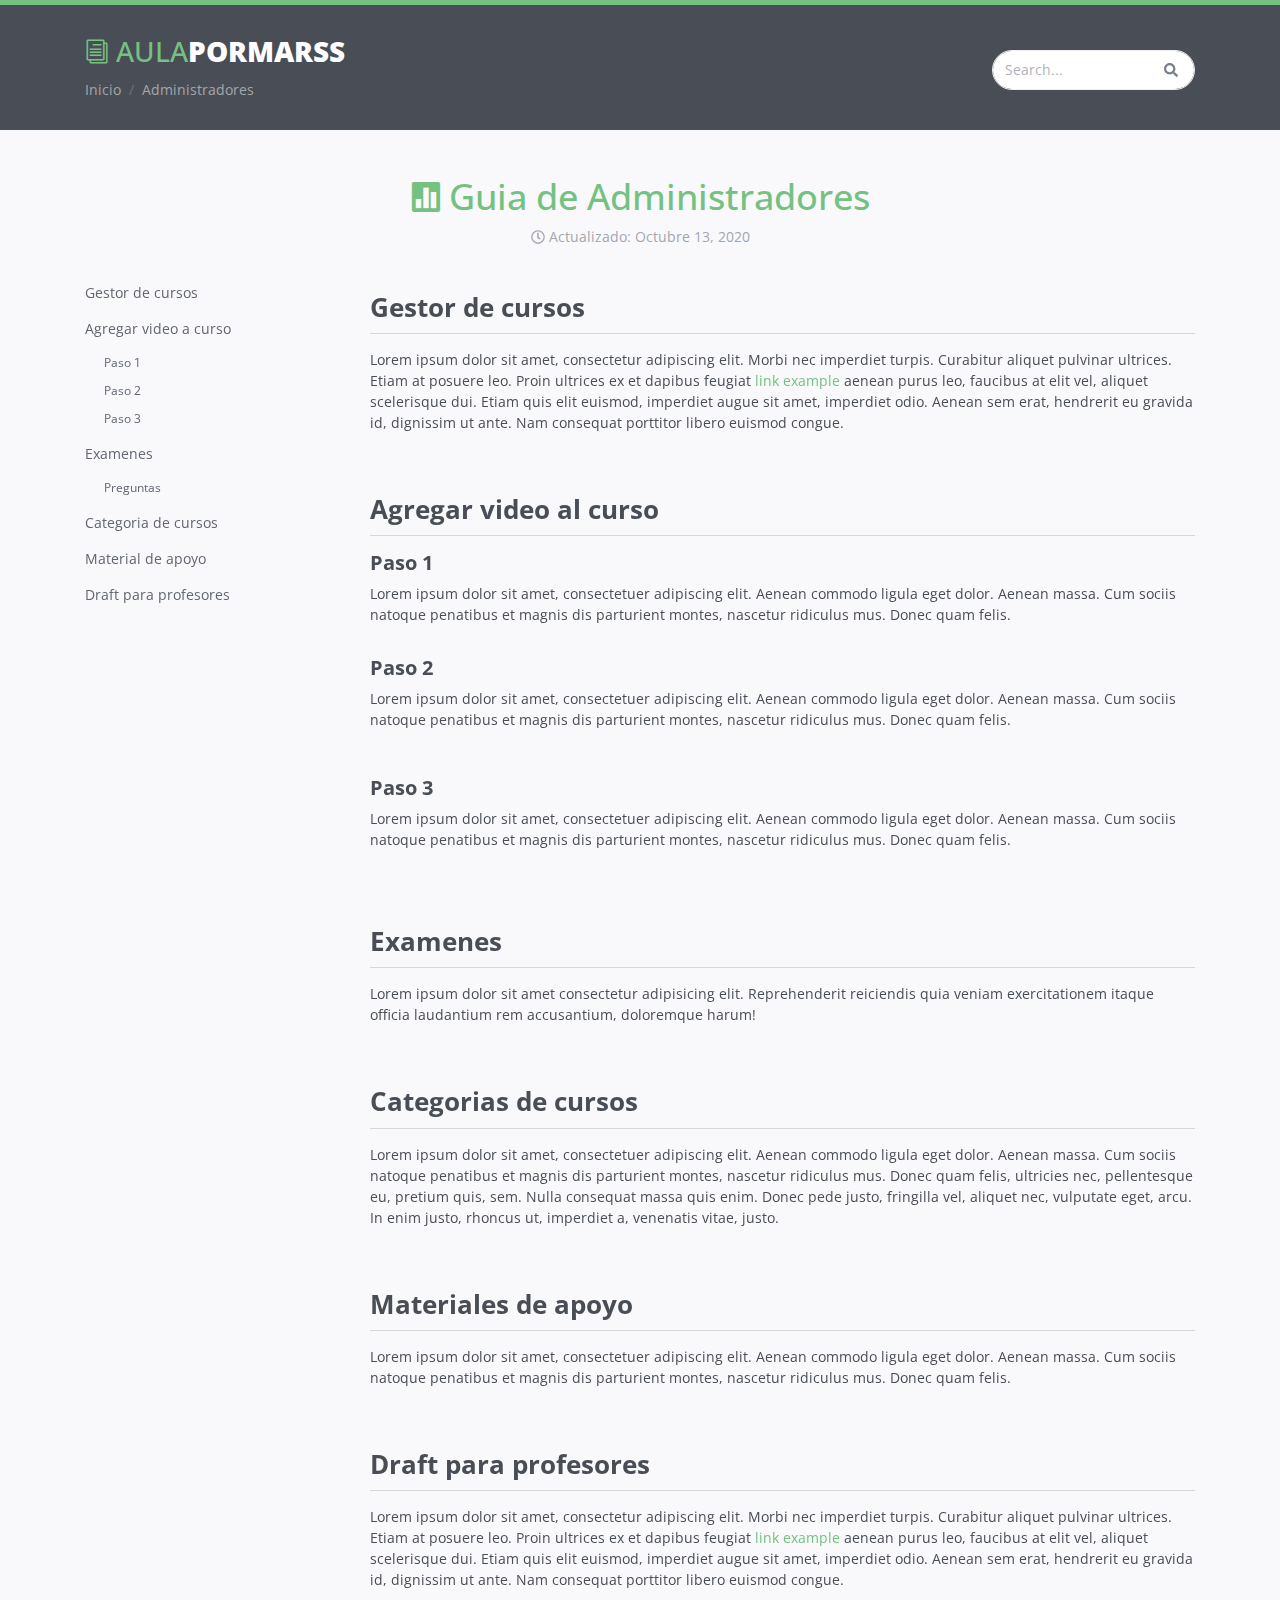
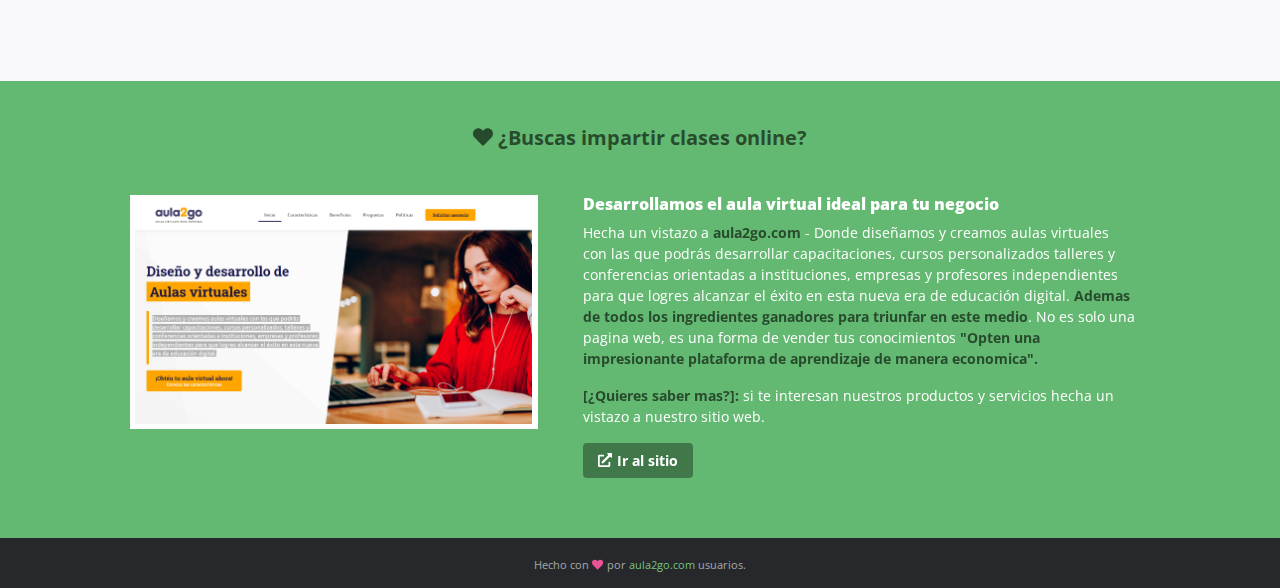
==== admin.html @ 01fc18c4 "Preparacion del espacio de trabajo" ====
<!DOCTYPE html>
<html lang="en">

<head>
    <title>Aula Pormarss Documentacion Administradores</title>
    <!-- Meta -->
    <meta charset="utf-8">
    <meta http-equiv="X-UA-Compatible" content="IE=edge">
    <meta name="viewport" content="width=device-width, initial-scale=1.0">
    <meta name="description" content="">
    <meta name="author" content="">
    <link rel="shortcut icon" href="favicon.ico">
    <link
        href='https://fonts.googleapis.com/css?family=Open+Sans:300italic,400italic,600italic,700italic,800italic,400,300,600,700,800'
        rel='stylesheet' type='text/css'>
    <!-- FontAwesome JS -->
    <script defer src="assets/fontawesome/js/all.js"></script>
    <!-- Global CSS -->
    <link rel="stylesheet" href="assets/plugins/bootstrap/css/bootstrap.min.css">
    <!-- Plugins CSS -->
    <link rel="stylesheet" href="assets/plugins/prism/prism.css">
    <link rel="stylesheet" href="assets/plugins/elegant_font/css/style.css">
    <!-- Theme CSS -->
    <link id="theme-style" rel="stylesheet" href="assets/css/styles.css">
</head>

<body class="body-green">
    <div class="page-wrapper">
        <header id="header" class="header">
            <div class="container">
                <div class="branding">
                    <h1 class="logo">
                        <a href="index.html">
                            <span aria-hidden="true" class="icon_documents_alt icon"></span>
                            <span class="text-highlight">Aula</span><span class="text-bold">Pormarss</span>
                        </a>
                    </h1>
                </div>

                <ol class="breadcrumb">
                    <li class="breadcrumb-item"><a href="index.html">Inicio</a></li>
                    <li class="breadcrumb-item active">Administradores</li>
                </ol>
                <div class="top-search-box">
                    <form class="form-inline search-form justify-content-center" action="" method="get">
                        <input type="text" placeholder="Search..." name="search" class="form-control search-input">
                        <button type="submit" class="btn search-btn" value="Search"><i
                                class="fas fa-search"></i></button>

                    </form>
                </div>

            </div>
            <!--//container-->
        </header>
        <!--//header-->
        <div class="doc-wrapper">
            <div class="container">
                <div id="doc-header" class="doc-header text-center">
                    <h1 class="doc-title"><i class="icon icon_datareport_alt"></i> Guia de Administradores</h1>
                    <div class="meta"><i class="far fa-clock"></i> Actualizado: Octubre 13, 2020</div>
                </div>
                <!--//doc-header-->
                <div class="doc-body row">
                    <div class="doc-content col-md-9 col-12 order-1">
                        <div class="content-inner">


 <!----------------------------------------------Cursos----------------------------------------------->
         <section id="download-section" class="doc-section">
                                <h2 class="section-title">Gestor de cursos</h2>
                                <div class="section-block">
                                    <p>Lorem ipsum dolor sit amet, consectetur adipiscing elit. Morbi nec imperdiet
                                        turpis. Curabitur aliquet pulvinar ultrices. Etiam at posuere leo. Proin
                                        ultrices ex et dapibus feugiat <a href="#">link example</a> aenean purus leo,
                                        faucibus at elit vel, aliquet scelerisque dui. Etiam quis elit euismod,
                                        imperdiet augue sit amet, imperdiet odio. Aenean sem erat, hendrerit eu gravida
                                        id, dignissim ut ante. Nam consequat porttitor libero euismod congue.
                                    </p>

                                </div>
                            </section>
<!---------------------------------------Agregar video--------------------------------------------->
                            <section id="installation-section" class="doc-section">
                                <h2 class="section-title">Agregar video al curso</h2>
                                <div id="step1" class="section-block">
                                    <h3 class="block-title">Paso 1</h3>
                                    <p>Lorem ipsum dolor sit amet, consectetuer adipiscing elit. Aenean commodo ligula
                                        eget dolor. Aenean massa. Cum sociis natoque penatibus et magnis dis parturient
                                        montes, nascetur ridiculus mus. Donec quam felis.
                                    </p>

                                    <div id="step2" class="section-block">
                                        <h3 class="block-title">Paso 2</h3>
                                        <p>Lorem ipsum dolor sit amet, consectetuer adipiscing elit. Aenean commodo
                                            ligula eget dolor. Aenean massa. Cum sociis natoque penatibus et magnis dis
                                            parturient montes, nascetur ridiculus mus. Donec quam felis.
                                        </p>
                                    </div>

                                    <div id="step3" class="section-block">
                                        <h3 class="block-title">Paso 3</h3>
                                        <p>Lorem ipsum dolor sit amet, consectetuer adipiscing elit. Aenean commodo
                                            ligula eget dolor. Aenean massa. Cum sociis natoque penatibus et magnis dis
                                            parturient montes, nascetur ridiculus mus. Donec quam felis.
                                        </p>
                                    </div>
                            </section>

<!-----------------------------------------Examenes------------------------------------------>
                            <section id="code-section" class="doc-section">
                                <h2 class="section-title">Examenes</h2>
                                <div class="section-block">
                                    <p>
                                        Lorem ipsum dolor sit amet consectetur adipisicing elit. Reprehenderit
                                        reiciendis quia veniam exercitationem itaque officia laudantium rem accusantium,
                                        doloremque harum!
                                    </p>
                                </div>
                            </section>

<!--------------------------------------Categoria de cursos----------------------------------->
                            <section id="callouts-section" class="doc-section">
                                <h2 class="section-title">Categorias de cursos</h2>
                                <div class="section-block">
                                    <p>Lorem ipsum dolor sit amet, consectetuer adipiscing elit. Aenean commodo ligula
                                        eget dolor. Aenean massa. Cum sociis natoque penatibus et magnis dis parturient
                                        montes, nascetur ridiculus mus. Donec quam felis, ultricies nec, pellentesque
                                        eu, pretium quis, sem. Nulla consequat massa quis enim. Donec pede justo,
                                        fringilla vel, aliquet nec, vulputate eget, arcu. In enim justo, rhoncus ut,
                                        imperdiet a, venenatis vitae, justo.
                                    </p>
                                </div>
                            </section>

<!---------------------Materiales de apoyo--------------------------------->
                            <section id="tables-section" class="doc-section">
                                <h2 class="section-title">Materiales de apoyo</h2>
                                <div class="section-block">
                                    <p>Lorem ipsum dolor sit amet, consectetuer adipiscing elit. Aenean commodo ligula
                                        eget dolor. Aenean massa. Cum sociis natoque penatibus et magnis dis parturient
                                        montes, nascetur ridiculus mus. Donec quam felis.
                                    </p>
                                </div>
                            </section>

<!------------------------------------Draft profesores--------------------------------------------->
                            <section id="buttons-section" class="doc-section">
                                <h2 class="section-title">Draft para profesores</h2>
                                <div class="section-block">
                                    <p>Lorem ipsum dolor sit amet, consectetur adipiscing elit. Morbi nec imperdiet
                                        turpis. Curabitur aliquet pulvinar ultrices. Etiam at posuere leo. Proin
                                        ultrices ex et dapibus feugiat <a href="#">link example</a> aenean purus leo,
                                        faucibus at elit vel, aliquet scelerisque dui. Etiam quis elit euismod,
                                        imperdiet augue sit amet, imperdiet odio. Aenean sem erat, hendrerit eu gravida
                                        id, dignissim ut ante. Nam consequat porttitor libero euismod congue.
                                    </p>

                                </div>
                            </section>
                        </div>
                    </div>

<!----------------------------------------Navbar izquierdo--------------------------------------->
                    <div class="doc-sidebar col-md-3 col-12 order-0 d-none d-md-flex">
                        <div id="doc-nav" class="doc-nav">
                            <nav id="doc-menu" class="nav doc-menu flex-column sticky">
                                <a class="nav-link scrollto" href="#download-section">Gestor de cursos</a>
                                <a class="nav-link scrollto" href="#installation-section">Agregar video a curso</a>
                                <nav class="doc-sub-menu nav flex-column">
                                    <a class="nav-link scrollto" href="#step1">Paso 1</a>
                                    <a class="nav-link scrollto" href="#step2">Paso 2</a>
                                    <a class="nav-link scrollto" href="#step3">Paso 3</a>
                                </nav>
                                <!--//nav-->
                                <a class="nav-link scrollto" href="#code-section">Examenes</a>
                                <nav class="doc-sub-menu nav flex-column">
                                    <a class="nav-link scrollto" href="#html">Preguntas</a>

                                </nav>
                                <!--//nav-->
                                <a class="nav-link scrollto" href="#callouts-section">Categoria de cursos</a>
                                <a class="nav-link scrollto" href="#tables-section">Material de apoyo</a>
                                <a class="nav-link scrollto" href="#buttons-section">Draft para profesores</a>
                            </nav>
                        </div>
                    </div>
                </div>
            </div>
        </div>

<!---------------------------------Footer promo aula2go------------------------------------->
        <div id="promo-block" class="promo-block">
            <div class="container">
                <div class="promo-block-inner">
                    <h3 class="promo-title text-center"><i class="fas fa-heart"></i> <a
                            href="https://themes.3rdwavemedia.com/bootstrap-templates/portfolio/instance-bootstrap-portfolio-theme-for-developers/"
                            target="_blank">¿Buscas impartir clases online?</a></h3>
                    <div class="row">
                        <div class="figure-holder col-lg-5 col-md-6 col-12">
                            <div class="figure-holder-inner">
                                <a href="https://themes.3rdwavemedia.com/bootstrap-templates/portfolio/instance-bootstrap-portfolio-theme-for-developers/"
                                    target="_blank"><img class="img-fluid" src="assets/images/demo/instance-promo.jpg"
                                        alt="Instance Theme" /></a>
                                <a class="mask"
                                    href="https://themes.3rdwavemedia.com/bootstrap-templates/portfolio/instance-bootstrap-portfolio-theme-for-developers/"><i
                                        class="icon fa fa-heart pink"></i></a>

                            </div>
                        </div>
                        <div class="content-holder col-lg-7 col-md-6 col-12">
                            <div class="content-holder-inner">
                                <div class="desc">
                                    <h4 class="content-title"><strong> Desarrollamos el aula virtual ideal para tu
                                            negocio</strong></h4>
                                    <p>Hecha un vistazo a <a
                                            href="https://themes.3rdwavemedia.com/bootstrap-templates/portfolio/instance-bootstrap-portfolio-theme-for-developers/"
                                            target="_blank">aula2go.com</a> - Donde diseñamos y creamos aulas virtuales
                                        con las que podrás desarrollar capacitaciones, cursos personalizados talleres y
                                        conferencias orientadas a instituciones, empresas y profesores independientes
                                        para que logres alcanzar el éxito en esta nueva era de educación digital.
                                        <strong class="highlight">Ademas de todos los ingredientes ganadores para
                                            triunfar en este medio</strong>. No es solo una pagina web, es una forma de
                                        vender tus conocimientos <strong class="highlight">"Opten una impresionante
                                            plataforma de aprendizaje de manera economica".</strong> </p>
                                    <p><strong class="highlight">[¿Quieres saber mas?]:</strong> si te interesan
                                        nuestros productos y servicios hecha un vistazo a nuestro sitio web.</p>
                                    <a class="btn btn-cta" href="https://www.aula2go.com/" target="_blank"><i
                                            class="fas fa-external-link-alt"></i>Ir al sitio</a>

                                </div>
                            </div>
                        </div>
                    </div>
                </div>
            </div>
        </div>

    </div>
    <!------------------------------------Footer creditos------------------------------------->
    <footer id="footer" class="footer text-center">
        <div class="container">
            <small class="copyright">Hecho con <i class="fas fa-heart"></i> por <a href="https://www.aula2go.com/"
                    target="_blank">aula2go.com</a> usuarios.</small>
        </div>
    </footer>

    <!-- Main Javascript -->
    <script type="text/javascript" src="assets/plugins/jquery-3.4.1.min.js"></script>
    <script type="text/javascript" src="assets/plugins/bootstrap/js/bootstrap.min.js"></script>
    <script type="text/javascript" src="assets/plugins/prism/prism.js"></script>
    <script type="text/javascript" src="assets/plugins/jquery-scrollTo/jquery.scrollTo.min.js"></script>
    <script type="text/javascript" src="assets/plugins/stickyfill/dist/stickyfill.min.js"></script>
    <script type="text/javascript" src="assets/js/main.js"></script>
</body>

</html>
---- assets/plugins/prism/prism.css ----
/* http://prismjs.com/download.html?themes=prism-okaidia&languages=markup+css+clike+javascript+ruby+git+haml+handlebars+http+php+python+sass+scss+vim+yaml&plugins=line-numbers */
/**
 * okaidia theme for JavaScript, CSS and HTML
 * Loosely based on Monokai textmate theme by http://www.monokai.nl/
 * @author ocodia
 */

code[class*="language-"],
pre[class*="language-"] {
	color: #f8f8f2;
	text-shadow: 0 1px rgba(0, 0, 0, 0.3);
	font-family: Consolas, Monaco, 'Andale Mono', 'Ubuntu Mono', monospace;
	direction: ltr;
	text-align: left;
	white-space: pre;
	word-spacing: normal;
	word-break: normal;
	word-wrap: normal;
	line-height: 1.5;

	-moz-tab-size: 4;
	-o-tab-size: 4;
	tab-size: 4;

	-webkit-hyphens: none;
	-moz-hyphens: none;
	-ms-hyphens: none;
	hyphens: none;
}

/* Code blocks */
pre[class*="language-"] {
	padding: 1em;
	margin: .5em 0;
	overflow: auto;
	border-radius: 0.3em;
}

:not(pre) > code[class*="language-"],
pre[class*="language-"] {
	background: #272822;
}

/* Inline code */
:not(pre) > code[class*="language-"] {
	padding: .1em;
	border-radius: .3em;
	white-space: normal;
}

.token.comment,
.token.prolog,
.token.doctype,
.token.cdata {
	color: slategray;
}

.token.punctuation {
	color: #f8f8f2;
}

.namespace {
	opacity: .7;
}

.token.property,
.token.tag,
.token.constant,
.token.symbol,
.token.deleted {
	color: #f92672;
}

.token.boolean,
.token.number {
	color: #ae81ff;
}

.token.selector,
.token.attr-name,
.token.string,
.token.char,
.token.builtin,
.token.inserted {
	color: #a6e22e;
}

.token.operator,
.token.entity,
.token.url,
.language-css .token.string,
.style .token.string,
.token.variable {
	color: #f8f8f2;
}

.token.atrule,
.token.attr-value,
.token.function {
	color: #e6db74;
}

.token.keyword {
	color: #66d9ef;
}

.token.regex,
.token.important {
	color: #fd971f;
}

.token.important,
.token.bold {
	font-weight: bold;
}
.token.italic {
	font-style: italic;
}

.token.entity {
	cursor: help;
}

pre.line-numbers {
	position: relative;
	padding-left: 3.8em;
	counter-reset: linenumber;
}

pre.line-numbers > code {
	position: relative;
}

.line-numbers .line-numbers-rows {
	position: absolute;
	pointer-events: none;
	top: 0;
	font-size: 100%;
	left: -3.8em;
	width: 3em; /* works for line-numbers below 1000 lines */
	letter-spacing: -1px;
	border-right: 1px solid #999;

	-webkit-user-select: none;
	-moz-user-select: none;
	-ms-user-select: none;
	user-select: none;

}

	.line-numbers-rows > span {
		pointer-events: none;
		display: block;
		counter-increment: linenumber;
	}

		.line-numbers-rows > span:before {
			content: counter(linenumber);
			color: #999;
			display: block;
			padding-right: 0.8em;
			text-align: right;
		}
---- assets/plugins/elegant_font/css/style.css ----
@font-face {
	font-family: 'ElegantIcons';
	src:url('fonts/ElegantIcons.eot');
	src:url('fonts/ElegantIcons.eot?#iefix') format('embedded-opentype'),
		url('fonts/ElegantIcons.woff') format('woff'),
		url('fonts/ElegantIcons.ttf') format('truetype'),
		url('fonts/ElegantIcons.svg#ElegantIcons') format('svg');
	font-weight: normal;
	font-style: normal;
}

/* Use the following CSS code if you want to use data attributes for inserting your icons */
[data-icon]:before {
	font-family: 'ElegantIcons';
	content: attr(data-icon);
	speak: none;
	font-weight: normal;
	font-variant: normal;
	text-transform: none;
	line-height: 1;
	-webkit-font-smoothing: antialiased;
	-moz-osx-font-smoothing: grayscale;
}

/* Use the following CSS code if you want to have a class per icon */
/*
Instead of a list of all class selectors,
you can use the generic selector below, but it's slower:
[class*="your-class-prefix"] {
*/
.arrow_up, .arrow_down, .arrow_left, .arrow_right, .arrow_left-up, .arrow_right-up, .arrow_right-down, .arrow_left-down, .arrow-up-down, .arrow_up-down_alt, .arrow_left-right_alt, .arrow_left-right, .arrow_expand_alt2, .arrow_expand_alt, .arrow_condense, .arrow_expand, .arrow_move, .arrow_carrot-up, .arrow_carrot-down, .arrow_carrot-left, .arrow_carrot-right, .arrow_carrot-2up, .arrow_carrot-2down, .arrow_carrot-2left, .arrow_carrot-2right, .arrow_carrot-up_alt2, .arrow_carrot-down_alt2, .arrow_carrot-left_alt2, .arrow_carrot-right_alt2, .arrow_carrot-2up_alt2, .arrow_carrot-2down_alt2, .arrow_carrot-2left_alt2, .arrow_carrot-2right_alt2, .arrow_triangle-up, .arrow_triangle-down, .arrow_triangle-left, .arrow_triangle-right, .arrow_triangle-up_alt2, .arrow_triangle-down_alt2, .arrow_triangle-left_alt2, .arrow_triangle-right_alt2, .arrow_back, .icon_minus-06, .icon_plus, .icon_close, .icon_check, .icon_minus_alt2, .icon_plus_alt2, .icon_close_alt2, .icon_check_alt2, .icon_zoom-out_alt, .icon_zoom-in_alt, .icon_search, .icon_box-empty, .icon_box-selected, .icon_minus-box, .icon_plus-box, .icon_box-checked, .icon_circle-empty, .icon_circle-slelected, .icon_stop_alt2, .icon_stop, .icon_pause_alt2, .icon_pause, .icon_menu, .icon_menu-square_alt2, .icon_menu-circle_alt2, .icon_ul, .icon_ol, .icon_adjust-horiz, .icon_adjust-vert, .icon_document_alt, .icon_documents_alt, .icon_pencil, .icon_pencil-edit_alt, .icon_pencil-edit, .icon_folder-alt, .icon_folder-open_alt, .icon_folder-add_alt, .icon_info_alt, .icon_error-oct_alt, .icon_error-circle_alt, .icon_error-triangle_alt, .icon_question_alt2, .icon_question, .icon_comment_alt, .icon_chat_alt, .icon_vol-mute_alt, .icon_volume-low_alt, .icon_volume-high_alt, .icon_quotations, .icon_quotations_alt2, .icon_clock_alt, .icon_lock_alt, .icon_lock-open_alt, .icon_key_alt, .icon_cloud_alt, .icon_cloud-upload_alt, .icon_cloud-download_alt, .icon_image, .icon_images, .icon_lightbulb_alt, .icon_gift_alt, .icon_house_alt, .icon_genius, .icon_mobile, .icon_tablet, .icon_laptop, .icon_desktop, .icon_camera_alt, .icon_mail_alt, .icon_cone_alt, .icon_ribbon_alt, .icon_bag_alt, .icon_creditcard, .icon_cart_alt, .icon_paperclip, .icon_tag_alt, .icon_tags_alt, .icon_trash_alt, .icon_cursor_alt, .icon_mic_alt, .icon_compass_alt, .icon_pin_alt, .icon_pushpin_alt, .icon_map_alt, .icon_drawer_alt, .icon_toolbox_alt, .icon_book_alt, .icon_calendar, .icon_film, .icon_table, .icon_contacts_alt, .icon_headphones, .icon_lifesaver, .icon_piechart, .icon_refresh, .icon_link_alt, .icon_link, .icon_loading, .icon_blocked, .icon_archive_alt, .icon_heart_alt, .icon_star_alt, .icon_star-half_alt, .icon_star, .icon_star-half, .icon_tools, .icon_tool, .icon_cog, .icon_cogs, .arrow_up_alt, .arrow_down_alt, .arrow_left_alt, .arrow_right_alt, .arrow_left-up_alt, .arrow_right-up_alt, .arrow_right-down_alt, .arrow_left-down_alt, .arrow_condense_alt, .arrow_expand_alt3, .arrow_carrot_up_alt, .arrow_carrot-down_alt, .arrow_carrot-left_alt, .arrow_carrot-right_alt, .arrow_carrot-2up_alt, .arrow_carrot-2dwnn_alt, .arrow_carrot-2left_alt, .arrow_carrot-2right_alt, .arrow_triangle-up_alt, .arrow_triangle-down_alt, .arrow_triangle-left_alt, .arrow_triangle-right_alt, .icon_minus_alt, .icon_plus_alt, .icon_close_alt, .icon_check_alt, .icon_zoom-out, .icon_zoom-in, .icon_stop_alt, .icon_menu-square_alt, .icon_menu-circle_alt, .icon_document, .icon_documents, .icon_pencil_alt, .icon_folder, .icon_folder-open, .icon_folder-add, .icon_folder_upload, .icon_folder_download, .icon_info, .icon_error-circle, .icon_error-oct, .icon_error-triangle, .icon_question_alt, .icon_comment, .icon_chat, .icon_vol-mute, .icon_volume-low, .icon_volume-high, .icon_quotations_alt, .icon_clock, .icon_lock, .icon_lock-open, .icon_key, .icon_cloud, .icon_cloud-upload, .icon_cloud-download, .icon_lightbulb, .icon_gift, .icon_house, .icon_camera, .icon_mail, .icon_cone, .icon_ribbon, .icon_bag, .icon_cart, .icon_tag, .icon_tags, .icon_trash, .icon_cursor, .icon_mic, .icon_compass, .icon_pin, .icon_pushpin, .icon_map, .icon_drawer, .icon_toolbox, .icon_book, .icon_contacts, .icon_archive, .icon_heart, .icon_profile, .icon_group, .icon_grid-2x2, .icon_grid-3x3, .icon_music, .icon_pause_alt, .icon_phone, .icon_upload, .icon_download, .social_facebook, .social_twitter, .social_pinterest, .social_googleplus, .social_tumblr, .social_tumbleupon, .social_wordpress, .social_instagram, .social_dribbble, .social_vimeo, .social_linkedin, .social_rss, .social_deviantart, .social_share, .social_myspace, .social_skype, .social_youtube, .social_picassa, .social_googledrive, .social_flickr, .social_blogger, .social_spotify, .social_delicious, .social_facebook_circle, .social_twitter_circle, .social_pinterest_circle, .social_googleplus_circle, .social_tumblr_circle, .social_stumbleupon_circle, .social_wordpress_circle, .social_instagram_circle, .social_dribbble_circle, .social_vimeo_circle, .social_linkedin_circle, .social_rss_circle, .social_deviantart_circle, .social_share_circle, .social_myspace_circle, .social_skype_circle, .social_youtube_circle, .social_picassa_circle, .social_googledrive_alt2, .social_flickr_circle, .social_blogger_circle, .social_spotify_circle, .social_delicious_circle, .social_facebook_square, .social_twitter_square, .social_pinterest_square, .social_googleplus_square, .social_tumblr_square, .social_stumbleupon_square, .social_wordpress_square, .social_instagram_square, .social_dribbble_square, .social_vimeo_square, .social_linkedin_square, .social_rss_square, .social_deviantart_square, .social_share_square, .social_myspace_square, .social_skype_square, .social_youtube_square, .social_picassa_square, .social_googledrive_square, .social_flickr_square, .social_blogger_square, .social_spotify_square, .social_delicious_square, .icon_printer, .icon_calulator, .icon_building, .icon_floppy, .icon_drive, .icon_search-2, .icon_id, .icon_id-2, .icon_puzzle, .icon_like, .icon_dislike, .icon_mug, .icon_currency, .icon_wallet, .icon_pens, .icon_easel, .icon_flowchart, .icon_datareport, .icon_briefcase, .icon_shield, .icon_percent, .icon_globe, .icon_globe-2, .icon_target, .icon_hourglass, .icon_balance, .icon_rook, .icon_printer-alt, .icon_calculator_alt, .icon_building_alt, .icon_floppy_alt, .icon_drive_alt, .icon_search_alt, .icon_id_alt, .icon_id-2_alt, .icon_puzzle_alt, .icon_like_alt, .icon_dislike_alt, .icon_mug_alt, .icon_currency_alt, .icon_wallet_alt, .icon_pens_alt, .icon_easel_alt, .icon_flowchart_alt, .icon_datareport_alt, .icon_briefcase_alt, .icon_shield_alt, .icon_percent_alt, .icon_globe_alt, .icon_clipboard {
	font-family: 'ElegantIcons';
	speak: none;
	font-style: normal;
	font-weight: normal;
	font-variant: normal;
	text-transform: none;
	line-height: 1;
	-webkit-font-smoothing: antialiased;
}
.arrow_up:before {
	content: "\21";
}
.arrow_down:before {
	content: "\22";
}
.arrow_left:before {
	content: "\23";
}
.arrow_right:before {
	content: "\24";
}
.arrow_left-up:before {
	content: "\25";
}
.arrow_right-up:before {
	content: "\26";
}
.arrow_right-down:before {
	content: "\27";
}
.arrow_left-down:before {
	content: "\28";
}
.arrow-up-down:before {
	content: "\29";
}
.arrow_up-down_alt:before {
	content: "\2a";
}
.arrow_left-right_alt:before {
	content: "\2b";
}
.arrow_left-right:before {
	content: "\2c";
}
.arrow_expand_alt2:before {
	content: "\2d";
}
.arrow_expand_alt:before {
	content: "\2e";
}
.arrow_condense:before {
	content: "\2f";
}
.arrow_expand:before {
	content: "\30";
}
.arrow_move:before {
	content: "\31";
}
.arrow_carrot-up:before {
	content: "\32";
}
.arrow_carrot-down:before {
	content: "\33";
}
.arrow_carrot-left:before {
	content: "\34";
}
.arrow_carrot-right:before {
	content: "\35";
}
.arrow_carrot-2up:before {
	content: "\36";
}
.arrow_carrot-2down:before {
	content: "\37";
}
.arrow_carrot-2left:before {
	content: "\38";
}
.arrow_carrot-2right:before {
	content: "\39";
}
.arrow_carrot-up_alt2:before {
	content: "\3a";
}
.arrow_carrot-down_alt2:before {
	content: "\3b";
}
.arrow_carrot-left_alt2:before {
	content: "\3c";
}
.arrow_carrot-right_alt2:before {
	content: "\3d";
}
.arrow_carrot-2up_alt2:before {
	content: "\3e";
}
.arrow_carrot-2down_alt2:before {
	content: "\3f";
}
.arrow_carrot-2left_alt2:before {
	content: "\40";
}
.arrow_carrot-2right_alt2:before {
	content: "\41";
}
.arrow_triangle-up:before {
	content: "\42";
}
.arrow_triangle-down:before {
	content: "\43";
}
.arrow_triangle-left:before {
	content: "\44";
}
.arrow_triangle-right:before {
	content: "\45";
}
.arrow_triangle-up_alt2:before {
	content: "\46";
}
.arrow_triangle-down_alt2:before {
	content: "\47";
}
.arrow_triangle-left_alt2:before {
	content: "\48";
}
.arrow_triangle-right_alt2:before {
	content: "\49";
}
.arrow_back:before {
	content: "\4a";
}
.icon_minus-06:before {
	content: "\4b";
}
.icon_plus:before {
	content: "\4c";
}
.icon_close:before {
	content: "\4d";
}
.icon_check:before {
	content: "\4e";
}
.icon_minus_alt2:before {
	content: "\4f";
}
.icon_plus_alt2:before {
	content: "\50";
}
.icon_close_alt2:before {
	content: "\51";
}
.icon_check_alt2:before {
	content: "\52";
}
.icon_zoom-out_alt:before {
	content: "\53";
}
.icon_zoom-in_alt:before {
	content: "\54";
}
.icon_search:before {
	content: "\55";
}
.icon_box-empty:before {
	content: "\56";
}
.icon_box-selected:before {
	content: "\57";
}
.icon_minus-box:before {
	content: "\58";
}
.icon_plus-box:before {
	content: "\59";
}
.icon_box-checked:before {
	content: "\5a";
}
.icon_circle-empty:before {
	content: "\5b";
}
.icon_circle-slelected:before {
	content: "\5c";
}
.icon_stop_alt2:before {
	content: "\5d";
}
.icon_stop:before {
	content: "\5e";
}
.icon_pause_alt2:before {
	content: "\5f";
}
.icon_pause:before {
	content: "\60";
}
.icon_menu:before {
	content: "\61";
}
.icon_menu-square_alt2:before {
	content: "\62";
}
.icon_menu-circle_alt2:before {
	content: "\63";
}
.icon_ul:before {
	content: "\64";
}
.icon_ol:before {
	content: "\65";
}
.icon_adjust-horiz:before {
	content: "\66";
}
.icon_adjust-vert:before {
	content: "\67";
}
.icon_document_alt:before {
	content: "\68";
}
.icon_documents_alt:before {
	content: "\69";
}
.icon_pencil:before {
	content: "\6a";
}
.icon_pencil-edit_alt:before {
	content: "\6b";
}
.icon_pencil-edit:before {
	content: "\6c";
}
.icon_folder-alt:before {
	content: "\6d";
}
.icon_folder-open_alt:before {
	content: "\6e";
}
.icon_folder-add_alt:before {
	content: "\6f";
}
.icon_info_alt:before {
	content: "\70";
}
.icon_error-oct_alt:before {
	content: "\71";
}
.icon_error-circle_alt:before {
	content: "\72";
}
.icon_error-triangle_alt:before {
	content: "\73";
}
.icon_question_alt2:before {
	content: "\74";
}
.icon_question:before {
	content: "\75";
}
.icon_comment_alt:before {
	content: "\76";
}
.icon_chat_alt:before {
	content: "\77";
}
.icon_vol-mute_alt:before {
	content: "\78";
}
.icon_volume-low_alt:before {
	content: "\79";
}
.icon_volume-high_alt:before {
	content: "\7a";
}
.icon_quotations:before {
	content: "\7b";
}
.icon_quotations_alt2:before {
	content: "\7c";
}
.icon_clock_alt:before {
	content: "\7d";
}
.icon_lock_alt:before {
	content: "\7e";
}
.icon_lock-open_alt:before {
	content: "\e000";
}
.icon_key_alt:before {
	content: "\e001";
}
.icon_cloud_alt:before {
	content: "\e002";
}
.icon_cloud-upload_alt:before {
	content: "\e003";
}
.icon_cloud-download_alt:before {
	content: "\e004";
}
.icon_image:before {
	content: "\e005";
}
.icon_images:before {
	content: "\e006";
}
.icon_lightbulb_alt:before {
	content: "\e007";
}
.icon_gift_alt:before {
	content: "\e008";
}
.icon_house_alt:before {
	content: "\e009";
}
.icon_genius:before {
	content: "\e00a";
}
.icon_mobile:before {
	content: "\e00b";
}
.icon_tablet:before {
	content: "\e00c";
}
.icon_laptop:before {
	content: "\e00d";
}
.icon_desktop:before {
	content: "\e00e";
}
.icon_camera_alt:before {
	content: "\e00f";
}
.icon_mail_alt:before {
	content: "\e010";
}
.icon_cone_alt:before {
	content: "\e011";
}
.icon_ribbon_alt:before {
	content: "\e012";
}
.icon_bag_alt:before {
	content: "\e013";
}
.icon_creditcard:before {
	content: "\e014";
}
.icon_cart_alt:before {
	content: "\e015";
}
.icon_paperclip:before {
	content: "\e016";
}
.icon_tag_alt:before {
	content: "\e017";
}
.icon_tags_alt:before {
	content: "\e018";
}
.icon_trash_alt:before {
	content: "\e019";
}
.icon_cursor_alt:before {
	content: "\e01a";
}
.icon_mic_alt:before {
	content: "\e01b";
}
.icon_compass_alt:before {
	content: "\e01c";
}
.icon_pin_alt:before {
	content: "\e01d";
}
.icon_pushpin_alt:before {
	content: "\e01e";
}
.icon_map_alt:before {
	content: "\e01f";
}
.icon_drawer_alt:before {
	content: "\e020";
}
.icon_toolbox_alt:before {
	content: "\e021";
}
.icon_book_alt:before {
	content: "\e022";
}
.icon_calendar:before {
	content: "\e023";
}
.icon_film:before {
	content: "\e024";
}
.icon_table:before {
	content: "\e025";
}
.icon_contacts_alt:before {
	content: "\e026";
}
.icon_headphones:before {
	content: "\e027";
}
.icon_lifesaver:before {
	content: "\e028";
}
.icon_piechart:before {
	content: "\e029";
}
.icon_refresh:before {
	content: "\e02a";
}
.icon_link_alt:before {
	content: "\e02b";
}
.icon_link:before {
	content: "\e02c";
}
.icon_loading:before {
	content: "\e02d";
}
.icon_blocked:before {
	content: "\e02e";
}
.icon_archive_alt:before {
	content: "\e02f";
}
.icon_heart_alt:before {
	content: "\e030";
}
.icon_star_alt:before {
	content: "\e031";
}
.icon_star-half_alt:before {
	content: "\e032";
}
.icon_star:before {
	content: "\e033";
}
.icon_star-half:before {
	content: "\e034";
}
.icon_tools:before {
	content: "\e035";
}
.icon_tool:before {
	content: "\e036";
}
.icon_cog:before {
	content: "\e037";
}
.icon_cogs:before {
	content: "\e038";
}
.arrow_up_alt:before {
	content: "\e039";
}
.arrow_down_alt:before {
	content: "\e03a";
}
.arrow_left_alt:before {
	content: "\e03b";
}
.arrow_right_alt:before {
	content: "\e03c";
}
.arrow_left-up_alt:before {
	content: "\e03d";
}
.arrow_right-up_alt:before {
	content: "\e03e";
}
.arrow_right-down_alt:before {
	content: "\e03f";
}
.arrow_left-down_alt:before {
	content: "\e040";
}
.arrow_condense_alt:before {
	content: "\e041";
}
.arrow_expand_alt3:before {
	content: "\e042";
}
.arrow_carrot_up_alt:before {
	content: "\e043";
}
.arrow_carrot-down_alt:before {
	content: "\e044";
}
.arrow_carrot-left_alt:before {
	content: "\e045";
}
.arrow_carrot-right_alt:before {
	content: "\e046";
}
.arrow_carrot-2up_alt:before {
	content: "\e047";
}
.arrow_carrot-2dwnn_alt:before {
	content: "\e048";
}
.arrow_carrot-2left_alt:before {
	content: "\e049";
}
.arrow_carrot-2right_alt:before {
	content: "\e04a";
}
.arrow_triangle-up_alt:before {
	content: "\e04b";
}
.arrow_triangle-down_alt:before {
	content: "\e04c";
}
.arrow_triangle-left_alt:before {
	content: "\e04d";
}
.arrow_triangle-right_alt:before {
	content: "\e04e";
}
.icon_minus_alt:before {
	content: "\e04f";
}
.icon_plus_alt:before {
	content: "\e050";
}
.icon_close_alt:before {
	content: "\e051";
}
.icon_check_alt:before {
	content: "\e052";
}
.icon_zoom-out:before {
	content: "\e053";
}
.icon_zoom-in:before {
	content: "\e054";
}
.icon_stop_alt:before {
	content: "\e055";
}
.icon_menu-square_alt:before {
	content: "\e056";
}
.icon_menu-circle_alt:before {
	content: "\e057";
}
.icon_document:before {
	content: "\e058";
}
.icon_documents:before {
	content: "\e059";
}
.icon_pencil_alt:before {
	content: "\e05a";
}
.icon_folder:before {
	content: "\e05b";
}
.icon_folder-open:before {
	content: "\e05c";
}
.icon_folder-add:before {
	content: "\e05d";
}
.icon_folder_upload:before {
	content: "\e05e";
}
.icon_folder_download:before {
	content: "\e05f";
}
.icon_info:before {
	content: "\e060";
}
.icon_error-circle:before {
	content: "\e061";
}
.icon_error-oct:before {
	content: "\e062";
}
.icon_error-triangle:before {
	content: "\e063";
}
.icon_question_alt:before {
	content: "\e064";
}
.icon_comment:before {
	content: "\e065";
}
.icon_chat:before {
	content: "\e066";
}
.icon_vol-mute:before {
	content: "\e067";
}
.icon_volume-low:before {
	content: "\e068";
}
.icon_volume-high:before {
	content: "\e069";
}
.icon_quotations_alt:before {
	content: "\e06a";
}
.icon_clock:before {
	content: "\e06b";
}
.icon_lock:before {
	content: "\e06c";
}
.icon_lock-open:before {
	content: "\e06d";
}
.icon_key:before {
	content: "\e06e";
}
.icon_cloud:before {
	content: "\e06f";
}
.icon_cloud-upload:before {
	content: "\e070";
}
.icon_cloud-download:before {
	content: "\e071";
}
.icon_lightbulb:before {
	content: "\e072";
}
.icon_gift:before {
	content: "\e073";
}
.icon_house:before {
	content: "\e074";
}
.icon_camera:before {
	content: "\e075";
}
.icon_mail:before {
	content: "\e076";
}
.icon_cone:before {
	content: "\e077";
}
.icon_ribbon:before {
	content: "\e078";
}
.icon_bag:before {
	content: "\e079";
}
.icon_cart:before {
	content: "\e07a";
}
.icon_tag:before {
	content: "\e07b";
}
.icon_tags:before {
	content: "\e07c";
}
.icon_trash:before {
	content: "\e07d";
}
.icon_cursor:before {
	content: "\e07e";
}
.icon_mic:before {
	content: "\e07f";
}
.icon_compass:before {
	content: "\e080";
}
.icon_pin:before {
	content: "\e081";
}
.icon_pushpin:before {
	content: "\e082";
}
.icon_map:before {
	content: "\e083";
}
.icon_drawer:before {
	content: "\e084";
}
.icon_toolbox:before {
	content: "\e085";
}
.icon_book:before {
	content: "\e086";
}
.icon_contacts:before {
	content: "\e087";
}
.icon_archive:before {
	content: "\e088";
}
.icon_heart:before {
	content: "\e089";
}
.icon_profile:before {
	content: "\e08a";
}
.icon_group:before {
	content: "\e08b";
}
.icon_grid-2x2:before {
	content: "\e08c";
}
.icon_grid-3x3:before {
	content: "\e08d";
}
.icon_music:before {
	content: "\e08e";
}
.icon_pause_alt:before {
	content: "\e08f";
}
.icon_phone:before {
	content: "\e090";
}
.icon_upload:before {
	content: "\e091";
}
.icon_download:before {
	content: "\e092";
}
.social_facebook:before {
	content: "\e093";
}
.social_twitter:before {
	content: "\e094";
}
.social_pinterest:before {
	content: "\e095";
}
.social_googleplus:before {
	content: "\e096";
}
.social_tumblr:before {
	content: "\e097";
}
.social_tumbleupon:before {
	content: "\e098";
}
.social_wordpress:before {
	content: "\e099";
}
.social_instagram:before {
	content: "\e09a";
}
.social_dribbble:before {
	content: "\e09b";
}
.social_vimeo:before {
	content: "\e09c";
}
.social_linkedin:before {
	content: "\e09d";
}
.social_rss:before {
	content: "\e09e";
}
.social_deviantart:before {
	content: "\e09f";
}
.social_share:before {
	content: "\e0a0";
}
.social_myspace:before {
	content: "\e0a1";
}
.social_skype:before {
	content: "\e0a2";
}
.social_youtube:before {
	content: "\e0a3";
}
.social_picassa:before {
	content: "\e0a4";
}
.social_googledrive:before {
	content: "\e0a5";
}
.social_flickr:before {
	content: "\e0a6";
}
.social_blogger:before {
	content: "\e0a7";
}
.social_spotify:before {
	content: "\e0a8";
}
.social_delicious:before {
	content: "\e0a9";
}
.social_facebook_circle:before {
	content: "\e0aa";
}
.social_twitter_circle:before {
	content: "\e0ab";
}
.social_pinterest_circle:before {
	content: "\e0ac";
}
.social_googleplus_circle:before {
	content: "\e0ad";
}
.social_tumblr_circle:before {
	content: "\e0ae";
}
.social_stumbleupon_circle:before {
	content: "\e0af";
}
.social_wordpress_circle:before {
	content: "\e0b0";
}
.social_instagram_circle:before {
	content: "\e0b1";
}
.social_dribbble_circle:before {
	content: "\e0b2";
}
.social_vimeo_circle:before {
	content: "\e0b3";
}
.social_linkedin_circle:before {
	content: "\e0b4";
}
.social_rss_circle:before {
	content: "\e0b5";
}
.social_deviantart_circle:before {
	content: "\e0b6";
}
.social_share_circle:before {
	content: "\e0b7";
}
.social_myspace_circle:before {
	content: "\e0b8";
}
.social_skype_circle:before {
	content: "\e0b9";
}
.social_youtube_circle:before {
	content: "\e0ba";
}
.social_picassa_circle:before {
	content: "\e0bb";
}
.social_googledrive_alt2:before {
	content: "\e0bc";
}
.social_flickr_circle:before {
	content: "\e0bd";
}
.social_blogger_circle:before {
	content: "\e0be";
}
.social_spotify_circle:before {
	content: "\e0bf";
}
.social_delicious_circle:before {
	content: "\e0c0";
}
.social_facebook_square:before {
	content: "\e0c1";
}
.social_twitter_square:before {
	content: "\e0c2";
}
.social_pinterest_square:before {
	content: "\e0c3";
}
.social_googleplus_square:before {
	content: "\e0c4";
}
.social_tumblr_square:before {
	content: "\e0c5";
}
.social_stumbleupon_square:before {
	content: "\e0c6";
}
.social_wordpress_square:before {
	content: "\e0c7";
}
.social_instagram_square:before {
	content: "\e0c8";
}
.social_dribbble_square:before {
	content: "\e0c9";
}
.social_vimeo_square:before {
	content: "\e0ca";
}
.social_linkedin_square:before {
	content: "\e0cb";
}
.social_rss_square:before {
	content: "\e0cc";
}
.social_deviantart_square:before {
	content: "\e0cd";
}
.social_share_square:before {
	content: "\e0ce";
}
.social_myspace_square:before {
	content: "\e0cf";
}
.social_skype_square:before {
	content: "\e0d0";
}
.social_youtube_square:before {
	content: "\e0d1";
}
.social_picassa_square:before {
	content: "\e0d2";
}
.social_googledrive_square:before {
	content: "\e0d3";
}
.social_flickr_square:before {
	content: "\e0d4";
}
.social_blogger_square:before {
	content: "\e0d5";
}
.social_spotify_square:before {
	content: "\e0d6";
}
.social_delicious_square:before {
	content: "\e0d7";
}
.icon_printer:before {
	content: "\e103";
}
.icon_calulator:before {
	content: "\e0ee";
}
.icon_building:before {
	content: "\e0ef";
}
.icon_floppy:before {
	content: "\e0e8";
}
.icon_drive:before {
	content: "\e0ea";
}
.icon_search-2:before {
	content: "\e101";
}
.icon_id:before {
	content: "\e107";
}
.icon_id-2:before {
	content: "\e108";
}
.icon_puzzle:before {
	content: "\e102";
}
.icon_like:before {
	content: "\e106";
}
.icon_dislike:before {
	content: "\e0eb";
}
.icon_mug:before {
	content: "\e105";
}
.icon_currency:before {
	content: "\e0ed";
}
.icon_wallet:before {
	content: "\e100";
}
.icon_pens:before {
	content: "\e104";
}
.icon_easel:before {
	content: "\e0e9";
}
.icon_flowchart:before {
	content: "\e109";
}
.icon_datareport:before {
	content: "\e0ec";
}
.icon_briefcase:before {
	content: "\e0fe";
}
.icon_shield:before {
	content: "\e0f6";
}
.icon_percent:before {
	content: "\e0fb";
}
.icon_globe:before {
	content: "\e0e2";
}
.icon_globe-2:before {
	content: "\e0e3";
}
.icon_target:before {
	content: "\e0f5";
}
.icon_hourglass:before {
	content: "\e0e1";
}
.icon_balance:before {
	content: "\e0ff";
}
.icon_rook:before {
	content: "\e0f8";
}
.icon_printer-alt:before {
	content: "\e0fa";
}
.icon_calculator_alt:before {
	content: "\e0e7";
}
.icon_building_alt:before {
	content: "\e0fd";
}
.icon_floppy_alt:before {
	content: "\e0e4";
}
.icon_drive_alt:before {
	content: "\e0e5";
}
.icon_search_alt:before {
	content: "\e0f7";
}
.icon_id_alt:before {
	content: "\e0e0";
}
.icon_id-2_alt:before {
	content: "\e0fc";
}
.icon_puzzle_alt:before {
	content: "\e0f9";
}
.icon_like_alt:before {
	content: "\e0dd";
}
.icon_dislike_alt:before {
	content: "\e0f1";
}
.icon_mug_alt:before {
	content: "\e0dc";
}
.icon_currency_alt:before {
	content: "\e0f3";
}
.icon_wallet_alt:before {
	content: "\e0d8";
}
.icon_pens_alt:before {
	content: "\e0db";
}
.icon_easel_alt:before {
	content: "\e0f0";
}
.icon_flowchart_alt:before {
	content: "\e0df";
}
.icon_datareport_alt:before {
	content: "\e0f2";
}
.icon_briefcase_alt:before {
	content: "\e0f4";
}
.icon_shield_alt:before {
	content: "\e0d9";
}
.icon_percent_alt:before {
	content: "\e0da";
}
.icon_globe_alt:before {
	content: "\e0de";
}
.icon_clipboard:before {
	content: "\e0e6";
}


	.glyph {
		float: left;
		text-align: center;
		padding: .75em;
		margin: .4em 1.5em .75em 0;
		width: 6em;
text-shadow: none;
	}
        .glyph_big {
        font-size: 128px;
        color: #59c5dc;
        float: left;
        margin-right: 20px;
        }

        .glyph div { padding-bottom: 10px;}

	.glyph input {
		font-family: consolas, monospace;
		font-size: 12px;
		width: 100%;
		text-align: center;
		border: 0;
		box-shadow: 0 0 0 1px #ccc;
		padding: .2em;
                -moz-border-radius: 5px;
                -webkit-border-radius: 5px;
	}
	.centered {
		margin-left: auto;
		margin-right: auto;
	}
	.glyph .fs1 {
		font-size: 2em;
	}
---- assets/css/styles.css ----
/*   
 * Template Name: PrettyDocs - Bootstrap 4 Template for documentations
 * Version: 2.2
 * Author: Xiaoying Riley
 * Copyright: 3rd Wave Media
 * Twitter: @3rdwave_themes
 * License: Creative Commons Attribution 3.0 License
 * Website: http://themes.3rdwavemedia.com/
*/
/* ======= Base ======= */
body {
  font-family: "Open Sans", arial, sans-serif;
  color: #494d55;
  font-size: 14px;
  -webkit-font-smoothing: antialiased;
  -moz-osx-font-smoothing: grayscale;
}

html,
body {
  height: 100%;
}

.page-wrapper {
  min-height: 100%;
  /* equal to footer height */
  margin-bottom: -50px;
}

.page-wrapper:after {
  content: "";
  display: block;
  height: 50px;
}

.footer {
  height: 50px;
}

p {
  line-height: 1.5;
}

a {
  color: #3aa7aa;
  -webkit-transition: all 0.4s ease-in-out;
  -moz-transition: all 0.4s ease-in-out;
  -ms-transition: all 0.4s ease-in-out;
  -o-transition: all 0.4s ease-in-out;
}

a:hover {
  text-decoration: underline;
  color: #339597;
}

a:focus {
  text-decoration: none;
}

code {
  background: #222;
  color: #fff;
  font-size: 14px;
  font-weight: bold;
  font-family: Consolas, Monaco, "Andale Mono", "Ubuntu Mono", monospace;
  padding: 2px 8px;
  padding-top: 4px;
  display: inline-block;
}

.btn,
a.btn {
  -webkit-transition: all 0.4s ease-in-out;
  -moz-transition: all 0.4s ease-in-out;
  -ms-transition: all 0.4s ease-in-out;
  -o-transition: all 0.4s ease-in-out;
  font-weight: 600;
  font-size: 14px;
  line-height: 1.5;
}

.btn .svg-inline--fa,
a.btn .svg-inline--fa {
  margin-right: 5px;
  position: relative;
  top: -1px;
}

.btn:focus,
a.btn:focus {
  -webkit-box-shadow: none;
  -moz-box-shadow: none;
  box-shadow: none;
}

.btn-primary,
a.btn-primary {
  background: #40babd;
  border: 1px solid #40babd;
  color: #fff !important;
}

.btn-primary:hover,
.btn-primary:focus,
.btn-primary:active,
.btn-primary.active,
.btn-primary.hover,
.btn-primary:not(:disabled):not(.disabled):active:focus,
a.btn-primary:hover,
a.btn-primary:focus,
a.btn-primary:active,
a.btn-primary.active,
a.btn-primary.hover,
a.btn-primary:not(:disabled):not(.disabled):active:focus {
  background: #3aa7aa;
  color: #fff !important;
  border: 1px solid #3aa7aa;
  -webkit-box-shadow: none;
  -moz-box-shadow: none;
  box-shadow: none;
}

.btn-green,
a.btn-green {
  background: #75c181;
  border: 1px solid #75c181;
  color: #fff !important;
}

.btn-green:hover,
.btn-green:focus,
.btn-green:active,
.btn-green.active,
.btn-green.hover,
a.btn-green:hover,
a.btn-green:focus,
a.btn-green:active,
a.btn-green.active,
a.btn-green.hover {
  background: #63b971;
  color: #fff !important;
  border: 1px solid #63b971;
}

.body-green .btn-green,
.body-green a.btn-green {
  color: #fff !important;
}

.body-green .btn-green:hover,
.body-green .btn-green:focus,
.body-green .btn-green:active,
.body-green .btn-green.active,
.body-green .btn-green.hover,
.body-green a.btn-green:hover,
.body-green a.btn-green:focus,
.body-green a.btn-green:active,
.body-green a.btn-green.active,
.body-green a.btn-green.hover {
  color: #fff !important;
}

.btn-blue,
a.btn-blue {
  background: #58bbee;
  border: 1px solid #58bbee;
  color: #fff !important;
}

.btn-blue:hover,
.btn-blue:focus,
.btn-blue:active,
.btn-blue.active,
.btn-blue.hover,
a.btn-blue:hover,
a.btn-blue:focus,
a.btn-blue:active,
a.btn-blue.active,
a.btn-blue.hover {
  background: #41b2ec;
  color: #fff !important;
  border: 1px solid #41b2ec;
}

.btn-orange,
a.btn-orange {
  background: #f88c30;
  border: 1px solid #f88c30;
  color: #fff !important;
}

.btn-orange:hover,
.btn-orange:focus,
.btn-orange:active,
.btn-orange.active,
.btn-orange.hover,
a.btn-orange:hover,
a.btn-orange:focus,
a.btn-orange:active,
a.btn-orange.active,
a.btn-orange.hover {
  background: #f77e17;
  color: #fff !important;
  border: 1px solid #f77e17;
}

.btn-red,
a.btn-red {
  background: #f77b6b;
  border: 1px solid #f77b6b;
  color: #fff !important;
}

.btn-red:hover,
.btn-red:focus,
.btn-red:active,
.btn-red.active,
.btn-red.hover,
a.btn-red:hover,
a.btn-red:focus,
a.btn-red:active,
a.btn-red.active,
a.btn-red.hover {
  background: #f66553;
  color: #fff !important;
  border: 1px solid #f66553;
}

.btn-pink,
a.btn-pink {
  background: #ea5395;
  border: 1px solid #ea5395;
  color: #fff !important;
}

.btn-pink:hover,
.btn-pink:focus,
.btn-pink:active,
.btn-pink.active,
.btn-pink.hover,
a.btn-pink:hover,
a.btn-pink:focus,
a.btn-pink:active,
a.btn-pink.active,
a.btn-pink.hover {
  background: #e73c87;
  color: #fff !important;
  border: 1px solid #e73c87;
}

.btn-purple,
a.btn-purple {
  background: #8a40a7;
  border: 1px solid #8a40a7;
  color: #fff !important;
}

.btn-purple:hover,
.btn-purple:focus,
.btn-purple:active,
.btn-purple.active,
.btn-purple.hover,
a.btn-purple:hover,
a.btn-purple:focus,
a.btn-purple:active,
a.btn-purple.active,
a.btn-purple.hover {
  background: #7b3995;
  color: #fff !important;
  border: 1px solid #7b3995;
}

.btn-cta {
  padding: 7px 15px;
}

.search-btn {
  height: 40px;
}

.search-btn .svg-inline--fa {
  top: 0;
  margin-right: 0;
}

.form-control {
  -webkit-box-shadow: none;
  -moz-box-shadow: none;
  box-shadow: none;
  height: 40px;
  border-color: #f0f0f0;
}

.form-control::-webkit-input-placeholder {
  /* WebKit browsers */
  color: #afb3bb;
}

.form-control:-moz-placeholder {
  /* Mozilla Firefox 4 to 18 */
  color: #afb3bb;
}

.form-control::-moz-placeholder {
  /* Mozilla Firefox 19+ */
  color: #afb3bb;
}

.form-control:-ms-input-placeholder {
  /* Internet Explorer 10+ */
  color: #afb3bb;
}

.form-control:focus {
  border-color: #e3e3e3;
  -webkit-box-shadow: none;
  -moz-box-shadow: none;
  box-shadow: none;
}

input[type="text"],
input[type="email"],
input[type="password"],
input[type="submit"],
input[type="button"],
textarea,
select {
  appearance: none;
  /* for mobile safari */
  -webkit-appearance: none;
}

/* ====== Header ====== */
.header {
  background: #494d55;
  color: rgba(255, 255, 255, 0.85);
  border-top: 5px solid #40babd;
  padding: 30px 0;
}

.header a {
  color: #fff;
}

.header .container {
  position: relative;
}

.branding {
  text-transform: uppercase;
  margin-bottom: 10px;
}

.branding .logo {
  font-size: 28px;
  margin-top: 0;
  margin-bottom: 0;
}

.branding .logo a {
  text-decoration: none;
}

.branding .text-highlight {
  color: #40babd;
}

.body-green .branding .text-highlight {
  color: #75c181;
}

.body-blue .branding .text-highlight {
  color: #58bbee;
}

.body-orange .branding .text-highlight {
  color: #f88c30;
}

.body-red .branding .text-highlight {
  color: #f77b6b;
}

.body-pink .branding .text-highlight {
  color: #ea5395;
}

.body-purple .branding .text-highlight {
  color: #8a40a7;
}

.branding .text-bold {
  font-weight: 800;
  color: #fff;
}

.branding .icon {
  font-size: 24px;
  color: #40babd;
}

.body-green .branding .icon {
  color: #75c181;
}

.body-blue .branding .icon {
  color: #58bbee;
}

.body-orange .branding .icon {
  color: #f88c30;
}

.body-red .branding .icon {
  color: #f77b6b;
}

.body-pink .branding .icon {
  color: #ea5395;
}

.body-purple .branding .icon {
  color: #8a40a7;
}

.breadcrumb {
  background: none;
  margin-bottom: 0;
  padding: 0;
}

.breadcrumb li {
  color: rgba(255, 255, 255, 0.5);
}

.breadcrumb li.active {
  color: rgba(255, 255, 255, 0.5);
}

.breadcrumb li a {
  color: rgba(255, 255, 255, 0.5);
}

.breadcrumb li a:hover {
  color: #fff;
}

.breadcrumb > li + li:before {
  color: rgba(0, 0, 0, 0.4);
}

.search-form {
  position: relative;
}

.search-form .search-input {
  font-size: 14px;
  -webkit-border-radius: 20px;
  -moz-border-radius: 20px;
  -ms-border-radius: 20px;
  -o-border-radius: 20px;
  border-radius: 20px;
  -moz-background-clip: padding;
  -webkit-background-clip: padding-box;
  background-clip: padding-box;
  padding-top: 4px;
}

.search-form .search-input:focus {
  border-color: #616670;
}

.search-form .search-btn {
  color: #797f8b;
  background: none;
  border: none;
  position: absolute;
  right: 5px;
  top: 0px;
  margin-right: 0;
}

.search-form .search-btn:active,
.search-form .search-btn:focus,
.search-form .search-btn:hover {
  outline: none !important;
  color: #31343a;
}

.top-search-box {
  position: absolute;
  right: 15px;
  top: 15px;
}

/* ====== Footer ====== */
.footer {
  background: #26282c;
  color: rgba(255, 255, 255, 0.6);
  padding: 15px 0;
}

.footer a {
  color: #40babd;
}

.footer .fa-heart {
  color: #ea5395;
}

@media (max-width: 575.98px) {
  .top-search-box {
    width: 100%;
    position: static;
    margin-top: 15px;
  }
}

/* ======= Doc Styling ======= */
.doc-wrapper {
  padding: 45px 0;
  background: #f9f9fb;
}

.doc-body {
  position: relative;
}

.doc-header {
  margin-bottom: 30px;
}

.doc-header .doc-title {
  color: #40babd;
  margin-top: 0;
  font-size: 36px;
}

.body-green .doc-header .doc-title {
  color: #75c181;
}

.body-blue .doc-header .doc-title {
  color: #58bbee;
}

.body-orange .doc-header .doc-title {
  color: #f88c30;
}

.body-red .doc-header .doc-title {
  color: #f77b6b;
}

.body-pink .doc-header .doc-title {
  color: #ea5395;
}

.body-purple .doc-header .doc-title {
  color: #8a40a7;
}

.doc-header .icon {
  font-size: 30px;
}

.doc-header .meta {
  color: #a2a6af;
}

.doc-section {
  padding-top: 15px;
  padding-bottom: 15px;
}

.doc-section .section-title {
  font-size: 26px;
  margin-top: 0;
  margin-bottom: 0;
  font-weight: bold;
  padding-bottom: 10px;
  border-bottom: 1px solid #d7d7d7;
}

.doc-section h1 {
  font-size: 24px;
  font-weight: bold;
}

.doc-section h2 {
  font-size: 22px;
  font-weight: bold;
}

.doc-section h3 {
  font-size: 20px;
  font-weight: bold;
}

.doc-section h4 {
  font-size: 18px;
  font-weight: bold;
}

.doc-section h5 {
  font-size: 16px;
  font-weight: bold;
}

.doc-section h6 {
  font-size: 14px;
  font-weight: bold;
}

.section-block {
  padding-top: 15px;
  padding-bottom: 15px;
}

.section-block .block-title {
  margin-top: 0;
}

.section-block .list > li {
  margin-bottom: 10px;
}

.section-block .list ul > li {
  margin-top: 5px;
}

.question {
  font-weight: 400 !important;
  color: #3aa7aa;
}

.question .body-green {
  color: #63b971;
}

.body-blue .question {
  color: #41b2ec;
}

.body-orange .question {
  color: #f77e17;
}

.body-pink .question {
  color: #e73c87;
}

.body-purple .question {
  color: #7b3995;
}

.question .svg-inline--fa {
  -webkit-opacity: 0.6;
  -moz-opacity: 0.6;
  opacity: 0.6;
  position: relative;
  top: -2px;
}

.question .badge {
  font-size: 11px;
  vertical-align: middle;
}

.answer {
  color: #616670;
}

.code-block {
  margin-top: 30px;
  margin-bottom: 30px;
}

.callout-block {
  padding: 30px;
  -webkit-border-radius: 4px;
  -moz-border-radius: 4px;
  -ms-border-radius: 4px;
  -o-border-radius: 4px;
  border-radius: 4px;
  -moz-background-clip: padding;
  -webkit-background-clip: padding-box;
  background-clip: padding-box;
  position: relative;
  margin-bottom: 30px;
}

.callout-block a {
  color: rgba(0, 0, 0, 0.55) !important;
}

.callout-block a:hover {
  color: rgba(0, 0, 0, 0.65) !important;
}

.callout-block .icon-holder {
  font-size: 30px;
  position: absolute;
  left: 30px;
  top: 30px;
  color: rgba(0, 0, 0, 0.25);
}

.callout-block .content {
  margin-left: 60px;
}

.callout-block .content p:last-child {
  margin-bottom: 0;
}

.callout-block .callout-title {
  margin-top: 0;
  margin-bottom: 5px;
  color: rgba(0, 0, 0, 0.65);
}

.callout-info {
  background: #58bbee;
  color: #fff;
}

.callout-success {
  background: #75c181;
  color: #fff;
}

.callout-warning {
  background: #f88c30;
  color: #fff;
}

.callout-danger {
  background: #f77b6b;
  color: #fff;
}

.table > thead > tr > th {
  border-bottom-color: #8bd6d8;
}

.body-green .table > thead > tr > th {
  border-bottom-color: #bbe1c1;
}

.body-blue .table > thead > tr > th {
  border-bottom-color: #b5e1f7;
}

.body-orange .table > thead > tr > th {
  border-bottom-color: #fbc393;
}

.body-pink .table > thead > tr > th {
  border-bottom-color: #f5aecd;
}

.body-purple .table > thead > tr > th {
  border-bottom-color: #b87fce;
}

.table-bordered > thead > tr > th {
  border-bottom-color: inherit;
}

.table-striped > tbody > tr:nth-of-type(odd) {
  background-color: #f5f5f5;
}

.screenshot-holder {
  margin-top: 15px;
  margin-bottom: 15px;
  position: relative;
  text-align: center;
}

.screenshot-holder img {
  border: 1px solid #f0f0f0;
}

.screenshot-holder .mask {
  display: block;
  visibility: hidden;
  position: absolute;
  width: 100%;
  height: 100%;
  left: 0;
  top: 0;
  background: rgba(0, 0, 0, 0.25);
  cursor: pointer;
  text-decoration: none;
}

.screenshot-holder .mask .svg-inline--fa {
  color: #fff;
  font-size: 42px;
  display: block;
  position: absolute;
  left: 50%;
  top: 50%;
  margin-left: -21px;
  margin-top: -21px;
}

.screenshot-holder:hover .mask {
  visibility: visible;
}

.jumbotron h1 {
  font-size: 28px;
  margin-top: 0;
  margin-bottom: 30px;
}

.author-profile {
  margin-top: 30px;
}

.author-profile img {
  width: 100px;
  height: 100px;
}

.speech-bubble {
  background: #fff;
  -webkit-border-radius: 4px;
  -moz-border-radius: 4px;
  -ms-border-radius: 4px;
  -o-border-radius: 4px;
  border-radius: 4px;
  -moz-background-clip: padding;
  -webkit-background-clip: padding-box;
  background-clip: padding-box;
  padding: 30px;
  margin-top: 20px;
  margin-bottom: 30px;
  position: relative;
}

.speech-bubble .speech-title {
  font-size: 16px;
}

.jumbotron .speech-bubble p {
  font-size: 14px;
  font-weight: normal;
  color: #616670;
}

.speech-bubble:before {
  content: "";
  display: inline-block;
  position: absolute;
  left: 50%;
  top: -10px;
  margin-left: -10px;
  width: 0;
  height: 0;
  border-left: 10px solid transparent;
  border-right: 10px solid transparent;
  border-bottom: 10px solid #fff;
}

.theme-card {
  text-align: center;
  border: 1px solid #e3e3e3;
  -webkit-border-radius: 4px;
  -moz-border-radius: 4px;
  -ms-border-radius: 4px;
  -o-border-radius: 4px;
  border-radius: 4px;
  -moz-background-clip: padding;
  -webkit-background-clip: padding-box;
  background-clip: padding-box;
  position: relative;
  height: 100%;
}

.theme-card .card-block {
  padding: 15px;
}

.theme-card .mask {
  display: block;
  visibility: hidden;
  position: absolute;
  width: 100%;
  height: 100%;
  left: 0;
  top: 0;
  background: rgba(0, 0, 0, 0.25);
  cursor: pointer;
  text-decoration: none;
}

.theme-card .mask .icon {
  color: #fff;
  font-size: 42px;
  margin-top: 25%;
}

.theme-card:hover .mask {
  visibility: visible;
}

/* Color Schemes */
.body-green .header {
  border-color: #75c181;
}

.body-green a {
  color: #75c181;
}

.body-green a:hover {
  color: #52b161;
}

.body-blue .header {
  border-color: #58bbee;
}

.body-blue a {
  color: #58bbee;
}

.body-blue a:hover {
  color: #2aa8e9;
}

.body-orange .header {
  border-color: #f88c30;
}

.body-orange a {
  color: #f88c30;
}

.body-orange a:hover {
  color: #ed7108;
}

.body-pink .header {
  border-color: #ea5395;
}

.body-pink a {
  color: #ea5395;
}

.body-pink a:hover {
  color: #e42679;
}

.body-purple .header {
  border-color: #8a40a7;
}

.body-purple a {
  color: #8a40a7;
}

.body-purple a:hover {
  color: #6c3282;
}

.body-red .header {
  border-color: #f77b6b;
}

.body-red a {
  color: #f77b6b;
}

.body-red a:hover {
  color: #f4503b;
}

/* Sidebar */
.doc-nav {
  position: absolute;
  top: 0;
  left: 0;
  width: 100%;
  height: 100%;
}

.sticky {
  position: -webkit-sticky;
  position: -moz-sticky;
  position: -ms-sticky;
  position: -o-sticky;
  position: sticky;
  top: 0;
}

.doc-menu {
  list-style: none;
}

.doc-menu .nav-link {
  margin-bottom: 5px;
  display: block;
  padding: 5px 15px;
  color: #616670;
}

.doc-menu .nav-link:hover,
.doc-menu .nav-link:focus {
  color: #494d55;
  text-decoration: none;
  background: none;
}

.doc-menu .nav-link.active {
  background: none;
  color: #40babd;
  font-weight: 600;
}

.body-green .doc-menu .nav-link.active {
  color: #75c181;
  border-color: #75c181;
}

.body-blue .doc-menu .nav-link.active {
  color: #58bbee;
  border-color: #58bbee;
}

.body-orange .doc-menu .nav-link.active {
  color: #f88c30;
  border-color: #f88c30;
}

.body-red .doc-menu .nav-link.active {
  color: #f77b6b;
  border-color: #f77b6b;
}

.body-pink .doc-menu .nav-link.active {
  color: #ea5395;
  border-color: #ea5395;
}

.body-purple .doc-menu .nav-link.active {
  color: #8a40a7;
  border-color: #8a40a7;
}

.doc-sub-menu {
  list-style: none;
  padding-left: 0;
}

.doc-sub-menu .nav-link {
  margin-bottom: 10px;
  font-size: 12px;
  display: block;
  color: #616670;
  padding: 0;
  padding-left: 34px;
  background: none;
}

.doc-sub-menu .nav-link:first-child {
  padding-top: 5px;
}

.doc-sub-menu .nav-link:hover {
  color: #494d55;
  text-decoration: none;
  background: none;
}

.doc-sub-menu .nav-link:focus {
  background: none;
}

.doc-sub-menu .nav-link.active {
  background: none;
  color: #40babd;
}

.body-green .doc-sub-menu .nav-link.active {
  color: #75c181;
}

.body-blue .doc-sub-menu .nav-link.active {
  color: #58bbee;
}

.body-orange .doc-sub-menu .nav-link.active {
  color: #f88c30;
}

.body-red .doc-sub-menu .nav-link.active {
  color: #f77b6b;
}

.body-pink .doc-sub-menu .nav-link.active {
  color: #ea5395;
}

.body-purple .doc-sub-menu .nav-link.active {
  color: #8a40a7;
}

/*
.affix-top {
  position: absolute;
  top: 15px;
}

.affix {
  top: 15px;
}

.affix, 
.affix-bottom {
  width: 230px;
}

.affix-bottom {
  position: absolute;
}
*/
/* ===== Promo block ===== */
.promo-block {
  background: #3aa7aa;
}

.body-green .promo-block {
  background: #63b971;
}

.body-blue .promo-block {
  background: #41b2ec;
}

.body-orange .promo-block {
  background: #f77e17;
}

.body-pink .promo-block {
  background: #e73c87;
}

.body-purple .promo-block {
  background: #7b3995;
}

.promo-block a {
  color: rgba(0, 0, 0, 0.6);
  font-weight: bold;
}

.promo-block a:hover {
  color: rgba(0, 0, 0, 0.7);
}

.promo-block .promo-block-inner {
  padding: 45px;
  color: #fff;
  -webkit-border-radius: 4px;
  -moz-border-radius: 4px;
  -ms-border-radius: 4px;
  -o-border-radius: 4px;
  border-radius: 4px;
  -moz-background-clip: padding;
  -webkit-background-clip: padding-box;
  background-clip: padding-box;
}

.promo-block .promo-title {
  font-size: 20px;
  font-weight: 800;
  margin-top: 0;
  margin-bottom: 45px;
}

.promo-block .promo-title .svg-inline--fa {
  color: rgba(0, 0, 0, 0.6);
}

.promo-block .figure-holder-inner {
  background: #fff;
  margin-bottom: 30px;
  position: relative;
  text-align: center;
}

.promo-block .figure-holder-inner img {
  border: 5px solid #fff;
}

.promo-block .figure-holder-inner .mask {
  display: block;
  visibility: hidden;
  position: absolute;
  width: 100%;
  height: 100%;
  left: 0;
  top: 0;
  background: rgba(0, 0, 0, 0.7);
  cursor: pointer;
  text-decoration: none;
}

.promo-block .figure-holder-inner .mask .svg-inline--fa {
  color: #fff;
  font-size: 36px;
  display: inline-block;
  position: absolute;
  top: 50%;
  left: 50%;
  margin-left: -18px;
  margin-top: -18px;
}

.promo-block .figure-holder-inner .mask .svg-inline--fa.pink {
  color: #ea5395;
}

.promo-block .figure-holder-inner:hover .mask {
  visibility: visible;
}

.promo-block .content-holder-inner {
  padding-left: 15px;
  padding-right: 15px;
}

.promo-block .content-title {
  font-size: 16px;
  font-weight: 600;
  margin-top: 0;
}

.promo-block .highlight {
  color: rgba(0, 0, 0, 0.6);
}

.promo-block .btn-cta {
  background: rgba(0, 0, 0, 0.35);
  border: none;
  color: #fff !important;
  margin-bottom: 15px;
}

.promo-block .btn-cta:hover {
  background: rgba(0, 0, 0, 0.5);
  border: none;
  color: #fff !important;
}

/* Extra small devices (phones, less than 768px) */
@media (max-width: 767px) {
  .jumbotron {
    padding: 30px 15px;
  }
  .jumbotron h1 {
    font-size: 24px;
    margin-bottom: 15px;
  }
  .jumbotron p {
    font-size: 18px;
  }
  .promo-block .promo-block-inner {
    padding: 30px 15px;
  }
  .promo-block .content-holder-inner {
    padding: 0;
  }
  .promo-block .promo-title {
    margin-bottom: 30px;
  }
}

/* Small devices (tablets, 768px and up) */
/* Medium devices (desktops, 992px and up) */
/* Large devices (large desktops, 1200px and up) */
.sticky {
  position: -webkit-sticky;
  position: sticky;
  top: 0;
}

.sticky:before,
.sticky:after {
  content: "";
  display: table;
}

/* ======= Landing Page ======= */
.landing-page .header {
  background: #494d55;
  color: rgba(255, 255, 255, 0.85);
  padding: 60px 0;
}

.landing-page .header a {
  color: #fff;
}

.landing-page .branding {
  text-transform: uppercase;
  margin-bottom: 20px;
}

.landing-page .branding .logo {
  font-size: 38px;
  margin-top: 0;
  margin-bottom: 0;
}

.landing-page .branding .text-bold {
  font-weight: 800;
  color: #fff;
}

.landing-page .branding .icon {
  font-size: 32px;
  color: #40babd;
}

.landing-page .tagline {
  font-weight: 600;
  font-size: 20px;
}

.landing-page .tagline p {
  margin-bottom: 5px;
}

.landing-page .tagline p:last-child {
  margin-bottom: 0;
}

.landing-page .tagline .text-highlight {
  color: #266f71;
}

.landing-page .fa-heart {
  color: #ea5395;
}

.landing-page .cta-container {
  margin-top: 30px;
}

.landing-page .social-container .twitter-tweet {
  display: inline-block;
  margin-right: 5px;
  position: relative;
  top: 5px;
}

.landing-page .social-container .fab-like {
  display: inline-block;
}

.cards-section {
  padding: 60px 0;
  background: #f9f9fb;
}

.cards-section .title {
  margin-top: 0;
  margin-bottom: 15px;
  font-size: 24px;
  font-weight: 600;
}

.cards-section .intro {
  margin: 0 auto;
  max-width: 800px;
  margin-bottom: 60px;
  color: #616670;
}

.cards-section .cards-wrapper {
  max-width: 860px;
  margin-left: auto;
  margin-right: auto;
}

.cards-section .item {
  margin-bottom: 30px;
}

.cards-section .item .icon-holder {
  margin-bottom: 15px;
}

.cards-section .item .icon {
  font-size: 36px;
}

.cards-section .item .title {
  font-size: 16px;
  font-weight: 600;
}

.cards-section .item .intro {
  margin-bottom: 15px;
}

.cards-section .item-inner {
  padding: 45px 30px;
  background: #fff;
  position: relative;
  border: 1px solid #f0f0f0;
  -webkit-border-radius: 4px;
  -moz-border-radius: 4px;
  -ms-border-radius: 4px;
  -o-border-radius: 4px;
  border-radius: 4px;
  -moz-background-clip: padding;
  -webkit-background-clip: padding-box;
  background-clip: padding-box;
  height: 100%;
}

.cards-section .item-inner .link {
  position: absolute;
  width: 100%;
  height: 100%;
  top: 0;
  left: 0;
  z-index: 1;
}

.cards-section .item-inner:hover {
  background: #f5f5f5;
}

.cards-section .item-primary .item-inner {
  border-top: 3px solid #40babd;
}

.cards-section .item-primary .item-inner:hover .title {
  color: #2d8284;
}

.cards-section .item-primary .icon {
  color: #40babd;
}

.cards-section .item-green .item-inner {
  border-top: 3px solid #75c181;
}

.cards-section .item-green .item-inner:hover .title {
  color: #48a156;
}

.cards-section .item-green .icon {
  color: #75c181;
}

.cards-section .item-blue .item-inner {
  border-top: 3px solid #58bbee;
}

.cards-section .item-blue .item-inner:hover .title {
  color: #179de2;
}

.cards-section .item-blue .icon {
  color: #58bbee;
}

.cards-section .item-orange .item-inner {
  border-top: 3px solid #f88c30;
}

.cards-section .item-orange .item-inner:hover .title {
  color: #d46607;
}

.cards-section .item-orange .icon {
  color: #f88c30;
}

.cards-section .item-red .item-inner {
  border-top: 3px solid #f77b6b;
}

.cards-section .item-red .item-inner:hover .title {
  color: #f33a22;
}

.cards-section .item-red .icon {
  color: #f77b6b;
}

.cards-section .item-pink .item-inner {
  border-top: 3px solid #ea5395;
}

.cards-section .item-pink .item-inner:hover .title {
  color: #d61a6c;
}

.cards-section .item-pink .icon {
  color: #ea5395;
}

.cards-section .item-purple .item-inner {
  border-top: 3px solid #8a40a7;
}

.cards-section .item-purple .item-inner:hover .title {
  color: #5c2b70;
}

.cards-section .item-purple .icon {
  color: #8a40a7;
}

@media (max-width: 575.98px) {
  .main-search-box {
    width: 100%;
  }
  .main-search-box .search-form .search-input {
    width: 100%;
  }
}

@media (max-width: 767.98px) {
  .cards-section .item-inner {
    padding: 30px 15px;
  }
}

@media (min-width: 576px) {
  .main-search-box .search-form .search-input {
    width: 400px;
  }
}

@media (min-width: 768px) {
  .main-search-box .search-form .search-input {
    width: 560px;
  }
}
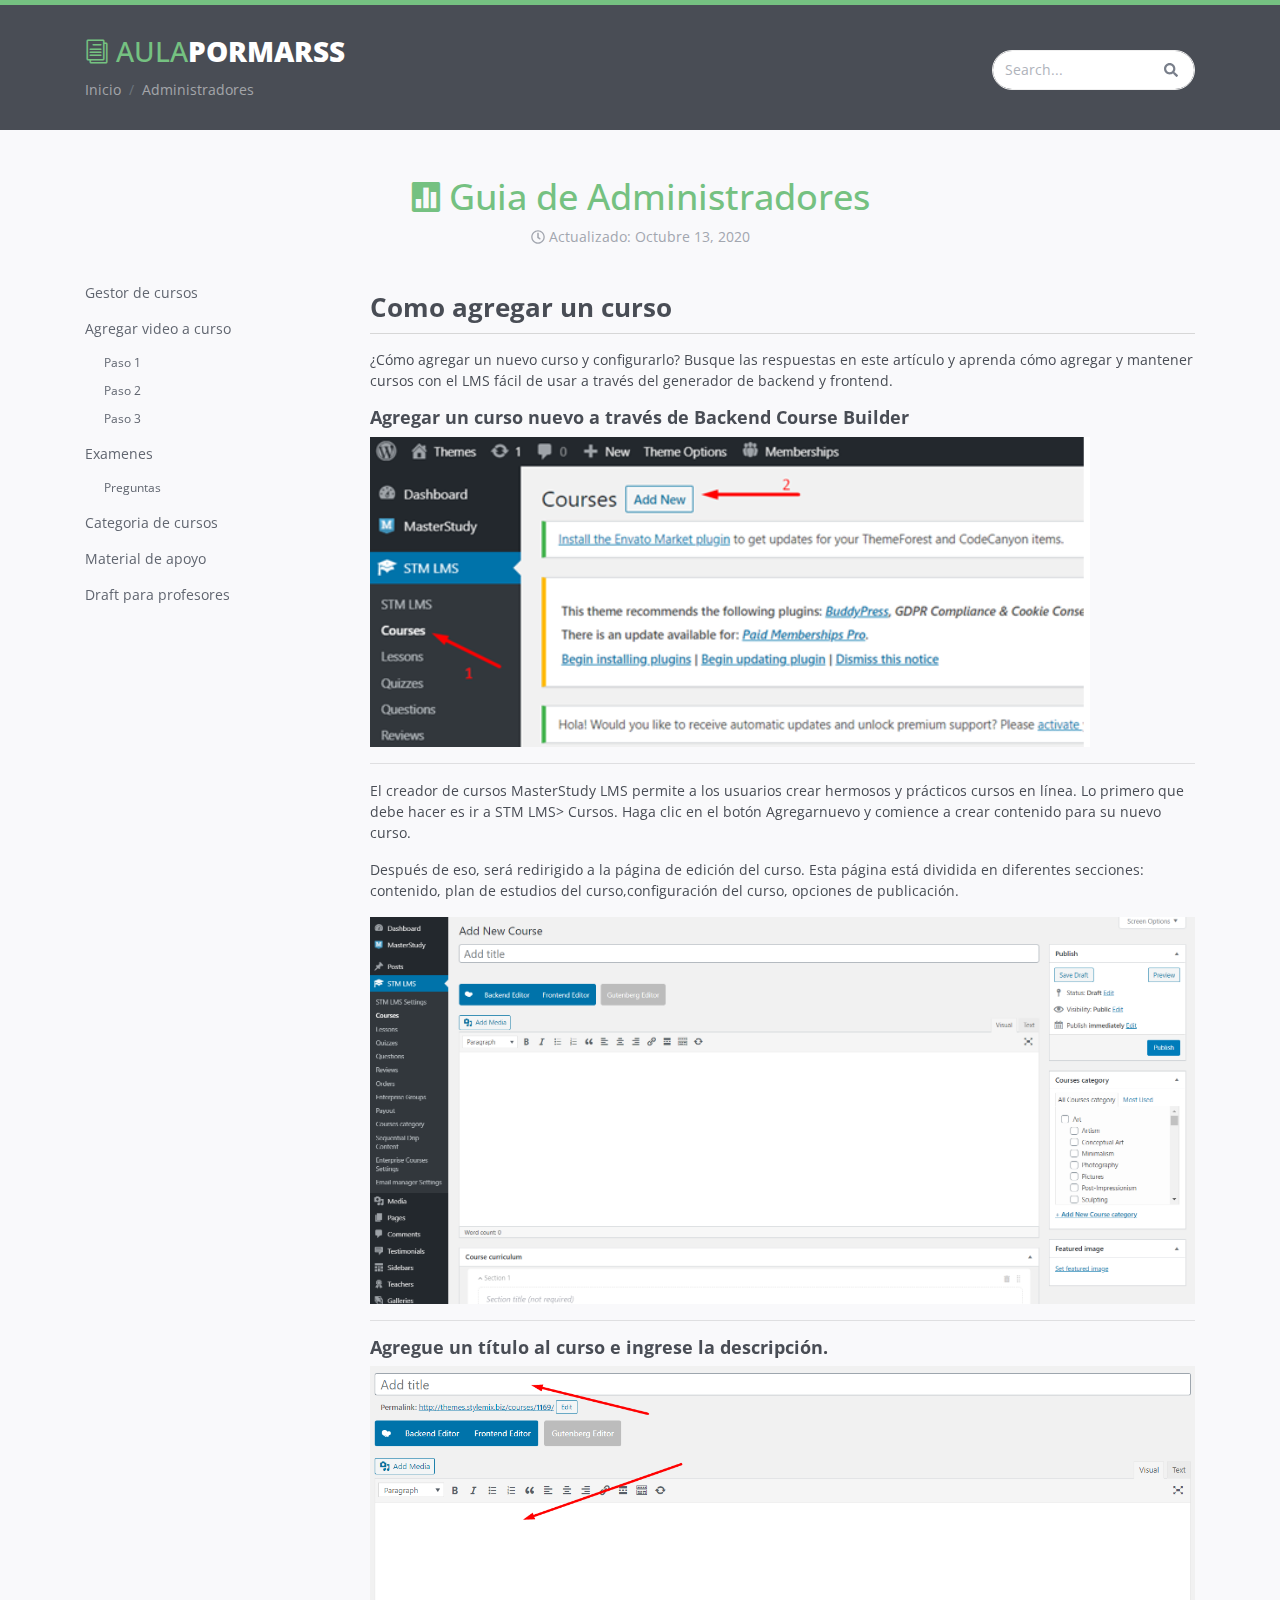
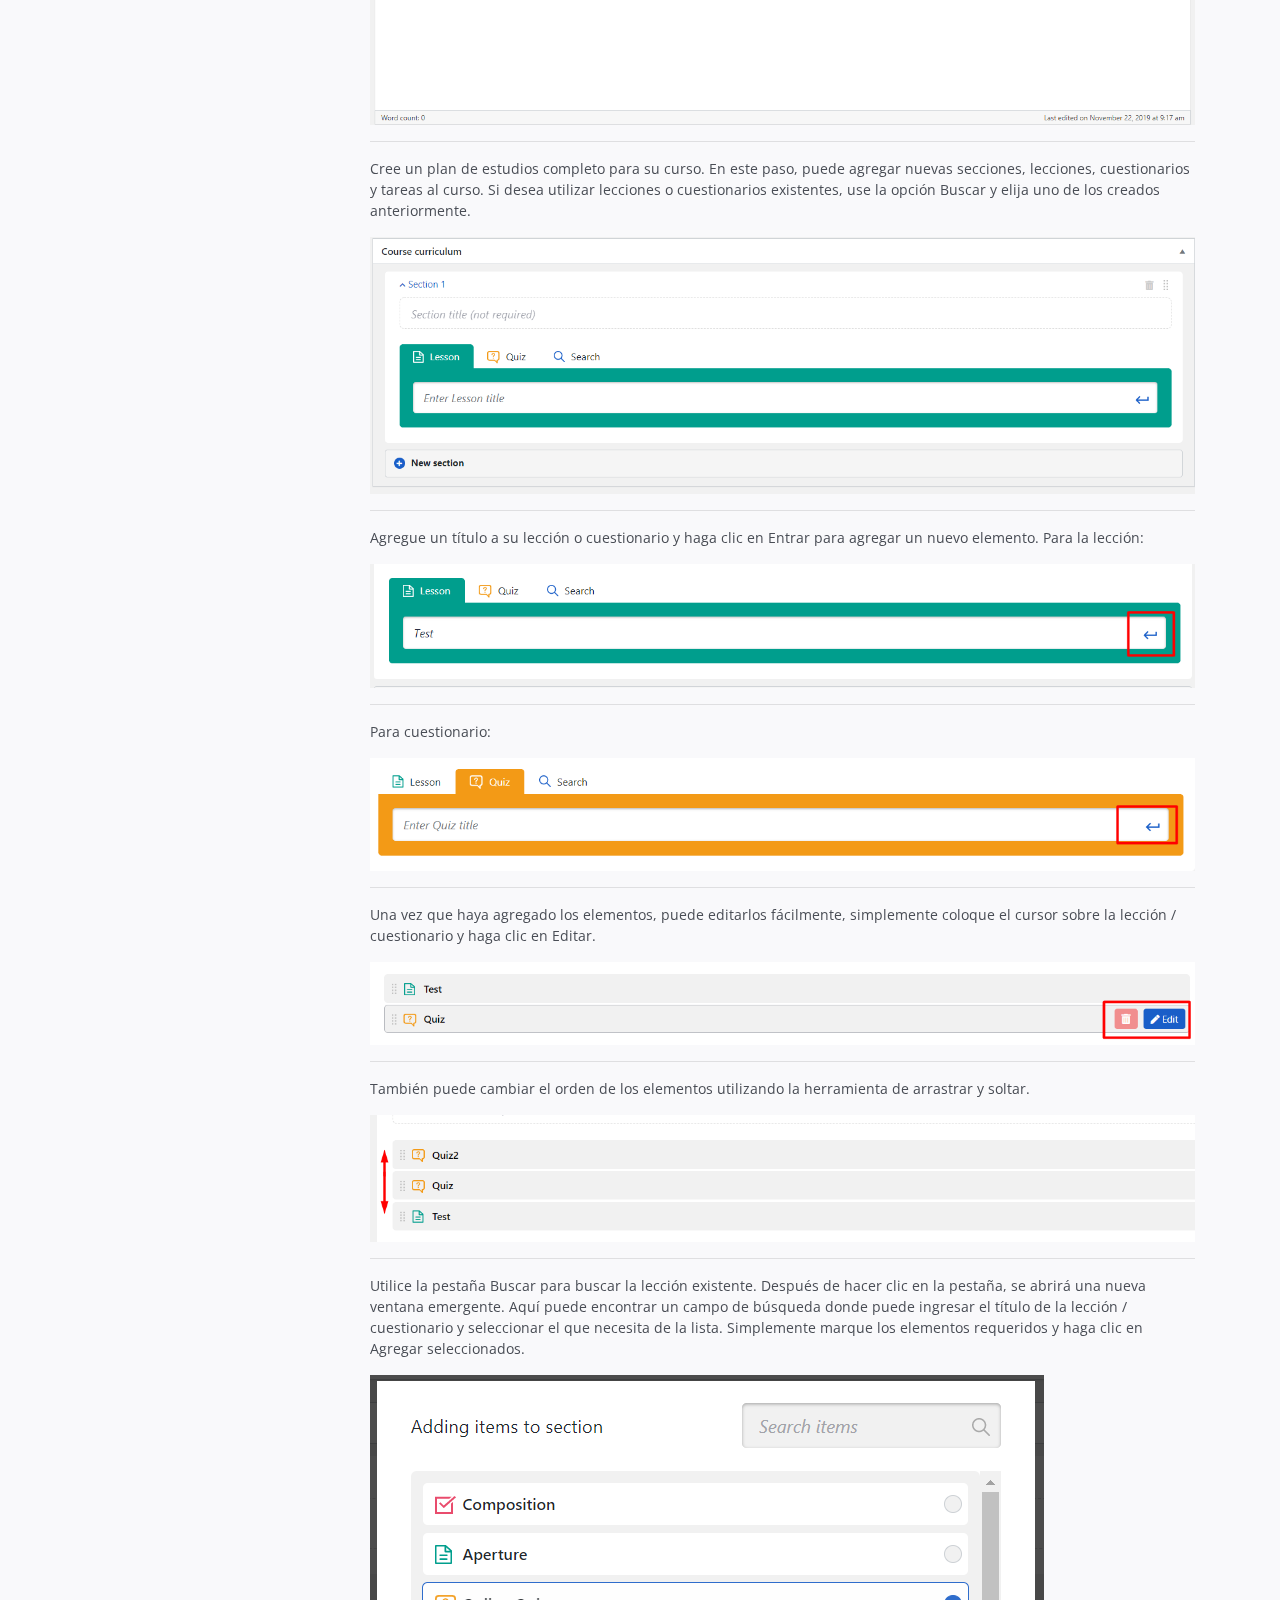
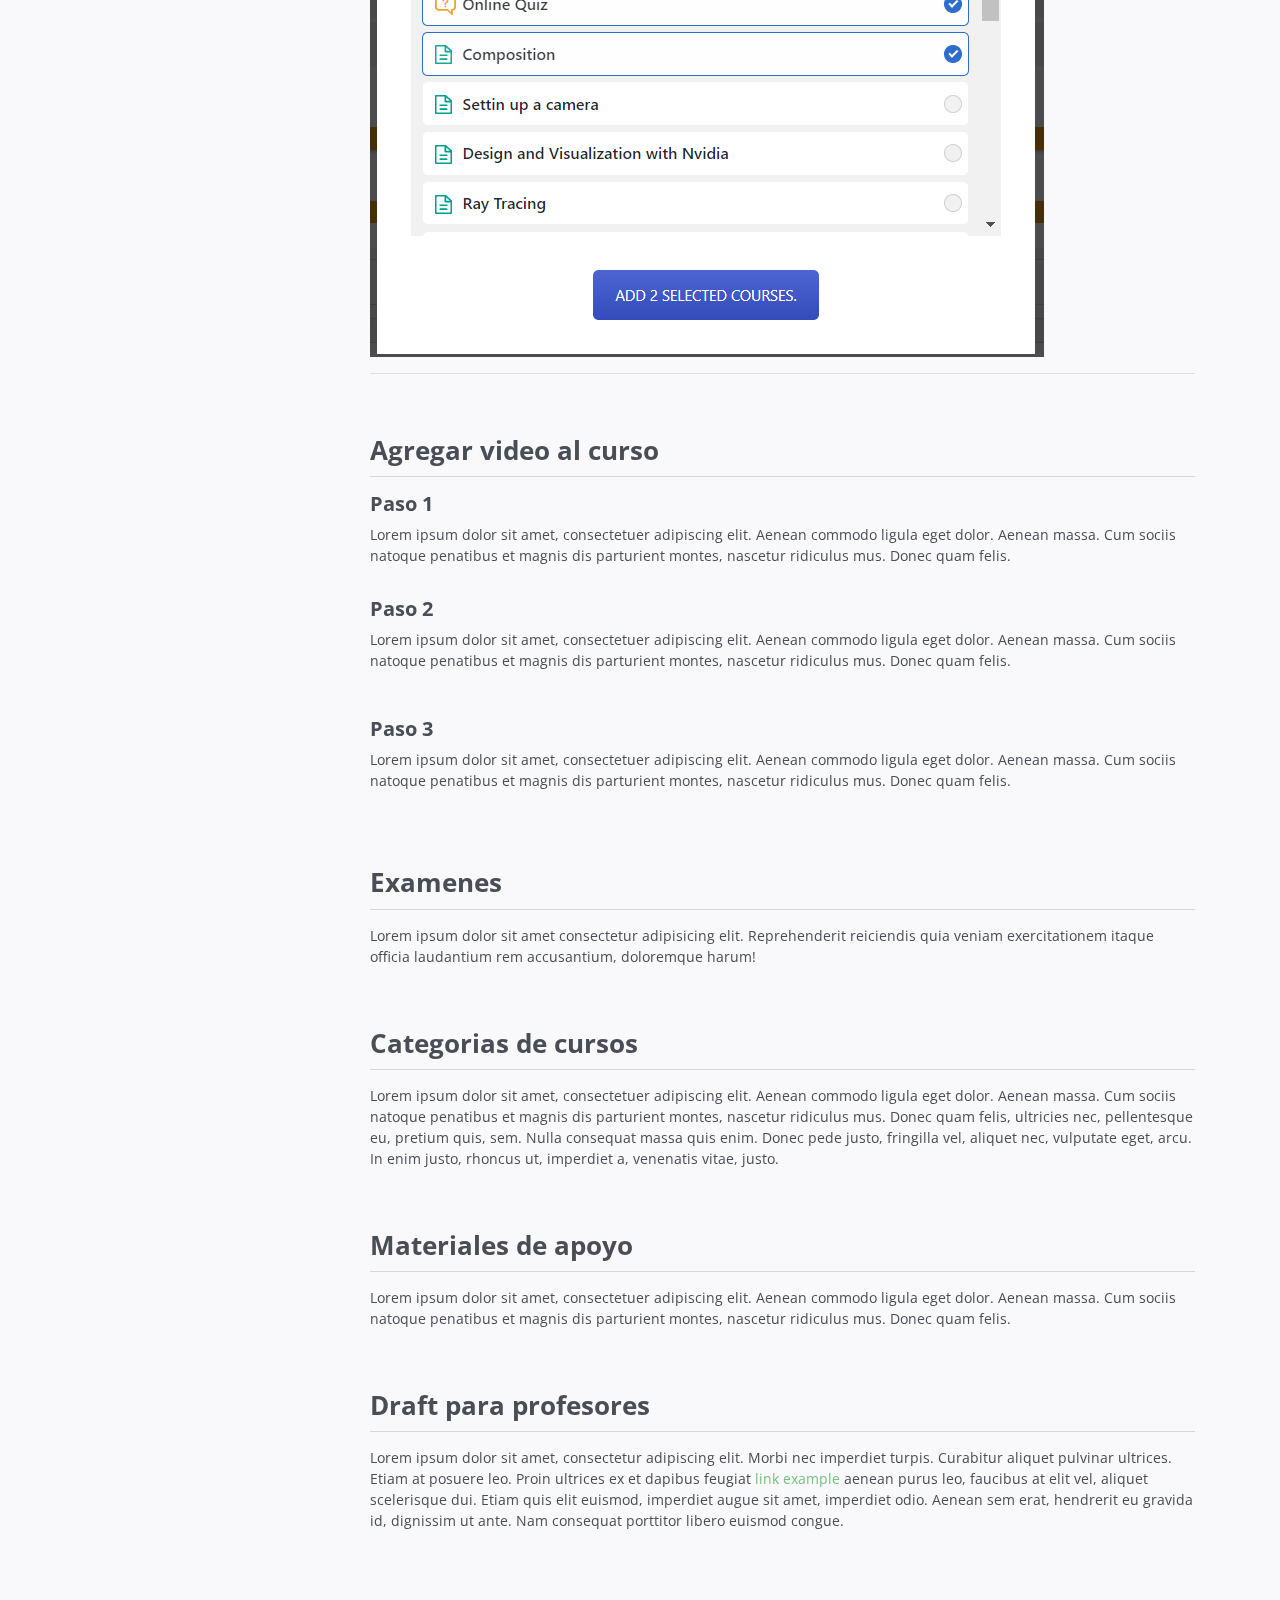
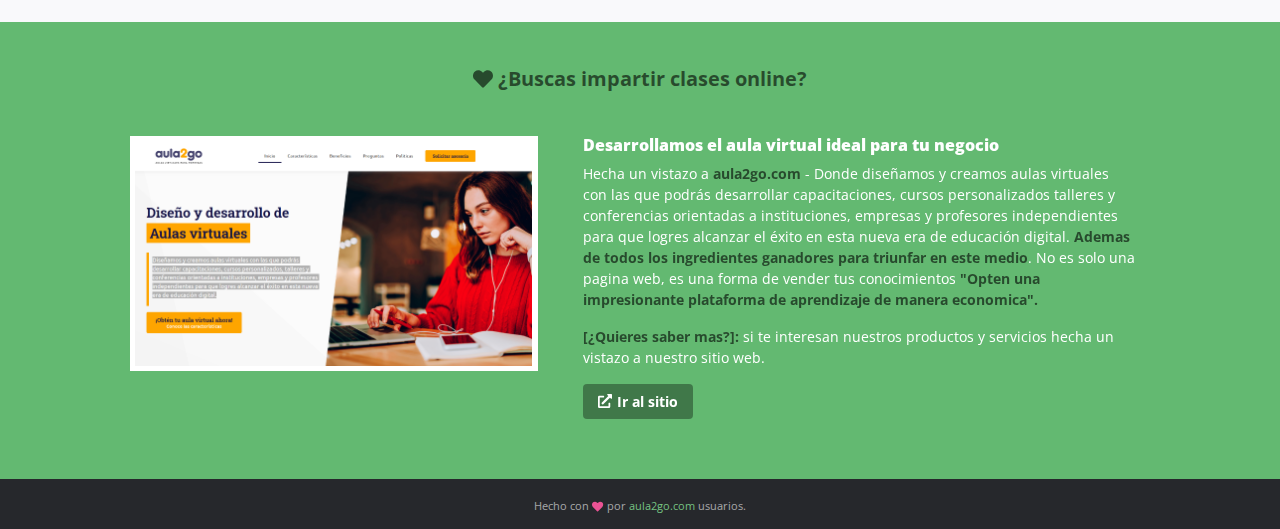
==== commit aef6f6be: "Preview" ====
--- a/admin.html
+++ b/admin.html
@@ -10,9 +10,7 @@
     <meta name="description" content="">
     <meta name="author" content="">
     <link rel="shortcut icon" href="favicon.ico">
-    <link
-        href='https://fonts.googleapis.com/css?family=Open+Sans:300italic,400italic,600italic,700italic,800italic,400,300,600,700,800'
-        rel='stylesheet' type='text/css'>
+    <link href='https://fonts.googleapis.com/css?family=Open+Sans:300italic,400italic,600italic,700italic,800italic,400,300,600,700,800' rel='stylesheet' type='text/css'>
     <!-- FontAwesome JS -->
     <script defer src="assets/fontawesome/js/all.js"></script>
     <!-- Global CSS -->
@@ -66,192 +64,205 @@
                         <div class="content-inner">
 
 
- <!----------------------------------------------Cursos----------------------------------------------->
-         <section id="download-section" class="doc-section">
-                                <h2 class="section-title">Gestor de cursos</h2>
-                                <div class="section-block">
-                                    <p>Lorem ipsum dolor sit amet, consectetur adipiscing elit. Morbi nec imperdiet
-                                        turpis. Curabitur aliquet pulvinar ultrices. Etiam at posuere leo. Proin
-                                        ultrices ex et dapibus feugiat <a href="#">link example</a> aenean purus leo,
-                                        faucibus at elit vel, aliquet scelerisque dui. Etiam quis elit euismod,
-                                        imperdiet augue sit amet, imperdiet odio. Aenean sem erat, hendrerit eu gravida
-                                        id, dignissim ut ante. Nam consequat porttitor libero euismod congue.
-                                    </p>
-
-                                </div>
-                            </section>
-<!---------------------------------------Agregar video--------------------------------------------->
+                            <!----------------------------------------------Cursos----------------------------------------------->
+                            <section id="download-section" class="doc-section">
+                                <h2 class="section-title">Como agregar un curso</h2>
+                                <div class="section-block">
+
+                                    <p>
+                                        ¿Cómo agregar un nuevo curso y configurarlo? Busque las respuestas en este artículo y aprenda cómo agregar y mantener cursos con el LMS fácil de usar a través del generador de backend y frontend.
+                                    </p>
+
+                                    <h4>Agregar un curso nuevo a través de Backend Course Builder</h4>
+
+                                    <img class="img-fluid" src="assets/images/profesores/agregaruncurso/1.png" alt="fontawesome">
+                                    <hr>
+                                    <p>El creador de cursos MasterStudy LMS permite a los usuarios crear hermosos y prácticos cursos en línea. Lo primero que debe hacer es ir a STM LMS> Cursos. Haga clic en el botón Agregarnuevo y comience a crear contenido
+                                        para su nuevo curso.</p>
+
+                                    <p>Después de eso, será redirigido a la página de edición del curso. Esta página está dividida en diferentes secciones: contenido, plan de estudios del curso,configuración del curso, opciones de publicación.</p>
+
+                                    <img class="img-fluid" src="assets/images/profesores/agregaruncurso/2.png" alt="fontawesome">
+                                    <hr>
+
+
+                                    <h4>Agregue un título al curso e ingrese la descripción.</h4>
+
+                                    <img class="img-fluid" src="assets/images/profesores/agregaruncurso/3.png" alt="fontawesome">
+                                    <hr>
+
+                                    <p>Cree un plan de estudios completo para su curso. En este paso, puede agregar nuevas secciones, lecciones, cuestionarios y tareas al curso. Si desea utilizar lecciones o cuestionarios existentes, use la opción Buscar
+                                        y elija uno de los creados anteriormente.</p>
+                                    <img class="img-fluid" src="assets/images/profesores/agregaruncurso/4.png" alt="fontawesome">
+                                    <hr>
+
+                                    <p>Agregue un título a su lección o cuestionario y haga clic en Entrar para agregar un nuevo elemento. Para la lección:</p>
+
+                                    <img class="img-fluid" src="assets/images/profesores/agregaruncurso/5.png" alt="fontawesome">
+
+                                    <hr>
+                                    <p>Para cuestionario:</p>
+                                    <img class="img-fluid" src="assets/images/profesores/agregaruncurso/6.png" alt="fontawesome">
+                                    <hr>
+
+                                    <p>Una vez que haya agregado los elementos, puede editarlos fácilmente, simplemente coloque el cursor sobre la lección / cuestionario y haga clic en Editar.</p>
+                                    <img class="img-fluid" src="assets/images/profesores/agregaruncurso/7.png" alt="fontawesome">
+                                    <hr>
+                                    <p>También puede cambiar el orden de los elementos utilizando la herramienta de arrastrar y soltar.</p>
+                                    <img class="img-fluid" src="assets/images/profesores/agregaruncurso/8.png" alt="fontawesome">
+                                    <hr>
+                                    <p>Utilice la pestaña Buscar para buscar la lección existente. Después de hacer clic en la pestaña, se abrirá una nueva ventana emergente. Aquí puede encontrar un campo de búsqueda donde puede ingresar el título de la
+                                        lección / cuestionario y seleccionar el que necesita de la lista. Simplemente marque los elementos requeridos y haga clic en Agregar seleccionados.</p>
+                                    <img class="img-fluid" src="assets/images/profesores/agregaruncurso/9.png" alt="fontawesome">
+                                    <hr>
+
+                                </div>
+                            </section>
+                            <!---------------------------------------Agregar video--------------------------------------------->
                             <section id="installation-section" class="doc-section">
                                 <h2 class="section-title">Agregar video al curso</h2>
                                 <div id="step1" class="section-block">
                                     <h3 class="block-title">Paso 1</h3>
-                                    <p>Lorem ipsum dolor sit amet, consectetuer adipiscing elit. Aenean commodo ligula
-                                        eget dolor. Aenean massa. Cum sociis natoque penatibus et magnis dis parturient
-                                        montes, nascetur ridiculus mus. Donec quam felis.
+                                    <p>Lorem ipsum dolor sit amet, consectetuer adipiscing elit. Aenean commodo ligula eget dolor. Aenean massa. Cum sociis natoque penatibus et magnis dis parturient montes, nascetur ridiculus mus. Donec quam felis.
                                     </p>
 
                                     <div id="step2" class="section-block">
                                         <h3 class="block-title">Paso 2</h3>
-                                        <p>Lorem ipsum dolor sit amet, consectetuer adipiscing elit. Aenean commodo
-                                            ligula eget dolor. Aenean massa. Cum sociis natoque penatibus et magnis dis
-                                            parturient montes, nascetur ridiculus mus. Donec quam felis.
+                                        <p>Lorem ipsum dolor sit amet, consectetuer adipiscing elit. Aenean commodo ligula eget dolor. Aenean massa. Cum sociis natoque penatibus et magnis dis parturient montes, nascetur ridiculus mus. Donec quam felis.
                                         </p>
                                     </div>
 
                                     <div id="step3" class="section-block">
                                         <h3 class="block-title">Paso 3</h3>
-                                        <p>Lorem ipsum dolor sit amet, consectetuer adipiscing elit. Aenean commodo
-                                            ligula eget dolor. Aenean massa. Cum sociis natoque penatibus et magnis dis
-                                            parturient montes, nascetur ridiculus mus. Donec quam felis.
+                                        <p>Lorem ipsum dolor sit amet, consectetuer adipiscing elit. Aenean commodo ligula eget dolor. Aenean massa. Cum sociis natoque penatibus et magnis dis parturient montes, nascetur ridiculus mus. Donec quam felis.
                                         </p>
                                     </div>
                             </section>
 
-<!-----------------------------------------Examenes------------------------------------------>
+                            <!-----------------------------------------Examenes------------------------------------------>
                             <section id="code-section" class="doc-section">
                                 <h2 class="section-title">Examenes</h2>
                                 <div class="section-block">
                                     <p>
-                                        Lorem ipsum dolor sit amet consectetur adipisicing elit. Reprehenderit
-                                        reiciendis quia veniam exercitationem itaque officia laudantium rem accusantium,
-                                        doloremque harum!
-                                    </p>
-                                </div>
-                            </section>
-
-<!--------------------------------------Categoria de cursos----------------------------------->
+                                        Lorem ipsum dolor sit amet consectetur adipisicing elit. Reprehenderit reiciendis quia veniam exercitationem itaque officia laudantium rem accusantium, doloremque harum!
+                                    </p>
+                                </div>
+                            </section>
+
+                            <!--------------------------------------Categoria de cursos----------------------------------->
                             <section id="callouts-section" class="doc-section">
                                 <h2 class="section-title">Categorias de cursos</h2>
                                 <div class="section-block">
-                                    <p>Lorem ipsum dolor sit amet, consectetuer adipiscing elit. Aenean commodo ligula
-                                        eget dolor. Aenean massa. Cum sociis natoque penatibus et magnis dis parturient
-                                        montes, nascetur ridiculus mus. Donec quam felis, ultricies nec, pellentesque
-                                        eu, pretium quis, sem. Nulla consequat massa quis enim. Donec pede justo,
-                                        fringilla vel, aliquet nec, vulputate eget, arcu. In enim justo, rhoncus ut,
-                                        imperdiet a, venenatis vitae, justo.
-                                    </p>
-                                </div>
-                            </section>
-
-<!---------------------Materiales de apoyo--------------------------------->
+                                    <p>Lorem ipsum dolor sit amet, consectetuer adipiscing elit. Aenean commodo ligula eget dolor. Aenean massa. Cum sociis natoque penatibus et magnis dis parturient montes, nascetur ridiculus mus. Donec quam felis, ultricies
+                                        nec, pellentesque eu, pretium quis, sem. Nulla consequat massa quis enim. Donec pede justo, fringilla vel, aliquet nec, vulputate eget, arcu. In enim justo, rhoncus ut, imperdiet a, venenatis vitae, justo.
+                                    </p>
+                                </div>
+                            </section>
+
+                            <!---------------------Materiales de apoyo--------------------------------->
                             <section id="tables-section" class="doc-section">
                                 <h2 class="section-title">Materiales de apoyo</h2>
                                 <div class="section-block">
-                                    <p>Lorem ipsum dolor sit amet, consectetuer adipiscing elit. Aenean commodo ligula
-                                        eget dolor. Aenean massa. Cum sociis natoque penatibus et magnis dis parturient
-                                        montes, nascetur ridiculus mus. Donec quam felis.
-                                    </p>
-                                </div>
-                            </section>
-
-<!------------------------------------Draft profesores--------------------------------------------->
+                                    <p>Lorem ipsum dolor sit amet, consectetuer adipiscing elit. Aenean commodo ligula eget dolor. Aenean massa. Cum sociis natoque penatibus et magnis dis parturient montes, nascetur ridiculus mus. Donec quam felis.
+                                    </p>
+                                </div>
+                            </section>
+
+                            <!------------------------------------Draft profesores--------------------------------------------->
                             <section id="buttons-section" class="doc-section">
                                 <h2 class="section-title">Draft para profesores</h2>
                                 <div class="section-block">
-                                    <p>Lorem ipsum dolor sit amet, consectetur adipiscing elit. Morbi nec imperdiet
-                                        turpis. Curabitur aliquet pulvinar ultrices. Etiam at posuere leo. Proin
-                                        ultrices ex et dapibus feugiat <a href="#">link example</a> aenean purus leo,
-                                        faucibus at elit vel, aliquet scelerisque dui. Etiam quis elit euismod,
-                                        imperdiet augue sit amet, imperdiet odio. Aenean sem erat, hendrerit eu gravida
-                                        id, dignissim ut ante. Nam consequat porttitor libero euismod congue.
-                                    </p>
-
-                                </div>
-                            </section>
+                                    <p>Lorem ipsum dolor sit amet, consectetur adipiscing elit. Morbi nec imperdiet turpis. Curabitur aliquet pulvinar ultrices. Etiam at posuere leo. Proin ultrices ex et dapibus feugiat <a href="#">link example</a> aenean
+                                        purus leo, faucibus at elit vel, aliquet scelerisque dui. Etiam quis elit euismod, imperdiet augue sit amet, imperdiet odio. Aenean sem erat, hendrerit eu gravida id, dignissim ut ante. Nam consequat porttitor libero
+                                        euismod congue.
+                                    </p>
+
+                                </div>
+                            </section>
+                            </div>
+                        </div>
+
+                        <!----------------------------------------Navbar izquierdo--------------------------------------->
+                        <div class="doc-sidebar col-md-3 col-12 order-0 d-none d-md-flex">
+                            <div id="doc-nav" class="doc-nav">
+                                <nav id="doc-menu" class="nav doc-menu flex-column sticky">
+                                    <a class="nav-link scrollto" href="#download-section">Gestor de cursos</a>
+                                    <a class="nav-link scrollto" href="#installation-section">Agregar video a curso</a>
+                                    <nav class="doc-sub-menu nav flex-column">
+                                        <a class="nav-link scrollto" href="#step1">Paso 1</a>
+                                        <a class="nav-link scrollto" href="#step2">Paso 2</a>
+                                        <a class="nav-link scrollto" href="#step3">Paso 3</a>
+                                    </nav>
+                                    <!--//nav-->
+                                    <a class="nav-link scrollto" href="#code-section">Examenes</a>
+                                    <nav class="doc-sub-menu nav flex-column">
+                                        <a class="nav-link scrollto" href="#html">Preguntas</a>
+
+                                    </nav>
+                                    <!--//nav-->
+                                    <a class="nav-link scrollto" href="#callouts-section">Categoria de cursos</a>
+                                    <a class="nav-link scrollto" href="#tables-section">Material de apoyo</a>
+                                    <a class="nav-link scrollto" href="#buttons-section">Draft para profesores</a>
+                                </nav>
+                            </div>
                         </div>
                     </div>
-
-<!----------------------------------------Navbar izquierdo--------------------------------------->
-                    <div class="doc-sidebar col-md-3 col-12 order-0 d-none d-md-flex">
-                        <div id="doc-nav" class="doc-nav">
-                            <nav id="doc-menu" class="nav doc-menu flex-column sticky">
-                                <a class="nav-link scrollto" href="#download-section">Gestor de cursos</a>
-                                <a class="nav-link scrollto" href="#installation-section">Agregar video a curso</a>
-                                <nav class="doc-sub-menu nav flex-column">
-                                    <a class="nav-link scrollto" href="#step1">Paso 1</a>
-                                    <a class="nav-link scrollto" href="#step2">Paso 2</a>
-                                    <a class="nav-link scrollto" href="#step3">Paso 3</a>
-                                </nav>
-                                <!--//nav-->
-                                <a class="nav-link scrollto" href="#code-section">Examenes</a>
-                                <nav class="doc-sub-menu nav flex-column">
-                                    <a class="nav-link scrollto" href="#html">Preguntas</a>
-
-                                </nav>
-                                <!--//nav-->
-                                <a class="nav-link scrollto" href="#callouts-section">Categoria de cursos</a>
-                                <a class="nav-link scrollto" href="#tables-section">Material de apoyo</a>
-                                <a class="nav-link scrollto" href="#buttons-section">Draft para profesores</a>
-                            </nav>
+                </div>
+            </div>
+
+            <!---------------------------------Footer promo aula2go------------------------------------->
+            <div id="promo-block" class="promo-block">
+                <div class="container">
+                    <div class="promo-block-inner">
+                        <h3 class="promo-title text-center"><i class="fas fa-heart"></i> <a href="https://themes.3rdwavemedia.com/bootstrap-templates/portfolio/instance-bootstrap-portfolio-theme-for-developers/" target="_blank">¿Buscas impartir clases online?</a></h3>
+                        <div class="row">
+                            <div class="figure-holder col-lg-5 col-md-6 col-12">
+                                <div class="figure-holder-inner">
+                                    <a href="https://themes.3rdwavemedia.com/bootstrap-templates/portfolio/instance-bootstrap-portfolio-theme-for-developers/" target="_blank"><img class="img-fluid" src="assets/images/demo/instance-promo.jpg" alt="Instance Theme" /></a>
+                                    <a class="mask" href="https://themes.3rdwavemedia.com/bootstrap-templates/portfolio/instance-bootstrap-portfolio-theme-for-developers/"><i
+                                        class="icon fa fa-heart pink"></i></a>
+
+                                </div>
+                            </div>
+                            <div class="content-holder col-lg-7 col-md-6 col-12">
+                                <div class="content-holder-inner">
+                                    <div class="desc">
+                                        <h4 class="content-title"><strong> Desarrollamos el aula virtual ideal para tu
+                                            negocio</strong></h4>
+                                        <p>Hecha un vistazo a <a href="https://themes.3rdwavemedia.com/bootstrap-templates/portfolio/instance-bootstrap-portfolio-theme-for-developers/" target="_blank">aula2go.com</a> - Donde diseñamos y creamos aulas virtuales
+                                            con las que podrás desarrollar capacitaciones, cursos personalizados talleres y conferencias orientadas a instituciones, empresas y profesores independientes para que logres alcanzar el éxito en esta nueva era
+                                            de educación digital.
+                                            <strong class="highlight">Ademas de todos los ingredientes ganadores para
+                                            triunfar en este medio</strong>. No es solo una pagina web, es una forma de vender tus conocimientos <strong class="highlight">"Opten una impresionante
+                                            plataforma de aprendizaje de manera economica".</strong> </p>
+                                        <p><strong class="highlight">[¿Quieres saber mas?]:</strong> si te interesan nuestros productos y servicios hecha un vistazo a nuestro sitio web.</p>
+                                        <a class="btn btn-cta" href="https://www.aula2go.com/" target="_blank"><i
+                                            class="fas fa-external-link-alt"></i>Ir al sitio</a>
+
+                                    </div>
+                                </div>
+                            </div>
                         </div>
                     </div>
                 </div>
             </div>
+
         </div>
-
-<!---------------------------------Footer promo aula2go------------------------------------->
-        <div id="promo-block" class="promo-block">
+        <!------------------------------------Footer creditos------------------------------------->
+        <footer id="footer" class="footer text-center">
             <div class="container">
-                <div class="promo-block-inner">
-                    <h3 class="promo-title text-center"><i class="fas fa-heart"></i> <a
-                            href="https://themes.3rdwavemedia.com/bootstrap-templates/portfolio/instance-bootstrap-portfolio-theme-for-developers/"
-                            target="_blank">¿Buscas impartir clases online?</a></h3>
-                    <div class="row">
-                        <div class="figure-holder col-lg-5 col-md-6 col-12">
-                            <div class="figure-holder-inner">
-                                <a href="https://themes.3rdwavemedia.com/bootstrap-templates/portfolio/instance-bootstrap-portfolio-theme-for-developers/"
-                                    target="_blank"><img class="img-fluid" src="assets/images/demo/instance-promo.jpg"
-                                        alt="Instance Theme" /></a>
-                                <a class="mask"
-                                    href="https://themes.3rdwavemedia.com/bootstrap-templates/portfolio/instance-bootstrap-portfolio-theme-for-developers/"><i
-                                        class="icon fa fa-heart pink"></i></a>
-
-                            </div>
-                        </div>
-                        <div class="content-holder col-lg-7 col-md-6 col-12">
-                            <div class="content-holder-inner">
-                                <div class="desc">
-                                    <h4 class="content-title"><strong> Desarrollamos el aula virtual ideal para tu
-                                            negocio</strong></h4>
-                                    <p>Hecha un vistazo a <a
-                                            href="https://themes.3rdwavemedia.com/bootstrap-templates/portfolio/instance-bootstrap-portfolio-theme-for-developers/"
-                                            target="_blank">aula2go.com</a> - Donde diseñamos y creamos aulas virtuales
-                                        con las que podrás desarrollar capacitaciones, cursos personalizados talleres y
-                                        conferencias orientadas a instituciones, empresas y profesores independientes
-                                        para que logres alcanzar el éxito en esta nueva era de educación digital.
-                                        <strong class="highlight">Ademas de todos los ingredientes ganadores para
-                                            triunfar en este medio</strong>. No es solo una pagina web, es una forma de
-                                        vender tus conocimientos <strong class="highlight">"Opten una impresionante
-                                            plataforma de aprendizaje de manera economica".</strong> </p>
-                                    <p><strong class="highlight">[¿Quieres saber mas?]:</strong> si te interesan
-                                        nuestros productos y servicios hecha un vistazo a nuestro sitio web.</p>
-                                    <a class="btn btn-cta" href="https://www.aula2go.com/" target="_blank"><i
-                                            class="fas fa-external-link-alt"></i>Ir al sitio</a>
-
-                                </div>
-                            </div>
-                        </div>
-                    </div>
-                </div>
-            </div>
-        </div>
-
-    </div>
-    <!------------------------------------Footer creditos------------------------------------->
-    <footer id="footer" class="footer text-center">
-        <div class="container">
-            <small class="copyright">Hecho con <i class="fas fa-heart"></i> por <a href="https://www.aula2go.com/"
+                <small class="copyright">Hecho con <i class="fas fa-heart"></i> por <a href="https://www.aula2go.com/"
                     target="_blank">aula2go.com</a> usuarios.</small>
-        </div>
-    </footer>
-
-    <!-- Main Javascript -->
-    <script type="text/javascript" src="assets/plugins/jquery-3.4.1.min.js"></script>
-    <script type="text/javascript" src="assets/plugins/bootstrap/js/bootstrap.min.js"></script>
-    <script type="text/javascript" src="assets/plugins/prism/prism.js"></script>
-    <script type="text/javascript" src="assets/plugins/jquery-scrollTo/jquery.scrollTo.min.js"></script>
-    <script type="text/javascript" src="assets/plugins/stickyfill/dist/stickyfill.min.js"></script>
-    <script type="text/javascript" src="assets/js/main.js"></script>
+            </div>
+        </footer>
+
+        <!-- Main Javascript -->
+        <script type="text/javascript" src="assets/plugins/jquery-3.4.1.min.js"></script>
+        <script type="text/javascript" src="assets/plugins/bootstrap/js/bootstrap.min.js"></script>
+        <script type="text/javascript" src="assets/plugins/prism/prism.js"></script>
+        <script type="text/javascript" src="assets/plugins/jquery-scrollTo/jquery.scrollTo.min.js"></script>
+        <script type="text/javascript" src="assets/plugins/stickyfill/dist/stickyfill.min.js"></script>
+        <script type="text/javascript" src="assets/js/main.js"></script>
 </body>
 
 </html>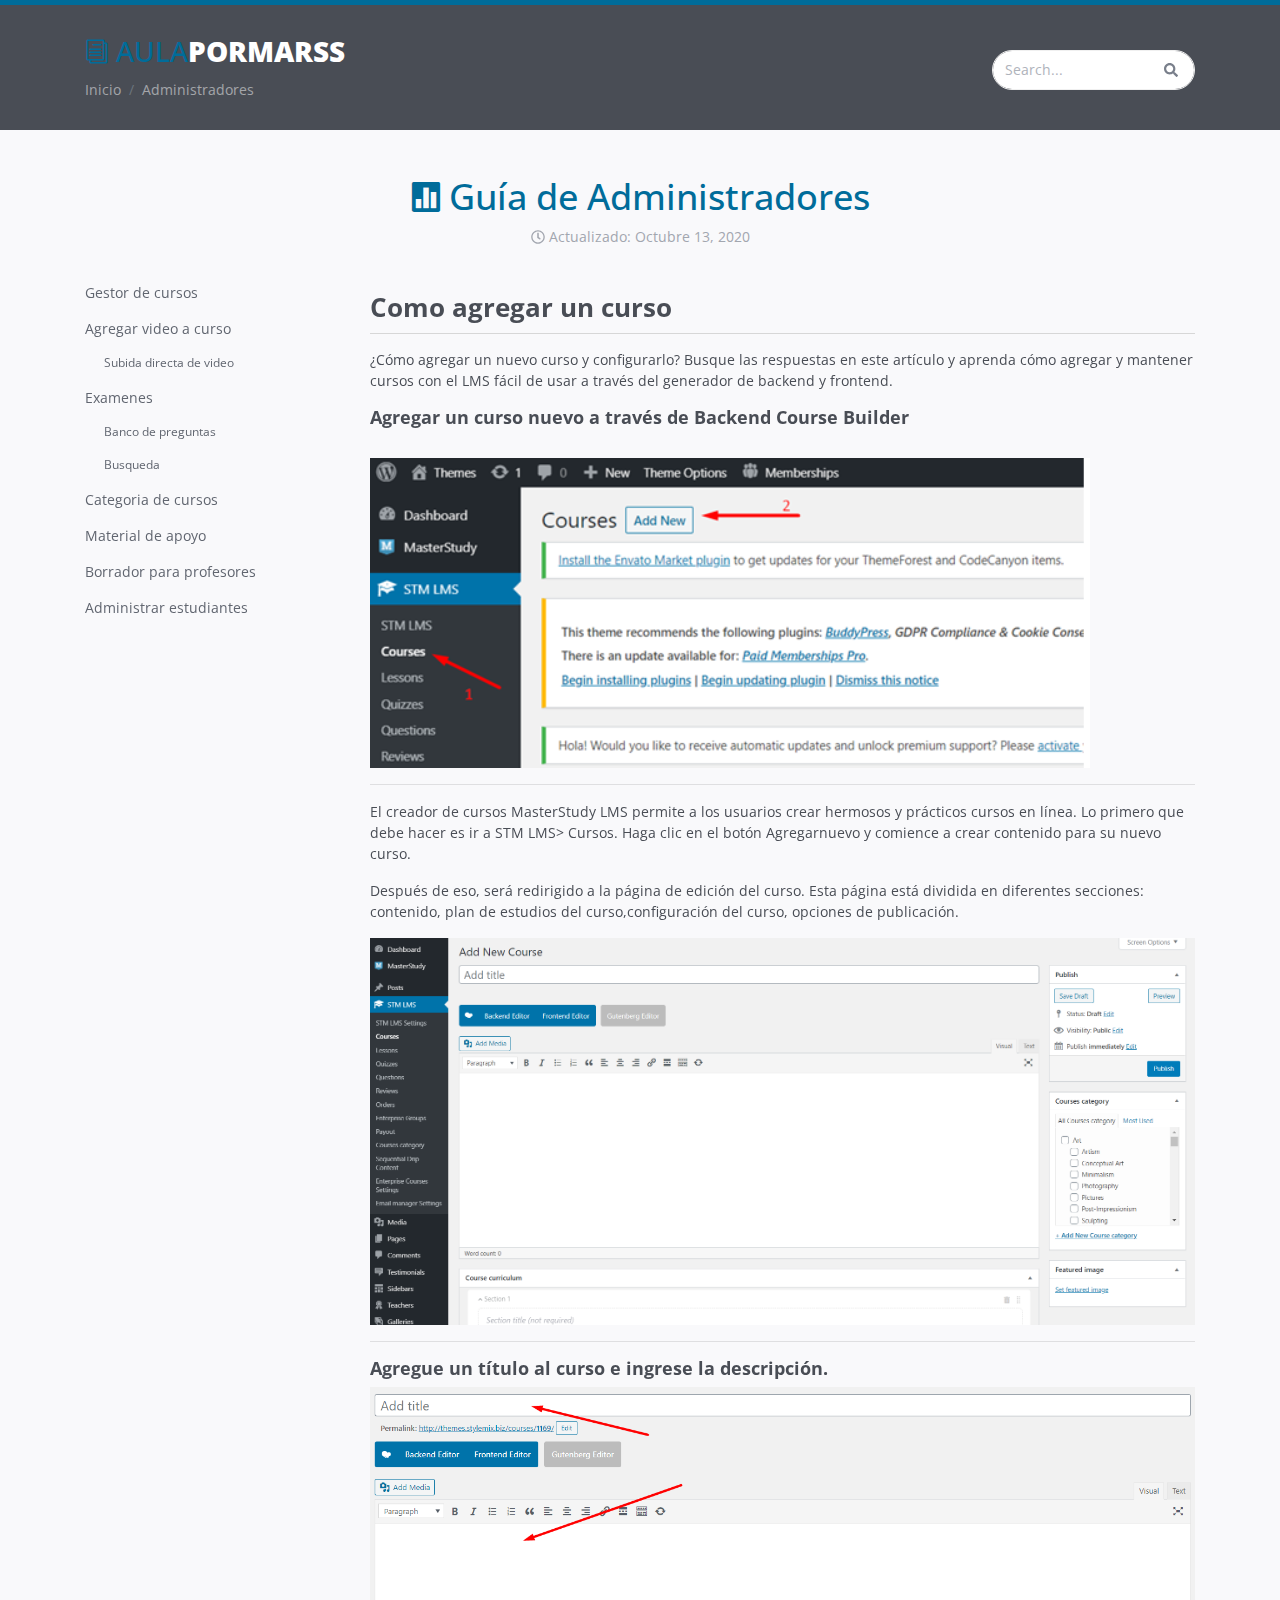
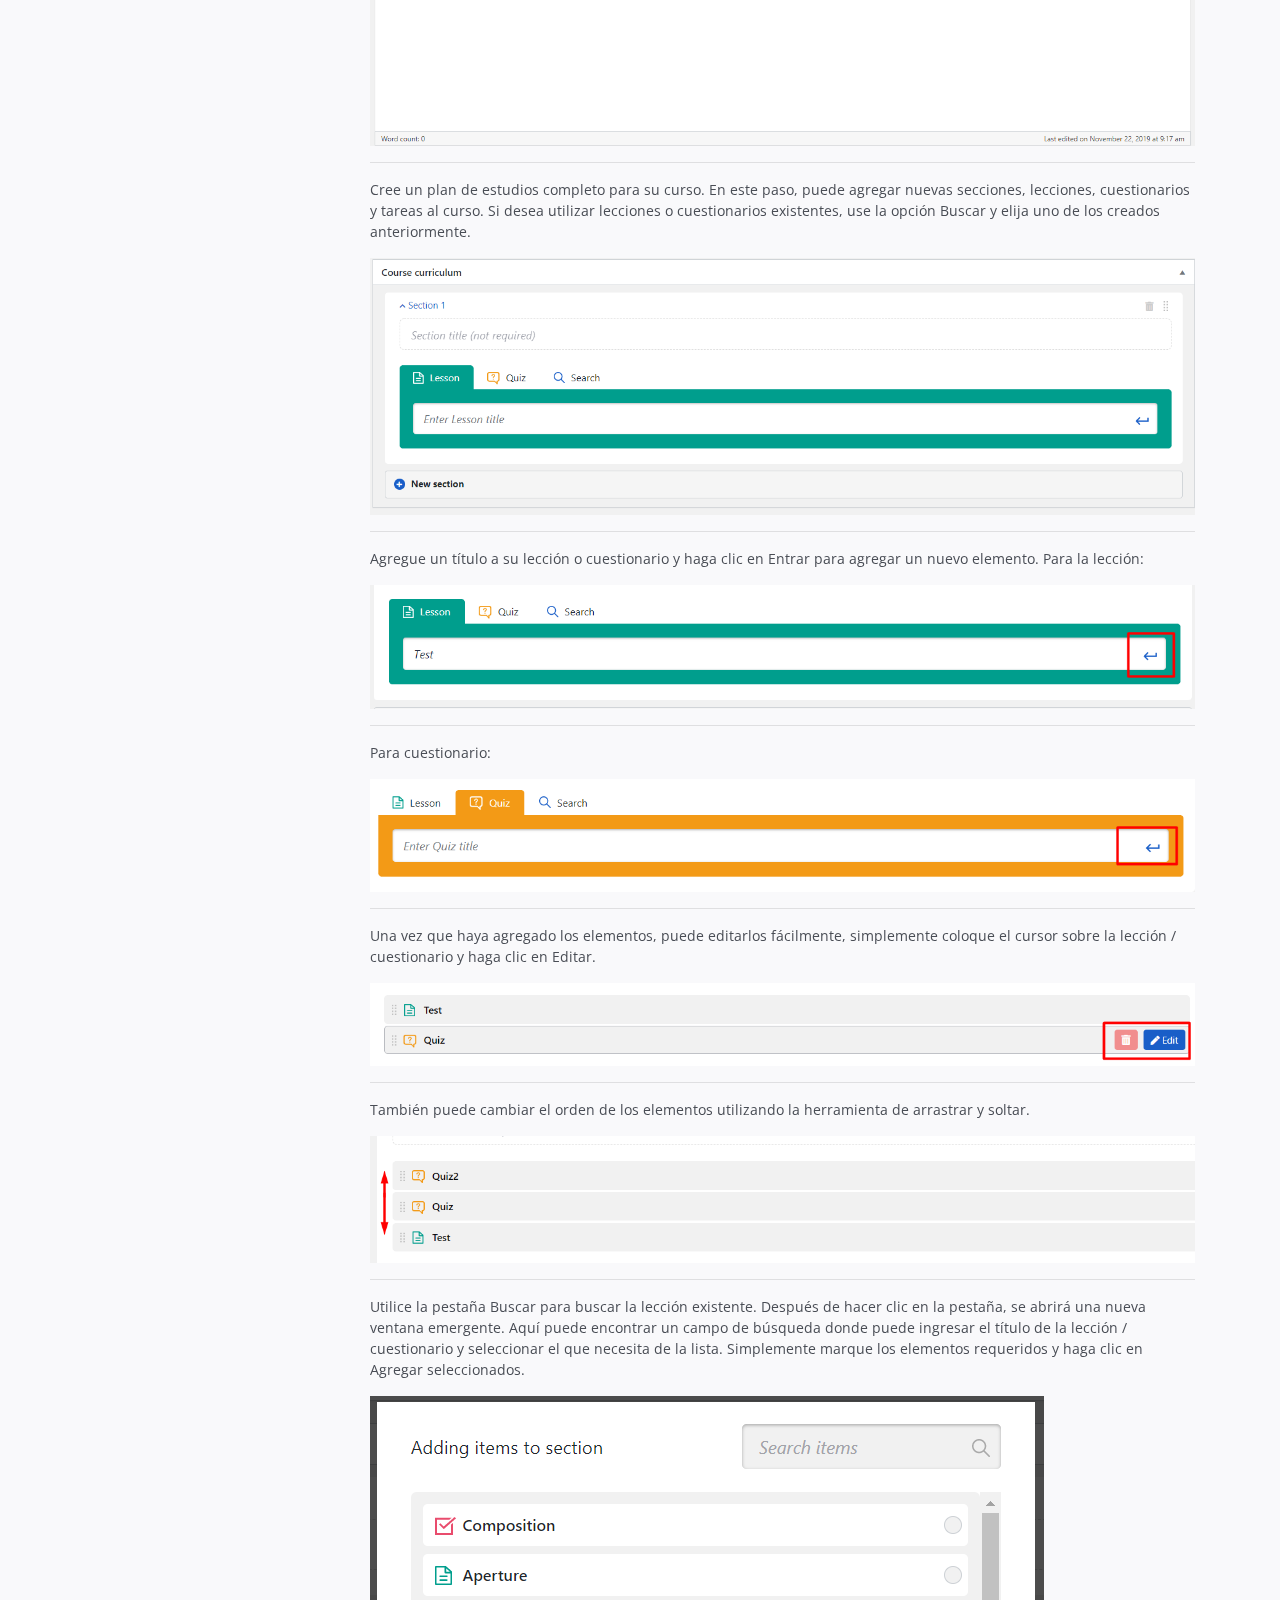
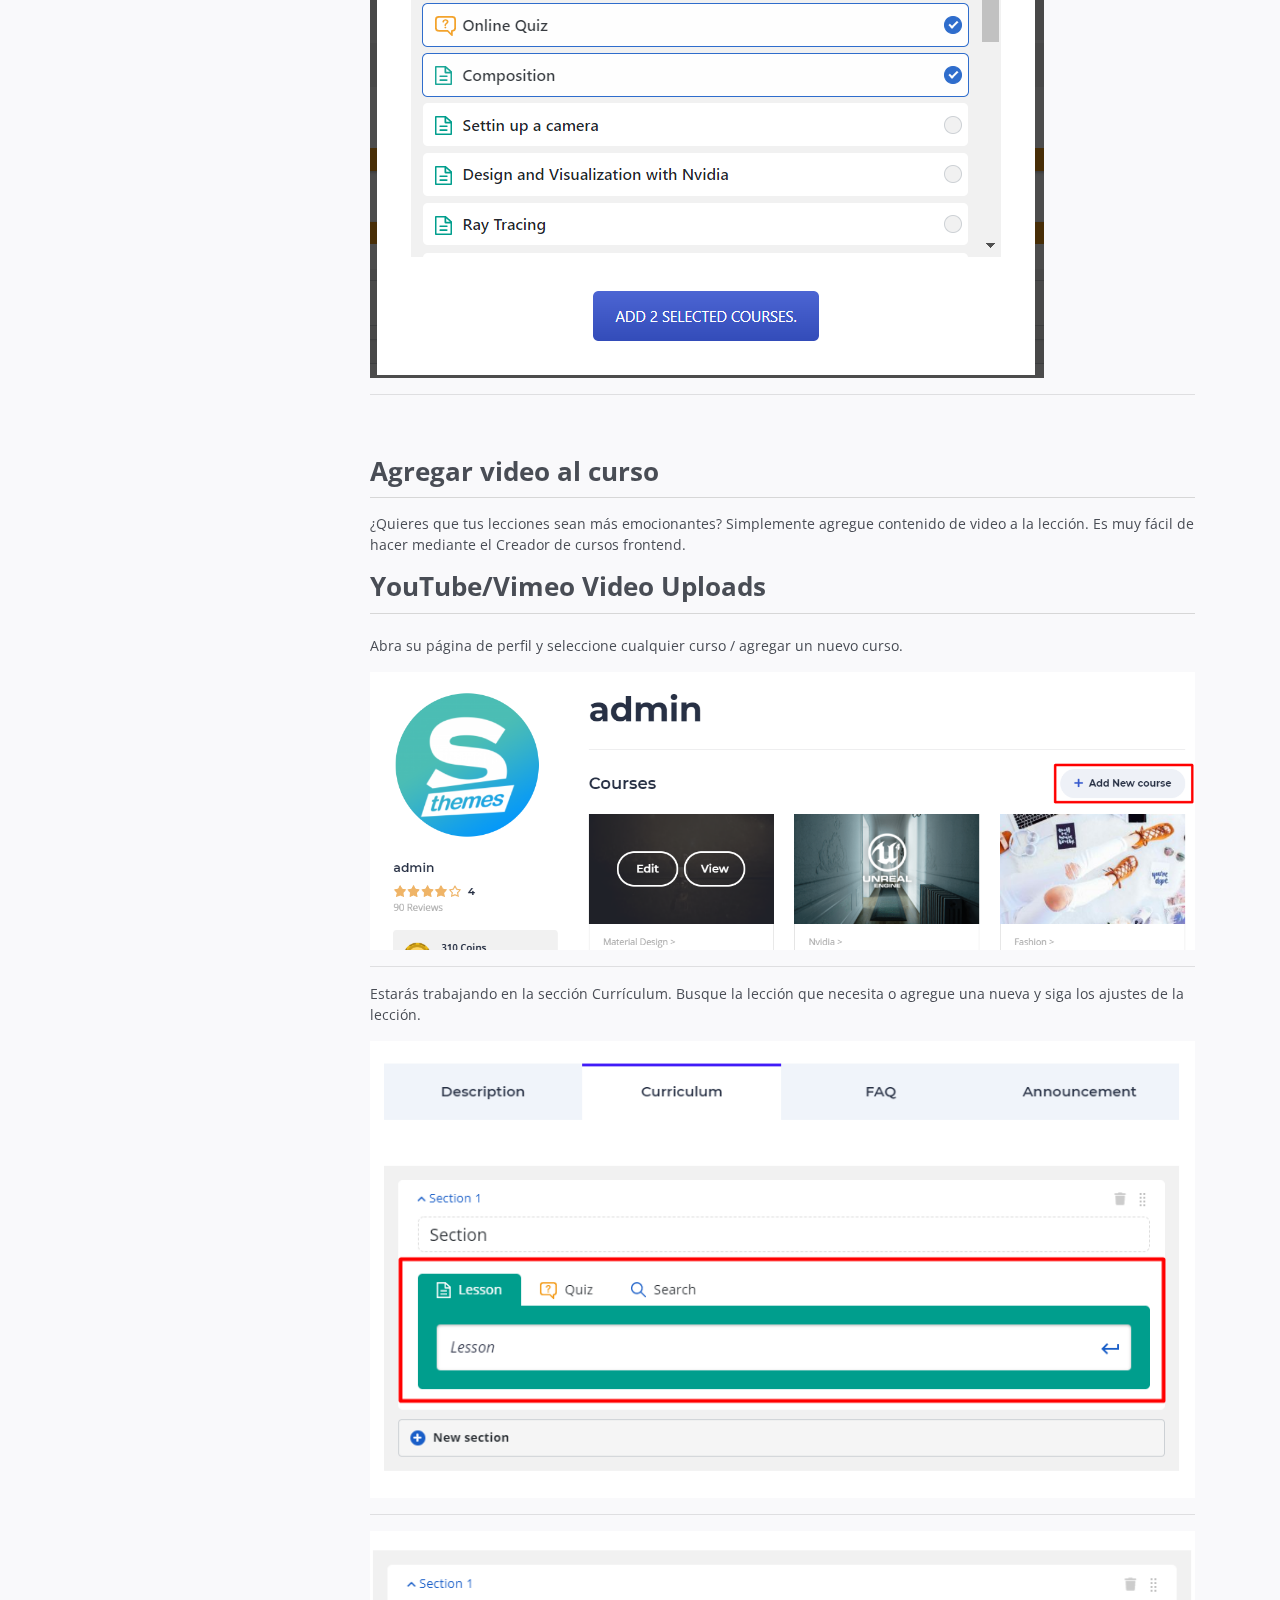
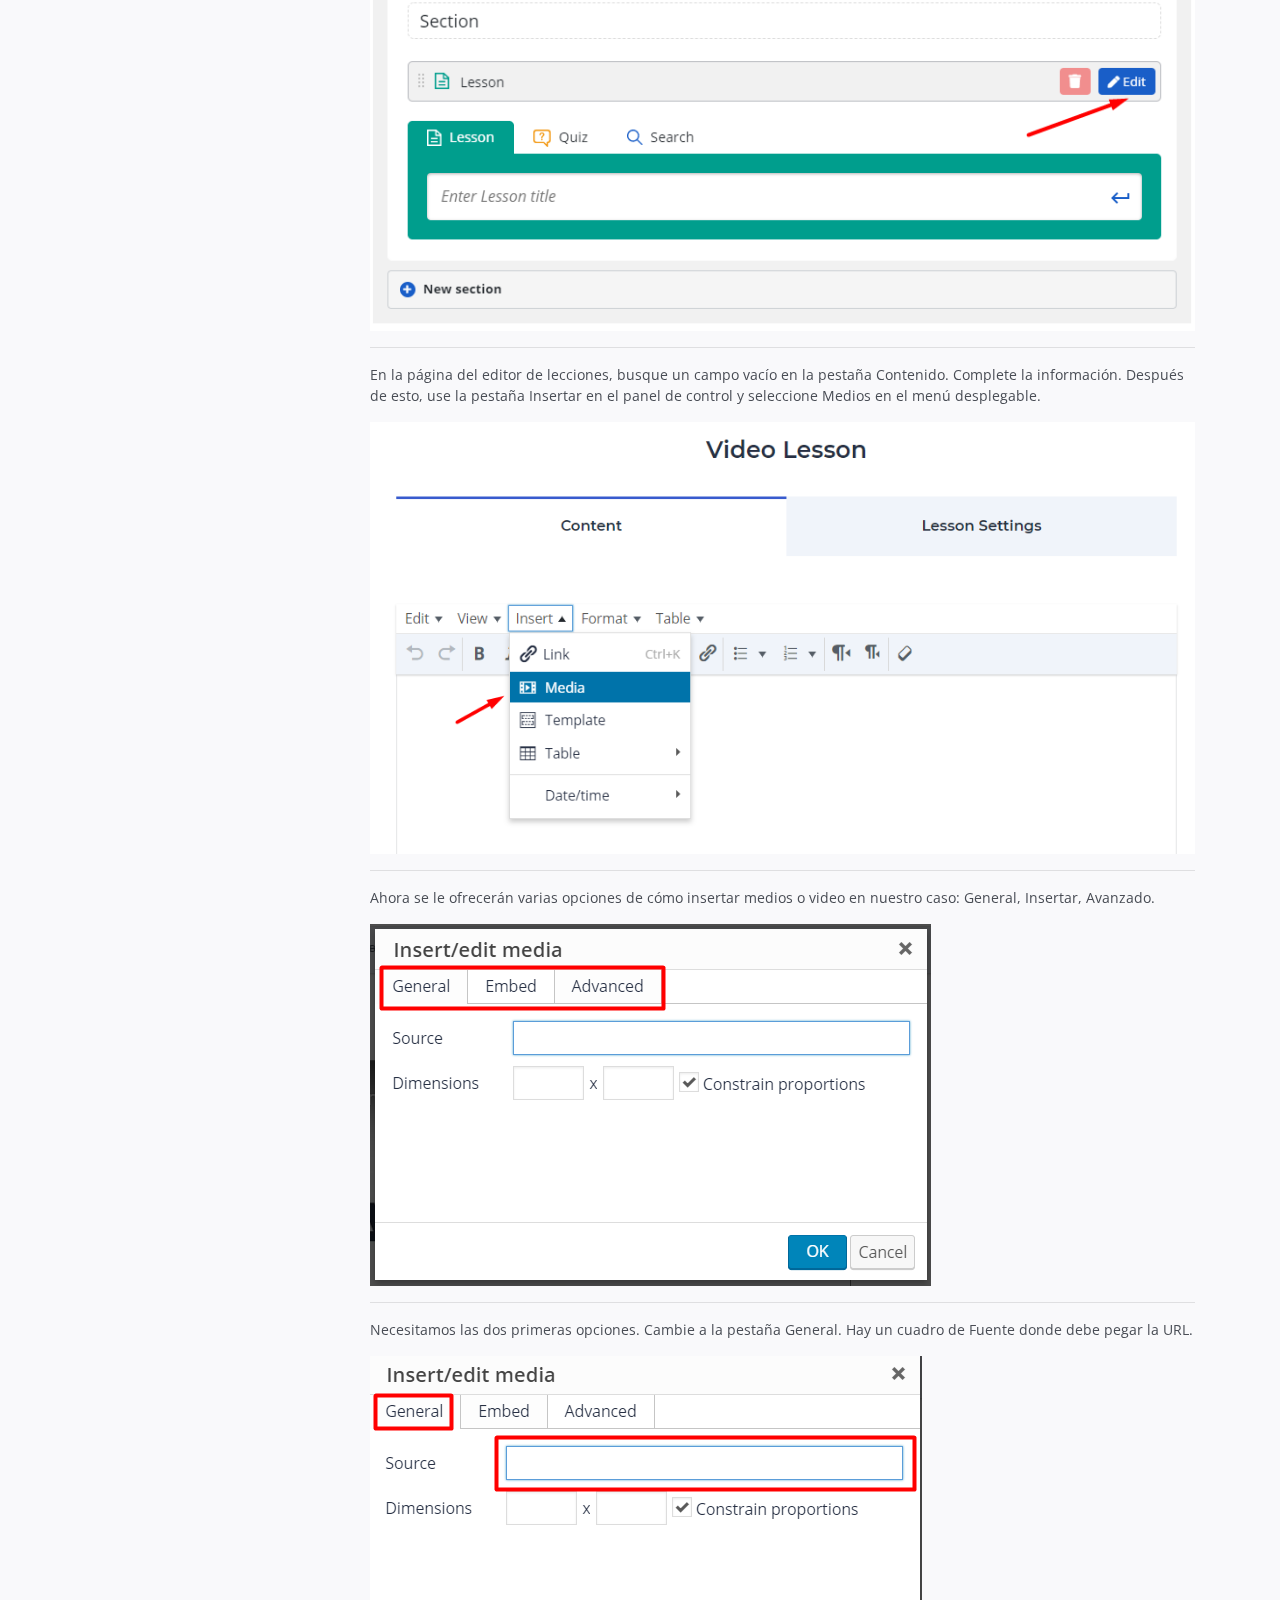
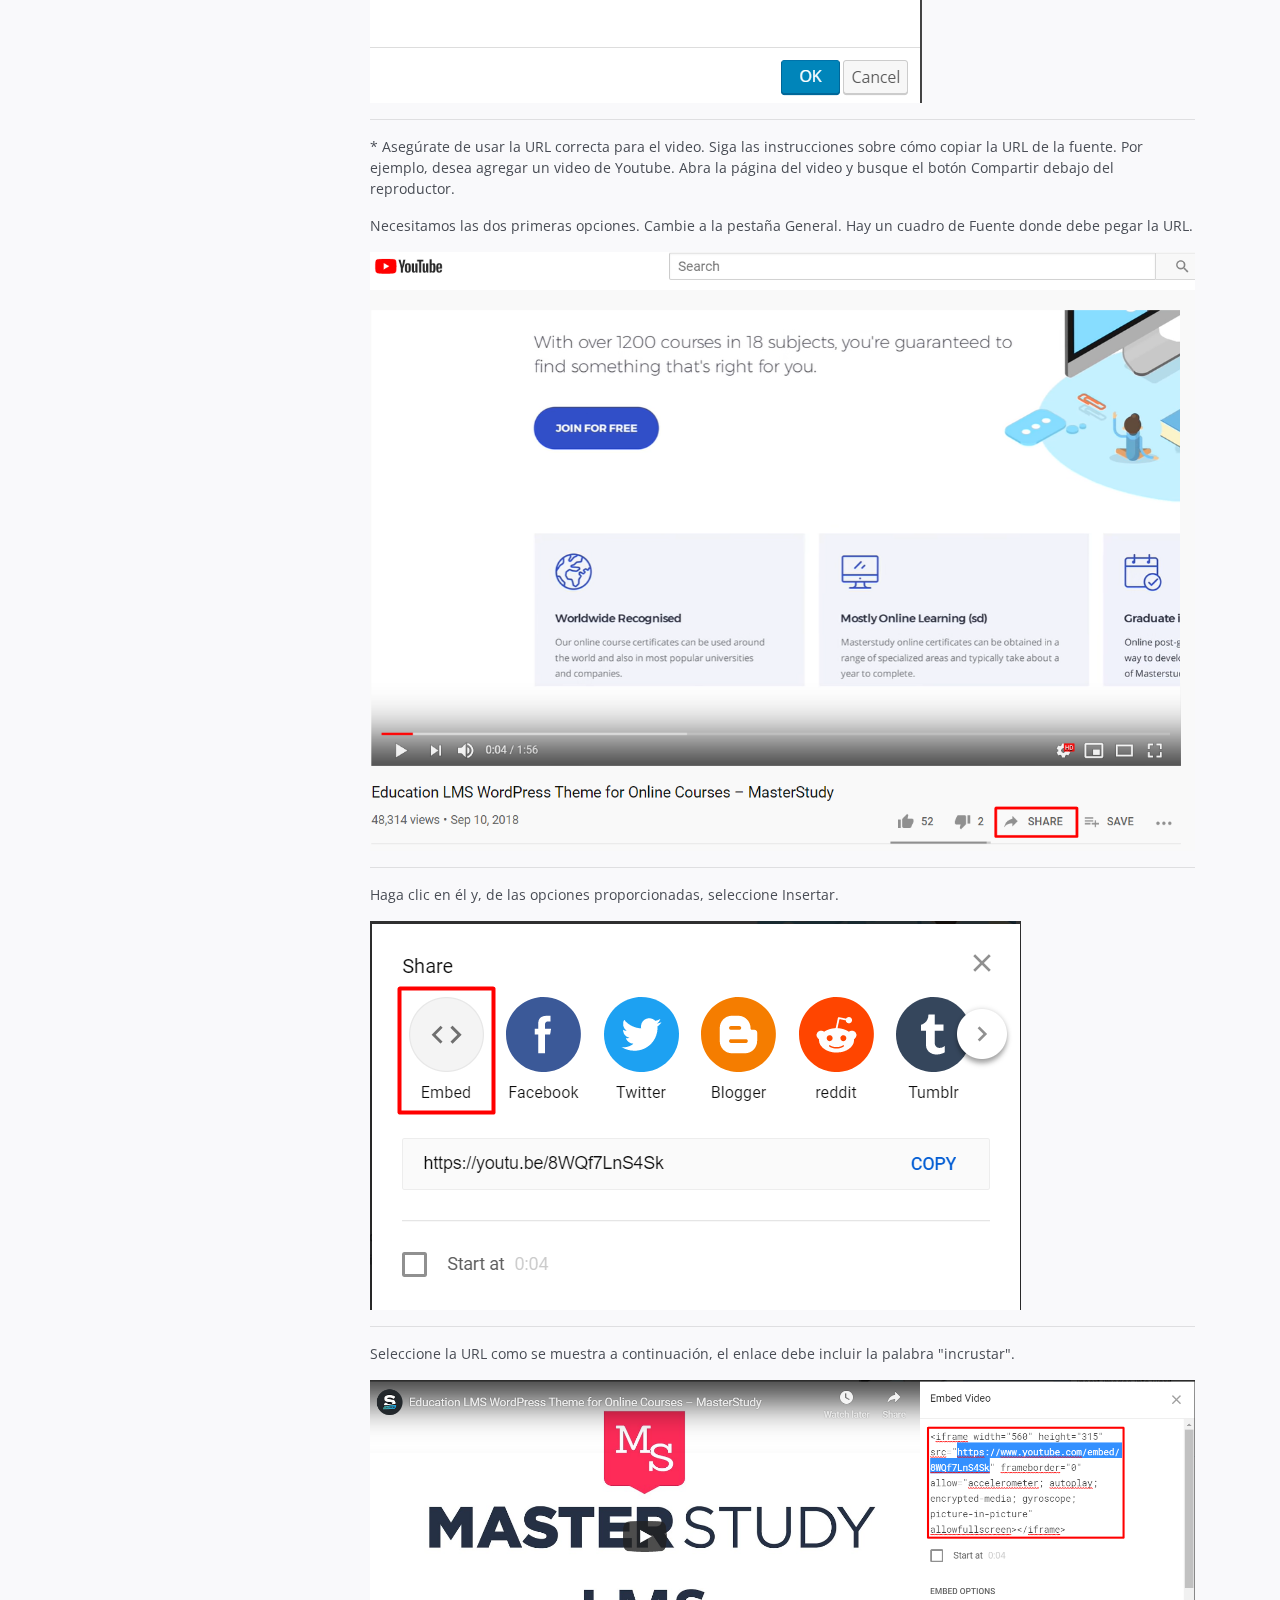
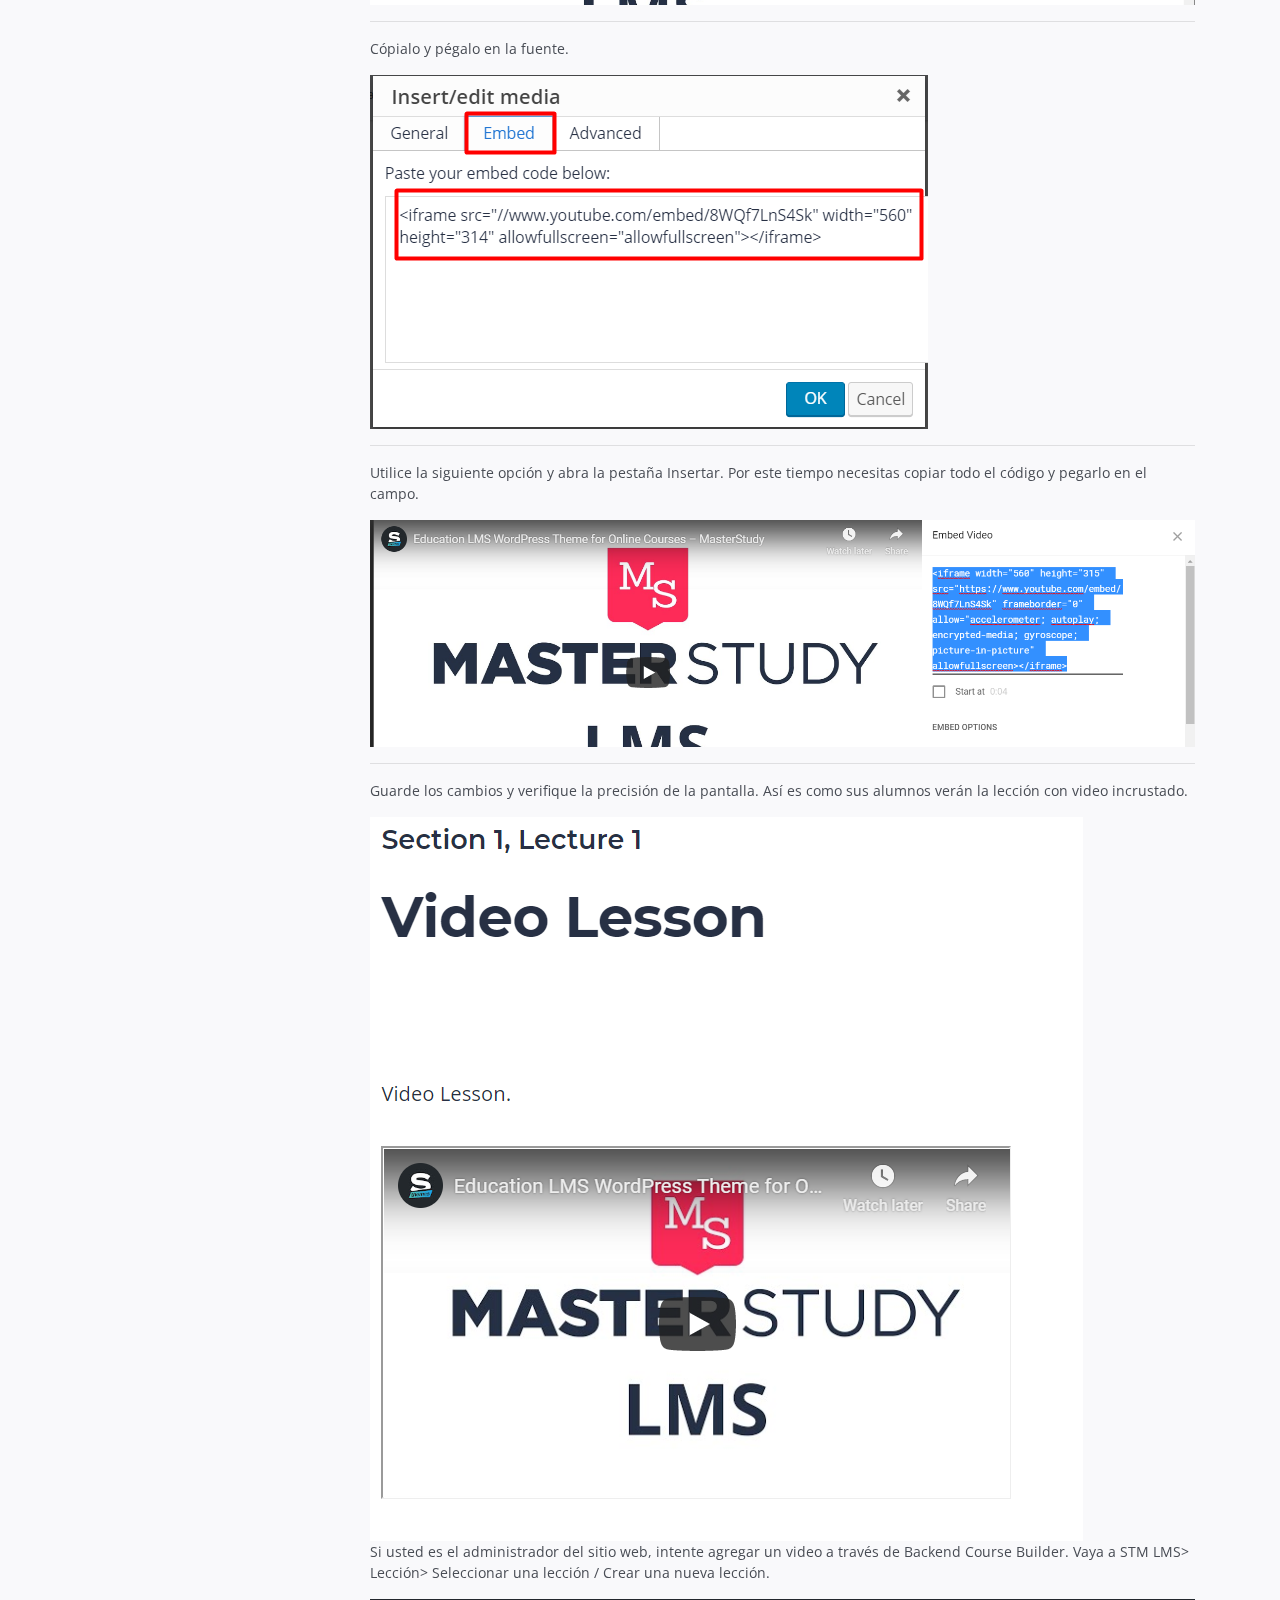
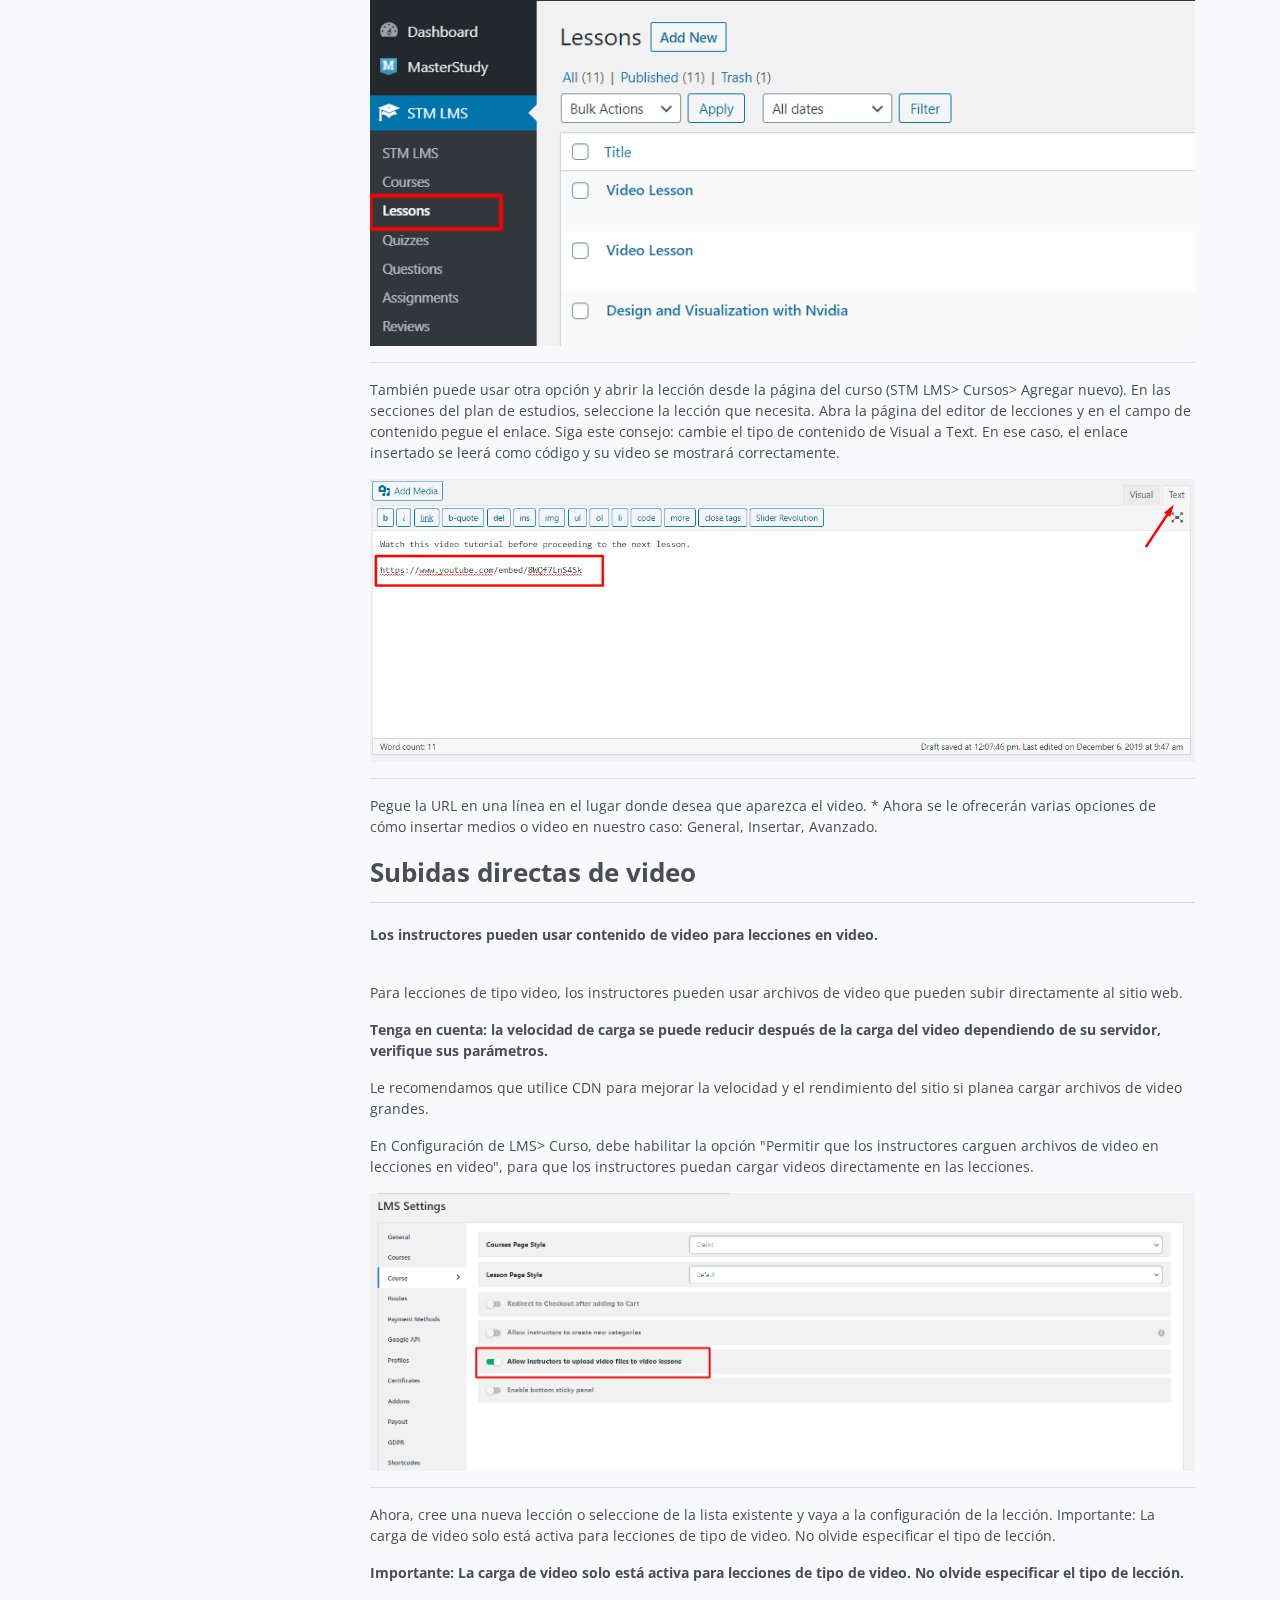
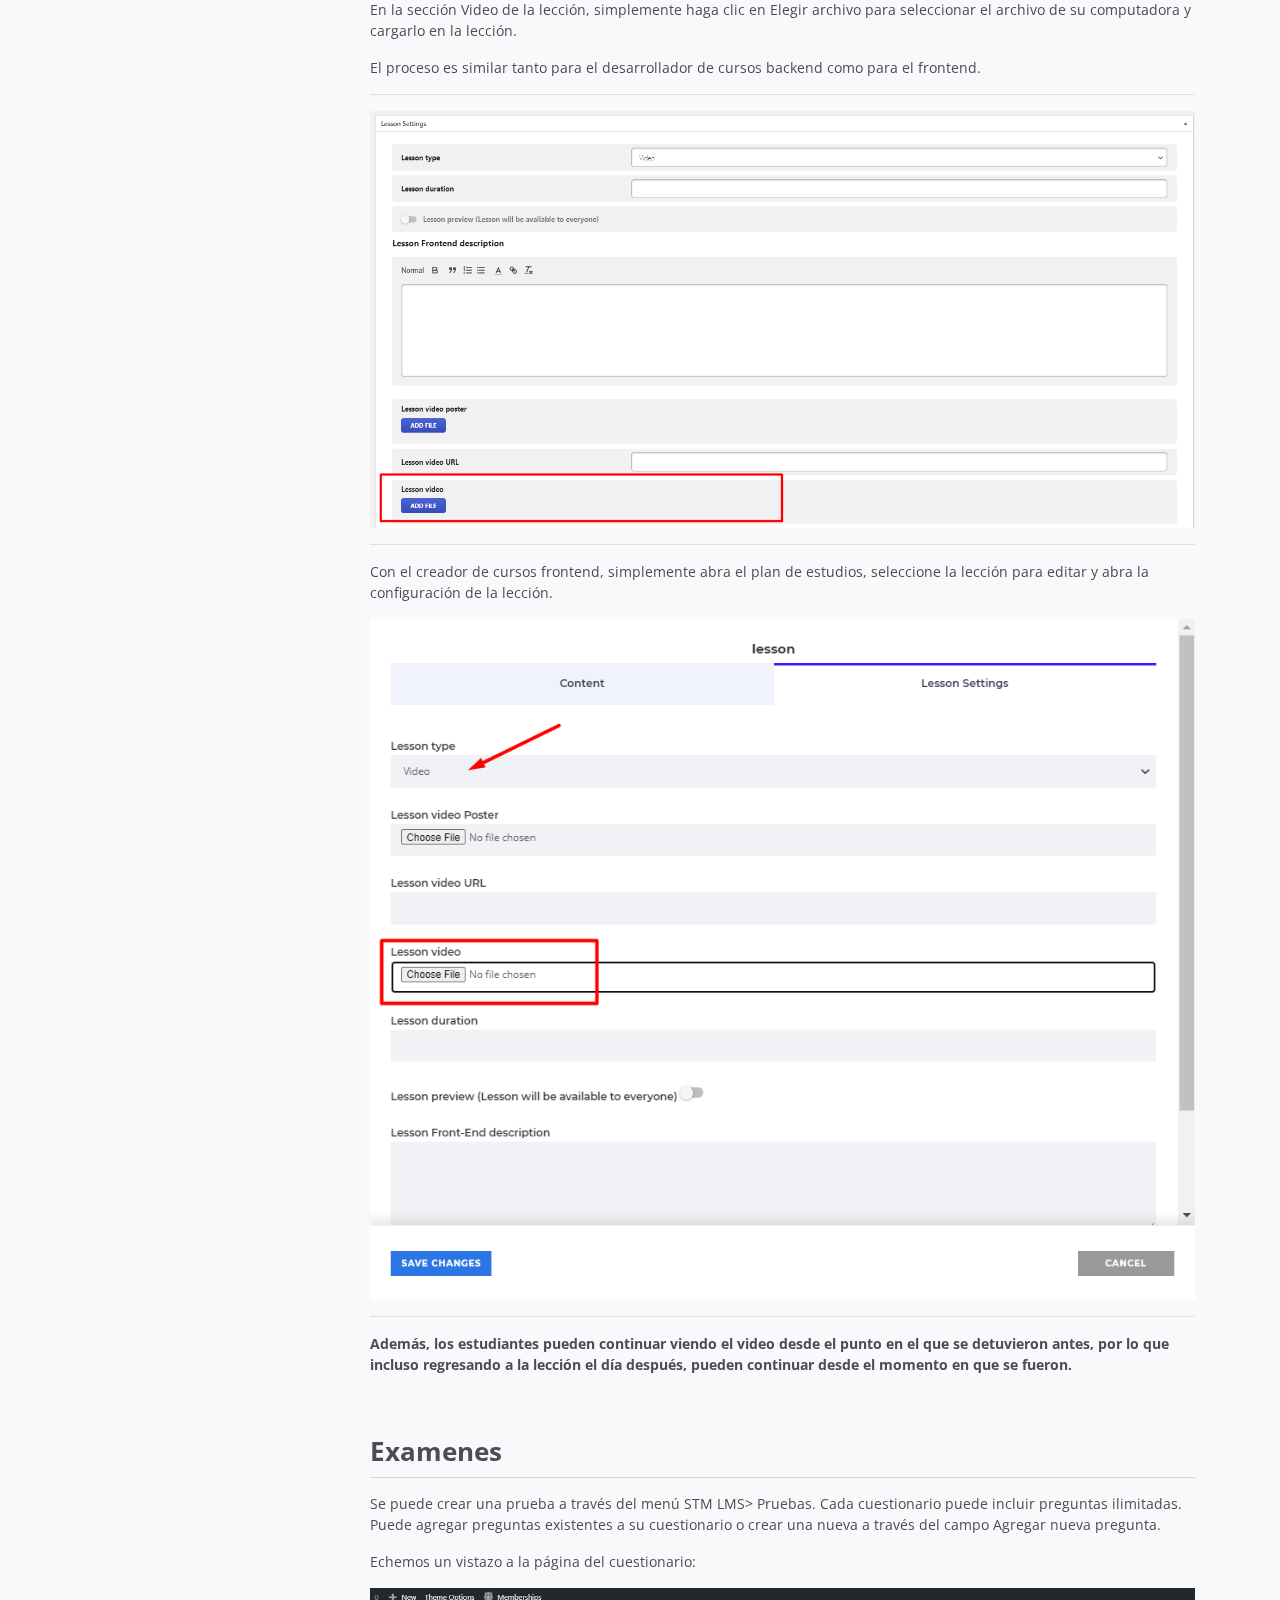
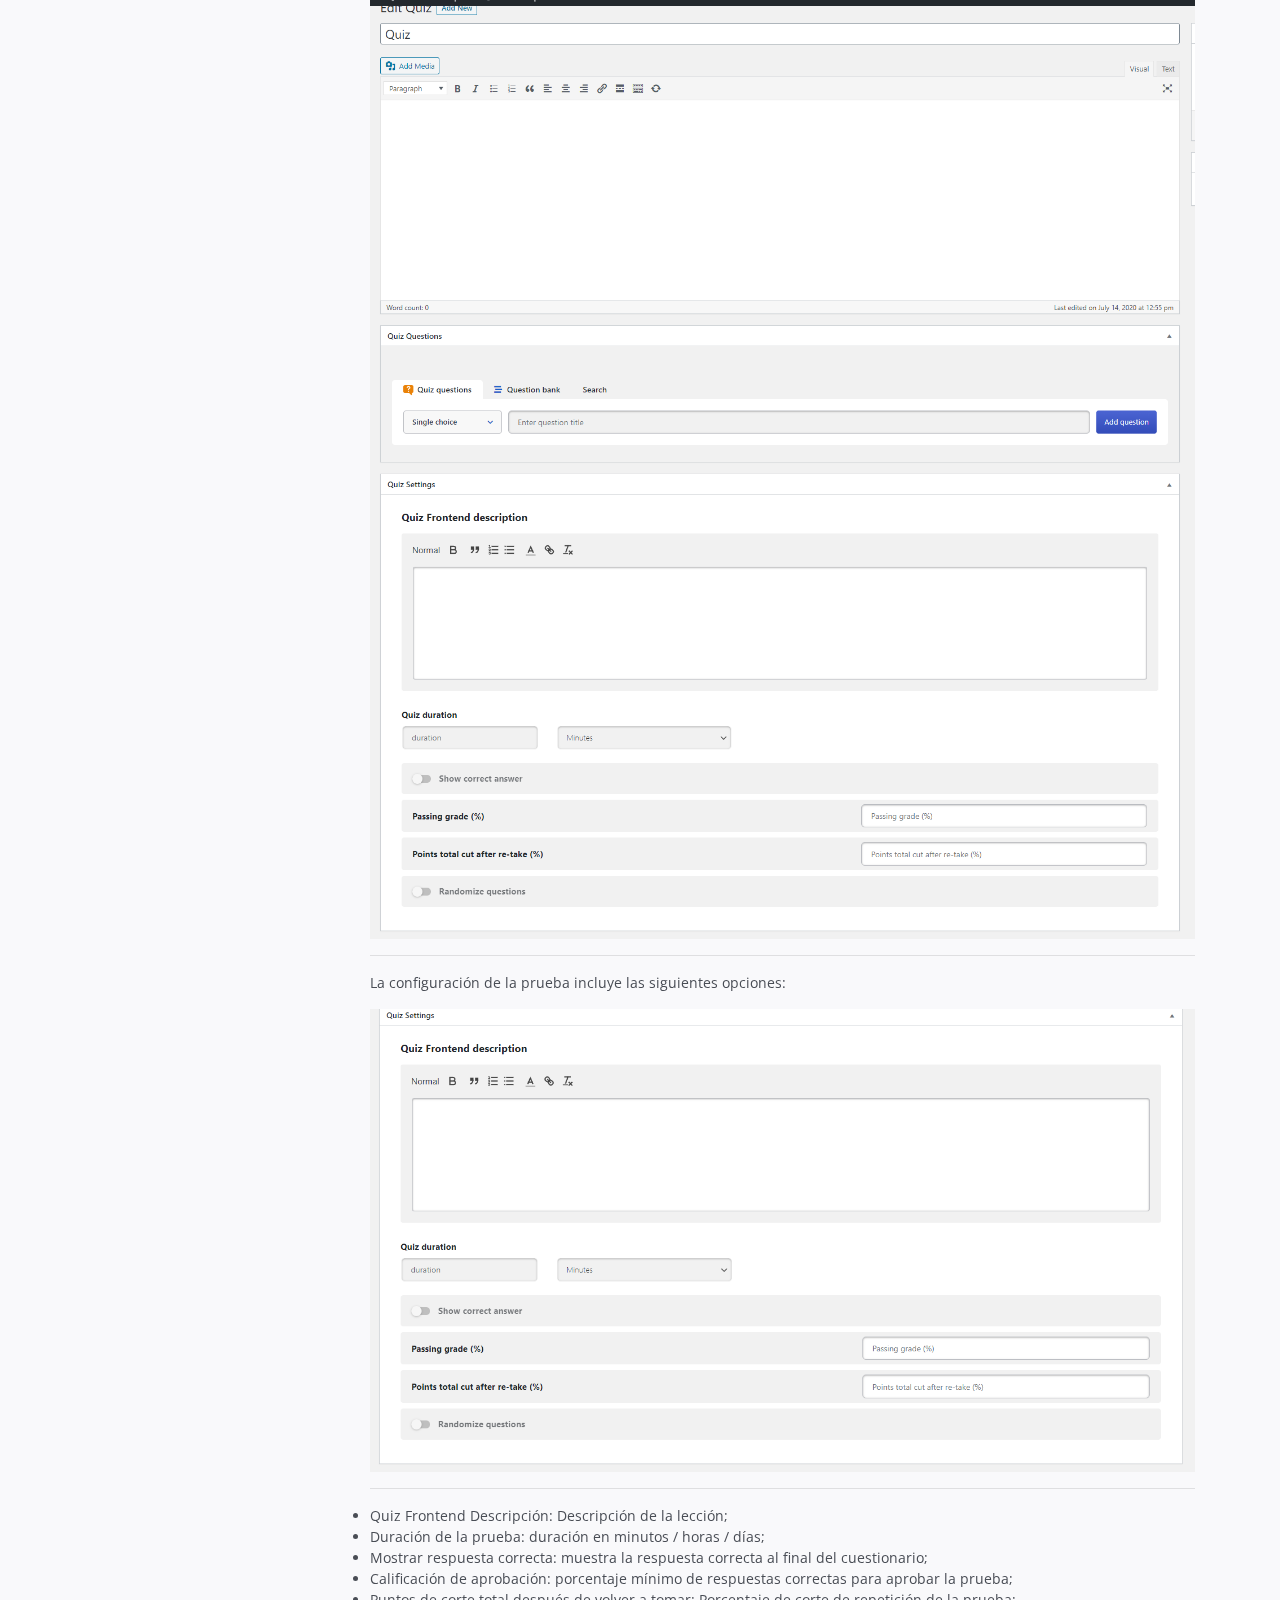
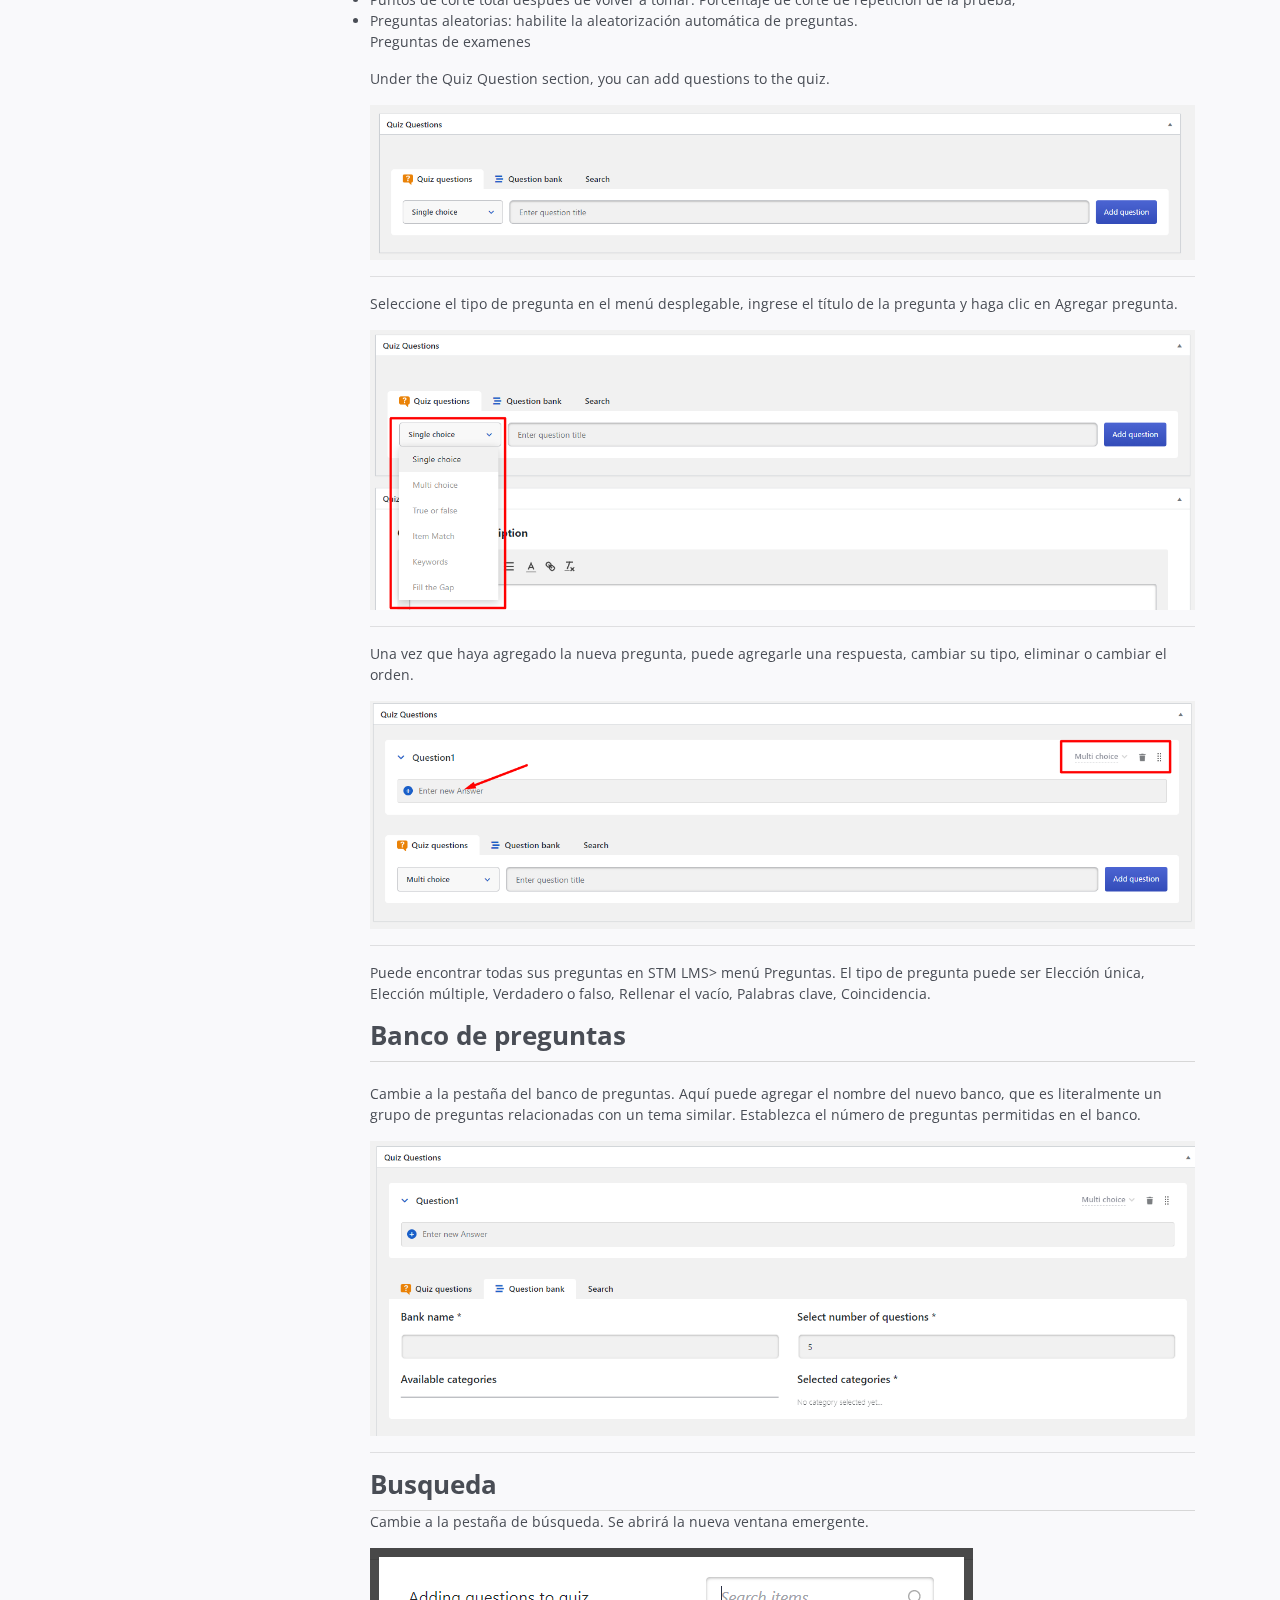
==== commit 7078f784: "admin done" ====
--- a/admin.html
+++ b/admin.html
@@ -55,7 +55,7 @@
         <div class="doc-wrapper">
             <div class="container">
                 <div id="doc-header" class="doc-header text-center">
-                    <h1 class="doc-title"><i class="icon icon_datareport_alt"></i> Guia de Administradores</h1>
+                    <h1 class="doc-title"><i class="icon icon_datareport_alt"></i> Guía de Administradores</h1>
                     <div class="meta"><i class="far fa-clock"></i> Actualizado: Octubre 13, 2020</div>
                 </div>
                 <!--//doc-header-->
@@ -73,47 +73,48 @@
                                         ¿Cómo agregar un nuevo curso y configurarlo? Busque las respuestas en este artículo y aprenda cómo agregar y mantener cursos con el LMS fácil de usar a través del generador de backend y frontend.
                                     </p>
 
-                                    <h4>Agregar un curso nuevo a través de Backend Course Builder</h4>
-
-                                    <img class="img-fluid" src="assets/images/profesores/agregaruncurso/1.png" alt="fontawesome">
+                                    <h4 class="block-title">Agregar un curso nuevo a través de Backend Course Builder</h4>
+                                    <br/>
+
+                                    <img class="img-fluid" src="assets/images/admin/agregaruncurso/1.png" alt="fontawesome">
                                     <hr>
                                     <p>El creador de cursos MasterStudy LMS permite a los usuarios crear hermosos y prácticos cursos en línea. Lo primero que debe hacer es ir a STM LMS> Cursos. Haga clic en el botón Agregarnuevo y comience a crear contenido
                                         para su nuevo curso.</p>
 
                                     <p>Después de eso, será redirigido a la página de edición del curso. Esta página está dividida en diferentes secciones: contenido, plan de estudios del curso,configuración del curso, opciones de publicación.</p>
 
-                                    <img class="img-fluid" src="assets/images/profesores/agregaruncurso/2.png" alt="fontawesome">
+                                    <img class="img-fluid" src="assets/images/admin/agregaruncurso/2.png" alt="fontawesome">
                                     <hr>
 
 
                                     <h4>Agregue un título al curso e ingrese la descripción.</h4>
 
-                                    <img class="img-fluid" src="assets/images/profesores/agregaruncurso/3.png" alt="fontawesome">
+                                    <img class="img-fluid" src="assets/images/admin/agregaruncurso/3.png" alt="fontawesome">
                                     <hr>
 
                                     <p>Cree un plan de estudios completo para su curso. En este paso, puede agregar nuevas secciones, lecciones, cuestionarios y tareas al curso. Si desea utilizar lecciones o cuestionarios existentes, use la opción Buscar
                                         y elija uno de los creados anteriormente.</p>
-                                    <img class="img-fluid" src="assets/images/profesores/agregaruncurso/4.png" alt="fontawesome">
+                                    <img class="img-fluid" src="assets/images/admin/agregaruncurso/4.png" alt="fontawesome">
                                     <hr>
 
                                     <p>Agregue un título a su lección o cuestionario y haga clic en Entrar para agregar un nuevo elemento. Para la lección:</p>
 
-                                    <img class="img-fluid" src="assets/images/profesores/agregaruncurso/5.png" alt="fontawesome">
+                                    <img class="img-fluid" src="assets/images/admin/agregaruncurso/5.png" alt="fontawesome">
 
                                     <hr>
                                     <p>Para cuestionario:</p>
-                                    <img class="img-fluid" src="assets/images/profesores/agregaruncurso/6.png" alt="fontawesome">
+                                    <img class="img-fluid" src="assets/images/admin/agregaruncurso/6.png" alt="fontawesome">
                                     <hr>
 
                                     <p>Una vez que haya agregado los elementos, puede editarlos fácilmente, simplemente coloque el cursor sobre la lección / cuestionario y haga clic en Editar.</p>
-                                    <img class="img-fluid" src="assets/images/profesores/agregaruncurso/7.png" alt="fontawesome">
+                                    <img class="img-fluid" src="assets/images/admin/agregaruncurso/7.png" alt="fontawesome">
                                     <hr>
                                     <p>También puede cambiar el orden de los elementos utilizando la herramienta de arrastrar y soltar.</p>
-                                    <img class="img-fluid" src="assets/images/profesores/agregaruncurso/8.png" alt="fontawesome">
+                                    <img class="img-fluid" src="assets/images/admin/agregaruncurso/8.png" alt="fontawesome">
                                     <hr>
                                     <p>Utilice la pestaña Buscar para buscar la lección existente. Después de hacer clic en la pestaña, se abrirá una nueva ventana emergente. Aquí puede encontrar un campo de búsqueda donde puede ingresar el título de la
                                         lección / cuestionario y seleccionar el que necesita de la lista. Simplemente marque los elementos requeridos y haga clic en Agregar seleccionados.</p>
-                                    <img class="img-fluid" src="assets/images/profesores/agregaruncurso/9.png" alt="fontawesome">
+                                    <img class="img-fluid" src="assets/images/admin/agregaruncurso/9.png" alt="fontawesome">
                                     <hr>
 
                                 </div>
@@ -122,21 +123,95 @@
                             <section id="installation-section" class="doc-section">
                                 <h2 class="section-title">Agregar video al curso</h2>
                                 <div id="step1" class="section-block">
-                                    <h3 class="block-title">Paso 1</h3>
-                                    <p>Lorem ipsum dolor sit amet, consectetuer adipiscing elit. Aenean commodo ligula eget dolor. Aenean massa. Cum sociis natoque penatibus et magnis dis parturient montes, nascetur ridiculus mus. Donec quam felis.
-                                    </p>
-
-                                    <div id="step2" class="section-block">
-                                        <h3 class="block-title">Paso 2</h3>
-                                        <p>Lorem ipsum dolor sit amet, consectetuer adipiscing elit. Aenean commodo ligula eget dolor. Aenean massa. Cum sociis natoque penatibus et magnis dis parturient montes, nascetur ridiculus mus. Donec quam felis.
-                                        </p>
-                                    </div>
-
-                                    <div id="step3" class="section-block">
-                                        <h3 class="block-title">Paso 3</h3>
-                                        <p>Lorem ipsum dolor sit amet, consectetuer adipiscing elit. Aenean commodo ligula eget dolor. Aenean massa. Cum sociis natoque penatibus et magnis dis parturient montes, nascetur ridiculus mus. Donec quam felis.
-                                        </p>
-                                    </div>
+
+                                    <p>¿Quieres que tus lecciones sean más emocionantes? Simplemente agregue contenido de video a la lección. Es muy fácil de hacer mediante el Creador de cursos frontend.
+                                    </p>
+                                    <h2 class="section-title">YouTube/Vimeo Video Uploads</h2>
+                                    <br/>
+                                    <p>Abra su página de perfil y seleccione cualquier curso / agregar un nuevo curso.</p>
+                                    <img class="img-fluid" src="assets/images/admin/agregarvideo/1.png" alt="fontawesome">
+                                    <hr>
+                                    <p>Estarás trabajando en la sección Currículum. Busque la lección que necesita o agregue una nueva y siga los ajustes de la lección.</p>
+                                    <img class="img-fluid" src="assets/images/admin/agregarvideo/2.png" alt="fontawesome">
+                                    <hr>
+                                    <img class="img-fluid" src="assets/images/admin/agregarvideo/3.png" alt="fontawesome">
+                                    <hr>
+
+                                    <p>En la página del editor de lecciones, busque un campo vacío en la pestaña Contenido. Complete la información. Después de esto, use la pestaña Insertar en el panel de control y seleccione Medios en el menú desplegable.</p>
+                                    <img class="img-fluid" src="assets/images/admin/agregarvideo/4.png" alt="fontawesome">
+                                    <hr>
+                                    <p>Ahora se le ofrecerán varias opciones de cómo insertar medios o video en nuestro caso: General, Insertar, Avanzado.</p>
+                                    <img class="img-fluid" src="assets/images/admin/agregarvideo/5.png" alt="fontawesome">
+                                    <hr>
+
+                                    <p>Necesitamos las dos primeras opciones. Cambie a la pestaña General. Hay un cuadro de Fuente donde debe pegar la URL.</p>
+                                    <img class="img-fluid" src="assets/images/admin/agregarvideo/6.png" alt="fontawesome">
+                                    <hr>
+                                    <p>* Asegúrate de usar la URL correcta para el video. Siga las instrucciones sobre cómo copiar la URL de la fuente. Por ejemplo, desea agregar un video de Youtube. Abra la página del video y busque el botón Compartir debajo
+                                        del reproductor.</p>
+                                    <p>Necesitamos las dos primeras opciones. Cambie a la pestaña General. Hay un cuadro de Fuente donde debe pegar la URL.</p>
+                                    <img class="img-fluid" src="assets/images/admin/agregarvideo/7.png" alt="fontawesome">
+                                    <hr>
+
+                                    <p>Haga clic en él y, de las opciones proporcionadas, seleccione Insertar.</p>
+
+                                    <img class="img-fluid" src="assets/images/admin/agregarvideo/8.png" alt="fontawesome">
+                                    <hr>
+
+                                    <p>Seleccione la URL como se muestra a continuación, el enlace debe incluir la palabra "incrustar".</p>
+                                    <img class="img-fluid" src="assets/images/admin/agregarvideo/9.png" alt="fontawesome">
+                                    <hr>
+                                    <p>Cópialo y pégalo en la fuente.</p>
+                                    <img class="img-fluid" src="assets/images/admin/agregarvideo/10.png" alt="fontawesome">
+                                    <hr>
+
+
+                                    <p>Utilice la siguiente opción y abra la pestaña Insertar. Por este tiempo necesitas copiar todo el código y pegarlo en el campo.</p>
+                                    <img class="img-fluid" src="assets/images/admin/agregarvideo/00.png" alt="fontawesome">
+                                    <hr>
+
+                                    <p>Guarde los cambios y verifique la precisión de la pantalla. Así es como sus alumnos verán la lección con video incrustado.</p>
+                                    <img class="img-fluid" src="assets/images/admin/agregarvideo/11.png" alt="fontawesome">
+
+
+                                    <p>Si usted es el administrador del sitio web, intente agregar un video a través de Backend Course Builder. Vaya a STM LMS> Lección> Seleccionar una lección / Crear una nueva lección.</p>
+                                    <img class="img-fluid" src="assets/images/admin/agregarvideo/12.png" alt="fontawesome">
+                                    <hr>
+                                    <p>También puede usar otra opción y abrir la lección desde la página del curso (STM LMS> Cursos> Agregar nuevo). En las secciones del plan de estudios, seleccione la lección que necesita. Abra la página del editor de lecciones
+                                        y en el campo de contenido pegue el enlace. Siga este consejo: cambie el tipo de contenido de Visual a Text. En ese caso, el enlace insertado se leerá como código y su video se mostrará correctamente.</p>
+                                    <img class="img-fluid" src="assets/images/admin/agregarvideo/13.png" alt="fontawesome">
+
+                                    <hr>
+                                    <p>Pegue la URL en una línea en el lugar donde desea que aparezca el video. * Ahora se le ofrecerán varias opciones de cómo insertar medios o video en nuestro caso: General, Insertar, Avanzado.</p>
+                                    <div class="section-title" id="subidadirectadevideo">Subidas directas de video</div>
+                                    <br/>
+                                    <strong><p>Los instructores pueden usar contenido de video para lecciones en video. </p></strong><br/>
+                                    <p>Para lecciones de tipo video, los instructores pueden usar archivos de video que pueden subir directamente al sitio web.</p>
+
+                                    <blockquote><strong>  Tenga en cuenta: la velocidad de carga se puede reducir después de la carga del video dependiendo de su servidor, verifique sus parámetros. </strong></blockquote>
+                                    <blockquote>Le recomendamos que utilice CDN para mejorar la velocidad y el rendimiento del sitio si planea cargar archivos de video grandes. </blockquote>
+
+                                    <p>En Configuración de LMS> Curso, debe habilitar la opción "Permitir que los instructores carguen archivos de video en lecciones en video", para que los instructores puedan cargar videos directamente en las lecciones.</p>
+                                    <img class="img-fluid" src="assets/images/admin/agregarvideo/14.png" alt="fontawesome">
+                                    <hr>
+                                    <blockquote>Ahora, cree una nueva lección o seleccione de la lista existente y vaya a la configuración de la lección. Importante: La carga de video solo está activa para lecciones de tipo de video. No olvide especificar el tipo
+                                        de lección.</blockquote>
+
+
+                                    <blockquote><strong>Importante: La carga de video solo está activa para lecciones de tipo de video. No olvide especificar el tipo de lección.</strong></blockquote>
+                                    <p> En la sección Video de la lección, simplemente haga clic en Elegir archivo para seleccionar el archivo de su computadora y cargarlo en la lección. </p>
+                                    <span>El proceso es similar tanto para el desarrollador de cursos backend
+                                        como para el frontend.</span>
+                                    <br/>
+                                    <hr>
+                                    <img class="img-fluid" src="assets/images/admin/agregarvideo/15.png" alt="fontawesome">
+                                    <hr>
+                                    <p>Con el creador de cursos frontend, simplemente abra el plan de estudios, seleccione la lección para editar y abra la configuración de la lección.</p>
+                                    <img class="img-fluid" src="assets/images/admin/agregarvideo/16.png" alt="fontawesome">
+                                    <hr>
+                                    <strong><p>Además, los estudiantes pueden continuar viendo el video desde el punto en el que se detuvieron antes, por lo que incluso regresando a la lección el día después, pueden continuar desde el momento en que se fueron.</p></strong>
+                                    <!-----------------------------------------Fin video parte------------------------------------------>
+
                             </section>
 
                             <!-----------------------------------------Examenes------------------------------------------>
@@ -144,8 +219,68 @@
                                 <h2 class="section-title">Examenes</h2>
                                 <div class="section-block">
                                     <p>
-                                        Lorem ipsum dolor sit amet consectetur adipisicing elit. Reprehenderit reiciendis quia veniam exercitationem itaque officia laudantium rem accusantium, doloremque harum!
-                                    </p>
+                                        Se puede crear una prueba a través del menú STM LMS> Pruebas. Cada cuestionario puede incluir preguntas ilimitadas. Puede agregar preguntas existentes a su cuestionario o crear una nueva a través del campo Agregar nueva pregunta.
+                                    </p>
+
+
+                                    <p>Echemos un vistazo a la página del cuestionario:</p>
+
+                                    <img class="img-fluid" src="assets/images/admin/examenes/1.png" alt="fontawesome">
+                                    <hr>
+                                    <p>La configuración de la prueba incluye las siguientes opciones:</p>
+                                    <img class="img-fluid" src="assets/images/admin/examenes/2.png" alt="fontawesome">
+                                    <hr>
+
+                                    <li>Quiz Frontend Descripción: Descripción de la lección;</li>
+                                    <li>Duración de la prueba: duración en minutos / horas / días;</li>
+                                    <li>Mostrar respuesta correcta: muestra la respuesta correcta al final del cuestionario;</li>
+                                    <li>Calificación de aprobación: porcentaje mínimo de respuestas correctas para aprobar la prueba;</li>
+                                    <li>Puntos de corte total después de volver a tomar: Porcentaje de corte de repetición de la prueba;</li>
+                                    <li>Preguntas aleatorias: habilite la aleatorización automática de preguntas.</li>
+
+                                    <blockquote>Preguntas de examenes</blockquote>
+                                    <p>Under the Quiz Question section, you can add questions to the quiz.</p>
+                                    <img class="img-fluid" src="assets/images/admin/examenes/3.png" alt="fontawesome">
+                                    <hr>
+                                    <p>Seleccione el tipo de pregunta en el menú desplegable, ingrese el título de la pregunta y haga clic en Agregar pregunta.</p>
+                                    <img class="img-fluid" src="assets/images/admin/examenes/4.png" alt="fontawesome">
+                                    <hr>
+                                    <p>Una vez que haya agregado la nueva pregunta, puede agregarle una respuesta, cambiar su tipo, eliminar o cambiar el orden.</p>
+                                    <img class="img-fluid" src="assets/images/admin/examenes/5.png" alt="fontawesome">
+                                    <hr>
+                                    <blockquote> Puede encontrar todas sus preguntas en STM LMS> menú Preguntas. El tipo de pregunta puede ser Elección única, Elección múltiple, Verdadero o falso, Rellenar el vacío, Palabras clave, Coincidencia. </blockquote>
+
+                                    <h1 class="section-title" id="bancodepreguntas">Banco de preguntas</h1>
+                                    <br/>
+                                    <blockquote>Cambie a la pestaña del banco de preguntas. Aquí puede agregar el nombre del nuevo banco, que es literalmente un grupo de preguntas relacionadas con un tema similar. Establezca el número de preguntas permitidas en el
+                                        banco.
+                                    </blockquote>
+                                    <img class="img-fluid" src="assets/images/admin/examenes/6.png" alt="fontawesome">
+                                    <hr>
+
+                                    <h1 class="section-title" id="busqueda">Busqueda</h1>
+                                    <blockquote>Cambie a la pestaña de búsqueda. Se abrirá la nueva ventana emergente.</blockquote>
+                                    <img class="img-fluid" src="assets/images/admin/examenes/7.png" alt="fontawesome">
+                                    <hr>
+
+                                    <p>Puede utilizar el campo de búsqueda y buscar preguntas. Además, puede seleccionar preguntas de la lista. Simplemente marque los elementos necesarios y haga clic en Agregar preguntas seleccionadas.</p>
+                                    <p>Revisión del cuestionario</p>
+                                    <p>Verifique los resultados de la prueba usando la opción Revisión de prueba.</p>
+                                    <p>Realice la revisión completa de los intentos de prueba de los estudiantes. Revise sus respuestas y analice sus resultados.</p>
+                                    <p>Vaya a Administrar alumnos del curso necesario.</p>
+                                    <img class="img-fluid" src="assets/images/admin/examenes/00.jpg" alt="fontawesome">
+                                    <hr>
+                                    <blockquote>Seleccione el alumno de la lista cuyas respuestas desea verificar y haga clic en Progreso.</blockquote>
+                                    <img class="img-fluid" src="assets/images/admin/examenes/8.png" alt="fontawesome">
+                                    <hr>
+                                    <p>Haga clic en el cuestionario requerido para ver los datos.</p>
+                                    <p>Puede ver la respuesta de cada alumno en el cuestionario. Las respuestas correctas están coloreadas en verde, las respuestas incorrectas se indican con marcas rojas.</p>
+                                    <p>También puede ver el número de intentos y el porcentaje de pases.</p>
+                                    <p>Haga clic en Mostrar respuestas a los estudiantes para ver las respuestas y los detalles de la prueba.</p>
+                                    <img class="img-fluid" src="assets/images/admin/examenes/9.png" alt="fontawesome">
+                                    <hr>
+                                    <p>Le ayudará a obtener estadísticas e identificar dónde surgen los problemas comunes, por lo que en el futuro, puede mejorar el cuestionario o detectar qué temas y preguntas pueden necesitar la revisión.</p>
+
                                 </div>
                             </section>
 
@@ -153,32 +288,154 @@
                             <section id="callouts-section" class="doc-section">
                                 <h2 class="section-title">Categorias de cursos</h2>
                                 <div class="section-block">
-                                    <p>Lorem ipsum dolor sit amet, consectetuer adipiscing elit. Aenean commodo ligula eget dolor. Aenean massa. Cum sociis natoque penatibus et magnis dis parturient montes, nascetur ridiculus mus. Donec quam felis, ultricies
-                                        nec, pellentesque eu, pretium quis, sem. Nulla consequat massa quis enim. Donec pede justo, fringilla vel, aliquet nec, vulputate eget, arcu. In enim justo, rhoncus ut, imperdiet a, venenatis vitae, justo.
-                                    </p>
-                                </div>
-                            </section>
+                                    <p>Todos los cursos del sitio web se pueden dividir en categorías. Tanto los administradores como los instructores pueden crear categorías de cursos.
+                                    </p>
+                                    <br/>
+                                    <h3>Agregar una nueva categoría desde el panel de administración</h3>
+                                </div>
+
+                                <p>Para agregar una nueva categoría de curso, siga Panel de control> Configuración de STM LMS> Categoría de cursos. Ya hay muchas categorías que vienen con el contenido de demostración que puede usar para sus cursos, como
+                                    Arte, Música, Fotografía con una variedad de subcategorías. O también puede crear uno nuevo.</p>
+                                <img class="img-fluid" src="assets/images/admin/categoriacursos/1.png" alt="fontawesome">
+                                <hr>
+                                <blockquote>Ingrese el nombre de la nueva categoría. También puede cargar una imagen para él, seleccionar el icono y el color y proporcionar la descripción.</blockquote>
+                                <img class="img-fluid" src="assets/images/admin/categoriacursos/2.png" alt="fontawesome">
+                                <hr>
+                                <p>Haga clic en el botón Agregar nueva categoría de curso para guardar los cambios y agregar una nueva categoría.</p>
+                                <p>Además, puede crear una nueva categoría directamente desde la página de edición del curso.</p>
+                                <img class="img-fluid" src="assets/images/admin/categoriacursos/3.png" alt="fontawesome">
+                                <hr>
+                                <h3>Agregar una nueva categoría desde la cuenta de instructor</h3>
+
+                                <blockquote>Además de esto, los instructores también pueden agregar nuevas categorías para los cursos. Para habilitar esta función, el administrador del sitio web debe ir a Configuración de LMS> Curso y habilitar la opción Permitir
+                                    a los instructores crear nuevas categorías.</blockquote>
+                            </section>
+                            <img class="img-fluid" src="assets/images/admin/categoriacursos/4.png" alt="fontawesome">
+                            <hr>
+
+                            <p>Después de esto, los instructores podrán agregar categorías a través del creador de cursos frontend. Revele el menú desplegable de la Categoría y elija la opción Agregar nueva categoría.</p>
+                            <img class="img-fluid" src="assets/images/admin/categoriacursos/5.png" alt="fontawesome">
+                            <hr>
 
                             <!---------------------Materiales de apoyo--------------------------------->
                             <section id="tables-section" class="doc-section">
                                 <h2 class="section-title">Materiales de apoyo</h2>
                                 <div class="section-block">
-                                    <p>Lorem ipsum dolor sit amet, consectetuer adipiscing elit. Aenean commodo ligula eget dolor. Aenean massa. Cum sociis natoque penatibus et magnis dis parturient montes, nascetur ridiculus mus. Donec quam felis.
-                                    </p>
-                                </div>
+                                    <p>La función de materiales de cursos y lecciones permite a los instructores adjuntar varios tipos de archivos a los cursos y lecciones.
+                                    </p>
+
+                                    <p>Los archivos del curso se pueden cargar desde el panel de backend, así como mediante el creador de cursos frontend, que es especialmente beneficioso para los instructores.</p>
+                                    <p>Para agregar un archivo, vaya a STM LMS> Cursos, seleccione el curso que desea editar. En la configuración del curso, encontrará la sección Archivos del curso. Sube el archivo haciendo clic en el botón Más e ingresa
+                                        el título.</p>
+
+
+                                    <img class="img-fluid" src="assets/images/admin/materialdeapoyo/1.png" alt="fontawesome">
+                                    <hr>
+
+                                    <img class="img-fluid" src="assets/images/admin/materialdeapoyo/00.png" alt="fontawesome">
+                                    <hr>
+                                    <p>Puede agregar tipos de archivos absolutamente diferentes. Los estudiantes podrán descargar todos los archivos adjuntos.</p>
+                                    <p>En exactamente el mismo orden, puede cargar archivos usando el creador de cursos frontend. Simplemente seleccione el curso que desea editar y use las herramientas en Archivos del curso en la Sección Descripción del
+                                        curso.
+                                    </p>
+
+                                    <img class="img-fluid" src="assets/images/admin/materialdeapoyo/2.png" alt="fontawesome">
+                                    <hr>
+                                    <img class="img-fluid" src="assets/images/admin/materialdeapoyo/3.png" alt="fontawesome">
+                                    <hr>
+                                    <p>A continuación se muestra la vista de la página del curso, donde todos los archivos adjuntos están disponibles bajo la descripción del curso.</p>
+                                    <img class="img-fluid" src="assets/images/admin/materialdeapoyo/4.png" alt="fontawesome">
+                                    <hr>
+                                    <h3>Materiales de la lección</h3>
+                                    <blockquote>Además de los archivos del curso, puede agregar archivos adjuntos a las lecciones específicas. Para hacerlo, vaya a Lecciones y seleccione la lección a la que desea agregar archivos. O puede acceder a la lección exacta
+                                        del plan de estudios del curso. En la configuración de la lección, encontrará la sección Materiales de la lección. Simplemente use el botón Más para agregar un nuevo archivo adjunto, ponerle un título y guardarlo.</blockquote>
+                                    <img class="img-fluid" src="assets/images/admin/materialdeapoyo/5.png" alt="fontawesome">
+                                    <hr>
+
+                                    <p>Puede eliminar fácilmente cualquier archivo adjunto y ver el archivo.</p>
+                                    <p>Para los instructores que utilizan el generador de frontend, el proceso de carga de los archivos es el mismo. Vaya a Configuración de la lección> sección Materiales de la lección para agregar un nuevo archivo de lección.</p>
+                                    <img class="img-fluid" src="assets/images/admin/materialdeapoyo/6.png" alt="fontawesome">
+                                    <hr>
+                                    <p>En cada lección, los estudiantes pueden encontrar el archivo adjunto con el nombre y las especificaciones de tamaño y descargarlos fácilmente.</p>
+                                    <img class="img-fluid" src="assets/images/admin/materialdeapoyo/7.png" alt="fontawesome">
+                                    <hr>
+                                </div>
+
+
+
+
                             </section>
 
                             <!------------------------------------Draft profesores--------------------------------------------->
                             <section id="buttons-section" class="doc-section">
-                                <h2 class="section-title">Draft para profesores</h2>
+                                <h2 class="section-title">Borradore para profesores</h2>
                                 <div class="section-block">
-                                    <p>Lorem ipsum dolor sit amet, consectetur adipiscing elit. Morbi nec imperdiet turpis. Curabitur aliquet pulvinar ultrices. Etiam at posuere leo. Proin ultrices ex et dapibus feugiat <a href="#">link example</a> aenean
-                                        purus leo, faucibus at elit vel, aliquet scelerisque dui. Etiam quis elit euismod, imperdiet augue sit amet, imperdiet odio. Aenean sem erat, hendrerit eu gravida id, dignissim ut ante. Nam consequat porttitor libero
-                                        euismod congue.
-                                    </p>
-
-                                </div>
-                            </section>
+                                    <p>Los borradores del curso permiten a los instructores preparar los cursos más a fondo y guardar los cambios en el borrador hasta que estén listos para su publicación.
+                                    </p>
+                                    <p>Al crear un curso con editor frontend, en la sección de descripción puede marcar la opción Guardar como borrador para guardar el curso en formato borrador.</p>
+                                    <img class="img-fluid" src="assets/images/admin/borradorprofesores/1.png" alt="fontawesome">
+                                    <hr>
+
+                                    <p>Además, puede cambiar el estado del curso ya publicado.</p>
+
+                                    <img class="img-fluid" src="assets/images/admin/borradorprofesores/2.png" alt="fontawesome">
+                                    <hr>
+                                    <p>Los cursos guardados como borrador no se mostrarán en los resultados de búsqueda en el sitio web y, si el usuario intenta ingresar a la página del curso, le notificará que la página no existe.</p>
+                                    <img class="img-fluid" src="assets/images/admin/borradorprofesores/3.png" alt="fontawesome">
+                                    <hr>
+                                    <p>Please note if you enable the Course Pre-Moderation option, when publishing the course it will have a Pending status, meaning the admin has to approve it. Only after approval, the course will be visible to students.
+                                    </p>
+                                    <img class="img-fluid" src="assets/images/admin/borradorprofesores/4.png" alt="fontawesome">
+                                    <hr>
+                                    <img class="img-fluid" src="assets/images/admin/borradorprofesores/5.png" alt="fontawesome">
+                                    <hr>
+
+                                    <p>El curso marcado como redactado (página del instructor):</p>
+                                    <img class="img-fluid" src="assets/images/admin/borradorprofesores/6.png" alt="fontawesome">
+                                    <hr>
+                                    <p>Curso publicado:</p>
+
+                                    <img class="img-fluid" src="assets/images/admin/borradorprofesores/7.png" alt="fontawesome">
+                                    <hr>
+                                </div>
+                            </section>
+
+
+                            <!--------------------------------administrar estudiantes------------------------------------------->
+
+                            <section id="administrarestudiantes" class="doc-section">
+                                <h2 class="section-title">Administrar estudiantes</h2>
+                                <div class="section-block">
+                                    <p>Puede administrar las actividades de los estudiantes y los estudiantes en el conveniente panel de administración.</p>
+                                    <p>Para abrirlo, vaya a STM LMS> Cursos, seleccione el curso que necesita. Frente al nombre del curso, puede encontrar el botón Administrar estudiantes. Haz click en eso. De esta manera, abrirá la página donde podrá agregar
+                                        y administrar estudiantes en este curso específico.</p>
+                                    <img class="img-fluid" src="assets/images/admin/administrarestudiantes/1.jpg" alt="fontawesome">
+                                    <hr>
+                                    <p>En la página Administrar estudiantes, puede encontrar la lista completa de los estudiantes del curso.</p>
+                                    <img class="img-fluid" src="assets/images/admin/administrarestudiantes/2.jpg" alt="fontawesome">
+
+                                    <hr>
+
+                                    <p>Aquí puede agregar estudiantes haciendo clic en el botón Agregar estudiante.</p>
+                                    <p>También puede buscar estudiantes.</p>
+                                    <p>Al pasar el cursor sobre un estudiante, verá su progreso en porcentaje. Además, puede eliminar al alumno del curso.</p>
+
+                                    <img class="img-fluid" src="assets/images/admin/administrarestudiantes/3.jpg" alt="fontawesome">
+
+                                    <hr>
+                                    <p>O puede hacer clic en el botón Progreso para abrir la página con los datos detallados sobre el desempeño del estudiante.</p>
+                                    <img class="img-fluid" src="assets/images/admin/administrarestudiantes/4.jpg" alt="fontawesome">
+
+                                    <hr>
+                                    <p>On this page, you can check the performance of a student more precisely and see the completed lessons and tasks. In addition to this, you can reset the results and mark, for example, a complete lesson as unfinished
+                                        (just uncheck the item). </p>
+                                    <img class="img-fluid" src="assets/images/admin/administrarestudiantes/5.jpg" alt="fontawesome">
+
+                                    <hr>
+                                </div>
+                            </section>
+
+
                             </div>
                         </div>
 
@@ -189,20 +446,24 @@
                                     <a class="nav-link scrollto" href="#download-section">Gestor de cursos</a>
                                     <a class="nav-link scrollto" href="#installation-section">Agregar video a curso</a>
                                     <nav class="doc-sub-menu nav flex-column">
-                                        <a class="nav-link scrollto" href="#step1">Paso 1</a>
-                                        <a class="nav-link scrollto" href="#step2">Paso 2</a>
-                                        <a class="nav-link scrollto" href="#step3">Paso 3</a>
+                                        <a class="nav-link scrollto" href="#subidadirectadevideo">Subida directa de video</a>
+
                                     </nav>
                                     <!--//nav-->
                                     <a class="nav-link scrollto" href="#code-section">Examenes</a>
                                     <nav class="doc-sub-menu nav flex-column">
-                                        <a class="nav-link scrollto" href="#html">Preguntas</a>
+                                        <a class="nav-link scrollto" href="#bancodepreguntas">Banco de preguntas</a>
+
+                                    </nav>
+                                    <nav class="doc-sub-menu nav flex-column">
+                                        <a class="nav-link scrollto" href="#busqueda">Busqueda</a>
 
                                     </nav>
                                     <!--//nav-->
                                     <a class="nav-link scrollto" href="#callouts-section">Categoria de cursos</a>
                                     <a class="nav-link scrollto" href="#tables-section">Material de apoyo</a>
-                                    <a class="nav-link scrollto" href="#buttons-section">Draft para profesores</a>
+                                    <a class="nav-link scrollto" href="#buttons-section">Borrador para profesores</a>
+                                    <a class="nav-link scrollto" href="#administrarestudiantes">Administrar estudiantes</a>
                                 </nav>
                             </div>
                         </div>
--- a/assets/css/styles.css
+++ b/assets/css/styles.css
@@ -7,98 +7,101 @@
  * License: Creative Commons Attribution 3.0 License
  * Website: http://themes.3rdwavemedia.com/
 */
+
+
 /* ======= Base ======= */
+
 body {
-  font-family: "Open Sans", arial, sans-serif;
-  color: #494d55;
-  font-size: 14px;
-  -webkit-font-smoothing: antialiased;
-  -moz-osx-font-smoothing: grayscale;
+    font-family: "Open Sans", arial, sans-serif;
+    color: #494d55;
+    font-size: 14px;
+    -webkit-font-smoothing: antialiased;
+    -moz-osx-font-smoothing: grayscale;
 }
 
 html,
 body {
-  height: 100%;
+    height: 100%;
 }
 
 .page-wrapper {
-  min-height: 100%;
-  /* equal to footer height */
-  margin-bottom: -50px;
+    min-height: 100%;
+    /* equal to footer height */
+    margin-bottom: -50px;
 }
 
 .page-wrapper:after {
-  content: "";
-  display: block;
-  height: 50px;
+    content: "";
+    display: block;
+    height: 50px;
 }
 
 .footer {
-  height: 50px;
+    height: 50px;
 }
 
 p {
-  line-height: 1.5;
+    line-height: 1.5;
 }
 
 a {
-  color: #3aa7aa;
-  -webkit-transition: all 0.4s ease-in-out;
-  -moz-transition: all 0.4s ease-in-out;
-  -ms-transition: all 0.4s ease-in-out;
-  -o-transition: all 0.4s ease-in-out;
+    color: #3aa7aa;
+    -webkit-transition: all 0.4s ease-in-out;
+    -moz-transition: all 0.4s ease-in-out;
+    -ms-transition: all 0.4s ease-in-out;
+    -o-transition: all 0.4s ease-in-out;
 }
 
 a:hover {
-  text-decoration: underline;
-  color: #339597;
+    text-decoration: underline;
+    color: #339597;
 }
 
 a:focus {
-  text-decoration: none;
+    text-decoration: none;
 }
 
 code {
-  background: #222;
-  color: #fff;
-  font-size: 14px;
-  font-weight: bold;
-  font-family: Consolas, Monaco, "Andale Mono", "Ubuntu Mono", monospace;
-  padding: 2px 8px;
-  padding-top: 4px;
-  display: inline-block;
+    background: #222;
+    color: #fff;
+    font-size: 14px;
+    font-weight: bold;
+    font-family: Consolas, Monaco, "Andale Mono", "Ubuntu Mono", monospace;
+    padding: 2px 8px;
+    padding-top: 4px;
+    display: inline-block;
 }
 
 .btn,
 a.btn {
-  -webkit-transition: all 0.4s ease-in-out;
-  -moz-transition: all 0.4s ease-in-out;
-  -ms-transition: all 0.4s ease-in-out;
-  -o-transition: all 0.4s ease-in-out;
-  font-weight: 600;
-  font-size: 14px;
-  line-height: 1.5;
+    -webkit-transition: all 0.4s ease-in-out;
+    -moz-transition: all 0.4s ease-in-out;
+    -ms-transition: all 0.4s ease-in-out;
+    -o-transition: all 0.4s ease-in-out;
+    font-weight: 600;
+    font-size: 14px;
+    line-height: 1.5;
 }
 
 .btn .svg-inline--fa,
 a.btn .svg-inline--fa {
-  margin-right: 5px;
-  position: relative;
-  top: -1px;
+    margin-right: 5px;
+    position: relative;
+    top: -1px;
 }
 
 .btn:focus,
 a.btn:focus {
-  -webkit-box-shadow: none;
-  -moz-box-shadow: none;
-  box-shadow: none;
+    -webkit-box-shadow: none;
+    -moz-box-shadow: none;
+    box-shadow: none;
 }
 
 .btn-primary,
 a.btn-primary {
-  background: #40babd;
-  border: 1px solid #40babd;
-  color: #fff !important;
+    background: #006c9a;
+    border: 1px solid #006c9a;
+    color: #fff !important;
 }
 
 .btn-primary:hover,
@@ -113,19 +116,19 @@
 a.btn-primary.active,
 a.btn-primary.hover,
 a.btn-primary:not(:disabled):not(.disabled):active:focus {
-  background: #3aa7aa;
-  color: #fff !important;
-  border: 1px solid #3aa7aa;
-  -webkit-box-shadow: none;
-  -moz-box-shadow: none;
-  box-shadow: none;
+    background: #3aa7aa;
+    color: #fff !important;
+    border: 1px solid #3aa7aa;
+    -webkit-box-shadow: none;
+    -moz-box-shadow: none;
+    box-shadow: none;
 }
 
 .btn-green,
 a.btn-green {
-  background: #75c181;
-  border: 1px solid #75c181;
-  color: #fff !important;
+    background: #006c9a;
+    border: 1px solid #006c9a;
+    color: #fff !important;
 }
 
 .btn-green:hover,
@@ -138,14 +141,14 @@
 a.btn-green:active,
 a.btn-green.active,
 a.btn-green.hover {
-  background: #63b971;
-  color: #fff !important;
-  border: 1px solid #63b971;
+    background: #006c9a;
+    color: #fff !important;
+    border: 1px solid #006c9a;
 }
 
 .body-green .btn-green,
 .body-green a.btn-green {
-  color: #fff !important;
+    color: #fff !important;
 }
 
 .body-green .btn-green:hover,
@@ -158,14 +161,14 @@
 .body-green a.btn-green:active,
 .body-green a.btn-green.active,
 .body-green a.btn-green.hover {
-  color: #fff !important;
+    color: #fff !important;
 }
 
 .btn-blue,
 a.btn-blue {
-  background: #58bbee;
-  border: 1px solid #58bbee;
-  color: #fff !important;
+    background: #58bbee;
+    border: 1px solid #58bbee;
+    color: #fff !important;
 }
 
 .btn-blue:hover,
@@ -178,16 +181,16 @@
 a.btn-blue:active,
 a.btn-blue.active,
 a.btn-blue.hover {
-  background: #41b2ec;
-  color: #fff !important;
-  border: 1px solid #41b2ec;
+    background: #41b2ec;
+    color: #fff !important;
+    border: 1px solid #41b2ec;
 }
 
 .btn-orange,
 a.btn-orange {
-  background: #f88c30;
-  border: 1px solid #f88c30;
-  color: #fff !important;
+    background: #f88c30;
+    border: 1px solid #f88c30;
+    color: #fff !important;
 }
 
 .btn-orange:hover,
@@ -200,16 +203,16 @@
 a.btn-orange:active,
 a.btn-orange.active,
 a.btn-orange.hover {
-  background: #f77e17;
-  color: #fff !important;
-  border: 1px solid #f77e17;
+    background: #f77e17;
+    color: #fff !important;
+    border: 1px solid #f77e17;
 }
 
 .btn-red,
 a.btn-red {
-  background: #f77b6b;
-  border: 1px solid #f77b6b;
-  color: #fff !important;
+    background: #f77b6b;
+    border: 1px solid #f77b6b;
+    color: #fff !important;
 }
 
 .btn-red:hover,
@@ -222,16 +225,16 @@
 a.btn-red:active,
 a.btn-red.active,
 a.btn-red.hover {
-  background: #f66553;
-  color: #fff !important;
-  border: 1px solid #f66553;
+    background: #f66553;
+    color: #fff !important;
+    border: 1px solid #f66553;
 }
 
 .btn-pink,
 a.btn-pink {
-  background: #ea5395;
-  border: 1px solid #ea5395;
-  color: #fff !important;
+    background: #ea5395;
+    border: 1px solid #ea5395;
+    color: #fff !important;
 }
 
 .btn-pink:hover,
@@ -244,16 +247,16 @@
 a.btn-pink:active,
 a.btn-pink.active,
 a.btn-pink.hover {
-  background: #e73c87;
-  color: #fff !important;
-  border: 1px solid #e73c87;
+    background: #e73c87;
+    color: #fff !important;
+    border: 1px solid #e73c87;
 }
 
 .btn-purple,
 a.btn-purple {
-  background: #8a40a7;
-  border: 1px solid #8a40a7;
-  color: #fff !important;
+    background: #8a40a7;
+    border: 1px solid #8a40a7;
+    color: #fff !important;
 }
 
 .btn-purple:hover,
@@ -266,57 +269,57 @@
 a.btn-purple:active,
 a.btn-purple.active,
 a.btn-purple.hover {
-  background: #7b3995;
-  color: #fff !important;
-  border: 1px solid #7b3995;
+    background: #7b3995;
+    color: #fff !important;
+    border: 1px solid #7b3995;
 }
 
 .btn-cta {
-  padding: 7px 15px;
+    padding: 7px 15px;
 }
 
 .search-btn {
-  height: 40px;
+    height: 40px;
 }
 
 .search-btn .svg-inline--fa {
-  top: 0;
-  margin-right: 0;
+    top: 0;
+    margin-right: 0;
 }
 
 .form-control {
-  -webkit-box-shadow: none;
-  -moz-box-shadow: none;
-  box-shadow: none;
-  height: 40px;
-  border-color: #f0f0f0;
+    -webkit-box-shadow: none;
+    -moz-box-shadow: none;
+    box-shadow: none;
+    height: 40px;
+    border-color: #f0f0f0;
 }
 
 .form-control::-webkit-input-placeholder {
-  /* WebKit browsers */
-  color: #afb3bb;
+    /* WebKit browsers */
+    color: #afb3bb;
 }
 
 .form-control:-moz-placeholder {
-  /* Mozilla Firefox 4 to 18 */
-  color: #afb3bb;
+    /* Mozilla Firefox 4 to 18 */
+    color: #afb3bb;
 }
 
 .form-control::-moz-placeholder {
-  /* Mozilla Firefox 19+ */
-  color: #afb3bb;
+    /* Mozilla Firefox 19+ */
+    color: #afb3bb;
 }
 
 .form-control:-ms-input-placeholder {
-  /* Internet Explorer 10+ */
-  color: #afb3bb;
+    /* Internet Explorer 10+ */
+    color: #afb3bb;
 }
 
 .form-control:focus {
-  border-color: #e3e3e3;
-  -webkit-box-shadow: none;
-  -moz-box-shadow: none;
-  box-shadow: none;
+    border-color: #e3e3e3;
+    -webkit-box-shadow: none;
+    -moz-box-shadow: none;
+    box-shadow: none;
 }
 
 input[type="text"],
@@ -326,791 +329,802 @@
 input[type="button"],
 textarea,
 select {
-  appearance: none;
-  /* for mobile safari */
-  -webkit-appearance: none;
-}
+    appearance: none;
+    /* for mobile safari */
+    -webkit-appearance: none;
+}
+
 
 /* ====== Header ====== */
+
 .header {
-  background: #494d55;
-  color: rgba(255, 255, 255, 0.85);
-  border-top: 5px solid #40babd;
-  padding: 30px 0;
+    background: #494d55;
+    color: rgba(255, 255, 255, 0.85);
+    border-top: 5px solid #006c9a;
+    padding: 30px 0;
 }
 
 .header a {
-  color: #fff;
+    color: #fff;
 }
 
 .header .container {
-  position: relative;
+    position: relative;
 }
 
 .branding {
-  text-transform: uppercase;
-  margin-bottom: 10px;
+    text-transform: uppercase;
+    margin-bottom: 10px;
 }
 
 .branding .logo {
-  font-size: 28px;
-  margin-top: 0;
-  margin-bottom: 0;
+    font-size: 28px;
+    margin-top: 0;
+    margin-bottom: 0;
 }
 
 .branding .logo a {
-  text-decoration: none;
+    text-decoration: none;
 }
 
 .branding .text-highlight {
-  color: #40babd;
+    color: #006c9a;
 }
 
 .body-green .branding .text-highlight {
-  color: #75c181;
+    color: #006c9a;
 }
 
 .body-blue .branding .text-highlight {
-  color: #58bbee;
+    color: #58bbee;
 }
 
 .body-orange .branding .text-highlight {
-  color: #f88c30;
+    color: #f88c30;
 }
 
 .body-red .branding .text-highlight {
-  color: #f77b6b;
+    color: #f77b6b;
 }
 
 .body-pink .branding .text-highlight {
-  color: #ea5395;
+    color: #ea5395;
 }
 
 .body-purple .branding .text-highlight {
-  color: #8a40a7;
+    color: #8a40a7;
 }
 
 .branding .text-bold {
-  font-weight: 800;
-  color: #fff;
+    font-weight: 800;
+    color: #fff;
 }
 
 .branding .icon {
-  font-size: 24px;
-  color: #40babd;
+    font-size: 24px;
+    color: #006c9a;
 }
 
 .body-green .branding .icon {
-  color: #75c181;
+    color: #006c9a;
 }
 
 .body-blue .branding .icon {
-  color: #58bbee;
+    color: #58bbee;
 }
 
 .body-orange .branding .icon {
-  color: #f88c30;
+    color: #f88c30;
 }
 
 .body-red .branding .icon {
-  color: #f77b6b;
+    color: #f77b6b;
 }
 
 .body-pink .branding .icon {
-  color: #ea5395;
+    color: #ea5395;
 }
 
 .body-purple .branding .icon {
-  color: #8a40a7;
+    color: #8a40a7;
 }
 
 .breadcrumb {
-  background: none;
-  margin-bottom: 0;
-  padding: 0;
+    background: none;
+    margin-bottom: 0;
+    padding: 0;
 }
 
 .breadcrumb li {
-  color: rgba(255, 255, 255, 0.5);
+    color: rgba(255, 255, 255, 0.5);
 }
 
 .breadcrumb li.active {
-  color: rgba(255, 255, 255, 0.5);
+    color: rgba(255, 255, 255, 0.5);
 }
 
 .breadcrumb li a {
-  color: rgba(255, 255, 255, 0.5);
+    color: rgba(255, 255, 255, 0.5);
 }
 
 .breadcrumb li a:hover {
-  color: #fff;
-}
-
-.breadcrumb > li + li:before {
-  color: rgba(0, 0, 0, 0.4);
+    color: #fff;
+}
+
+.breadcrumb>li+li:before {
+    color: rgba(0, 0, 0, 0.4);
 }
 
 .search-form {
-  position: relative;
+    position: relative;
 }
 
 .search-form .search-input {
-  font-size: 14px;
-  -webkit-border-radius: 20px;
-  -moz-border-radius: 20px;
-  -ms-border-radius: 20px;
-  -o-border-radius: 20px;
-  border-radius: 20px;
-  -moz-background-clip: padding;
-  -webkit-background-clip: padding-box;
-  background-clip: padding-box;
-  padding-top: 4px;
+    font-size: 14px;
+    -webkit-border-radius: 20px;
+    -moz-border-radius: 20px;
+    -ms-border-radius: 20px;
+    -o-border-radius: 20px;
+    border-radius: 20px;
+    -moz-background-clip: padding;
+    -webkit-background-clip: padding-box;
+    background-clip: padding-box;
+    padding-top: 4px;
 }
 
 .search-form .search-input:focus {
-  border-color: #616670;
+    border-color: #616670;
 }
 
 .search-form .search-btn {
-  color: #797f8b;
-  background: none;
-  border: none;
-  position: absolute;
-  right: 5px;
-  top: 0px;
-  margin-right: 0;
+    color: #797f8b;
+    background: none;
+    border: none;
+    position: absolute;
+    right: 5px;
+    top: 0px;
+    margin-right: 0;
 }
 
 .search-form .search-btn:active,
 .search-form .search-btn:focus,
 .search-form .search-btn:hover {
-  outline: none !important;
-  color: #31343a;
+    outline: none !important;
+    color: #31343a;
 }
 
 .top-search-box {
-  position: absolute;
-  right: 15px;
-  top: 15px;
-}
+    position: absolute;
+    right: 15px;
+    top: 15px;
+}
+
 
 /* ====== Footer ====== */
+
 .footer {
-  background: #26282c;
-  color: rgba(255, 255, 255, 0.6);
-  padding: 15px 0;
+    background: #26282c;
+    color: rgba(255, 255, 255, 0.6);
+    padding: 15px 0;
 }
 
 .footer a {
-  color: #40babd;
+    color: #006c9a;
 }
 
 .footer .fa-heart {
-  color: #ea5395;
+    color: #ea5395;
 }
 
 @media (max-width: 575.98px) {
-  .top-search-box {
+    .top-search-box {
+        width: 100%;
+        position: static;
+        margin-top: 15px;
+    }
+}
+
+
+/* ======= Doc Styling ======= */
+
+.doc-wrapper {
+    padding: 45px 0;
+    background: #f9f9fb;
+}
+
+.doc-body {
+    position: relative;
+}
+
+.doc-header {
+    margin-bottom: 30px;
+}
+
+.doc-header .doc-title {
+    color: #006c9a;
+    margin-top: 0;
+    font-size: 36px;
+}
+
+.body-green .doc-header .doc-title {
+    color: #006c9a;
+}
+
+.body-blue .doc-header .doc-title {
+    color: #58bbee;
+}
+
+.body-orange .doc-header .doc-title {
+    color: #f88c30;
+}
+
+.body-red .doc-header .doc-title {
+    color: #f77b6b;
+}
+
+.body-pink .doc-header .doc-title {
+    color: #ea5395;
+}
+
+.body-purple .doc-header .doc-title {
+    color: #8a40a7;
+}
+
+.doc-header .icon {
+    font-size: 30px;
+}
+
+.doc-header .meta {
+    color: #a2a6af;
+}
+
+.doc-section {
+    padding-top: 15px;
+    padding-bottom: 15px;
+}
+
+.doc-section .section-title {
+    font-size: 26px;
+    margin-top: 0;
+    margin-bottom: 0;
+    font-weight: bold;
+    padding-bottom: 10px;
+    border-bottom: 1px solid #d7d7d7;
+}
+
+.doc-section h1 {
+    font-size: 24px;
+    font-weight: bold;
+}
+
+.doc-section h2 {
+    font-size: 22px;
+    font-weight: bold;
+}
+
+.doc-section h3 {
+    font-size: 20px;
+    font-weight: bold;
+}
+
+.doc-section h4 {
+    font-size: 18px;
+    font-weight: bold;
+}
+
+.doc-section h5 {
+    font-size: 16px;
+    font-weight: bold;
+}
+
+.doc-section h6 {
+    font-size: 14px;
+    font-weight: bold;
+}
+
+.section-block {
+    padding-top: 15px;
+    padding-bottom: 15px;
+}
+
+.section-block .block-title {
+    margin-top: 0;
+}
+
+.section-block .list>li {
+    margin-bottom: 10px;
+}
+
+.section-block .list ul>li {
+    margin-top: 5px;
+}
+
+.question {
+    font-weight: 400 !important;
+    color: #3aa7aa;
+}
+
+.question .body-green {
+    color: #006c9a;
+}
+
+.body-blue .question {
+    color: #41b2ec;
+}
+
+.body-orange .question {
+    color: #f77e17;
+}
+
+.body-pink .question {
+    color: #e73c87;
+}
+
+.body-purple .question {
+    color: #7b3995;
+}
+
+.question .svg-inline--fa {
+    -webkit-opacity: 0.6;
+    -moz-opacity: 0.6;
+    opacity: 0.6;
+    position: relative;
+    top: -2px;
+}
+
+.question .badge {
+    font-size: 11px;
+    vertical-align: middle;
+}
+
+.answer {
+    color: #616670;
+}
+
+.code-block {
+    margin-top: 30px;
+    margin-bottom: 30px;
+}
+
+.callout-block {
+    padding: 30px;
+    -webkit-border-radius: 4px;
+    -moz-border-radius: 4px;
+    -ms-border-radius: 4px;
+    -o-border-radius: 4px;
+    border-radius: 4px;
+    -moz-background-clip: padding;
+    -webkit-background-clip: padding-box;
+    background-clip: padding-box;
+    position: relative;
+    margin-bottom: 30px;
+}
+
+.callout-block a {
+    color: rgba(0, 0, 0, 0.55) !important;
+}
+
+.callout-block a:hover {
+    color: rgba(0, 0, 0, 0.65) !important;
+}
+
+.callout-block .icon-holder {
+    font-size: 30px;
+    position: absolute;
+    left: 30px;
+    top: 30px;
+    color: rgba(0, 0, 0, 0.25);
+}
+
+.callout-block .content {
+    margin-left: 60px;
+}
+
+.callout-block .content p:last-child {
+    margin-bottom: 0;
+}
+
+.callout-block .callout-title {
+    margin-top: 0;
+    margin-bottom: 5px;
+    color: rgba(0, 0, 0, 0.65);
+}
+
+.callout-info {
+    background: #58bbee;
+    color: #fff;
+}
+
+.callout-success {
+    background: #006c9a;
+    color: #fff;
+}
+
+.callout-warning {
+    background: #f88c30;
+    color: #fff;
+}
+
+.callout-danger {
+    background: #f77b6b;
+    color: #fff;
+}
+
+.table>thead>tr>th {
+    border-bottom-color: #8bd6d8;
+}
+
+.body-green .table>thead>tr>th {
+    border-bottom-color: #bbe1c1;
+}
+
+.body-blue .table>thead>tr>th {
+    border-bottom-color: #b5e1f7;
+}
+
+.body-orange .table>thead>tr>th {
+    border-bottom-color: #fbc393;
+}
+
+.body-pink .table>thead>tr>th {
+    border-bottom-color: #f5aecd;
+}
+
+.body-purple .table>thead>tr>th {
+    border-bottom-color: #b87fce;
+}
+
+.table-bordered>thead>tr>th {
+    border-bottom-color: inherit;
+}
+
+.table-striped>tbody>tr:nth-of-type(odd) {
+    background-color: #f5f5f5;
+}
+
+.screenshot-holder {
+    margin-top: 15px;
+    margin-bottom: 15px;
+    position: relative;
+    text-align: center;
+}
+
+.screenshot-holder img {
+    border: 1px solid #f0f0f0;
+}
+
+.screenshot-holder .mask {
+    display: block;
+    visibility: hidden;
+    position: absolute;
     width: 100%;
-    position: static;
-    margin-top: 15px;
-  }
-}
-
-/* ======= Doc Styling ======= */
-.doc-wrapper {
-  padding: 45px 0;
-  background: #f9f9fb;
-}
-
-.doc-body {
-  position: relative;
-}
-
-.doc-header {
-  margin-bottom: 30px;
-}
-
-.doc-header .doc-title {
-  color: #40babd;
-  margin-top: 0;
-  font-size: 36px;
-}
-
-.body-green .doc-header .doc-title {
-  color: #75c181;
-}
-
-.body-blue .doc-header .doc-title {
-  color: #58bbee;
-}
-
-.body-orange .doc-header .doc-title {
-  color: #f88c30;
-}
-
-.body-red .doc-header .doc-title {
-  color: #f77b6b;
-}
-
-.body-pink .doc-header .doc-title {
-  color: #ea5395;
-}
-
-.body-purple .doc-header .doc-title {
-  color: #8a40a7;
-}
-
-.doc-header .icon {
-  font-size: 30px;
-}
-
-.doc-header .meta {
-  color: #a2a6af;
-}
-
-.doc-section {
-  padding-top: 15px;
-  padding-bottom: 15px;
-}
-
-.doc-section .section-title {
-  font-size: 26px;
-  margin-top: 0;
-  margin-bottom: 0;
-  font-weight: bold;
-  padding-bottom: 10px;
-  border-bottom: 1px solid #d7d7d7;
-}
-
-.doc-section h1 {
-  font-size: 24px;
-  font-weight: bold;
-}
-
-.doc-section h2 {
-  font-size: 22px;
-  font-weight: bold;
-}
-
-.doc-section h3 {
-  font-size: 20px;
-  font-weight: bold;
-}
-
-.doc-section h4 {
-  font-size: 18px;
-  font-weight: bold;
-}
-
-.doc-section h5 {
-  font-size: 16px;
-  font-weight: bold;
-}
-
-.doc-section h6 {
-  font-size: 14px;
-  font-weight: bold;
-}
-
-.section-block {
-  padding-top: 15px;
-  padding-bottom: 15px;
-}
-
-.section-block .block-title {
-  margin-top: 0;
-}
-
-.section-block .list > li {
-  margin-bottom: 10px;
-}
-
-.section-block .list ul > li {
-  margin-top: 5px;
-}
-
-.question {
-  font-weight: 400 !important;
-  color: #3aa7aa;
-}
-
-.question .body-green {
-  color: #63b971;
-}
-
-.body-blue .question {
-  color: #41b2ec;
-}
-
-.body-orange .question {
-  color: #f77e17;
-}
-
-.body-pink .question {
-  color: #e73c87;
-}
-
-.body-purple .question {
-  color: #7b3995;
-}
-
-.question .svg-inline--fa {
-  -webkit-opacity: 0.6;
-  -moz-opacity: 0.6;
-  opacity: 0.6;
-  position: relative;
-  top: -2px;
-}
-
-.question .badge {
-  font-size: 11px;
-  vertical-align: middle;
-}
-
-.answer {
-  color: #616670;
-}
-
-.code-block {
-  margin-top: 30px;
-  margin-bottom: 30px;
-}
-
-.callout-block {
-  padding: 30px;
-  -webkit-border-radius: 4px;
-  -moz-border-radius: 4px;
-  -ms-border-radius: 4px;
-  -o-border-radius: 4px;
-  border-radius: 4px;
-  -moz-background-clip: padding;
-  -webkit-background-clip: padding-box;
-  background-clip: padding-box;
-  position: relative;
-  margin-bottom: 30px;
-}
-
-.callout-block a {
-  color: rgba(0, 0, 0, 0.55) !important;
-}
-
-.callout-block a:hover {
-  color: rgba(0, 0, 0, 0.65) !important;
-}
-
-.callout-block .icon-holder {
-  font-size: 30px;
-  position: absolute;
-  left: 30px;
-  top: 30px;
-  color: rgba(0, 0, 0, 0.25);
-}
-
-.callout-block .content {
-  margin-left: 60px;
-}
-
-.callout-block .content p:last-child {
-  margin-bottom: 0;
-}
-
-.callout-block .callout-title {
-  margin-top: 0;
-  margin-bottom: 5px;
-  color: rgba(0, 0, 0, 0.65);
-}
-
-.callout-info {
-  background: #58bbee;
-  color: #fff;
-}
-
-.callout-success {
-  background: #75c181;
-  color: #fff;
-}
-
-.callout-warning {
-  background: #f88c30;
-  color: #fff;
-}
-
-.callout-danger {
-  background: #f77b6b;
-  color: #fff;
-}
-
-.table > thead > tr > th {
-  border-bottom-color: #8bd6d8;
-}
-
-.body-green .table > thead > tr > th {
-  border-bottom-color: #bbe1c1;
-}
-
-.body-blue .table > thead > tr > th {
-  border-bottom-color: #b5e1f7;
-}
-
-.body-orange .table > thead > tr > th {
-  border-bottom-color: #fbc393;
-}
-
-.body-pink .table > thead > tr > th {
-  border-bottom-color: #f5aecd;
-}
-
-.body-purple .table > thead > tr > th {
-  border-bottom-color: #b87fce;
-}
-
-.table-bordered > thead > tr > th {
-  border-bottom-color: inherit;
-}
-
-.table-striped > tbody > tr:nth-of-type(odd) {
-  background-color: #f5f5f5;
-}
-
-.screenshot-holder {
-  margin-top: 15px;
-  margin-bottom: 15px;
-  position: relative;
-  text-align: center;
-}
-
-.screenshot-holder img {
-  border: 1px solid #f0f0f0;
-}
-
-.screenshot-holder .mask {
-  display: block;
-  visibility: hidden;
-  position: absolute;
-  width: 100%;
-  height: 100%;
-  left: 0;
-  top: 0;
-  background: rgba(0, 0, 0, 0.25);
-  cursor: pointer;
-  text-decoration: none;
+    height: 100%;
+    left: 0;
+    top: 0;
+    background: rgba(0, 0, 0, 0.25);
+    cursor: pointer;
+    text-decoration: none;
 }
 
 .screenshot-holder .mask .svg-inline--fa {
-  color: #fff;
-  font-size: 42px;
-  display: block;
-  position: absolute;
-  left: 50%;
-  top: 50%;
-  margin-left: -21px;
-  margin-top: -21px;
+    color: #fff;
+    font-size: 42px;
+    display: block;
+    position: absolute;
+    left: 50%;
+    top: 50%;
+    margin-left: -21px;
+    margin-top: -21px;
 }
 
 .screenshot-holder:hover .mask {
-  visibility: visible;
+    visibility: visible;
 }
 
 .jumbotron h1 {
-  font-size: 28px;
-  margin-top: 0;
-  margin-bottom: 30px;
+    font-size: 28px;
+    margin-top: 0;
+    margin-bottom: 30px;
 }
 
 .author-profile {
-  margin-top: 30px;
+    margin-top: 30px;
 }
 
 .author-profile img {
-  width: 100px;
-  height: 100px;
+    width: 100px;
+    height: 100px;
 }
 
 .speech-bubble {
-  background: #fff;
-  -webkit-border-radius: 4px;
-  -moz-border-radius: 4px;
-  -ms-border-radius: 4px;
-  -o-border-radius: 4px;
-  border-radius: 4px;
-  -moz-background-clip: padding;
-  -webkit-background-clip: padding-box;
-  background-clip: padding-box;
-  padding: 30px;
-  margin-top: 20px;
-  margin-bottom: 30px;
-  position: relative;
+    background: #fff;
+    -webkit-border-radius: 4px;
+    -moz-border-radius: 4px;
+    -ms-border-radius: 4px;
+    -o-border-radius: 4px;
+    border-radius: 4px;
+    -moz-background-clip: padding;
+    -webkit-background-clip: padding-box;
+    background-clip: padding-box;
+    padding: 30px;
+    margin-top: 20px;
+    margin-bottom: 30px;
+    position: relative;
 }
 
 .speech-bubble .speech-title {
-  font-size: 16px;
+    font-size: 16px;
 }
 
 .jumbotron .speech-bubble p {
-  font-size: 14px;
-  font-weight: normal;
-  color: #616670;
+    font-size: 14px;
+    font-weight: normal;
+    color: #616670;
 }
 
 .speech-bubble:before {
-  content: "";
-  display: inline-block;
-  position: absolute;
-  left: 50%;
-  top: -10px;
-  margin-left: -10px;
-  width: 0;
-  height: 0;
-  border-left: 10px solid transparent;
-  border-right: 10px solid transparent;
-  border-bottom: 10px solid #fff;
+    content: "";
+    display: inline-block;
+    position: absolute;
+    left: 50%;
+    top: -10px;
+    margin-left: -10px;
+    width: 0;
+    height: 0;
+    border-left: 10px solid transparent;
+    border-right: 10px solid transparent;
+    border-bottom: 10px solid #fff;
 }
 
 .theme-card {
-  text-align: center;
-  border: 1px solid #e3e3e3;
-  -webkit-border-radius: 4px;
-  -moz-border-radius: 4px;
-  -ms-border-radius: 4px;
-  -o-border-radius: 4px;
-  border-radius: 4px;
-  -moz-background-clip: padding;
-  -webkit-background-clip: padding-box;
-  background-clip: padding-box;
-  position: relative;
-  height: 100%;
+    text-align: center;
+    border: 1px solid #e3e3e3;
+    -webkit-border-radius: 4px;
+    -moz-border-radius: 4px;
+    -ms-border-radius: 4px;
+    -o-border-radius: 4px;
+    border-radius: 4px;
+    -moz-background-clip: padding;
+    -webkit-background-clip: padding-box;
+    background-clip: padding-box;
+    position: relative;
+    height: 100%;
 }
 
 .theme-card .card-block {
-  padding: 15px;
+    padding: 15px;
 }
 
 .theme-card .mask {
-  display: block;
-  visibility: hidden;
-  position: absolute;
-  width: 100%;
-  height: 100%;
-  left: 0;
-  top: 0;
-  background: rgba(0, 0, 0, 0.25);
-  cursor: pointer;
-  text-decoration: none;
+    display: block;
+    visibility: hidden;
+    position: absolute;
+    width: 100%;
+    height: 100%;
+    left: 0;
+    top: 0;
+    background: rgba(0, 0, 0, 0.25);
+    cursor: pointer;
+    text-decoration: none;
 }
 
 .theme-card .mask .icon {
-  color: #fff;
-  font-size: 42px;
-  margin-top: 25%;
+    color: #fff;
+    font-size: 42px;
+    margin-top: 25%;
 }
 
 .theme-card:hover .mask {
-  visibility: visible;
-}
+    visibility: visible;
+}
+
 
 /* Color Schemes */
+
 .body-green .header {
-  border-color: #75c181;
+    border-color: #006c9a;
 }
 
 .body-green a {
-  color: #75c181;
+    color: #006c9a;
 }
 
 .body-green a:hover {
-  color: #52b161;
+    color: #52b161;
 }
 
 .body-blue .header {
-  border-color: #58bbee;
+    border-color: #58bbee;
 }
 
 .body-blue a {
-  color: #58bbee;
+    color: #58bbee;
 }
 
 .body-blue a:hover {
-  color: #2aa8e9;
+    color: #2aa8e9;
 }
 
 .body-orange .header {
-  border-color: #f88c30;
+    border-color: #f88c30;
 }
 
 .body-orange a {
-  color: #f88c30;
+    color: #f88c30;
 }
 
 .body-orange a:hover {
-  color: #ed7108;
+    color: #ed7108;
 }
 
 .body-pink .header {
-  border-color: #ea5395;
+    border-color: #ea5395;
 }
 
 .body-pink a {
-  color: #ea5395;
+    color: #ea5395;
 }
 
 .body-pink a:hover {
-  color: #e42679;
+    color: #e42679;
 }
 
 .body-purple .header {
-  border-color: #8a40a7;
+    border-color: #8a40a7;
 }
 
 .body-purple a {
-  color: #8a40a7;
+    color: #8a40a7;
 }
 
 .body-purple a:hover {
-  color: #6c3282;
+    color: #6c3282;
 }
 
 .body-red .header {
-  border-color: #f77b6b;
+    border-color: #f77b6b;
 }
 
 .body-red a {
-  color: #f77b6b;
+    color: #f77b6b;
 }
 
 .body-red a:hover {
-  color: #f4503b;
-}
+    color: #f4503b;
+}
+
 
 /* Sidebar */
+
 .doc-nav {
-  position: absolute;
-  top: 0;
-  left: 0;
-  width: 100%;
-  height: 100%;
+    position: absolute;
+    top: 0;
+    left: 0;
+    width: 100%;
+    height: 100%;
 }
 
 .sticky {
-  position: -webkit-sticky;
-  position: -moz-sticky;
-  position: -ms-sticky;
-  position: -o-sticky;
-  position: sticky;
-  top: 0;
+    position: -webkit-sticky;
+    position: -moz-sticky;
+    position: -ms-sticky;
+    position: -o-sticky;
+    position: sticky;
+    top: 0;
 }
 
 .doc-menu {
-  list-style: none;
+    list-style: none;
 }
 
 .doc-menu .nav-link {
-  margin-bottom: 5px;
-  display: block;
-  padding: 5px 15px;
-  color: #616670;
+    margin-bottom: 5px;
+    display: block;
+    padding: 5px 15px;
+    color: #616670;
 }
 
 .doc-menu .nav-link:hover,
 .doc-menu .nav-link:focus {
-  color: #494d55;
-  text-decoration: none;
-  background: none;
+    color: #494d55;
+    text-decoration: none;
+    background: none;
 }
 
 .doc-menu .nav-link.active {
-  background: none;
-  color: #40babd;
-  font-weight: 600;
+    background: none;
+    color: #006c9a;
+    font-weight: 600;
 }
 
 .body-green .doc-menu .nav-link.active {
-  color: #75c181;
-  border-color: #75c181;
+    color: #006c9a;
+    border-color: #006c9a;
 }
 
 .body-blue .doc-menu .nav-link.active {
-  color: #58bbee;
-  border-color: #58bbee;
+    color: #58bbee;
+    border-color: #58bbee;
 }
 
 .body-orange .doc-menu .nav-link.active {
-  color: #f88c30;
-  border-color: #f88c30;
+    color: #f88c30;
+    border-color: #f88c30;
 }
 
 .body-red .doc-menu .nav-link.active {
-  color: #f77b6b;
-  border-color: #f77b6b;
+    color: #f77b6b;
+    border-color: #f77b6b;
 }
 
 .body-pink .doc-menu .nav-link.active {
-  color: #ea5395;
-  border-color: #ea5395;
+    color: #ea5395;
+    border-color: #ea5395;
 }
 
 .body-purple .doc-menu .nav-link.active {
-  color: #8a40a7;
-  border-color: #8a40a7;
+    color: #8a40a7;
+    border-color: #8a40a7;
 }
 
 .doc-sub-menu {
-  list-style: none;
-  padding-left: 0;
+    list-style: none;
+    padding-left: 0;
 }
 
 .doc-sub-menu .nav-link {
-  margin-bottom: 10px;
-  font-size: 12px;
-  display: block;
-  color: #616670;
-  padding: 0;
-  padding-left: 34px;
-  background: none;
+    margin-bottom: 10px;
+    font-size: 12px;
+    display: block;
+    color: #616670;
+    padding: 0;
+    padding-left: 34px;
+    background: none;
 }
 
 .doc-sub-menu .nav-link:first-child {
-  padding-top: 5px;
+    padding-top: 5px;
 }
 
 .doc-sub-menu .nav-link:hover {
-  color: #494d55;
-  text-decoration: none;
-  background: none;
+    color: #494d55;
+    text-decoration: none;
+    background: none;
 }
 
 .doc-sub-menu .nav-link:focus {
-  background: none;
+    background: none;
 }
 
 .doc-sub-menu .nav-link.active {
-  background: none;
-  color: #40babd;
+    background: none;
+    color: #006c9a;
 }
 
 .body-green .doc-sub-menu .nav-link.active {
-  color: #75c181;
+    color: #006c9a;
 }
 
 .body-blue .doc-sub-menu .nav-link.active {
-  color: #58bbee;
+    color: #58bbee;
 }
 
 .body-orange .doc-sub-menu .nav-link.active {
-  color: #f88c30;
+    color: #f88c30;
 }
 
 .body-red .doc-sub-menu .nav-link.active {
-  color: #f77b6b;
+    color: #f77b6b;
 }
 
 .body-pink .doc-sub-menu .nav-link.active {
-  color: #ea5395;
+    color: #ea5395;
 }
 
 .body-purple .doc-sub-menu .nav-link.active {
-  color: #8a40a7;
-}
+    color: #8a40a7;
+}
+
 
 /*
 .affix-top {
@@ -1131,423 +1145,436 @@
   position: absolute;
 }
 */
+
+
 /* ===== Promo block ===== */
+
 .promo-block {
-  background: #3aa7aa;
+    background: #3aa7aa;
 }
 
 .body-green .promo-block {
-  background: #63b971;
+    background: #006c9a;
 }
 
 .body-blue .promo-block {
-  background: #41b2ec;
+    background: #41b2ec;
 }
 
 .body-orange .promo-block {
-  background: #f77e17;
+    background: #f77e17;
 }
 
 .body-pink .promo-block {
-  background: #e73c87;
+    background: #e73c87;
 }
 
 .body-purple .promo-block {
-  background: #7b3995;
+    background: #7b3995;
 }
 
 .promo-block a {
-  color: rgba(0, 0, 0, 0.6);
-  font-weight: bold;
+    color: rgba(0, 0, 0, 0.6);
+    font-weight: bold;
 }
 
 .promo-block a:hover {
-  color: rgba(0, 0, 0, 0.7);
+    color: rgba(0, 0, 0, 0.7);
 }
 
 .promo-block .promo-block-inner {
-  padding: 45px;
-  color: #fff;
-  -webkit-border-radius: 4px;
-  -moz-border-radius: 4px;
-  -ms-border-radius: 4px;
-  -o-border-radius: 4px;
-  border-radius: 4px;
-  -moz-background-clip: padding;
-  -webkit-background-clip: padding-box;
-  background-clip: padding-box;
+    padding: 45px;
+    color: #fff;
+    -webkit-border-radius: 4px;
+    -moz-border-radius: 4px;
+    -ms-border-radius: 4px;
+    -o-border-radius: 4px;
+    border-radius: 4px;
+    -moz-background-clip: padding;
+    -webkit-background-clip: padding-box;
+    background-clip: padding-box;
 }
 
 .promo-block .promo-title {
-  font-size: 20px;
-  font-weight: 800;
-  margin-top: 0;
-  margin-bottom: 45px;
+    font-size: 20px;
+    font-weight: 800;
+    margin-top: 0;
+    margin-bottom: 45px;
 }
 
 .promo-block .promo-title .svg-inline--fa {
-  color: rgba(0, 0, 0, 0.6);
+    color: rgba(0, 0, 0, 0.6);
 }
 
 .promo-block .figure-holder-inner {
-  background: #fff;
-  margin-bottom: 30px;
-  position: relative;
-  text-align: center;
+    background: #fff;
+    margin-bottom: 30px;
+    position: relative;
+    text-align: center;
 }
 
 .promo-block .figure-holder-inner img {
-  border: 5px solid #fff;
+    border: 5px solid #fff;
 }
 
 .promo-block .figure-holder-inner .mask {
-  display: block;
-  visibility: hidden;
-  position: absolute;
-  width: 100%;
-  height: 100%;
-  left: 0;
-  top: 0;
-  background: rgba(0, 0, 0, 0.7);
-  cursor: pointer;
-  text-decoration: none;
+    display: block;
+    visibility: hidden;
+    position: absolute;
+    width: 100%;
+    height: 100%;
+    left: 0;
+    top: 0;
+    background: rgba(0, 0, 0, 0.7);
+    cursor: pointer;
+    text-decoration: none;
 }
 
 .promo-block .figure-holder-inner .mask .svg-inline--fa {
-  color: #fff;
-  font-size: 36px;
-  display: inline-block;
-  position: absolute;
-  top: 50%;
-  left: 50%;
-  margin-left: -18px;
-  margin-top: -18px;
+    color: #fff;
+    font-size: 36px;
+    display: inline-block;
+    position: absolute;
+    top: 50%;
+    left: 50%;
+    margin-left: -18px;
+    margin-top: -18px;
 }
 
 .promo-block .figure-holder-inner .mask .svg-inline--fa.pink {
-  color: #ea5395;
+    color: #ea5395;
 }
 
 .promo-block .figure-holder-inner:hover .mask {
-  visibility: visible;
+    visibility: visible;
 }
 
 .promo-block .content-holder-inner {
-  padding-left: 15px;
-  padding-right: 15px;
+    padding-left: 15px;
+    padding-right: 15px;
 }
 
 .promo-block .content-title {
-  font-size: 16px;
-  font-weight: 600;
-  margin-top: 0;
+    font-size: 16px;
+    font-weight: 600;
+    margin-top: 0;
 }
 
 .promo-block .highlight {
-  color: rgba(0, 0, 0, 0.6);
+    color: rgba(0, 0, 0, 0.6);
 }
 
 .promo-block .btn-cta {
-  background: rgba(0, 0, 0, 0.35);
-  border: none;
-  color: #fff !important;
-  margin-bottom: 15px;
+    background: rgba(0, 0, 0, 0.35);
+    border: none;
+    color: #fff !important;
+    margin-bottom: 15px;
 }
 
 .promo-block .btn-cta:hover {
-  background: rgba(0, 0, 0, 0.5);
-  border: none;
-  color: #fff !important;
-}
+    background: rgba(0, 0, 0, 0.5);
+    border: none;
+    color: #fff !important;
+}
+
 
 /* Extra small devices (phones, less than 768px) */
+
 @media (max-width: 767px) {
-  .jumbotron {
-    padding: 30px 15px;
-  }
-  .jumbotron h1 {
-    font-size: 24px;
-    margin-bottom: 15px;
-  }
-  .jumbotron p {
-    font-size: 18px;
-  }
-  .promo-block .promo-block-inner {
-    padding: 30px 15px;
-  }
-  .promo-block .content-holder-inner {
-    padding: 0;
-  }
-  .promo-block .promo-title {
-    margin-bottom: 30px;
-  }
-}
+    .jumbotron {
+        padding: 30px 15px;
+    }
+    .jumbotron h1 {
+        font-size: 24px;
+        margin-bottom: 15px;
+    }
+    .jumbotron p {
+        font-size: 18px;
+    }
+    .promo-block .promo-block-inner {
+        padding: 30px 15px;
+    }
+    .promo-block .content-holder-inner {
+        padding: 0;
+    }
+    .promo-block .promo-title {
+        margin-bottom: 30px;
+    }
+}
+
 
 /* Small devices (tablets, 768px and up) */
+
+
 /* Medium devices (desktops, 992px and up) */
+
+
 /* Large devices (large desktops, 1200px and up) */
+
 .sticky {
-  position: -webkit-sticky;
-  position: sticky;
-  top: 0;
+    position: -webkit-sticky;
+    position: sticky;
+    top: 0;
 }
 
 .sticky:before,
 .sticky:after {
-  content: "";
-  display: table;
-}
+    content: "";
+    display: table;
+}
+
 
 /* ======= Landing Page ======= */
+
 .landing-page .header {
-  background: #494d55;
-  color: rgba(255, 255, 255, 0.85);
-  padding: 60px 0;
+    background: #494d55;
+    color: rgba(255, 255, 255, 0.85);
+    padding: 60px 0;
 }
 
 .landing-page .header a {
-  color: #fff;
+    color: #fff;
 }
 
 .landing-page .branding {
-  text-transform: uppercase;
-  margin-bottom: 20px;
+    text-transform: uppercase;
+    margin-bottom: 20px;
 }
 
 .landing-page .branding .logo {
-  font-size: 38px;
-  margin-top: 0;
-  margin-bottom: 0;
+    font-size: 38px;
+    margin-top: 0;
+    margin-bottom: 0;
 }
 
 .landing-page .branding .text-bold {
-  font-weight: 800;
-  color: #fff;
+    font-weight: 800;
+    color: #fff;
 }
 
 .landing-page .branding .icon {
-  font-size: 32px;
-  color: #40babd;
+    font-size: 32px;
+    color: #006c9a;
 }
 
 .landing-page .tagline {
-  font-weight: 600;
-  font-size: 20px;
+    font-weight: 600;
+    font-size: 20px;
 }
 
 .landing-page .tagline p {
-  margin-bottom: 5px;
+    margin-bottom: 5px;
 }
 
 .landing-page .tagline p:last-child {
-  margin-bottom: 0;
+    margin-bottom: 0;
 }
 
 .landing-page .tagline .text-highlight {
-  color: #266f71;
+    color: #266f71;
 }
 
 .landing-page .fa-heart {
-  color: #ea5395;
+    color: #ea5395;
 }
 
 .landing-page .cta-container {
-  margin-top: 30px;
+    margin-top: 30px;
 }
 
 .landing-page .social-container .twitter-tweet {
-  display: inline-block;
-  margin-right: 5px;
-  position: relative;
-  top: 5px;
+    display: inline-block;
+    margin-right: 5px;
+    position: relative;
+    top: 5px;
 }
 
 .landing-page .social-container .fab-like {
-  display: inline-block;
+    display: inline-block;
 }
 
 .cards-section {
-  padding: 60px 0;
-  background: #f9f9fb;
+    padding: 60px 0;
+    background: #f9f9fb;
 }
 
 .cards-section .title {
-  margin-top: 0;
-  margin-bottom: 15px;
-  font-size: 24px;
-  font-weight: 600;
+    margin-top: 0;
+    margin-bottom: 15px;
+    font-size: 24px;
+    font-weight: 600;
 }
 
 .cards-section .intro {
-  margin: 0 auto;
-  max-width: 800px;
-  margin-bottom: 60px;
-  color: #616670;
+    margin: 0 auto;
+    max-width: 800px;
+    margin-bottom: 60px;
+    color: #616670;
 }
 
 .cards-section .cards-wrapper {
-  max-width: 860px;
-  margin-left: auto;
-  margin-right: auto;
+    max-width: 860px;
+    margin-left: auto;
+    margin-right: auto;
 }
 
 .cards-section .item {
-  margin-bottom: 30px;
+    margin-bottom: 30px;
 }
 
 .cards-section .item .icon-holder {
-  margin-bottom: 15px;
+    margin-bottom: 15px;
 }
 
 .cards-section .item .icon {
-  font-size: 36px;
+    font-size: 36px;
 }
 
 .cards-section .item .title {
-  font-size: 16px;
-  font-weight: 600;
+    font-size: 16px;
+    font-weight: 600;
 }
 
 .cards-section .item .intro {
-  margin-bottom: 15px;
+    margin-bottom: 15px;
 }
 
 .cards-section .item-inner {
-  padding: 45px 30px;
-  background: #fff;
-  position: relative;
-  border: 1px solid #f0f0f0;
-  -webkit-border-radius: 4px;
-  -moz-border-radius: 4px;
-  -ms-border-radius: 4px;
-  -o-border-radius: 4px;
-  border-radius: 4px;
-  -moz-background-clip: padding;
-  -webkit-background-clip: padding-box;
-  background-clip: padding-box;
-  height: 100%;
+    padding: 45px 30px;
+    background: #fff;
+    position: relative;
+    border: 1px solid #f0f0f0;
+    -webkit-border-radius: 4px;
+    -moz-border-radius: 4px;
+    -ms-border-radius: 4px;
+    -o-border-radius: 4px;
+    border-radius: 4px;
+    -moz-background-clip: padding;
+    -webkit-background-clip: padding-box;
+    background-clip: padding-box;
+    height: 100%;
 }
 
 .cards-section .item-inner .link {
-  position: absolute;
-  width: 100%;
-  height: 100%;
-  top: 0;
-  left: 0;
-  z-index: 1;
+    position: absolute;
+    width: 100%;
+    height: 100%;
+    top: 0;
+    left: 0;
+    z-index: 1;
 }
 
 .cards-section .item-inner:hover {
-  background: #f5f5f5;
+    background: #f5f5f5;
 }
 
 .cards-section .item-primary .item-inner {
-  border-top: 3px solid #40babd;
+    border-top: 3px solid #006c9a;
 }
 
 .cards-section .item-primary .item-inner:hover .title {
-  color: #2d8284;
+    color: #2d8284;
 }
 
 .cards-section .item-primary .icon {
-  color: #40babd;
+    color: #006c9a;
 }
 
 .cards-section .item-green .item-inner {
-  border-top: 3px solid #75c181;
+    border-top: 3px solid #006c9a;
 }
 
 .cards-section .item-green .item-inner:hover .title {
-  color: #48a156;
+    color: #48a156;
 }
 
 .cards-section .item-green .icon {
-  color: #75c181;
+    color: #006c9a;
 }
 
 .cards-section .item-blue .item-inner {
-  border-top: 3px solid #58bbee;
+    border-top: 3px solid #58bbee;
 }
 
 .cards-section .item-blue .item-inner:hover .title {
-  color: #179de2;
+    color: #179de2;
 }
 
 .cards-section .item-blue .icon {
-  color: #58bbee;
+    color: #58bbee;
 }
 
 .cards-section .item-orange .item-inner {
-  border-top: 3px solid #f88c30;
+    border-top: 3px solid #f88c30;
 }
 
 .cards-section .item-orange .item-inner:hover .title {
-  color: #d46607;
+    color: #d46607;
 }
 
 .cards-section .item-orange .icon {
-  color: #f88c30;
+    color: #f88c30;
 }
 
 .cards-section .item-red .item-inner {
-  border-top: 3px solid #f77b6b;
+    border-top: 3px solid #f77b6b;
 }
 
 .cards-section .item-red .item-inner:hover .title {
-  color: #f33a22;
+    color: #f33a22;
 }
 
 .cards-section .item-red .icon {
-  color: #f77b6b;
+    color: #f77b6b;
 }
 
 .cards-section .item-pink .item-inner {
-  border-top: 3px solid #ea5395;
+    border-top: 3px solid #ea5395;
 }
 
 .cards-section .item-pink .item-inner:hover .title {
-  color: #d61a6c;
+    color: #d61a6c;
 }
 
 .cards-section .item-pink .icon {
-  color: #ea5395;
+    color: #ea5395;
 }
 
 .cards-section .item-purple .item-inner {
-  border-top: 3px solid #8a40a7;
+    border-top: 3px solid #8a40a7;
 }
 
 .cards-section .item-purple .item-inner:hover .title {
-  color: #5c2b70;
+    color: #5c2b70;
 }
 
 .cards-section .item-purple .icon {
-  color: #8a40a7;
+    color: #8a40a7;
 }
 
 @media (max-width: 575.98px) {
-  .main-search-box {
-    width: 100%;
-  }
-  .main-search-box .search-form .search-input {
-    width: 100%;
-  }
+    .main-search-box {
+        width: 100%;
+    }
+    .main-search-box .search-form .search-input {
+        width: 100%;
+    }
 }
 
 @media (max-width: 767.98px) {
-  .cards-section .item-inner {
-    padding: 30px 15px;
-  }
+    .cards-section .item-inner {
+        padding: 30px 15px;
+    }
 }
 
 @media (min-width: 576px) {
-  .main-search-box .search-form .search-input {
-    width: 400px;
-  }
+    .main-search-box .search-form .search-input {
+        width: 400px;
+    }
 }
 
 @media (min-width: 768px) {
-  .main-search-box .search-form .search-input {
-    width: 560px;
-  }
-}
+    .main-search-box .search-form .search-input {
+        width: 560px;
+    }
+}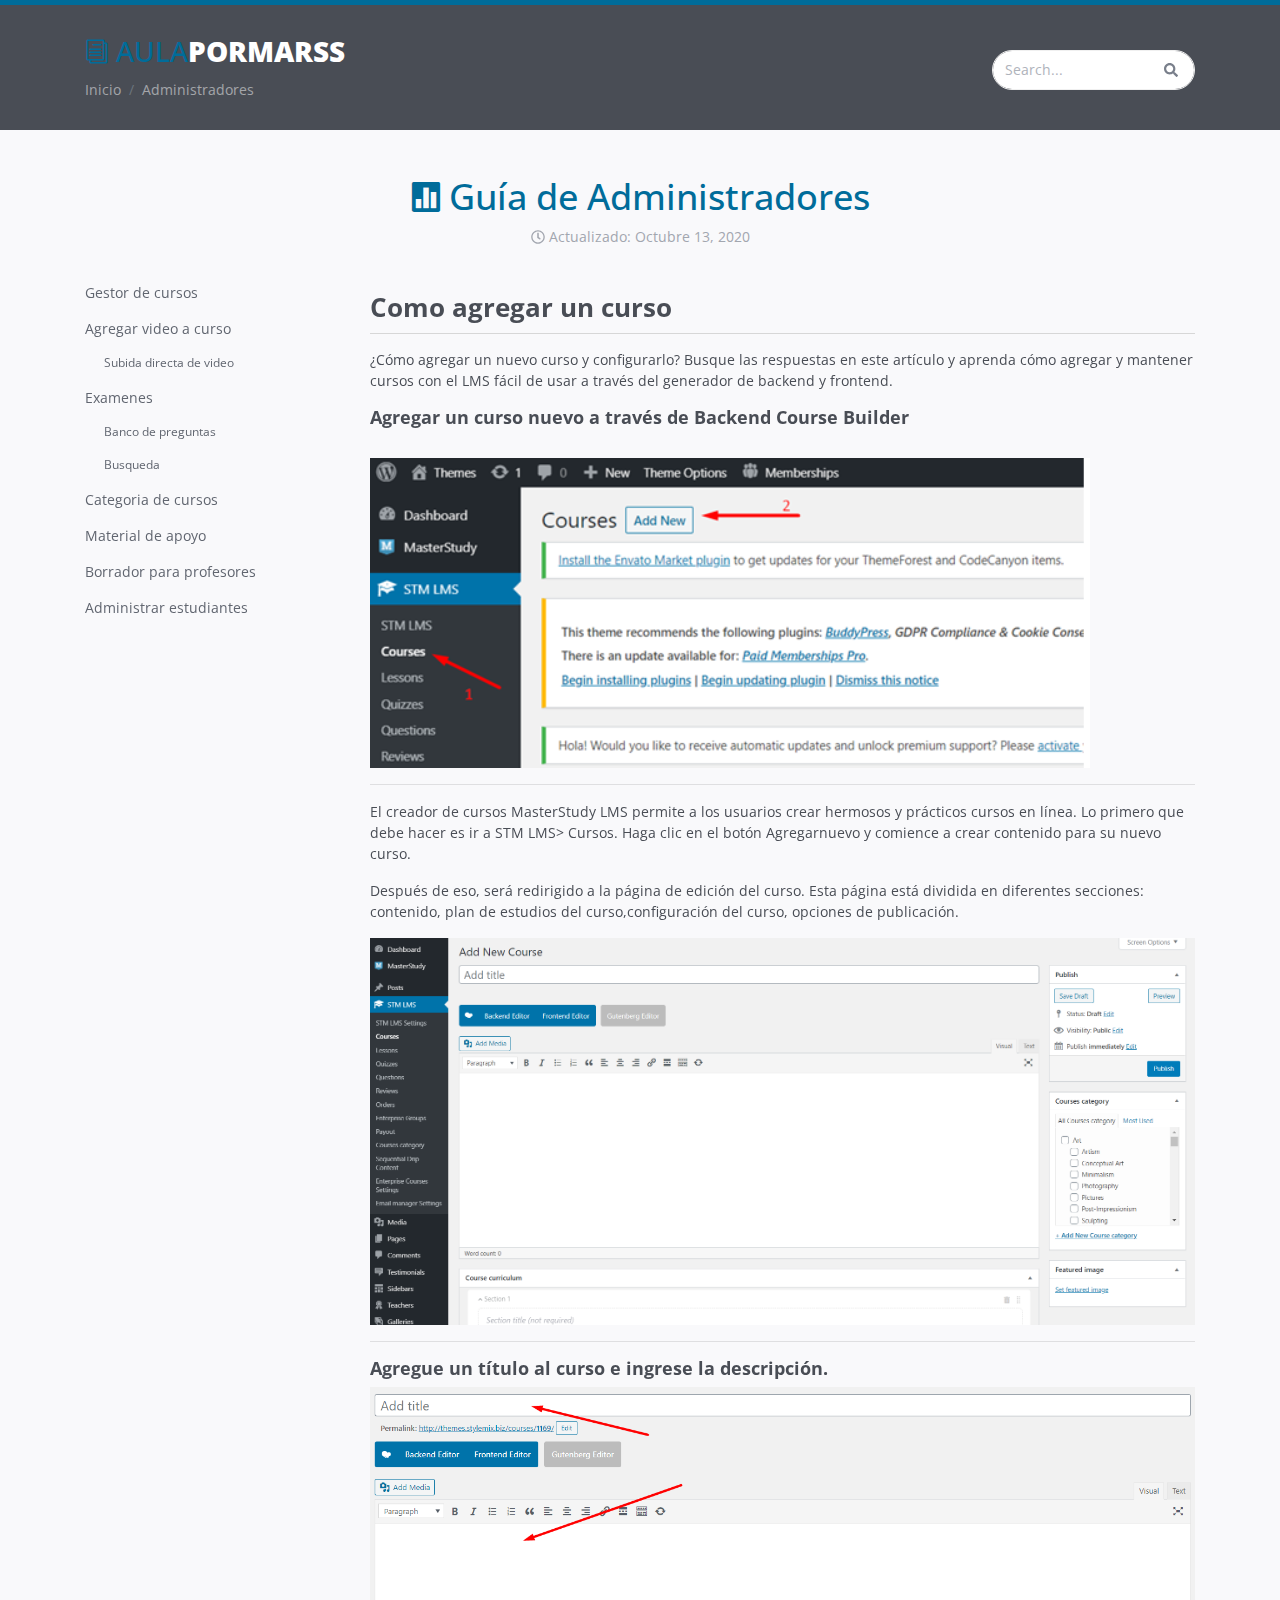
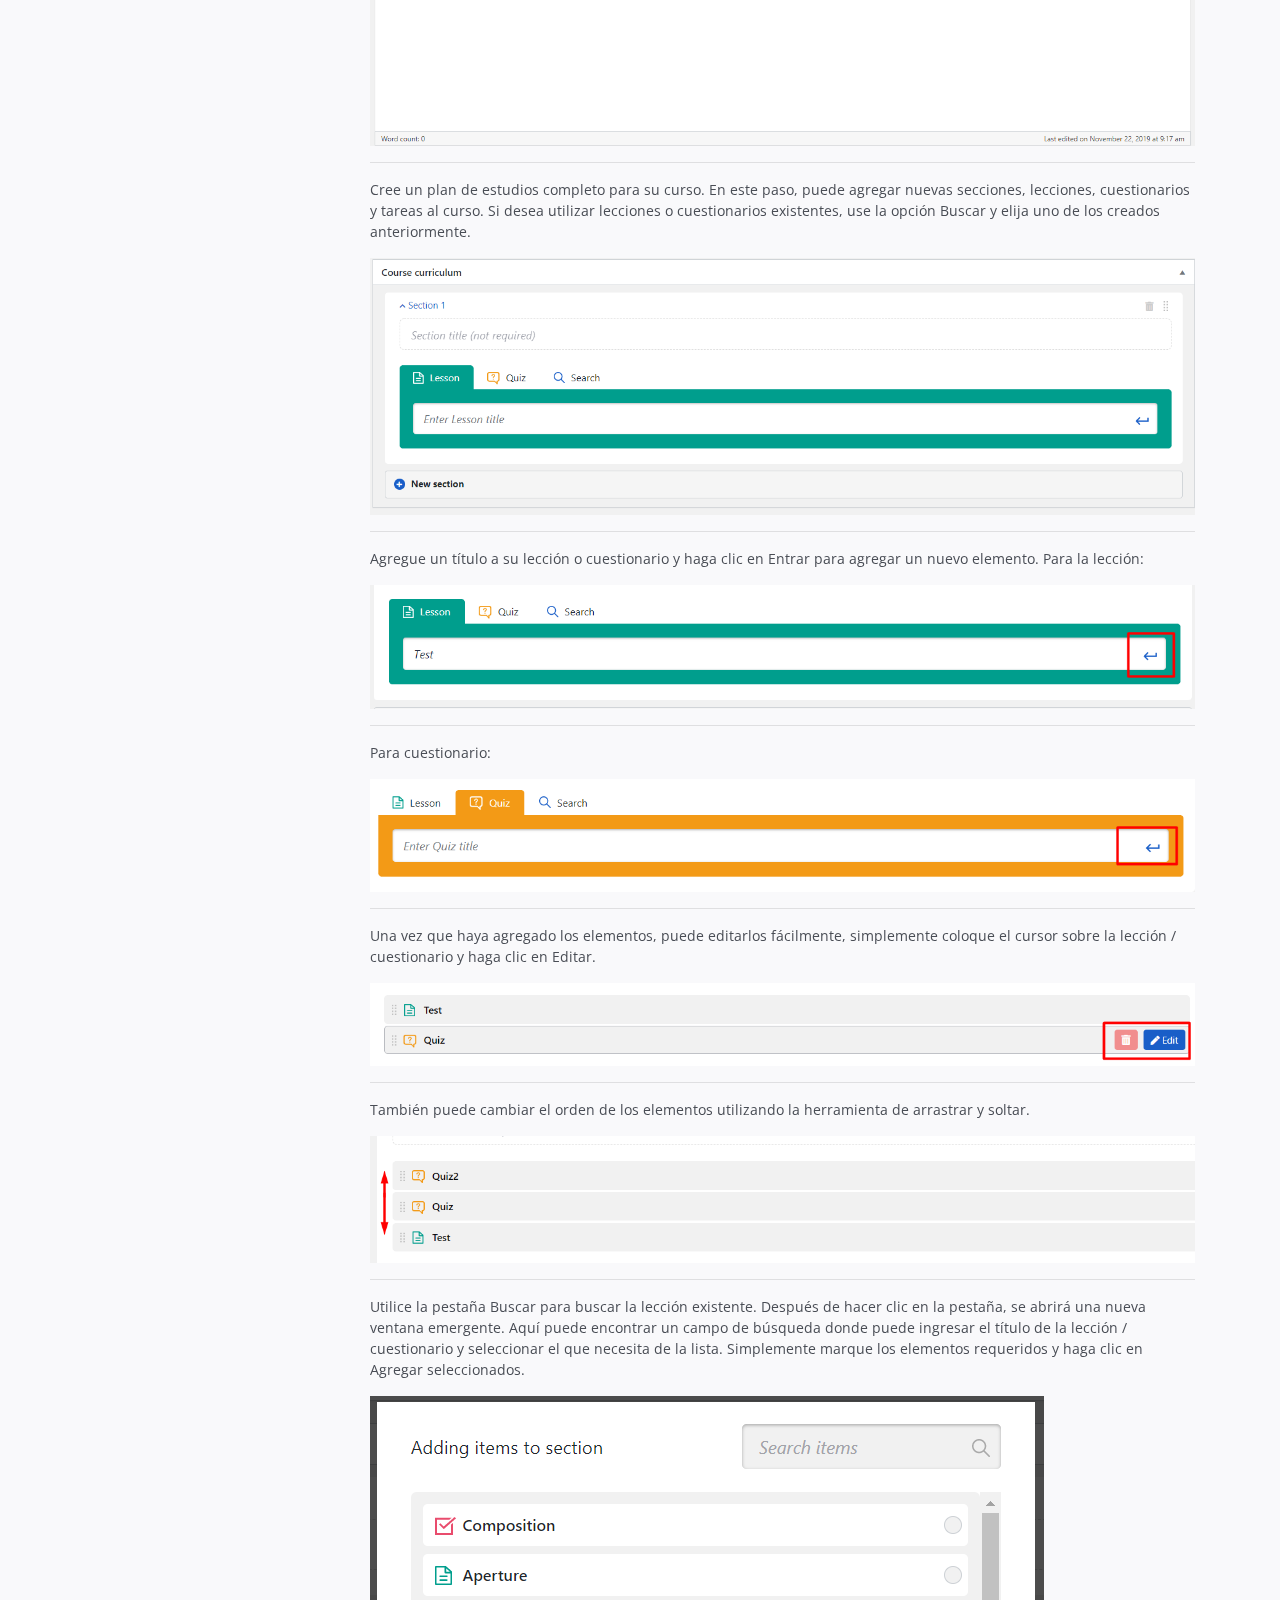
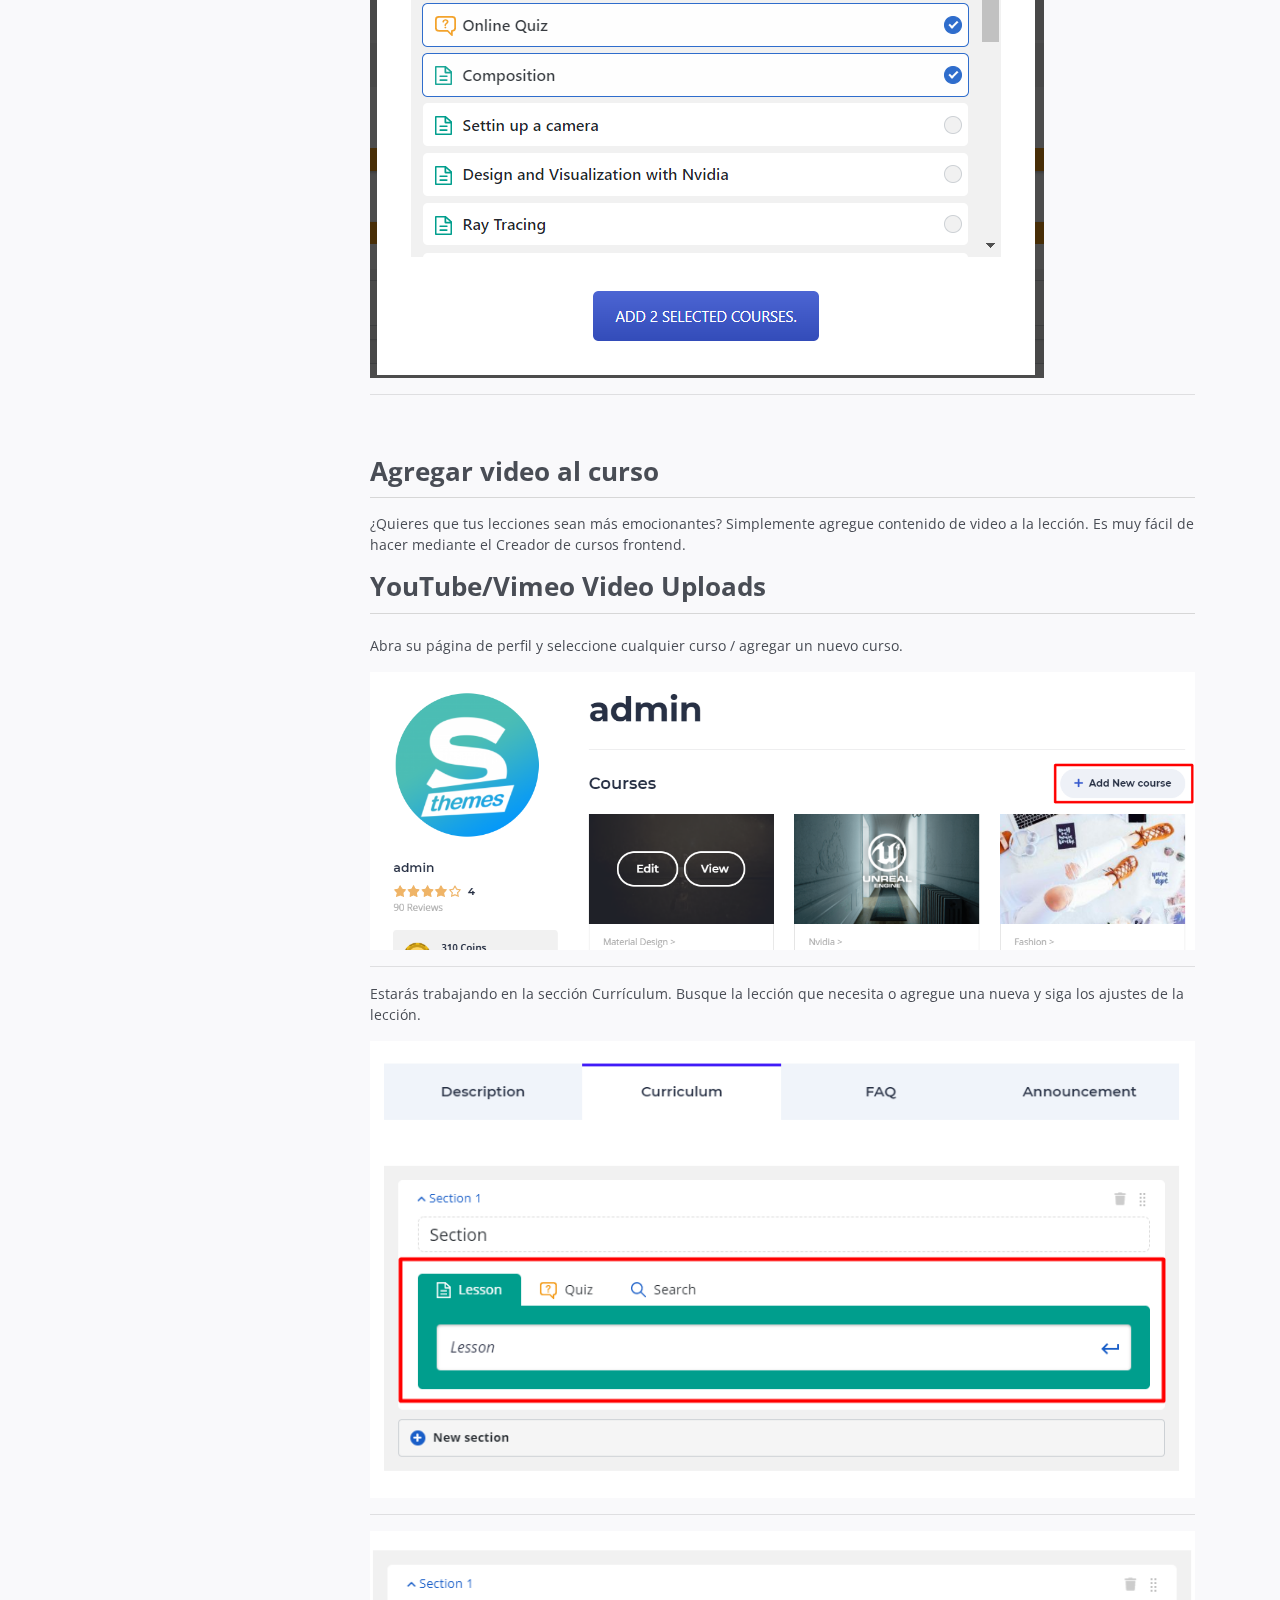
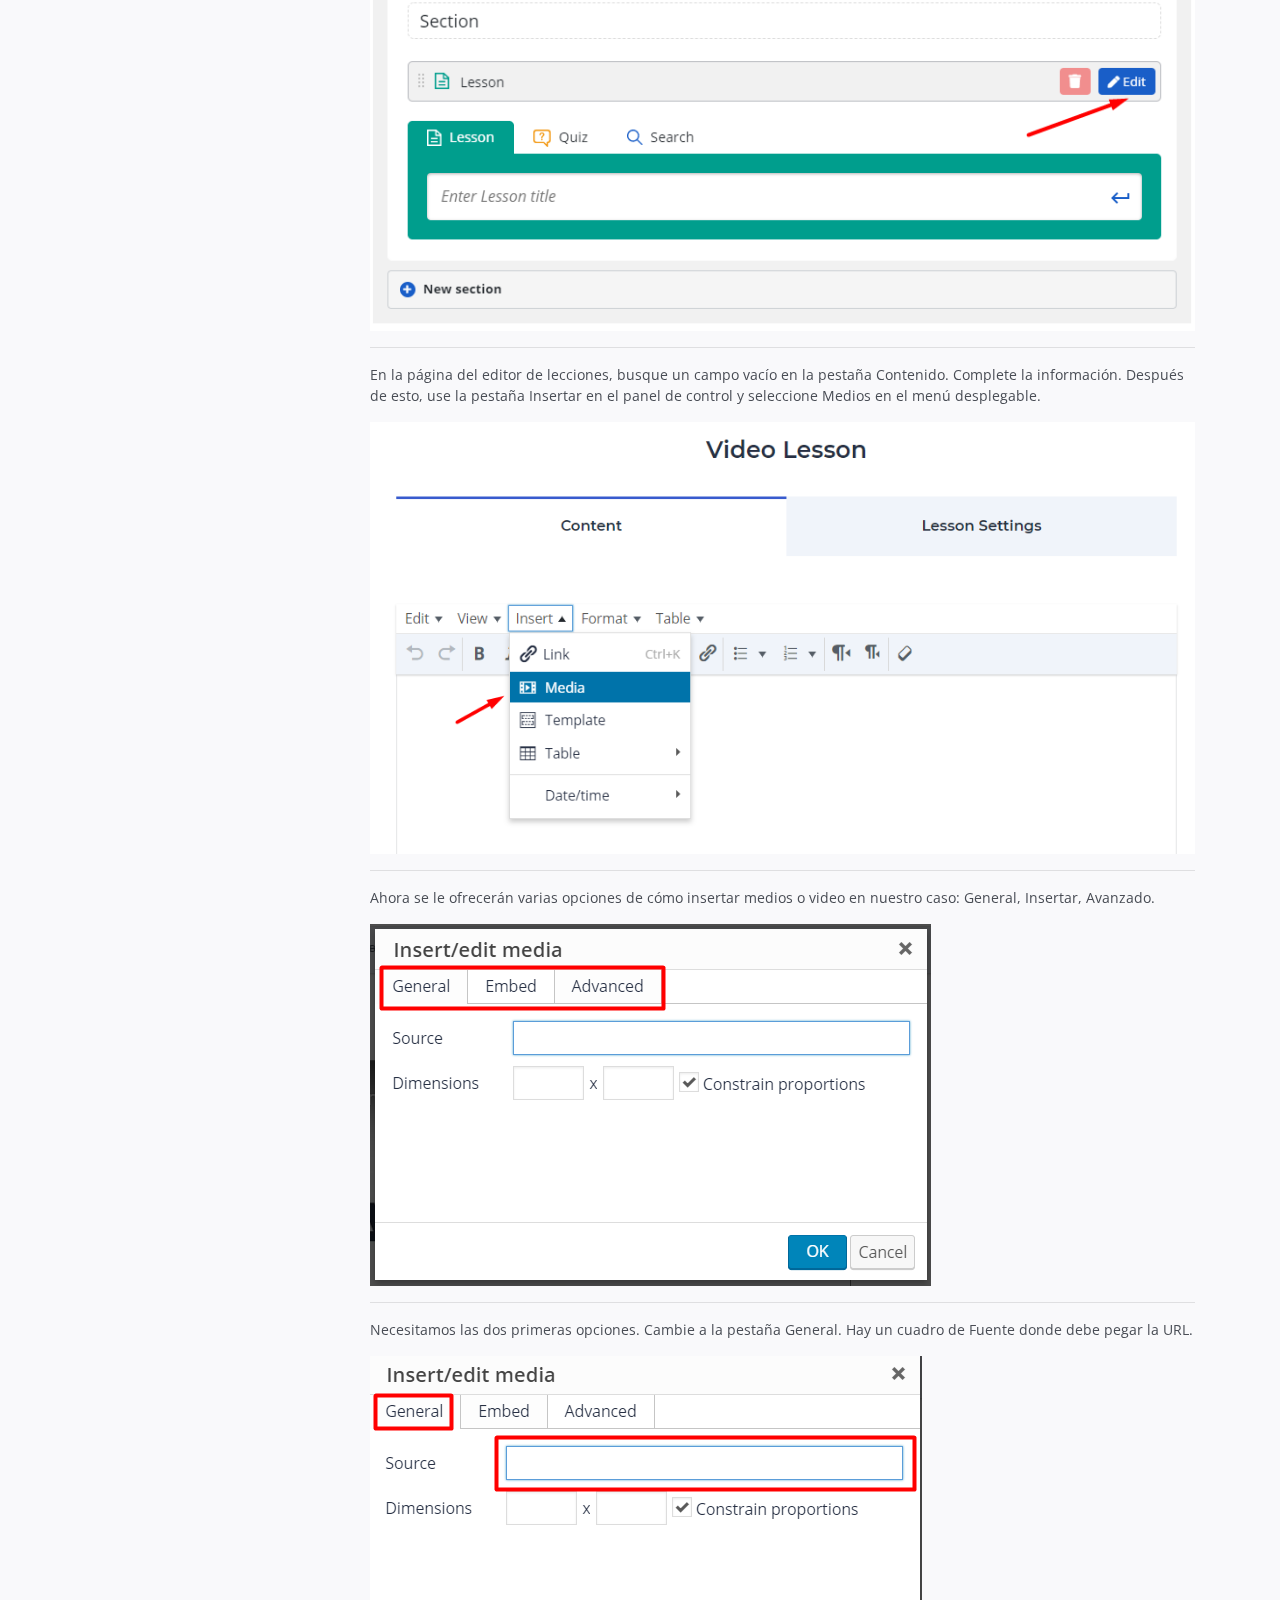
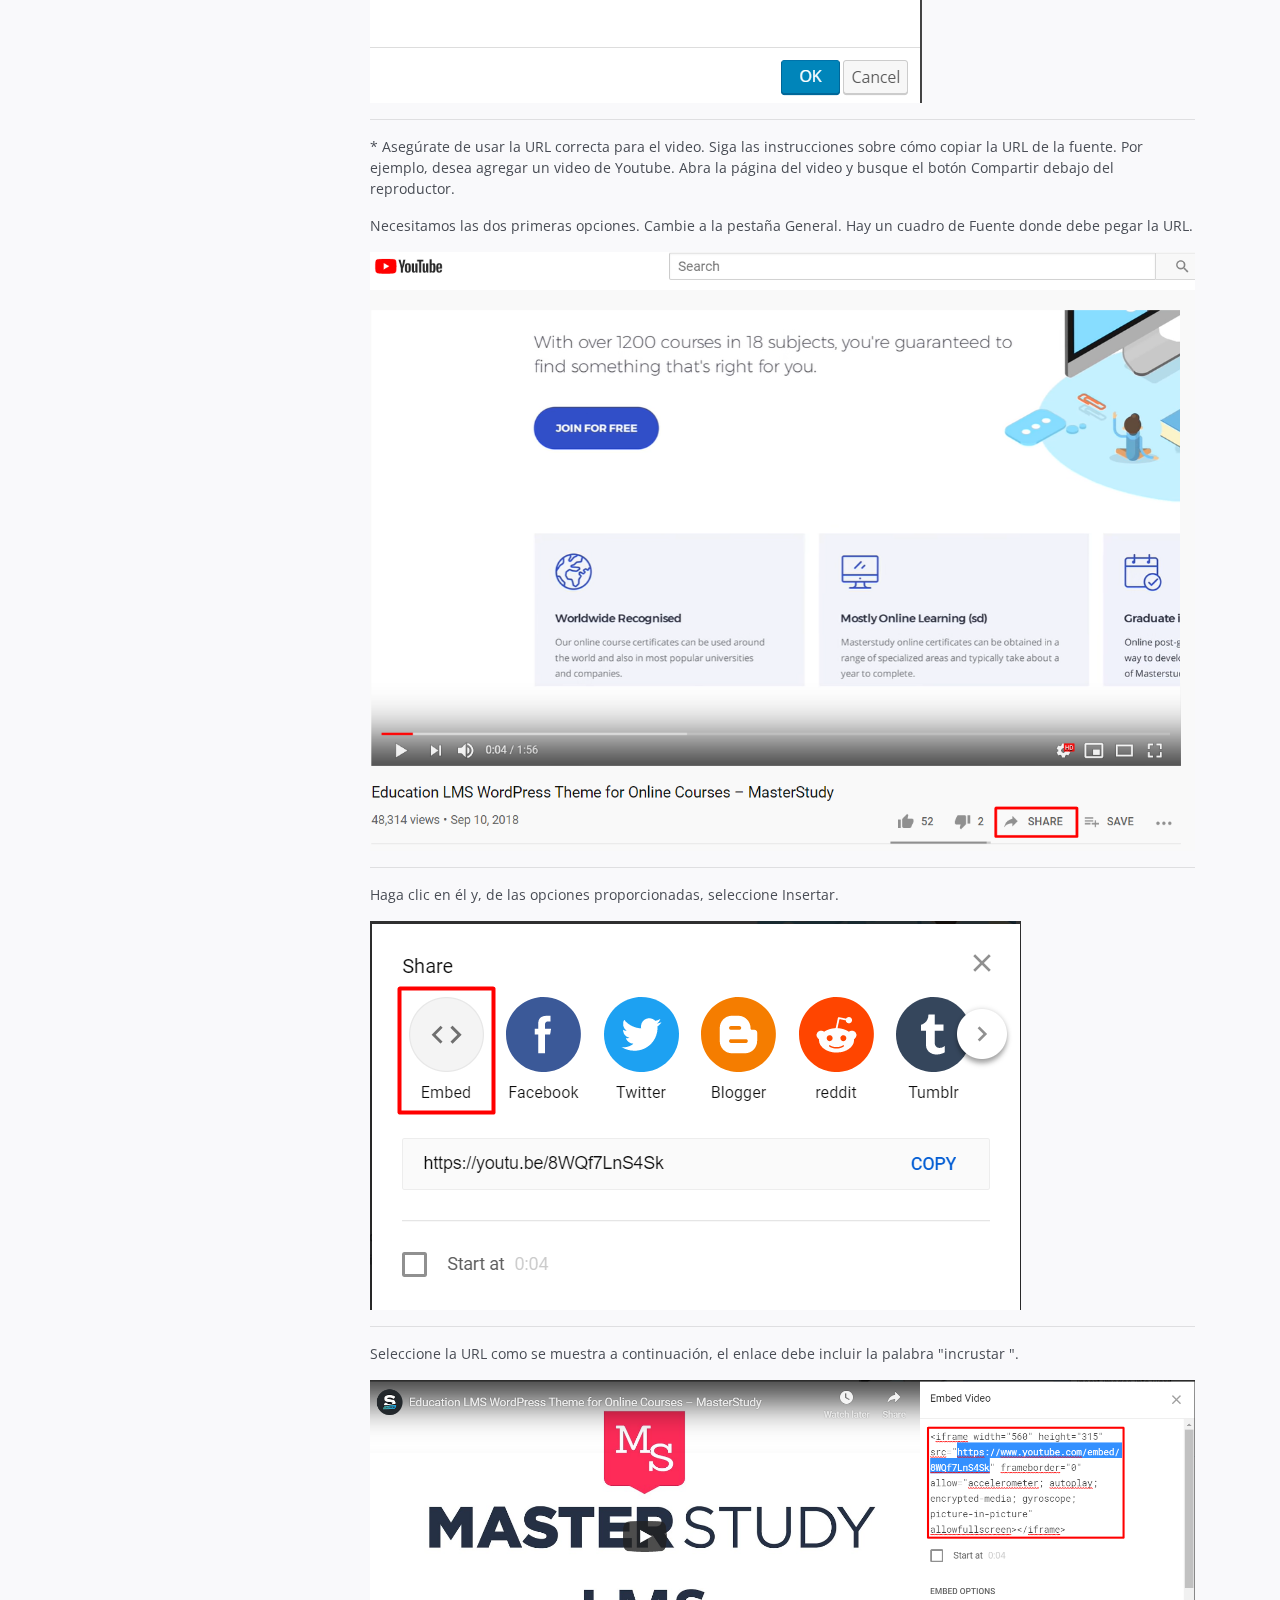
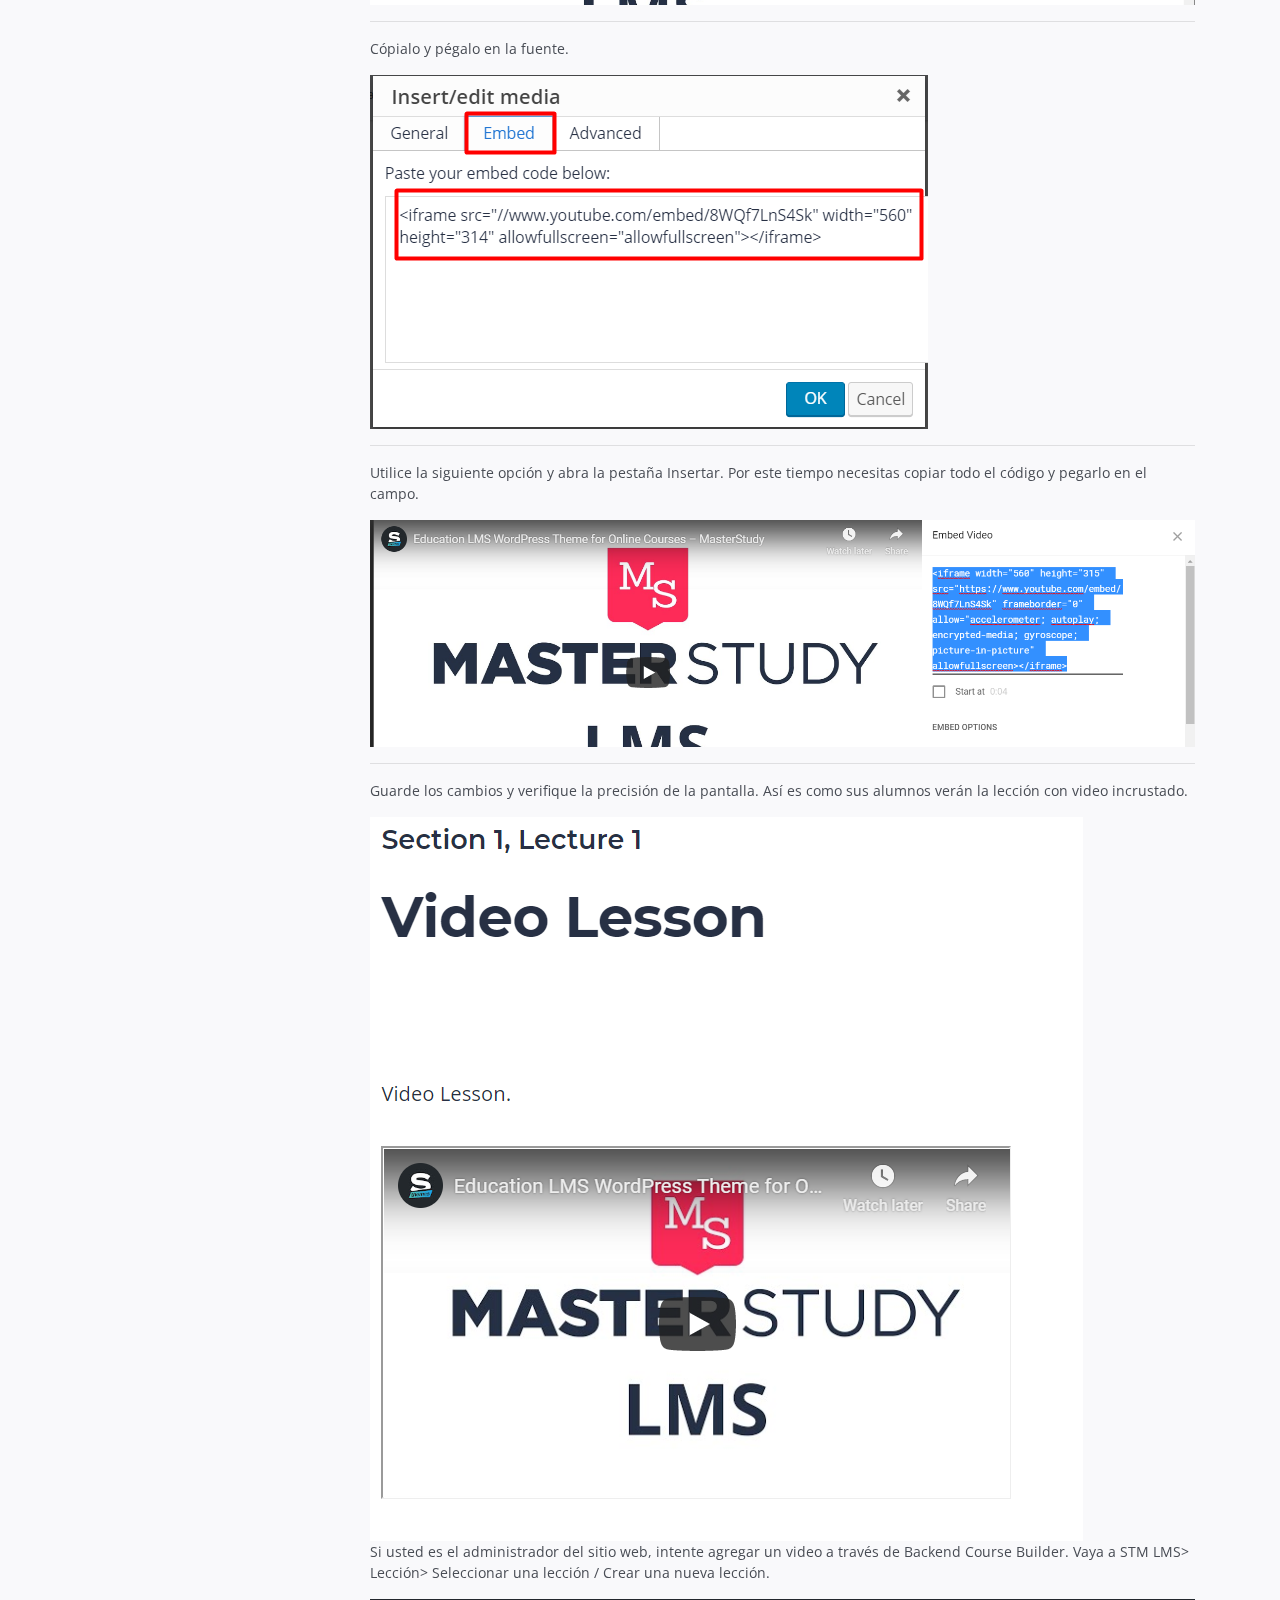
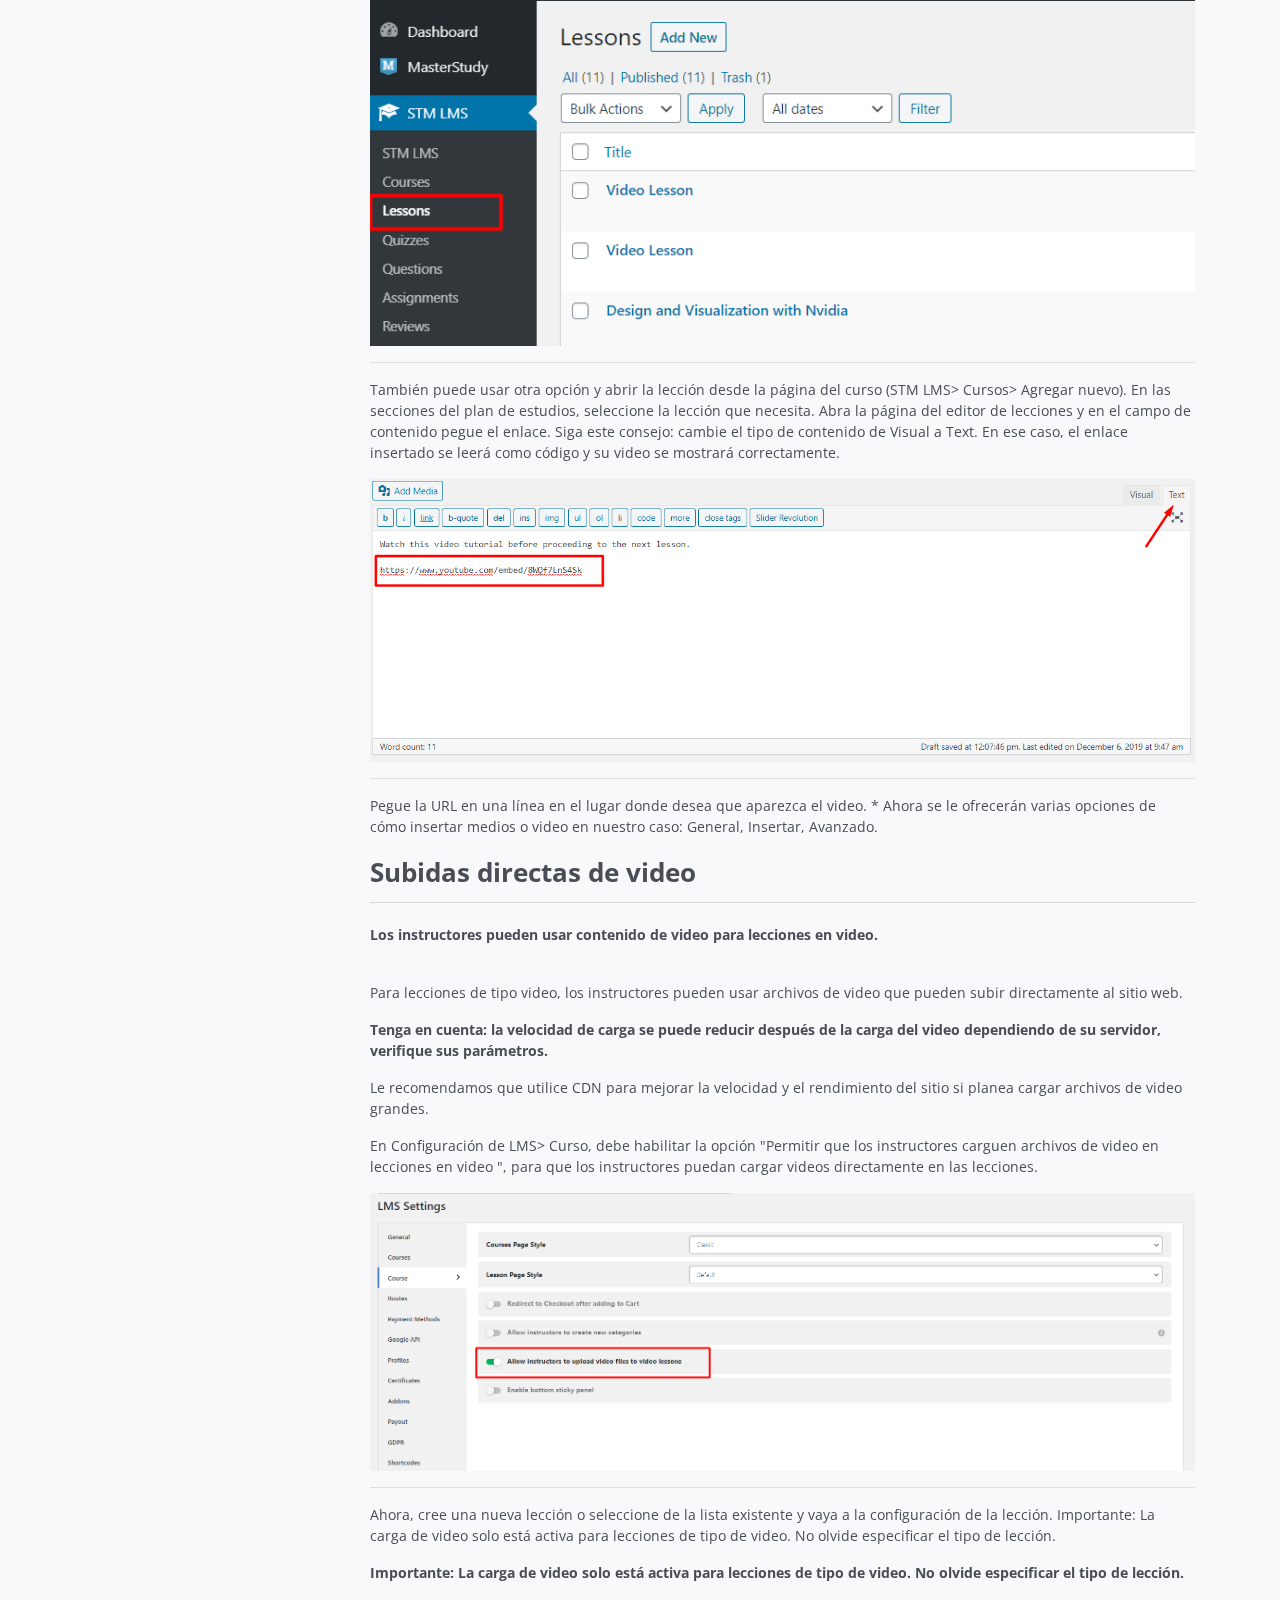
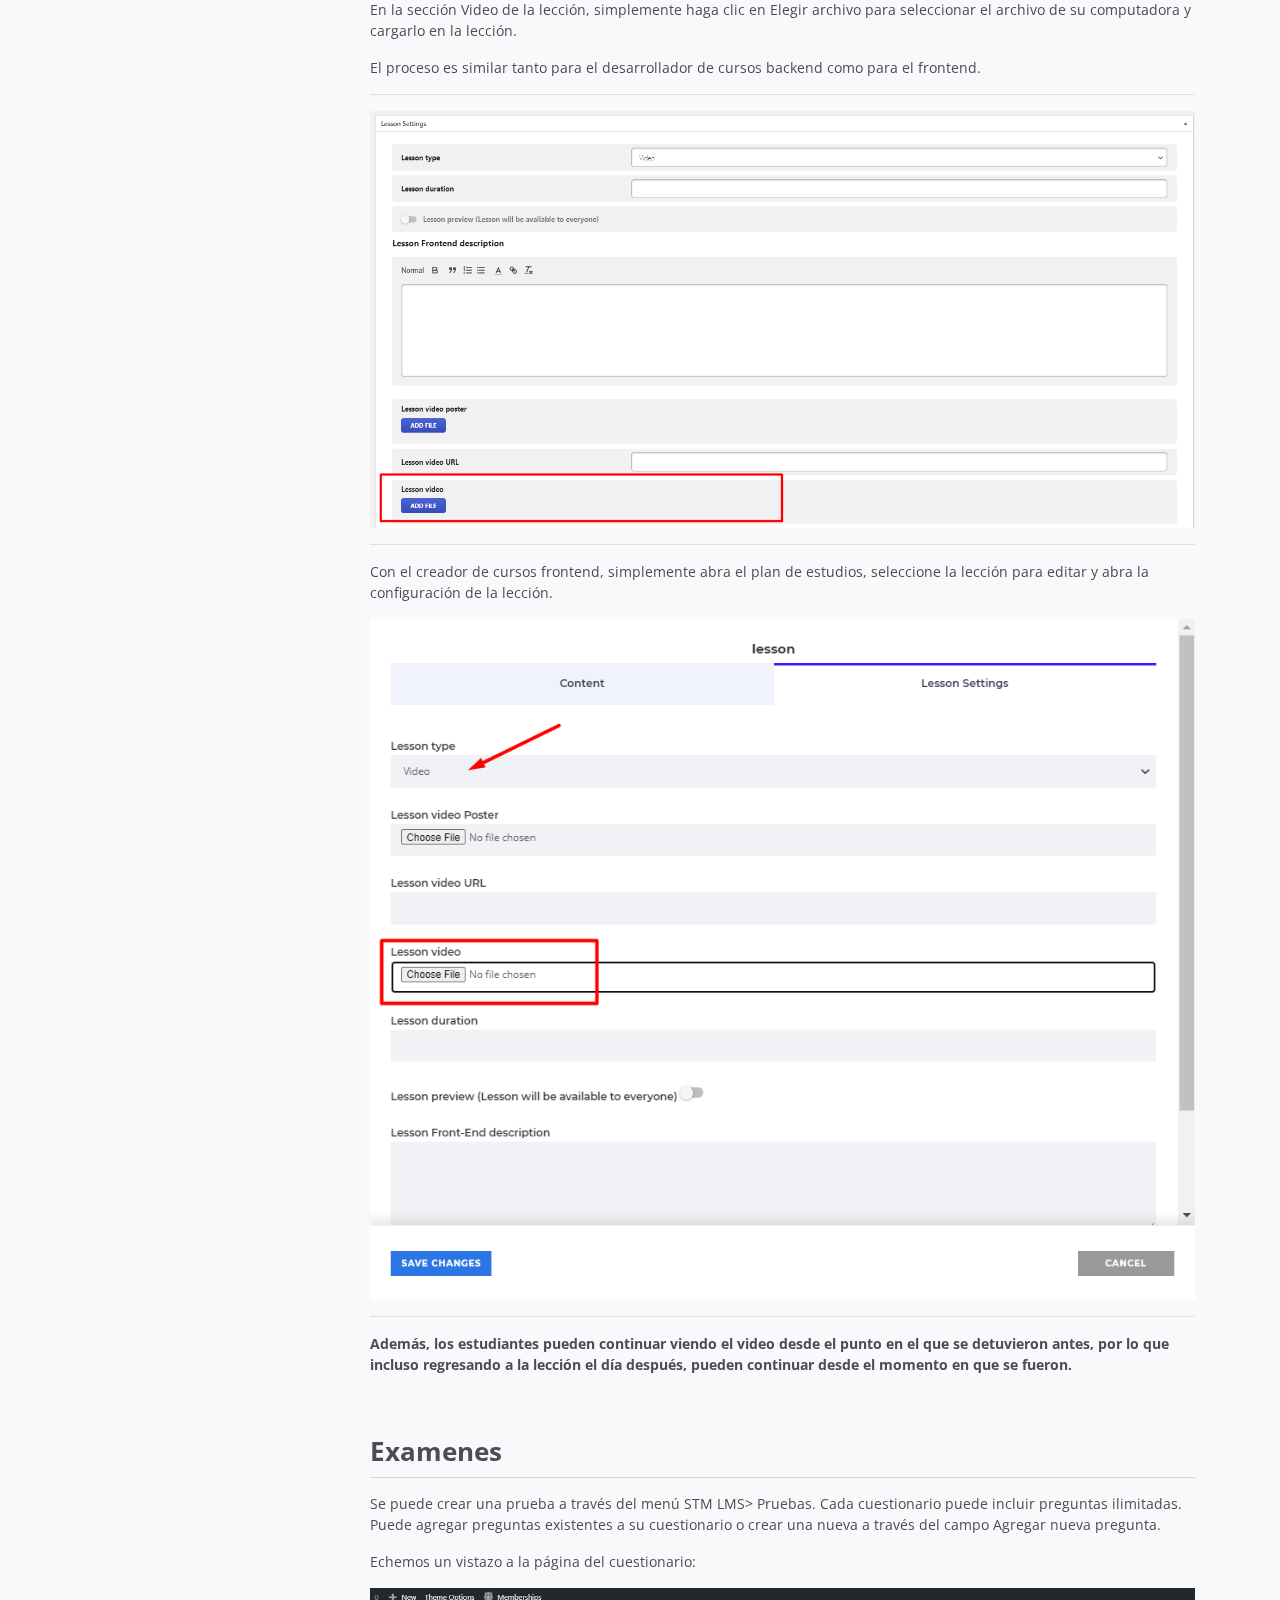
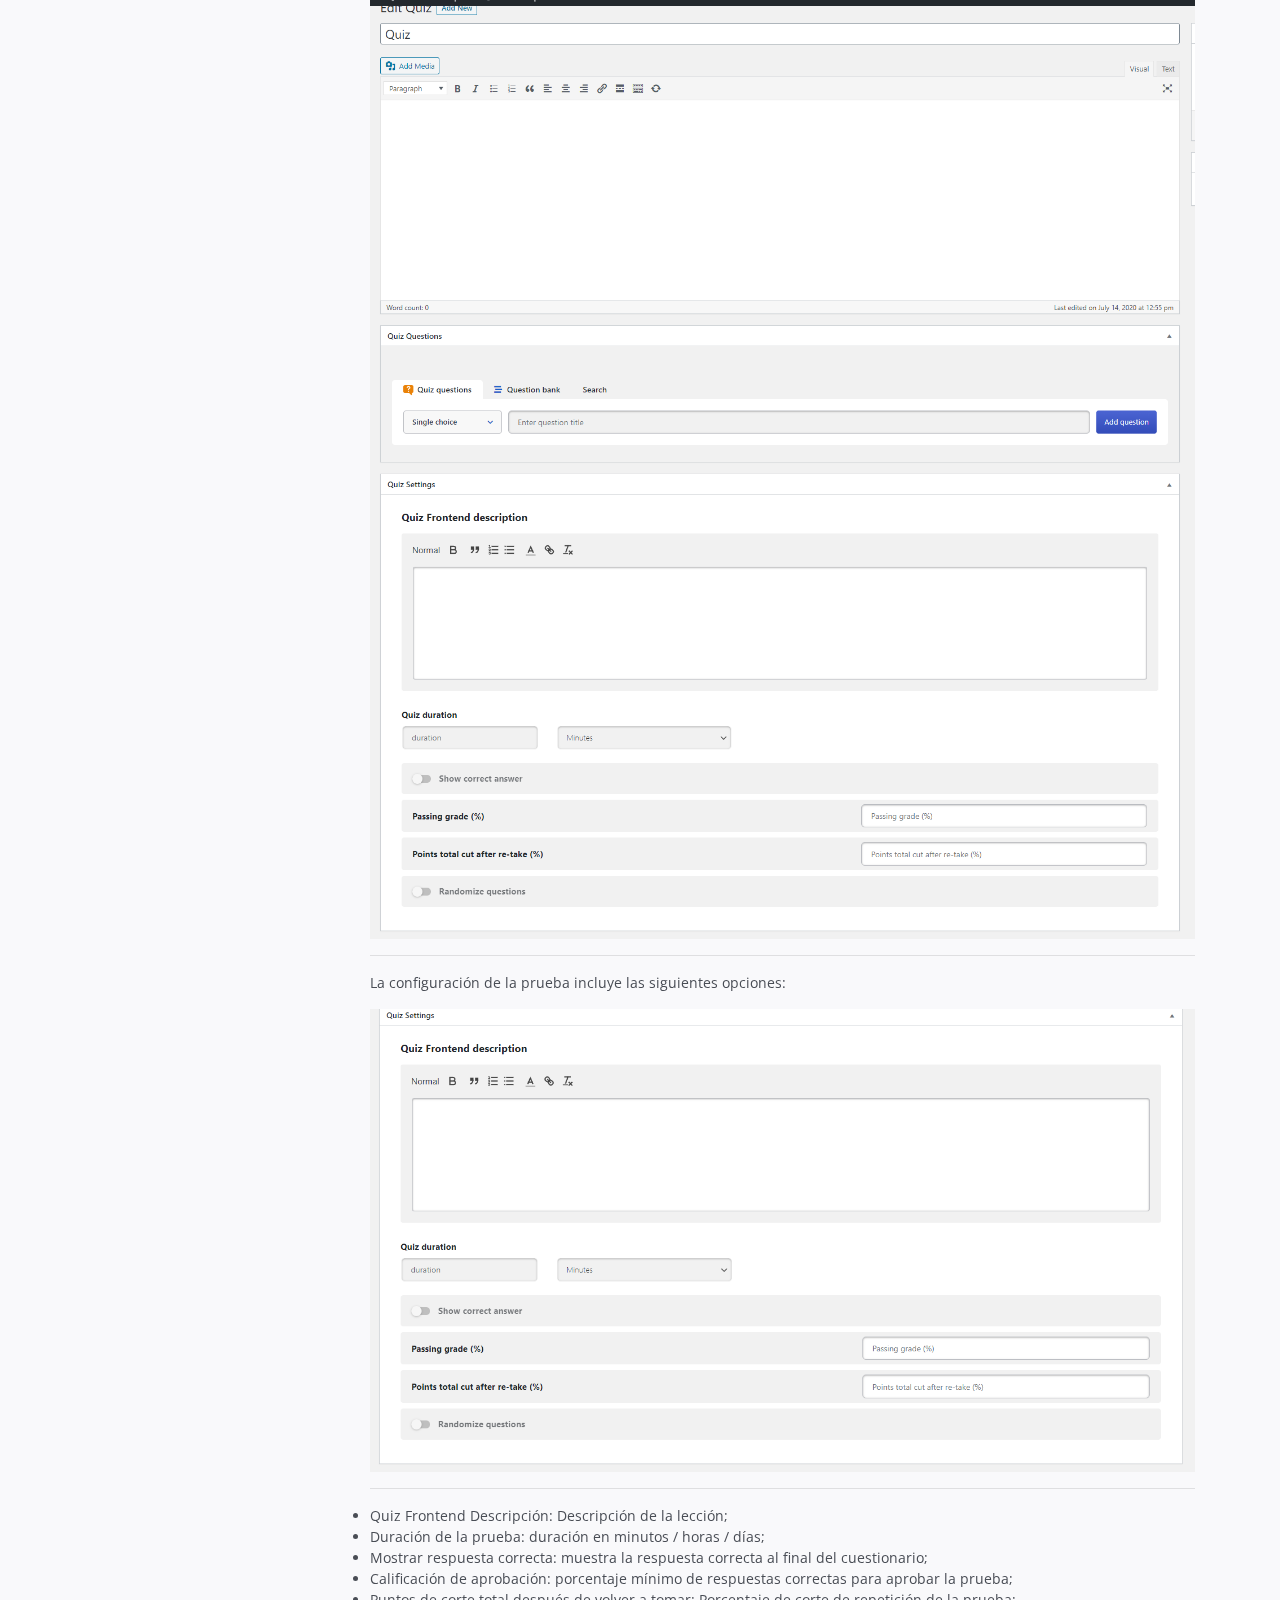
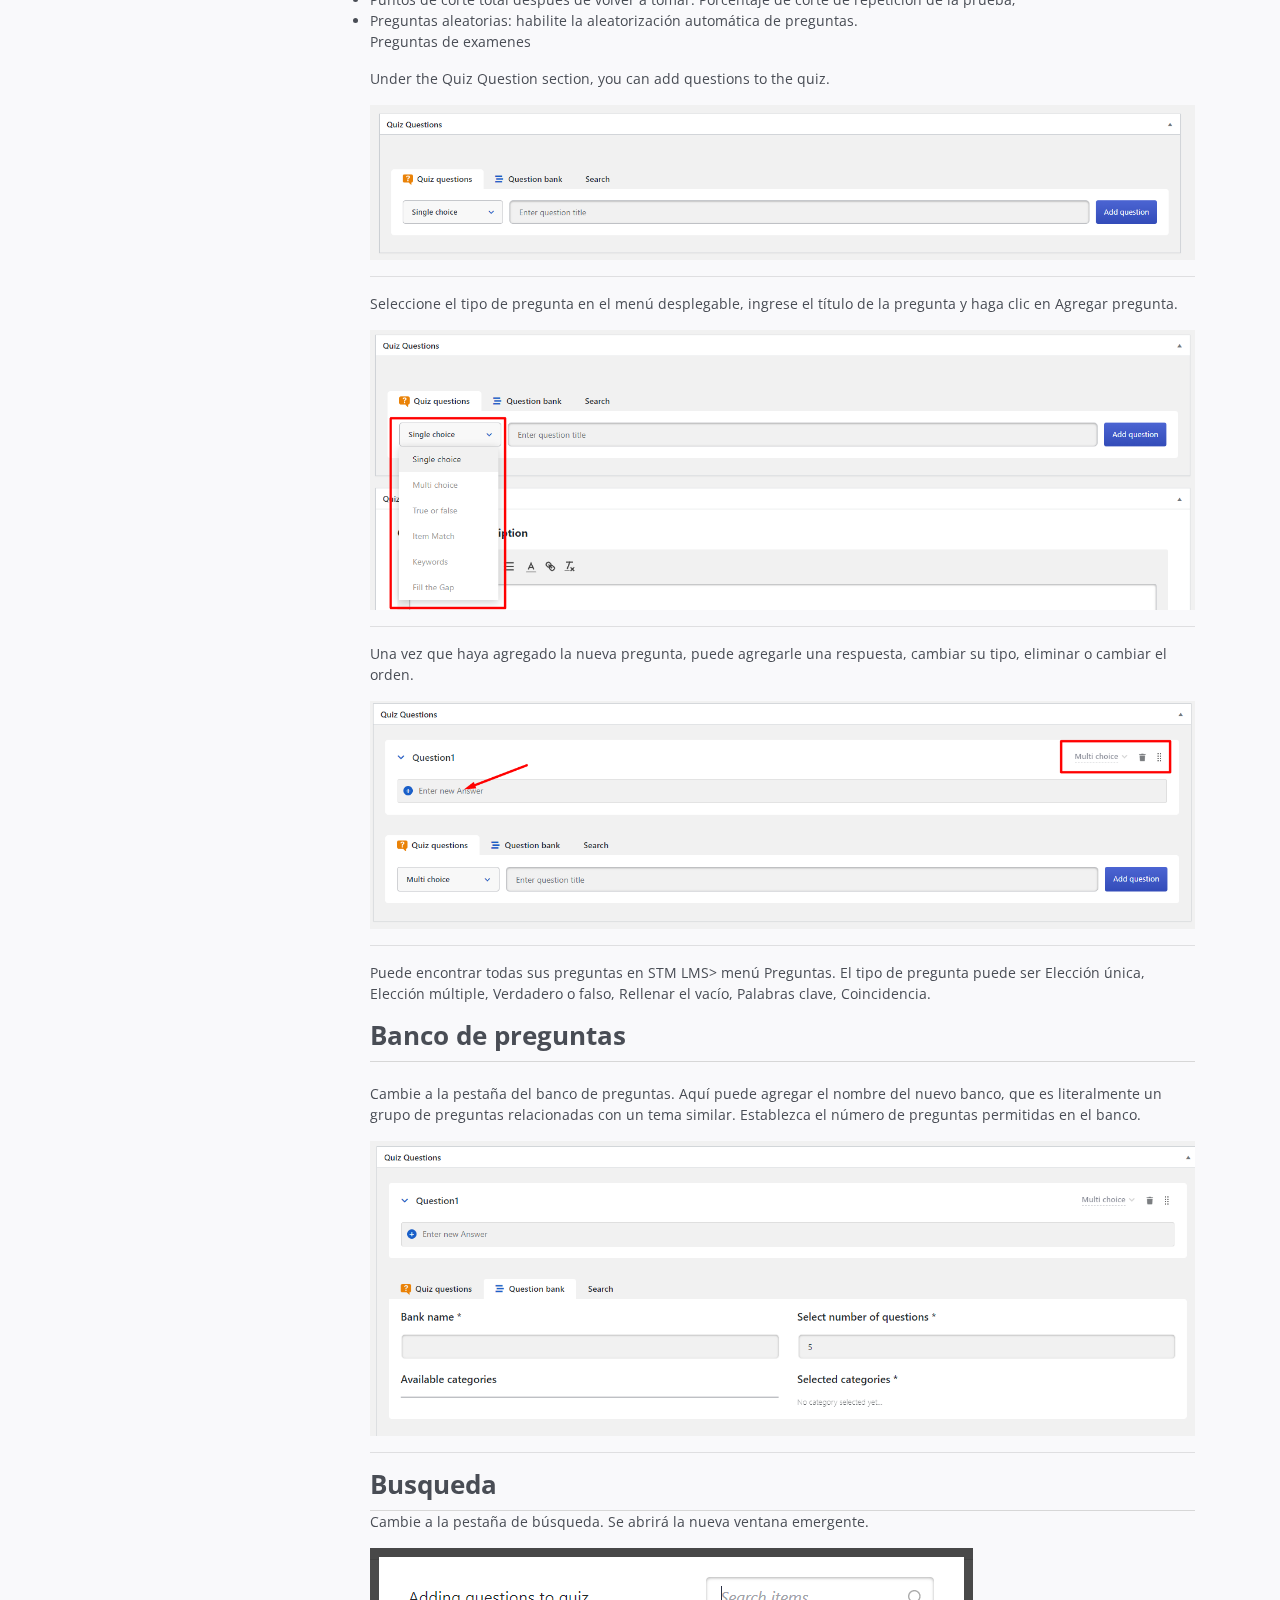
==== commit e2d495c0: "Menu" ====
--- a/admin.html
+++ b/admin.html
@@ -24,166 +24,245 @@
 
 <body class="body-green">
     <div class="page-wrapper">
-        <header id="header" class="header">
-            <div class="container">
-                <div class="branding">
-                    <h1 class="logo">
-                        <a href="index.html">
-                            <span aria-hidden="true" class="icon_documents_alt icon"></span>
-                            <span class="text-highlight">Aula</span><span class="text-bold">Pormarss</span>
+        <header class="text-right">
+            <div style=".span{color:black}" id="google_translate_element" class="google"></div>
+
+            <script type="text/javascript">
+                function googleTranslateElementInit() {
+                    new google.translate.TranslateElement({
+                        pageLanguage: 'es',
+                        includedLanguages: 'ca,eu,gl,en,fr,it,pt,de',
+                        layout: google.translate.TranslateElement.InlineLayout.SIMPLE,
+                        gaTrack: true
+                    }, 'google_translate_element');
+                }
+            </script>
+
+            <script type="text/javascript" src="https://translate.google.com/translate_a/element.js?cb=googleTranslateElementInit"></script>
+        </header>
+
+
+
+
+
+        <!-------------------------------Menu mobil------------------------------------------------------>
+        <nav class="navbar navbar-light light-blue lighten-4 d-lg-none d-md-none sticky-top ajuste-mobil">
+
+            <!-- Navbar brand -->
+            <a class="navbar-brand" href="#">Menú</a>
+
+            <!-- Collapse button -->
+            <button class="navbar-toggler toggler-example" type="button" data-toggle="collapse" data-target="#navbarSupportedContent1" aria-controls="navbarSupportedContent1" aria-expanded="false" aria-label="Toggle navigation"><span class="dark-blue-text"><i
+          class="fas fa-bars fa-1x"></i></span></button>
+
+            <!-- Collapsible content -->
+            <div class="collapse navbar-collapse" id="navbarSupportedContent1">
+
+                <!-- Links -->
+                <ul class="navbar-nav mr-auto">
+                    <li class="nav-item ">
+                        <a class="nav-link" href="#download-section ">Gestor de cursos</a>
+                    </li>
+                    <li class="nav-item">
+                        <a class="nav-link" href="#installation-section ">Agregar video al curso</a>
+                    </li>
+                    <li class="nav-item">
+                        <a class="nav-link" href="#subidadirectadevideo ">Subida directa de video</a>
+                    </li>
+                    <li class="nav-item">
+                        <a class="nav-link" href="#code-section ">Examenes</a>
+                    </li>
+                    <li class="nav-item">
+                        <a class="nav-link" href="#bancodepreguntas ">Banco de preguntas</a>
+                    </li>
+                    <li class="nav-item">
+                        <a class="nav-link" href="#busqueda ">Busqueda</a>
+                    </li>
+                    <li class="nav-item">
+                        <a class="nav-link" href="#callouts-section ">Categoria de cursos</a>
+                    </li>
+                    <li class="nav-item">
+                        <a class="nav-link" href="#tables-section ">Material de apoyo</a>
+                    </li>
+                    <li class="nav-item">
+                        <a class="nav-link" href="#buttons-section ">Borrador para profesores</a>
+                    </li>
+                    <li class="nav-item">
+                        <a class="nav-link" href="#administrarestudiantes ">Administrar estudiantes</a>
+                    </li>
+                </ul>
+                <!-- Links -->
+
+            </div>
+            <!-- Collapsible content -->
+
+        </nav>
+        <!--/.Navbar-->
+
+
+
+        <header id="header " class="header ">
+            <div class="container ">
+                <div class="branding ">
+                    <h1 class="logo ">
+                        <a href="index.html ">
+                            <span aria-hidden="true " class="icon_documents_alt icon "></span>
+                            <span class="text-highlight ">Aula</span><span class="text-bold ">Pormarss</span>
                         </a>
                     </h1>
+
                 </div>
 
-                <ol class="breadcrumb">
-                    <li class="breadcrumb-item"><a href="index.html">Inicio</a></li>
-                    <li class="breadcrumb-item active">Administradores</li>
+                <ol class="breadcrumb ">
+                    <li class="breadcrumb-item "><a href="index.html ">Inicio</a></li>
+                    <li class="breadcrumb-item active ">Administradores</li>
                 </ol>
-                <div class="top-search-box">
-                    <form class="form-inline search-form justify-content-center" action="" method="get">
-                        <input type="text" placeholder="Search..." name="search" class="form-control search-input">
-                        <button type="submit" class="btn search-btn" value="Search"><i
-                                class="fas fa-search"></i></button>
+                <div class="top-search-box ">
+                    <form class="form-inline search-form justify-content-center " action=" " method="get ">
+                        <input type="text " placeholder="Search... " name="search " class="form-control search-input ">
+                        <button type="submit " class="btn search-btn " value="Search "><i
+                                class="fas fa-search "></i></button>
 
                     </form>
                 </div>
 
             </div>
             <!--//container-->
+
         </header>
         <!--//header-->
-        <div class="doc-wrapper">
-            <div class="container">
-                <div id="doc-header" class="doc-header text-center">
-                    <h1 class="doc-title"><i class="icon icon_datareport_alt"></i> Guía de Administradores</h1>
-                    <div class="meta"><i class="far fa-clock"></i> Actualizado: Octubre 13, 2020</div>
+        <div class="doc-wrapper ">
+            <div class="container ">
+                <div id="doc-header " class="doc-header text-center ">
+                    <h1 class="doc-title "><i class="icon icon_datareport_alt "></i> Guía de Administradores</h1>
+                    <div class="meta "><i class="far fa-clock "></i> Actualizado: Octubre 13, 2020</div>
                 </div>
                 <!--//doc-header-->
-                <div class="doc-body row">
-                    <div class="doc-content col-md-9 col-12 order-1">
-                        <div class="content-inner">
+                <div class="doc-body row ">
+                    <div class="doc-content col-md-9 col-12 order-1 ">
+                        <div class="content-inner ">
 
 
                             <!----------------------------------------------Cursos----------------------------------------------->
-                            <section id="download-section" class="doc-section">
-                                <h2 class="section-title">Como agregar un curso</h2>
-                                <div class="section-block">
+                            <section id="download-section " class="doc-section ">
+                                <h2 class="section-title ">Como agregar un curso</h2>
+                                <div class="section-block ">
 
                                     <p>
                                         ¿Cómo agregar un nuevo curso y configurarlo? Busque las respuestas en este artículo y aprenda cómo agregar y mantener cursos con el LMS fácil de usar a través del generador de backend y frontend.
                                     </p>
 
-                                    <h4 class="block-title">Agregar un curso nuevo a través de Backend Course Builder</h4>
+                                    <h4 class="block-title ">Agregar un curso nuevo a través de Backend Course Builder</h4>
                                     <br/>
 
-                                    <img class="img-fluid" src="assets/images/admin/agregaruncurso/1.png" alt="fontawesome">
+                                    <img class="img-fluid " src="assets/images/admin/agregaruncurso/1.png " alt="fontawesome ">
                                     <hr>
                                     <p>El creador de cursos MasterStudy LMS permite a los usuarios crear hermosos y prácticos cursos en línea. Lo primero que debe hacer es ir a STM LMS> Cursos. Haga clic en el botón Agregarnuevo y comience a crear contenido
                                         para su nuevo curso.</p>
 
                                     <p>Después de eso, será redirigido a la página de edición del curso. Esta página está dividida en diferentes secciones: contenido, plan de estudios del curso,configuración del curso, opciones de publicación.</p>
 
-                                    <img class="img-fluid" src="assets/images/admin/agregaruncurso/2.png" alt="fontawesome">
+                                    <img class="img-fluid " src="assets/images/admin/agregaruncurso/2.png " alt="fontawesome ">
                                     <hr>
 
 
                                     <h4>Agregue un título al curso e ingrese la descripción.</h4>
 
-                                    <img class="img-fluid" src="assets/images/admin/agregaruncurso/3.png" alt="fontawesome">
+                                    <img class="img-fluid " src="assets/images/admin/agregaruncurso/3.png " alt="fontawesome ">
                                     <hr>
 
                                     <p>Cree un plan de estudios completo para su curso. En este paso, puede agregar nuevas secciones, lecciones, cuestionarios y tareas al curso. Si desea utilizar lecciones o cuestionarios existentes, use la opción Buscar
                                         y elija uno de los creados anteriormente.</p>
-                                    <img class="img-fluid" src="assets/images/admin/agregaruncurso/4.png" alt="fontawesome">
+                                    <img class="img-fluid " src="assets/images/admin/agregaruncurso/4.png " alt="fontawesome ">
                                     <hr>
 
                                     <p>Agregue un título a su lección o cuestionario y haga clic en Entrar para agregar un nuevo elemento. Para la lección:</p>
 
-                                    <img class="img-fluid" src="assets/images/admin/agregaruncurso/5.png" alt="fontawesome">
+                                    <img class="img-fluid " src="assets/images/admin/agregaruncurso/5.png " alt="fontawesome ">
 
                                     <hr>
                                     <p>Para cuestionario:</p>
-                                    <img class="img-fluid" src="assets/images/admin/agregaruncurso/6.png" alt="fontawesome">
+                                    <img class="img-fluid " src="assets/images/admin/agregaruncurso/6.png " alt="fontawesome ">
                                     <hr>
 
                                     <p>Una vez que haya agregado los elementos, puede editarlos fácilmente, simplemente coloque el cursor sobre la lección / cuestionario y haga clic en Editar.</p>
-                                    <img class="img-fluid" src="assets/images/admin/agregaruncurso/7.png" alt="fontawesome">
+                                    <img class="img-fluid " src="assets/images/admin/agregaruncurso/7.png " alt="fontawesome ">
                                     <hr>
                                     <p>También puede cambiar el orden de los elementos utilizando la herramienta de arrastrar y soltar.</p>
-                                    <img class="img-fluid" src="assets/images/admin/agregaruncurso/8.png" alt="fontawesome">
+                                    <img class="img-fluid " src="assets/images/admin/agregaruncurso/8.png " alt="fontawesome ">
                                     <hr>
                                     <p>Utilice la pestaña Buscar para buscar la lección existente. Después de hacer clic en la pestaña, se abrirá una nueva ventana emergente. Aquí puede encontrar un campo de búsqueda donde puede ingresar el título de la
                                         lección / cuestionario y seleccionar el que necesita de la lista. Simplemente marque los elementos requeridos y haga clic en Agregar seleccionados.</p>
-                                    <img class="img-fluid" src="assets/images/admin/agregaruncurso/9.png" alt="fontawesome">
+                                    <img class="img-fluid " src="assets/images/admin/agregaruncurso/9.png " alt="fontawesome ">
                                     <hr>
 
                                 </div>
                             </section>
                             <!---------------------------------------Agregar video--------------------------------------------->
-                            <section id="installation-section" class="doc-section">
-                                <h2 class="section-title">Agregar video al curso</h2>
-                                <div id="step1" class="section-block">
+                            <section id="installation-section " class="doc-section ">
+                                <h2 class="section-title ">Agregar video al curso</h2>
+                                <div id="step1 " class="section-block ">
 
                                     <p>¿Quieres que tus lecciones sean más emocionantes? Simplemente agregue contenido de video a la lección. Es muy fácil de hacer mediante el Creador de cursos frontend.
                                     </p>
-                                    <h2 class="section-title">YouTube/Vimeo Video Uploads</h2>
+                                    <h2 class="section-title ">YouTube/Vimeo Video Uploads</h2>
                                     <br/>
                                     <p>Abra su página de perfil y seleccione cualquier curso / agregar un nuevo curso.</p>
-                                    <img class="img-fluid" src="assets/images/admin/agregarvideo/1.png" alt="fontawesome">
+                                    <img class="img-fluid " src="assets/images/admin/agregarvideo/1.png " alt="fontawesome ">
                                     <hr>
                                     <p>Estarás trabajando en la sección Currículum. Busque la lección que necesita o agregue una nueva y siga los ajustes de la lección.</p>
-                                    <img class="img-fluid" src="assets/images/admin/agregarvideo/2.png" alt="fontawesome">
-                                    <hr>
-                                    <img class="img-fluid" src="assets/images/admin/agregarvideo/3.png" alt="fontawesome">
+                                    <img class="img-fluid " src="assets/images/admin/agregarvideo/2.png " alt="fontawesome ">
+                                    <hr>
+                                    <img class="img-fluid " src="assets/images/admin/agregarvideo/3.png " alt="fontawesome ">
                                     <hr>
 
                                     <p>En la página del editor de lecciones, busque un campo vacío en la pestaña Contenido. Complete la información. Después de esto, use la pestaña Insertar en el panel de control y seleccione Medios en el menú desplegable.</p>
-                                    <img class="img-fluid" src="assets/images/admin/agregarvideo/4.png" alt="fontawesome">
+                                    <img class="img-fluid " src="assets/images/admin/agregarvideo/4.png " alt="fontawesome ">
                                     <hr>
                                     <p>Ahora se le ofrecerán varias opciones de cómo insertar medios o video en nuestro caso: General, Insertar, Avanzado.</p>
-                                    <img class="img-fluid" src="assets/images/admin/agregarvideo/5.png" alt="fontawesome">
+                                    <img class="img-fluid " src="assets/images/admin/agregarvideo/5.png " alt="fontawesome ">
                                     <hr>
 
                                     <p>Necesitamos las dos primeras opciones. Cambie a la pestaña General. Hay un cuadro de Fuente donde debe pegar la URL.</p>
-                                    <img class="img-fluid" src="assets/images/admin/agregarvideo/6.png" alt="fontawesome">
+                                    <img class="img-fluid " src="assets/images/admin/agregarvideo/6.png " alt="fontawesome ">
                                     <hr>
                                     <p>* Asegúrate de usar la URL correcta para el video. Siga las instrucciones sobre cómo copiar la URL de la fuente. Por ejemplo, desea agregar un video de Youtube. Abra la página del video y busque el botón Compartir debajo
                                         del reproductor.</p>
                                     <p>Necesitamos las dos primeras opciones. Cambie a la pestaña General. Hay un cuadro de Fuente donde debe pegar la URL.</p>
-                                    <img class="img-fluid" src="assets/images/admin/agregarvideo/7.png" alt="fontawesome">
+                                    <img class="img-fluid " src="assets/images/admin/agregarvideo/7.png " alt="fontawesome ">
                                     <hr>
 
                                     <p>Haga clic en él y, de las opciones proporcionadas, seleccione Insertar.</p>
 
-                                    <img class="img-fluid" src="assets/images/admin/agregarvideo/8.png" alt="fontawesome">
-                                    <hr>
-
-                                    <p>Seleccione la URL como se muestra a continuación, el enlace debe incluir la palabra "incrustar".</p>
-                                    <img class="img-fluid" src="assets/images/admin/agregarvideo/9.png" alt="fontawesome">
+                                    <img class="img-fluid " src="assets/images/admin/agregarvideo/8.png " alt="fontawesome ">
+                                    <hr>
+
+                                    <p>Seleccione la URL como se muestra a continuación, el enlace debe incluir la palabra "incrustar ".</p>
+                                    <img class="img-fluid " src="assets/images/admin/agregarvideo/9.png " alt="fontawesome ">
                                     <hr>
                                     <p>Cópialo y pégalo en la fuente.</p>
-                                    <img class="img-fluid" src="assets/images/admin/agregarvideo/10.png" alt="fontawesome">
+                                    <img class="img-fluid " src="assets/images/admin/agregarvideo/10.png " alt="fontawesome ">
                                     <hr>
 
 
                                     <p>Utilice la siguiente opción y abra la pestaña Insertar. Por este tiempo necesitas copiar todo el código y pegarlo en el campo.</p>
-                                    <img class="img-fluid" src="assets/images/admin/agregarvideo/00.png" alt="fontawesome">
+                                    <img class="img-fluid " src="assets/images/admin/agregarvideo/00.png " alt="fontawesome ">
                                     <hr>
 
                                     <p>Guarde los cambios y verifique la precisión de la pantalla. Así es como sus alumnos verán la lección con video incrustado.</p>
-                                    <img class="img-fluid" src="assets/images/admin/agregarvideo/11.png" alt="fontawesome">
+                                    <img class="img-fluid " src="assets/images/admin/agregarvideo/11.png " alt="fontawesome ">
 
 
                                     <p>Si usted es el administrador del sitio web, intente agregar un video a través de Backend Course Builder. Vaya a STM LMS> Lección> Seleccionar una lección / Crear una nueva lección.</p>
-                                    <img class="img-fluid" src="assets/images/admin/agregarvideo/12.png" alt="fontawesome">
+                                    <img class="img-fluid " src="assets/images/admin/agregarvideo/12.png " alt="fontawesome ">
                                     <hr>
                                     <p>También puede usar otra opción y abrir la lección desde la página del curso (STM LMS> Cursos> Agregar nuevo). En las secciones del plan de estudios, seleccione la lección que necesita. Abra la página del editor de lecciones
                                         y en el campo de contenido pegue el enlace. Siga este consejo: cambie el tipo de contenido de Visual a Text. En ese caso, el enlace insertado se leerá como código y su video se mostrará correctamente.</p>
-                                    <img class="img-fluid" src="assets/images/admin/agregarvideo/13.png" alt="fontawesome">
+                                    <img class="img-fluid " src="assets/images/admin/agregarvideo/13.png " alt="fontawesome ">
 
                                     <hr>
                                     <p>Pegue la URL en una línea en el lugar donde desea que aparezca el video. * Ahora se le ofrecerán varias opciones de cómo insertar medios o video en nuestro caso: General, Insertar, Avanzado.</p>
-                                    <div class="section-title" id="subidadirectadevideo">Subidas directas de video</div>
+                                    <div class="section-title " id="subidadirectadevideo ">Subidas directas de video</div>
                                     <br/>
                                     <strong><p>Los instructores pueden usar contenido de video para lecciones en video. </p></strong><br/>
                                     <p>Para lecciones de tipo video, los instructores pueden usar archivos de video que pueden subir directamente al sitio web.</p>
@@ -191,8 +270,8 @@
                                     <blockquote><strong>  Tenga en cuenta: la velocidad de carga se puede reducir después de la carga del video dependiendo de su servidor, verifique sus parámetros. </strong></blockquote>
                                     <blockquote>Le recomendamos que utilice CDN para mejorar la velocidad y el rendimiento del sitio si planea cargar archivos de video grandes. </blockquote>
 
-                                    <p>En Configuración de LMS> Curso, debe habilitar la opción "Permitir que los instructores carguen archivos de video en lecciones en video", para que los instructores puedan cargar videos directamente en las lecciones.</p>
-                                    <img class="img-fluid" src="assets/images/admin/agregarvideo/14.png" alt="fontawesome">
+                                    <p>En Configuración de LMS> Curso, debe habilitar la opción "Permitir que los instructores carguen archivos de video en lecciones en video ", para que los instructores puedan cargar videos directamente en las lecciones.</p>
+                                    <img class="img-fluid " src="assets/images/admin/agregarvideo/14.png " alt="fontawesome ">
                                     <hr>
                                     <blockquote>Ahora, cree una nueva lección o seleccione de la lista existente y vaya a la configuración de la lección. Importante: La carga de video solo está activa para lecciones de tipo de video. No olvide especificar el tipo
                                         de lección.</blockquote>
@@ -204,10 +283,10 @@
                                         como para el frontend.</span>
                                     <br/>
                                     <hr>
-                                    <img class="img-fluid" src="assets/images/admin/agregarvideo/15.png" alt="fontawesome">
+                                    <img class="img-fluid " src="assets/images/admin/agregarvideo/15.png " alt="fontawesome ">
                                     <hr>
                                     <p>Con el creador de cursos frontend, simplemente abra el plan de estudios, seleccione la lección para editar y abra la configuración de la lección.</p>
-                                    <img class="img-fluid" src="assets/images/admin/agregarvideo/16.png" alt="fontawesome">
+                                    <img class="img-fluid " src="assets/images/admin/agregarvideo/16.png " alt="fontawesome ">
                                     <hr>
                                     <strong><p>Además, los estudiantes pueden continuar viendo el video desde el punto en el que se detuvieron antes, por lo que incluso regresando a la lección el día después, pueden continuar desde el momento en que se fueron.</p></strong>
                                     <!-----------------------------------------Fin video parte------------------------------------------>
@@ -215,9 +294,9 @@
                             </section>
 
                             <!-----------------------------------------Examenes------------------------------------------>
-                            <section id="code-section" class="doc-section">
-                                <h2 class="section-title">Examenes</h2>
-                                <div class="section-block">
+                            <section id="code-section " class="doc-section ">
+                                <h2 class="section-title ">Examenes</h2>
+                                <div class="section-block ">
                                     <p>
                                         Se puede crear una prueba a través del menú STM LMS> Pruebas. Cada cuestionario puede incluir preguntas ilimitadas. Puede agregar preguntas existentes a su cuestionario o crear una nueva a través del campo Agregar nueva pregunta.
                                     </p>
@@ -225,10 +304,10 @@
 
                                     <p>Echemos un vistazo a la página del cuestionario:</p>
 
-                                    <img class="img-fluid" src="assets/images/admin/examenes/1.png" alt="fontawesome">
+                                    <img class="img-fluid " src="assets/images/admin/examenes/1.png " alt="fontawesome ">
                                     <hr>
                                     <p>La configuración de la prueba incluye las siguientes opciones:</p>
-                                    <img class="img-fluid" src="assets/images/admin/examenes/2.png" alt="fontawesome">
+                                    <img class="img-fluid " src="assets/images/admin/examenes/2.png " alt="fontawesome ">
                                     <hr>
 
                                     <li>Quiz Frontend Descripción: Descripción de la lección;</li>
@@ -240,27 +319,27 @@
 
                                     <blockquote>Preguntas de examenes</blockquote>
                                     <p>Under the Quiz Question section, you can add questions to the quiz.</p>
-                                    <img class="img-fluid" src="assets/images/admin/examenes/3.png" alt="fontawesome">
+                                    <img class="img-fluid " src="assets/images/admin/examenes/3.png " alt="fontawesome ">
                                     <hr>
                                     <p>Seleccione el tipo de pregunta en el menú desplegable, ingrese el título de la pregunta y haga clic en Agregar pregunta.</p>
-                                    <img class="img-fluid" src="assets/images/admin/examenes/4.png" alt="fontawesome">
+                                    <img class="img-fluid " src="assets/images/admin/examenes/4.png " alt="fontawesome ">
                                     <hr>
                                     <p>Una vez que haya agregado la nueva pregunta, puede agregarle una respuesta, cambiar su tipo, eliminar o cambiar el orden.</p>
-                                    <img class="img-fluid" src="assets/images/admin/examenes/5.png" alt="fontawesome">
+                                    <img class="img-fluid " src="assets/images/admin/examenes/5.png " alt="fontawesome ">
                                     <hr>
                                     <blockquote> Puede encontrar todas sus preguntas en STM LMS> menú Preguntas. El tipo de pregunta puede ser Elección única, Elección múltiple, Verdadero o falso, Rellenar el vacío, Palabras clave, Coincidencia. </blockquote>
 
-                                    <h1 class="section-title" id="bancodepreguntas">Banco de preguntas</h1>
+                                    <h1 class="section-title " id="bancodepreguntas ">Banco de preguntas</h1>
                                     <br/>
                                     <blockquote>Cambie a la pestaña del banco de preguntas. Aquí puede agregar el nombre del nuevo banco, que es literalmente un grupo de preguntas relacionadas con un tema similar. Establezca el número de preguntas permitidas en el
                                         banco.
                                     </blockquote>
-                                    <img class="img-fluid" src="assets/images/admin/examenes/6.png" alt="fontawesome">
-                                    <hr>
-
-                                    <h1 class="section-title" id="busqueda">Busqueda</h1>
+                                    <img class="img-fluid " src="assets/images/admin/examenes/6.png " alt="fontawesome ">
+                                    <hr>
+
+                                    <h1 class="section-title " id="busqueda ">Busqueda</h1>
                                     <blockquote>Cambie a la pestaña de búsqueda. Se abrirá la nueva ventana emergente.</blockquote>
-                                    <img class="img-fluid" src="assets/images/admin/examenes/7.png" alt="fontawesome">
+                                    <img class="img-fluid " src="assets/images/admin/examenes/7.png " alt="fontawesome ">
                                     <hr>
 
                                     <p>Puede utilizar el campo de búsqueda y buscar preguntas. Además, puede seleccionar preguntas de la lista. Simplemente marque los elementos necesarios y haga clic en Agregar preguntas seleccionadas.</p>
@@ -268,16 +347,16 @@
                                     <p>Verifique los resultados de la prueba usando la opción Revisión de prueba.</p>
                                     <p>Realice la revisión completa de los intentos de prueba de los estudiantes. Revise sus respuestas y analice sus resultados.</p>
                                     <p>Vaya a Administrar alumnos del curso necesario.</p>
-                                    <img class="img-fluid" src="assets/images/admin/examenes/00.jpg" alt="fontawesome">
+                                    <img class="img-fluid " src="assets/images/admin/examenes/00.jpg " alt="fontawesome ">
                                     <hr>
                                     <blockquote>Seleccione el alumno de la lista cuyas respuestas desea verificar y haga clic en Progreso.</blockquote>
-                                    <img class="img-fluid" src="assets/images/admin/examenes/8.png" alt="fontawesome">
+                                    <img class="img-fluid " src="assets/images/admin/examenes/8.png " alt="fontawesome ">
                                     <hr>
                                     <p>Haga clic en el cuestionario requerido para ver los datos.</p>
                                     <p>Puede ver la respuesta de cada alumno en el cuestionario. Las respuestas correctas están coloreadas en verde, las respuestas incorrectas se indican con marcas rojas.</p>
                                     <p>También puede ver el número de intentos y el porcentaje de pases.</p>
                                     <p>Haga clic en Mostrar respuestas a los estudiantes para ver las respuestas y los detalles de la prueba.</p>
-                                    <img class="img-fluid" src="assets/images/admin/examenes/9.png" alt="fontawesome">
+                                    <img class="img-fluid " src="assets/images/admin/examenes/9.png " alt="fontawesome ">
                                     <hr>
                                     <p>Le ayudará a obtener estadísticas e identificar dónde surgen los problemas comunes, por lo que en el futuro, puede mejorar el cuestionario o detectar qué temas y preguntas pueden necesitar la revisión.</p>
 
@@ -285,9 +364,9 @@
                             </section>
 
                             <!--------------------------------------Categoria de cursos----------------------------------->
-                            <section id="callouts-section" class="doc-section">
-                                <h2 class="section-title">Categorias de cursos</h2>
-                                <div class="section-block">
+                            <section id="callouts-section " class="doc-section ">
+                                <h2 class="section-title ">Categorias de cursos</h2>
+                                <div class="section-block ">
                                     <p>Todos los cursos del sitio web se pueden dividir en categorías. Tanto los administradores como los instructores pueden crear categorías de cursos.
                                     </p>
                                     <br/>
@@ -296,31 +375,31 @@
 
                                 <p>Para agregar una nueva categoría de curso, siga Panel de control> Configuración de STM LMS> Categoría de cursos. Ya hay muchas categorías que vienen con el contenido de demostración que puede usar para sus cursos, como
                                     Arte, Música, Fotografía con una variedad de subcategorías. O también puede crear uno nuevo.</p>
-                                <img class="img-fluid" src="assets/images/admin/categoriacursos/1.png" alt="fontawesome">
+                                <img class="img-fluid " src="assets/images/admin/categoriacursos/1.png " alt="fontawesome ">
                                 <hr>
                                 <blockquote>Ingrese el nombre de la nueva categoría. También puede cargar una imagen para él, seleccionar el icono y el color y proporcionar la descripción.</blockquote>
-                                <img class="img-fluid" src="assets/images/admin/categoriacursos/2.png" alt="fontawesome">
+                                <img class="img-fluid " src="assets/images/admin/categoriacursos/2.png " alt="fontawesome ">
                                 <hr>
                                 <p>Haga clic en el botón Agregar nueva categoría de curso para guardar los cambios y agregar una nueva categoría.</p>
                                 <p>Además, puede crear una nueva categoría directamente desde la página de edición del curso.</p>
-                                <img class="img-fluid" src="assets/images/admin/categoriacursos/3.png" alt="fontawesome">
+                                <img class="img-fluid " src="assets/images/admin/categoriacursos/3.png " alt="fontawesome ">
                                 <hr>
                                 <h3>Agregar una nueva categoría desde la cuenta de instructor</h3>
 
                                 <blockquote>Además de esto, los instructores también pueden agregar nuevas categorías para los cursos. Para habilitar esta función, el administrador del sitio web debe ir a Configuración de LMS> Curso y habilitar la opción Permitir
                                     a los instructores crear nuevas categorías.</blockquote>
                             </section>
-                            <img class="img-fluid" src="assets/images/admin/categoriacursos/4.png" alt="fontawesome">
+                            <img class="img-fluid " src="assets/images/admin/categoriacursos/4.png " alt="fontawesome ">
                             <hr>
 
                             <p>Después de esto, los instructores podrán agregar categorías a través del creador de cursos frontend. Revele el menú desplegable de la Categoría y elija la opción Agregar nueva categoría.</p>
-                            <img class="img-fluid" src="assets/images/admin/categoriacursos/5.png" alt="fontawesome">
+                            <img class="img-fluid " src="assets/images/admin/categoriacursos/5.png " alt="fontawesome ">
                             <hr>
 
                             <!---------------------Materiales de apoyo--------------------------------->
-                            <section id="tables-section" class="doc-section">
-                                <h2 class="section-title">Materiales de apoyo</h2>
-                                <div class="section-block">
+                            <section id="tables-section " class="doc-section ">
+                                <h2 class="section-title ">Materiales de apoyo</h2>
+                                <div class="section-block ">
                                     <p>La función de materiales de cursos y lecciones permite a los instructores adjuntar varios tipos de archivos a los cursos y lecciones.
                                     </p>
 
@@ -329,35 +408,35 @@
                                         el título.</p>
 
 
-                                    <img class="img-fluid" src="assets/images/admin/materialdeapoyo/1.png" alt="fontawesome">
-                                    <hr>
-
-                                    <img class="img-fluid" src="assets/images/admin/materialdeapoyo/00.png" alt="fontawesome">
+                                    <img class="img-fluid " src="assets/images/admin/materialdeapoyo/1.png " alt="fontawesome ">
+                                    <hr>
+
+                                    <img class="img-fluid " src="assets/images/admin/materialdeapoyo/00.png " alt="fontawesome ">
                                     <hr>
                                     <p>Puede agregar tipos de archivos absolutamente diferentes. Los estudiantes podrán descargar todos los archivos adjuntos.</p>
                                     <p>En exactamente el mismo orden, puede cargar archivos usando el creador de cursos frontend. Simplemente seleccione el curso que desea editar y use las herramientas en Archivos del curso en la Sección Descripción del
                                         curso.
                                     </p>
 
-                                    <img class="img-fluid" src="assets/images/admin/materialdeapoyo/2.png" alt="fontawesome">
-                                    <hr>
-                                    <img class="img-fluid" src="assets/images/admin/materialdeapoyo/3.png" alt="fontawesome">
+                                    <img class="img-fluid " src="assets/images/admin/materialdeapoyo/2.png " alt="fontawesome ">
+                                    <hr>
+                                    <img class="img-fluid " src="assets/images/admin/materialdeapoyo/3.png " alt="fontawesome ">
                                     <hr>
                                     <p>A continuación se muestra la vista de la página del curso, donde todos los archivos adjuntos están disponibles bajo la descripción del curso.</p>
-                                    <img class="img-fluid" src="assets/images/admin/materialdeapoyo/4.png" alt="fontawesome">
+                                    <img class="img-fluid " src="assets/images/admin/materialdeapoyo/4.png " alt="fontawesome ">
                                     <hr>
                                     <h3>Materiales de la lección</h3>
                                     <blockquote>Además de los archivos del curso, puede agregar archivos adjuntos a las lecciones específicas. Para hacerlo, vaya a Lecciones y seleccione la lección a la que desea agregar archivos. O puede acceder a la lección exacta
                                         del plan de estudios del curso. En la configuración de la lección, encontrará la sección Materiales de la lección. Simplemente use el botón Más para agregar un nuevo archivo adjunto, ponerle un título y guardarlo.</blockquote>
-                                    <img class="img-fluid" src="assets/images/admin/materialdeapoyo/5.png" alt="fontawesome">
+                                    <img class="img-fluid " src="assets/images/admin/materialdeapoyo/5.png " alt="fontawesome ">
                                     <hr>
 
                                     <p>Puede eliminar fácilmente cualquier archivo adjunto y ver el archivo.</p>
                                     <p>Para los instructores que utilizan el generador de frontend, el proceso de carga de los archivos es el mismo. Vaya a Configuración de la lección> sección Materiales de la lección para agregar un nuevo archivo de lección.</p>
-                                    <img class="img-fluid" src="assets/images/admin/materialdeapoyo/6.png" alt="fontawesome">
+                                    <img class="img-fluid " src="assets/images/admin/materialdeapoyo/6.png " alt="fontawesome ">
                                     <hr>
                                     <p>En cada lección, los estudiantes pueden encontrar el archivo adjunto con el nombre y las especificaciones de tamaño y descargarlos fácilmente.</p>
-                                    <img class="img-fluid" src="assets/images/admin/materialdeapoyo/7.png" alt="fontawesome">
+                                    <img class="img-fluid " src="assets/images/admin/materialdeapoyo/7.png " alt="fontawesome ">
                                     <hr>
                                 </div>
 
@@ -367,35 +446,35 @@
                             </section>
 
                             <!------------------------------------Draft profesores--------------------------------------------->
-                            <section id="buttons-section" class="doc-section">
-                                <h2 class="section-title">Borradore para profesores</h2>
-                                <div class="section-block">
+                            <section id="buttons-section " class="doc-section ">
+                                <h2 class="section-title ">Borradore para profesores</h2>
+                                <div class="section-block ">
                                     <p>Los borradores del curso permiten a los instructores preparar los cursos más a fondo y guardar los cambios en el borrador hasta que estén listos para su publicación.
                                     </p>
                                     <p>Al crear un curso con editor frontend, en la sección de descripción puede marcar la opción Guardar como borrador para guardar el curso en formato borrador.</p>
-                                    <img class="img-fluid" src="assets/images/admin/borradorprofesores/1.png" alt="fontawesome">
+                                    <img class="img-fluid " src="assets/images/admin/borradorprofesores/1.png " alt="fontawesome ">
                                     <hr>
 
                                     <p>Además, puede cambiar el estado del curso ya publicado.</p>
 
-                                    <img class="img-fluid" src="assets/images/admin/borradorprofesores/2.png" alt="fontawesome">
+                                    <img class="img-fluid " src="assets/images/admin/borradorprofesores/2.png " alt="fontawesome ">
                                     <hr>
                                     <p>Los cursos guardados como borrador no se mostrarán en los resultados de búsqueda en el sitio web y, si el usuario intenta ingresar a la página del curso, le notificará que la página no existe.</p>
-                                    <img class="img-fluid" src="assets/images/admin/borradorprofesores/3.png" alt="fontawesome">
+                                    <img class="img-fluid " src="assets/images/admin/borradorprofesores/3.png " alt="fontawesome ">
                                     <hr>
                                     <p>Please note if you enable the Course Pre-Moderation option, when publishing the course it will have a Pending status, meaning the admin has to approve it. Only after approval, the course will be visible to students.
                                     </p>
-                                    <img class="img-fluid" src="assets/images/admin/borradorprofesores/4.png" alt="fontawesome">
-                                    <hr>
-                                    <img class="img-fluid" src="assets/images/admin/borradorprofesores/5.png" alt="fontawesome">
+                                    <img class="img-fluid " src="assets/images/admin/borradorprofesores/4.png " alt="fontawesome ">
+                                    <hr>
+                                    <img class="img-fluid " src="assets/images/admin/borradorprofesores/5.png " alt="fontawesome ">
                                     <hr>
 
                                     <p>El curso marcado como redactado (página del instructor):</p>
-                                    <img class="img-fluid" src="assets/images/admin/borradorprofesores/6.png" alt="fontawesome">
+                                    <img class="img-fluid " src="assets/images/admin/borradorprofesores/6.png " alt="fontawesome ">
                                     <hr>
                                     <p>Curso publicado:</p>
 
-                                    <img class="img-fluid" src="assets/images/admin/borradorprofesores/7.png" alt="fontawesome">
+                                    <img class="img-fluid " src="assets/images/admin/borradorprofesores/7.png " alt="fontawesome ">
                                     <hr>
                                 </div>
                             </section>
@@ -403,16 +482,16 @@
 
                             <!--------------------------------administrar estudiantes------------------------------------------->
 
-                            <section id="administrarestudiantes" class="doc-section">
-                                <h2 class="section-title">Administrar estudiantes</h2>
-                                <div class="section-block">
+                            <section id="administrarestudiantes " class="doc-section ">
+                                <h2 class="section-title ">Administrar estudiantes</h2>
+                                <div class="section-block ">
                                     <p>Puede administrar las actividades de los estudiantes y los estudiantes en el conveniente panel de administración.</p>
                                     <p>Para abrirlo, vaya a STM LMS> Cursos, seleccione el curso que necesita. Frente al nombre del curso, puede encontrar el botón Administrar estudiantes. Haz click en eso. De esta manera, abrirá la página donde podrá agregar
                                         y administrar estudiantes en este curso específico.</p>
-                                    <img class="img-fluid" src="assets/images/admin/administrarestudiantes/1.jpg" alt="fontawesome">
+                                    <img class="img-fluid " src="assets/images/admin/administrarestudiantes/1.jpg " alt="fontawesome ">
                                     <hr>
                                     <p>En la página Administrar estudiantes, puede encontrar la lista completa de los estudiantes del curso.</p>
-                                    <img class="img-fluid" src="assets/images/admin/administrarestudiantes/2.jpg" alt="fontawesome">
+                                    <img class="img-fluid " src="assets/images/admin/administrarestudiantes/2.jpg " alt="fontawesome ">
 
                                     <hr>
 
@@ -420,16 +499,16 @@
                                     <p>También puede buscar estudiantes.</p>
                                     <p>Al pasar el cursor sobre un estudiante, verá su progreso en porcentaje. Además, puede eliminar al alumno del curso.</p>
 
-                                    <img class="img-fluid" src="assets/images/admin/administrarestudiantes/3.jpg" alt="fontawesome">
+                                    <img class="img-fluid " src="assets/images/admin/administrarestudiantes/3.jpg " alt="fontawesome ">
 
                                     <hr>
                                     <p>O puede hacer clic en el botón Progreso para abrir la página con los datos detallados sobre el desempeño del estudiante.</p>
-                                    <img class="img-fluid" src="assets/images/admin/administrarestudiantes/4.jpg" alt="fontawesome">
+                                    <img class="img-fluid " src="assets/images/admin/administrarestudiantes/4.jpg " alt="fontawesome ">
 
                                     <hr>
                                     <p>On this page, you can check the performance of a student more precisely and see the completed lessons and tasks. In addition to this, you can reset the results and mark, for example, a complete lesson as unfinished
                                         (just uncheck the item). </p>
-                                    <img class="img-fluid" src="assets/images/admin/administrarestudiantes/5.jpg" alt="fontawesome">
+                                    <img class="img-fluid " src="assets/images/admin/administrarestudiantes/5.jpg " alt="fontawesome ">
 
                                     <hr>
                                 </div>
@@ -440,30 +519,34 @@
                         </div>
 
                         <!----------------------------------------Navbar izquierdo--------------------------------------->
-                        <div class="doc-sidebar col-md-3 col-12 order-0 d-none d-md-flex">
-                            <div id="doc-nav" class="doc-nav">
-                                <nav id="doc-menu" class="nav doc-menu flex-column sticky">
-                                    <a class="nav-link scrollto" href="#download-section">Gestor de cursos</a>
-                                    <a class="nav-link scrollto" href="#installation-section">Agregar video a curso</a>
-                                    <nav class="doc-sub-menu nav flex-column">
-                                        <a class="nav-link scrollto" href="#subidadirectadevideo">Subida directa de video</a>
+
+
+                        <div class="doc-sidebar col-md-3 col-12 order-0 d-none d-md-flex ">
+
+                            <div id="doc-nav " class="doc-nav ">
+
+                                <nav id="doc-menu " class="nav doc-menu flex-column sticky ">
+                                    <a class="nav-link scrollto " href="#download-section ">Gestor de cursos</a>
+                                    <a class="nav-link scrollto " href="#installation-section ">Agregar video a curso</a>
+                                    <nav class="doc-sub-menu nav flex-column ">
+                                        <a class="nav-link scrollto " href="#subidadirectadevideo ">Subida directa de video</a>
 
                                     </nav>
                                     <!--//nav-->
-                                    <a class="nav-link scrollto" href="#code-section">Examenes</a>
-                                    <nav class="doc-sub-menu nav flex-column">
-                                        <a class="nav-link scrollto" href="#bancodepreguntas">Banco de preguntas</a>
+                                    <a class="nav-link scrollto " href="#code-section ">Examenes</a>
+                                    <nav class="doc-sub-menu nav flex-column ">
+                                        <a class="nav-link scrollto " href="#bancodepreguntas ">Banco de preguntas</a>
 
                                     </nav>
-                                    <nav class="doc-sub-menu nav flex-column">
-                                        <a class="nav-link scrollto" href="#busqueda">Busqueda</a>
+                                    <nav class="doc-sub-menu nav flex-column ">
+                                        <a class="nav-link scrollto " href="#busqueda ">Busqueda</a>
 
                                     </nav>
                                     <!--//nav-->
-                                    <a class="nav-link scrollto" href="#callouts-section">Categoria de cursos</a>
-                                    <a class="nav-link scrollto" href="#tables-section">Material de apoyo</a>
-                                    <a class="nav-link scrollto" href="#buttons-section">Borrador para profesores</a>
-                                    <a class="nav-link scrollto" href="#administrarestudiantes">Administrar estudiantes</a>
+                                    <a class="nav-link scrollto " href="#callouts-section ">Categoria de cursos</a>
+                                    <a class="nav-link scrollto " href="#tables-section ">Material de apoyo</a>
+                                    <a class="nav-link scrollto " href="#buttons-section ">Borrador para profesores</a>
+                                    <a class="nav-link scrollto " href="#administrarestudiantes ">Administrar estudiantes</a>
                                 </nav>
                             </div>
                         </div>
@@ -472,33 +555,33 @@
             </div>
 
             <!---------------------------------Footer promo aula2go------------------------------------->
-            <div id="promo-block" class="promo-block">
-                <div class="container">
-                    <div class="promo-block-inner">
-                        <h3 class="promo-title text-center"><i class="fas fa-heart"></i> <a href="https://themes.3rdwavemedia.com/bootstrap-templates/portfolio/instance-bootstrap-portfolio-theme-for-developers/" target="_blank">¿Buscas impartir clases online?</a></h3>
-                        <div class="row">
-                            <div class="figure-holder col-lg-5 col-md-6 col-12">
-                                <div class="figure-holder-inner">
-                                    <a href="https://themes.3rdwavemedia.com/bootstrap-templates/portfolio/instance-bootstrap-portfolio-theme-for-developers/" target="_blank"><img class="img-fluid" src="assets/images/demo/instance-promo.jpg" alt="Instance Theme" /></a>
-                                    <a class="mask" href="https://themes.3rdwavemedia.com/bootstrap-templates/portfolio/instance-bootstrap-portfolio-theme-for-developers/"><i
-                                        class="icon fa fa-heart pink"></i></a>
+            <div id="promo-block " class="promo-block ">
+                <div class="container ">
+                    <div class="promo-block-inner ">
+                        <h3 class="promo-title text-center "><i class="fas fa-heart "></i> <a href="https://themes.3rdwavemedia.com/bootstrap-templates/portfolio/instance-bootstrap-portfolio-theme-for-developers/ " target="_blank ">¿Buscas impartir clases online?</a></h3>
+                        <div class="row ">
+                            <div class="figure-holder col-lg-5 col-md-6 col-12 ">
+                                <div class="figure-holder-inner ">
+                                    <a href="https://themes.3rdwavemedia.com/bootstrap-templates/portfolio/instance-bootstrap-portfolio-theme-for-developers/ " target="_blank "><img class="img-fluid " src="assets/images/demo/instance-promo.jpg
+            " alt="Instance Theme " /></a>
+                                    <a class="mask " href="https://themes.3rdwavemedia.com/bootstrap-templates/portfolio/instance-bootstrap-portfolio-theme-for-developers/ "><i
+                                        class="icon fa fa-heart pink "></i></a>
 
                                 </div>
                             </div>
-                            <div class="content-holder col-lg-7 col-md-6 col-12">
-                                <div class="content-holder-inner">
-                                    <div class="desc">
-                                        <h4 class="content-title"><strong> Desarrollamos el aula virtual ideal para tu
+                            <div class="content-holder col-lg-7 col-md-6 col-12 ">
+                                <div class="content-holder-inner ">
+                                    <div class="desc ">
+                                        <h4 class="content-title "><strong> Desarrollamos el aula virtual ideal para tu
                                             negocio</strong></h4>
-                                        <p>Hecha un vistazo a <a href="https://themes.3rdwavemedia.com/bootstrap-templates/portfolio/instance-bootstrap-portfolio-theme-for-developers/" target="_blank">aula2go.com</a> - Donde diseñamos y creamos aulas virtuales
+                                        <p>Hecha un vistazo a <a href="https://themes.3rdwavemedia.com/bootstrap-templates/portfolio/instance-bootstrap-portfolio-theme-for-developers/ " target="_blank ">aula2go.com</a> - Donde diseñamos y creamos aulas virtuales
                                             con las que podrás desarrollar capacitaciones, cursos personalizados talleres y conferencias orientadas a instituciones, empresas y profesores independientes para que logres alcanzar el éxito en esta nueva era
                                             de educación digital.
-                                            <strong class="highlight">Ademas de todos los ingredientes ganadores para
-                                            triunfar en este medio</strong>. No es solo una pagina web, es una forma de vender tus conocimientos <strong class="highlight">"Opten una impresionante
-                                            plataforma de aprendizaje de manera economica".</strong> </p>
-                                        <p><strong class="highlight">[¿Quieres saber mas?]:</strong> si te interesan nuestros productos y servicios hecha un vistazo a nuestro sitio web.</p>
-                                        <a class="btn btn-cta" href="https://www.aula2go.com/" target="_blank"><i
-                                            class="fas fa-external-link-alt"></i>Ir al sitio</a>
+                                            <strong class="highlight ">Ademas de todos los ingredientes ganadores para
+                                            triunfar en este medio</strong>. No es solo una pagina web, es una forma de vender tus conocimientos <strong class="highlight ">"Opten una impresionante plataforma de aprendizaje de manera economica ".</strong>                                            </p>
+                                        <p><strong class="highlight ">[¿Quieres saber mas?]:</strong> si te interesan nuestros productos y servicios hecha un vistazo a nuestro sitio web.</p>
+                                        <a class="btn btn-cta " href="https://www.aula2go.com/ " target="_blank "><i
+                                            class="fas fa-external-link-alt "></i>Ir al sitio</a>
 
                                     </div>
                                 </div>
@@ -510,20 +593,20 @@
 
         </div>
         <!------------------------------------Footer creditos------------------------------------->
-        <footer id="footer" class="footer text-center">
-            <div class="container">
-                <small class="copyright">Hecho con <i class="fas fa-heart"></i> por <a href="https://www.aula2go.com/"
-                    target="_blank">aula2go.com</a> usuarios.</small>
+        <footer id="footer " class="footer text-center ">
+            <div class="container ">
+                <small class="copyright ">Hecho con <i class="fas fa-heart "></i> por <a href="https://www.aula2go.com/ "
+                    target="_blank ">aula2go.com</a> usuarios.</small>
             </div>
         </footer>
 
         <!-- Main Javascript -->
-        <script type="text/javascript" src="assets/plugins/jquery-3.4.1.min.js"></script>
-        <script type="text/javascript" src="assets/plugins/bootstrap/js/bootstrap.min.js"></script>
-        <script type="text/javascript" src="assets/plugins/prism/prism.js"></script>
-        <script type="text/javascript" src="assets/plugins/jquery-scrollTo/jquery.scrollTo.min.js"></script>
-        <script type="text/javascript" src="assets/plugins/stickyfill/dist/stickyfill.min.js"></script>
-        <script type="text/javascript" src="assets/js/main.js"></script>
+        <script type="text/javascript " src="assets/plugins/jquery-3.4.1.min.js "></script>
+        <script type="text/javascript " src="assets/plugins/bootstrap/js/bootstrap.min.js "></script>
+        <script type="text/javascript " src="assets/plugins/prism/prism.js "></script>
+        <script type="text/javascript " src="assets/plugins/jquery-scrollTo/jquery.scrollTo.min.js "></script>
+        <script type="text/javascript " src="assets/plugins/stickyfill/dist/stickyfill.min.js "></script>
+        <script type="text/javascript " src="assets/js/main.js "></script>
 </body>
 
 </html>--- a/assets/css/styles.css
+++ b/assets/css/styles.css
@@ -1577,4 +1577,36 @@
     .main-search-box .search-form .search-input {
         width: 560px;
     }
+}
+
+.landing-page .header a {
+    color: #006c9a;
+}
+
+.fa-1x {
+    font-size: 1.5rem;
+}
+
+.navbar-toggler.toggler-example {
+    cursor: pointer;
+}
+
+.dark-blue-text {
+    color: #006c9a;
+}
+
+.dark-pink-text {
+    color: #AC003A;
+}
+
+.dark-amber-text {
+    color: #ff6f00;
+}
+
+.dark-teal-text {
+    color: #004d40;
+}
+
+.ajuste-mobil {
+    background-color: white;
 }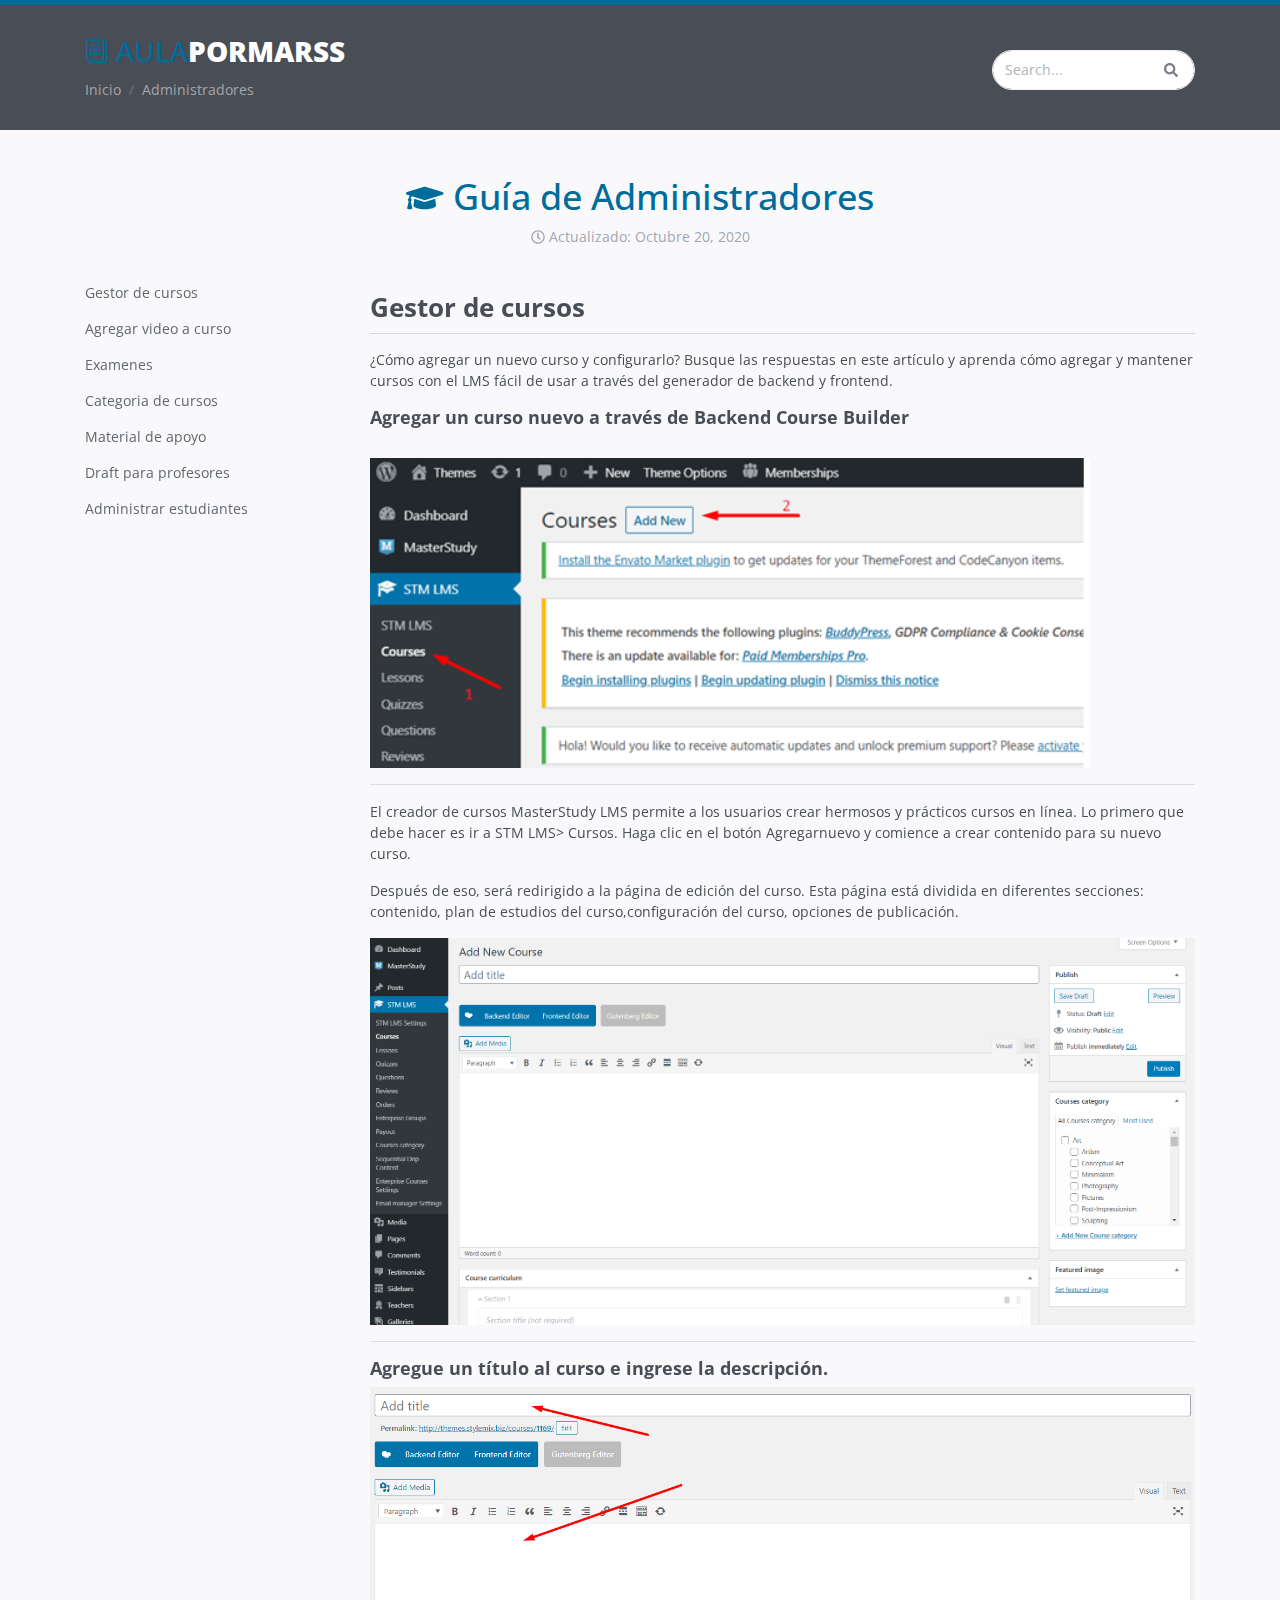
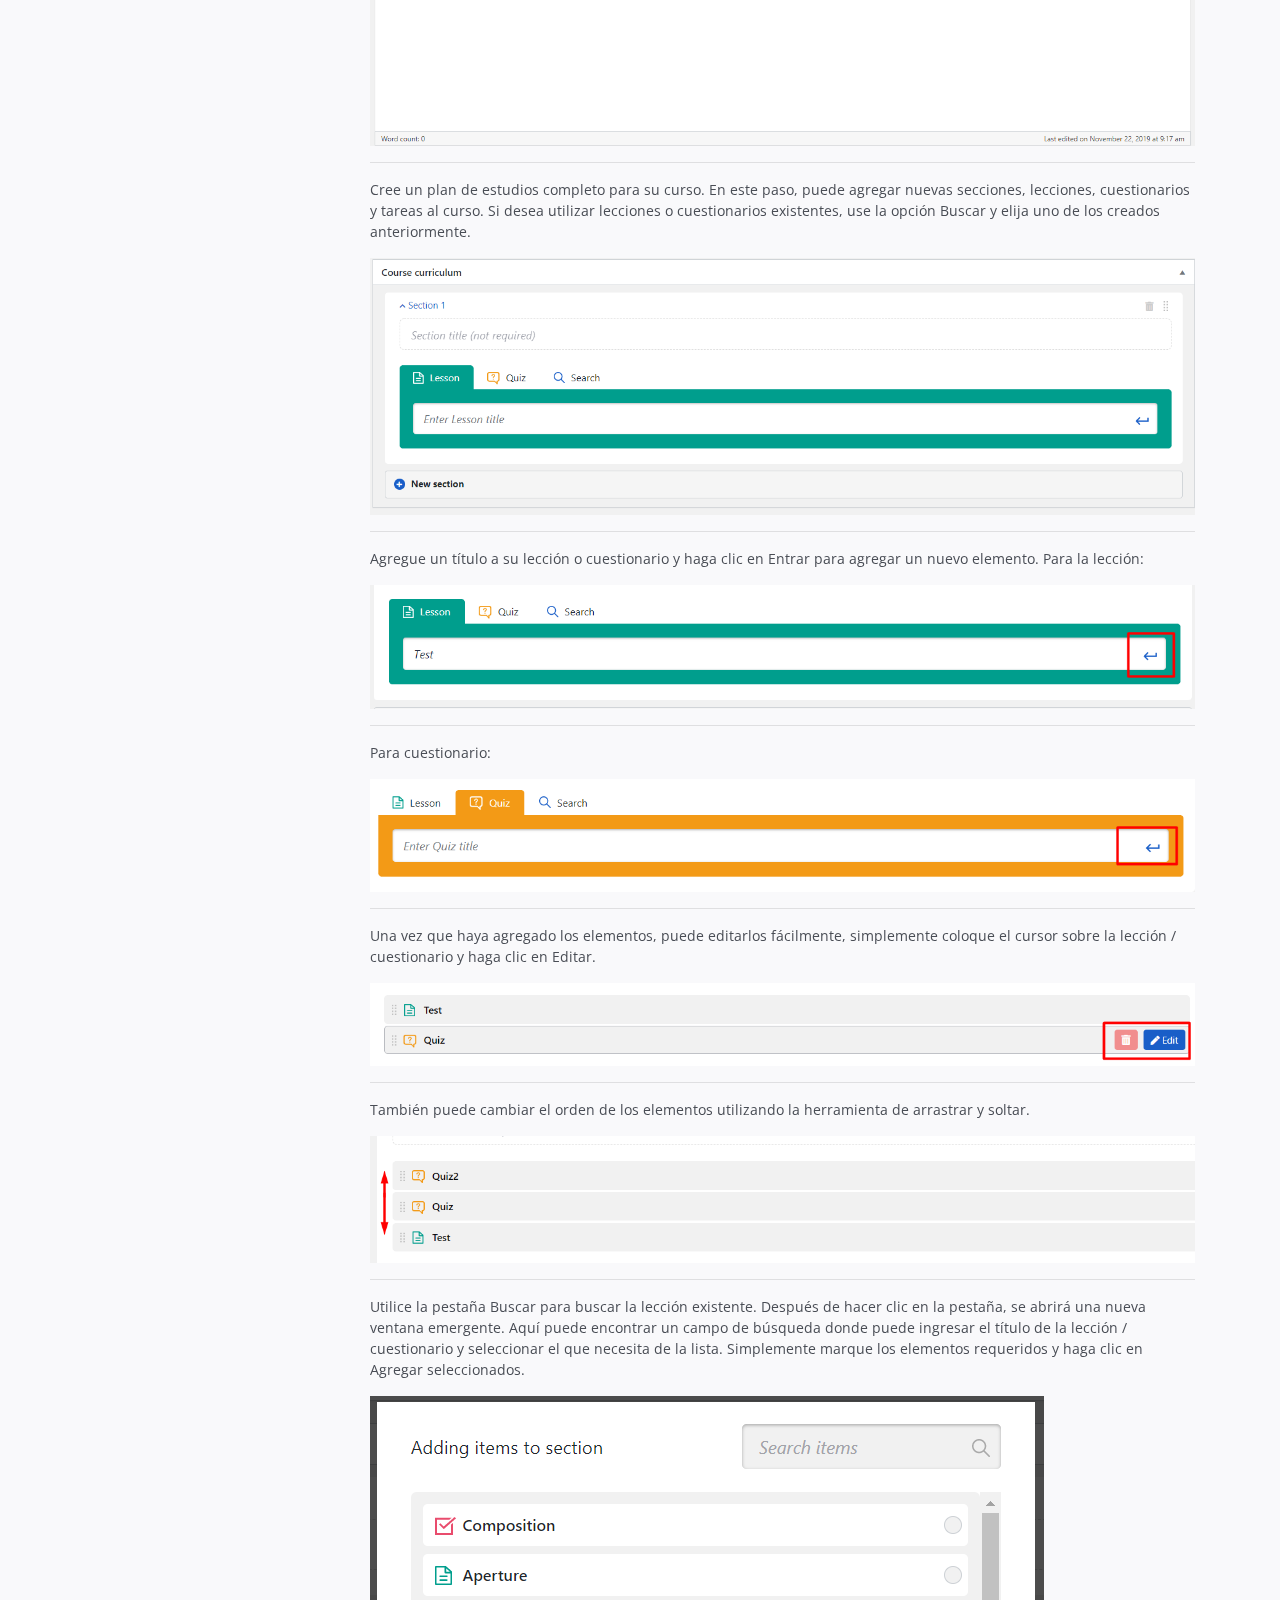
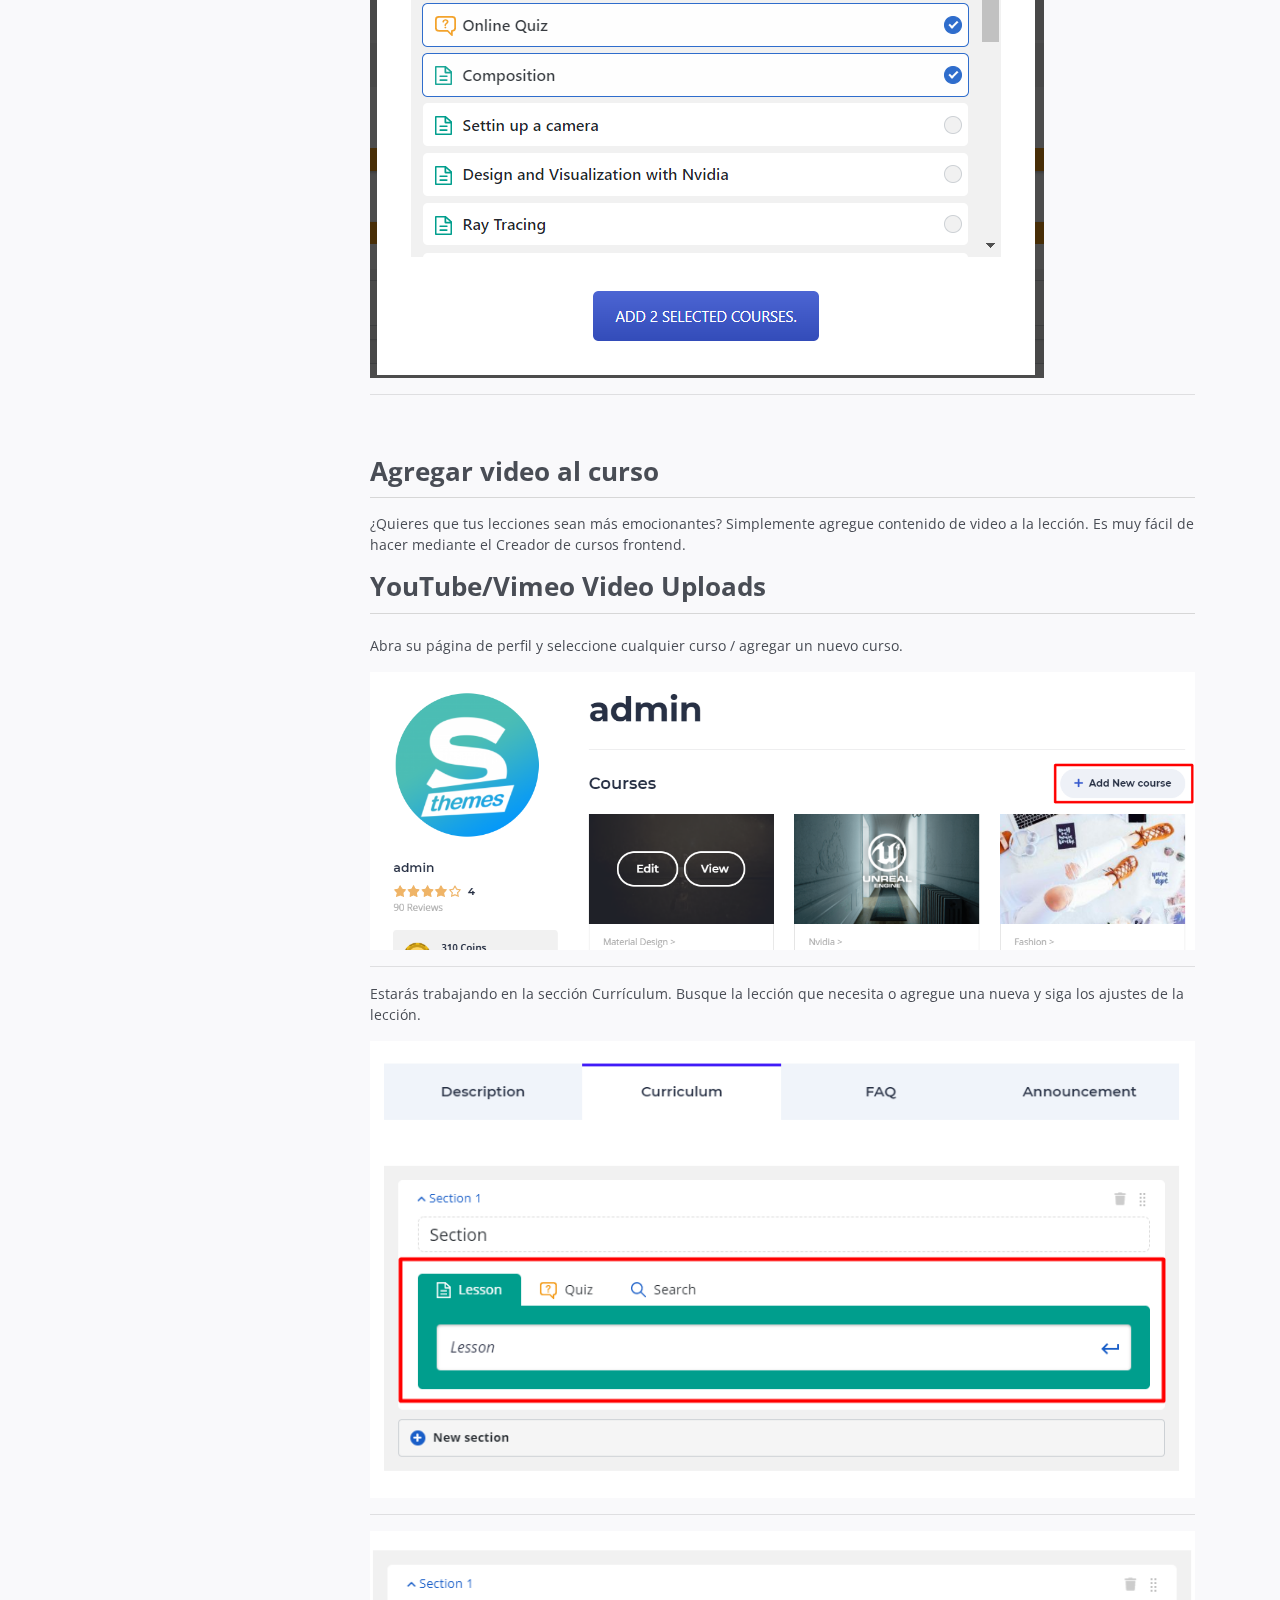
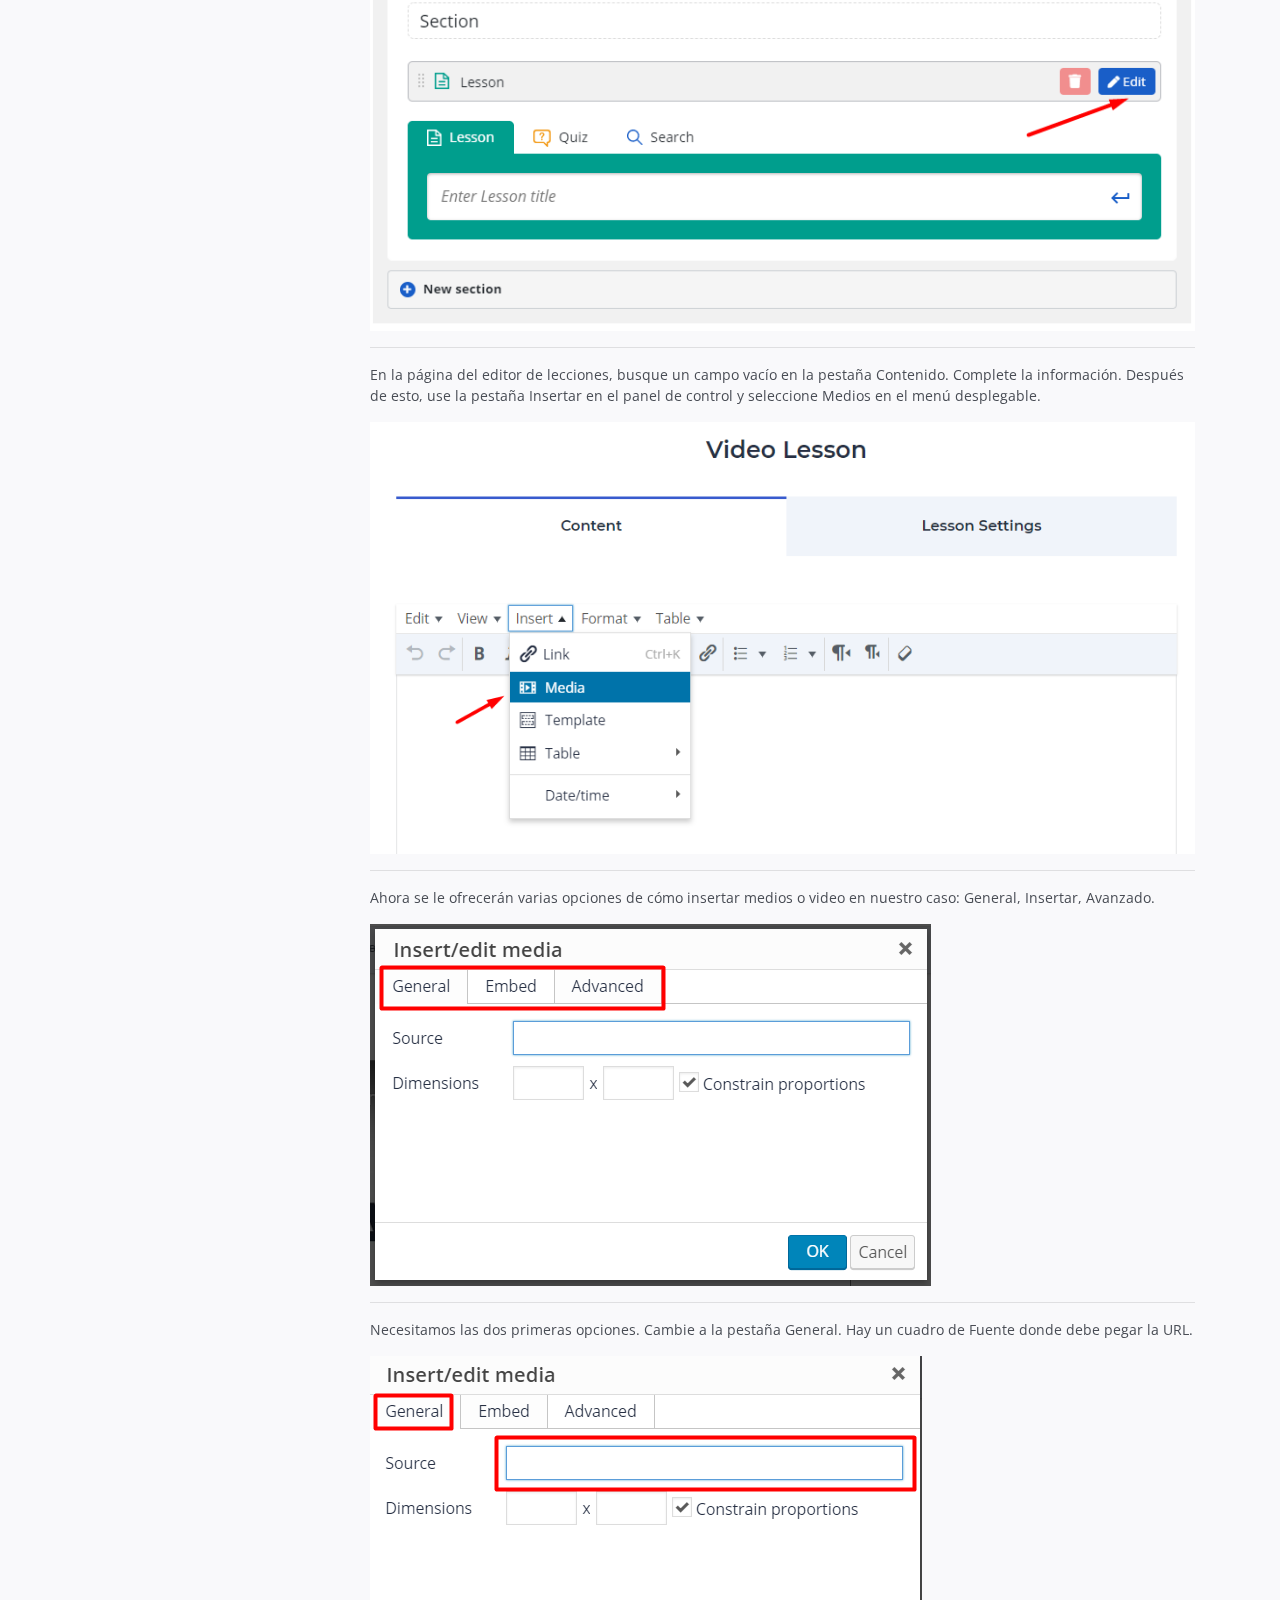
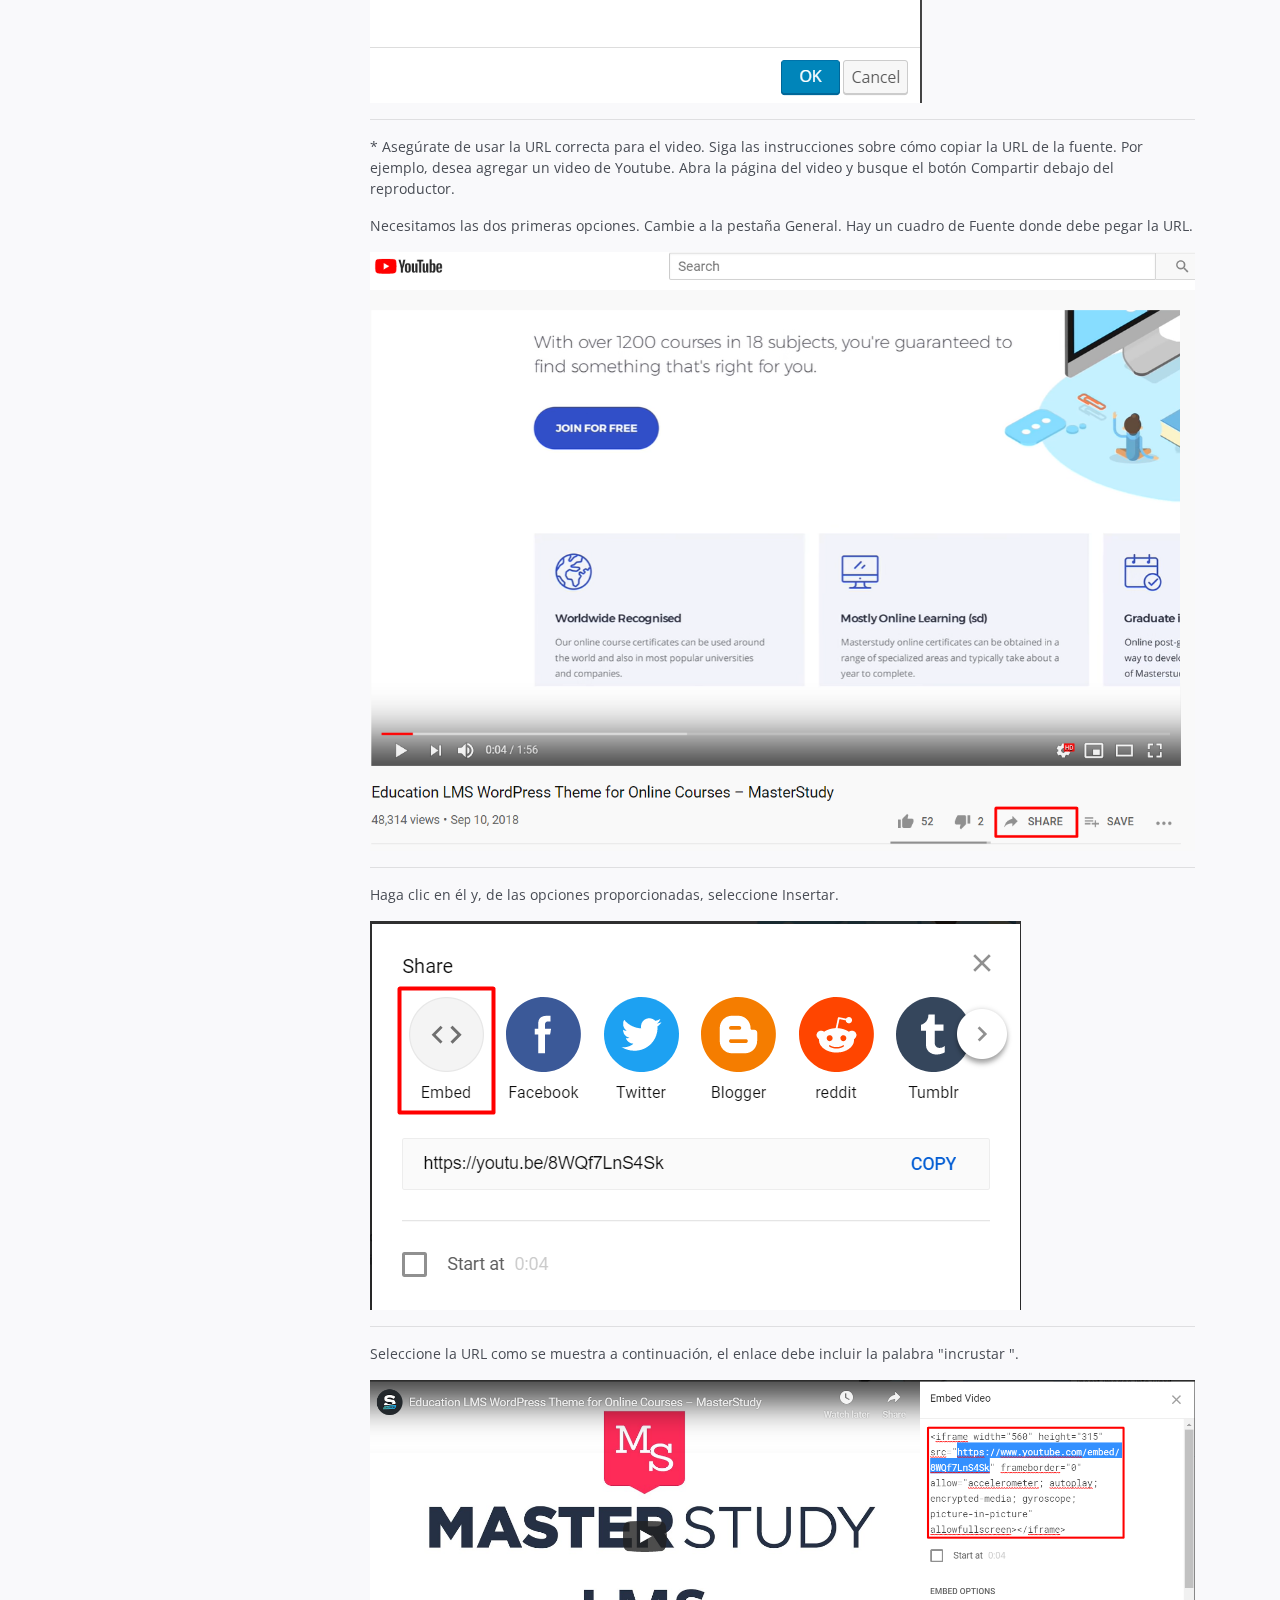
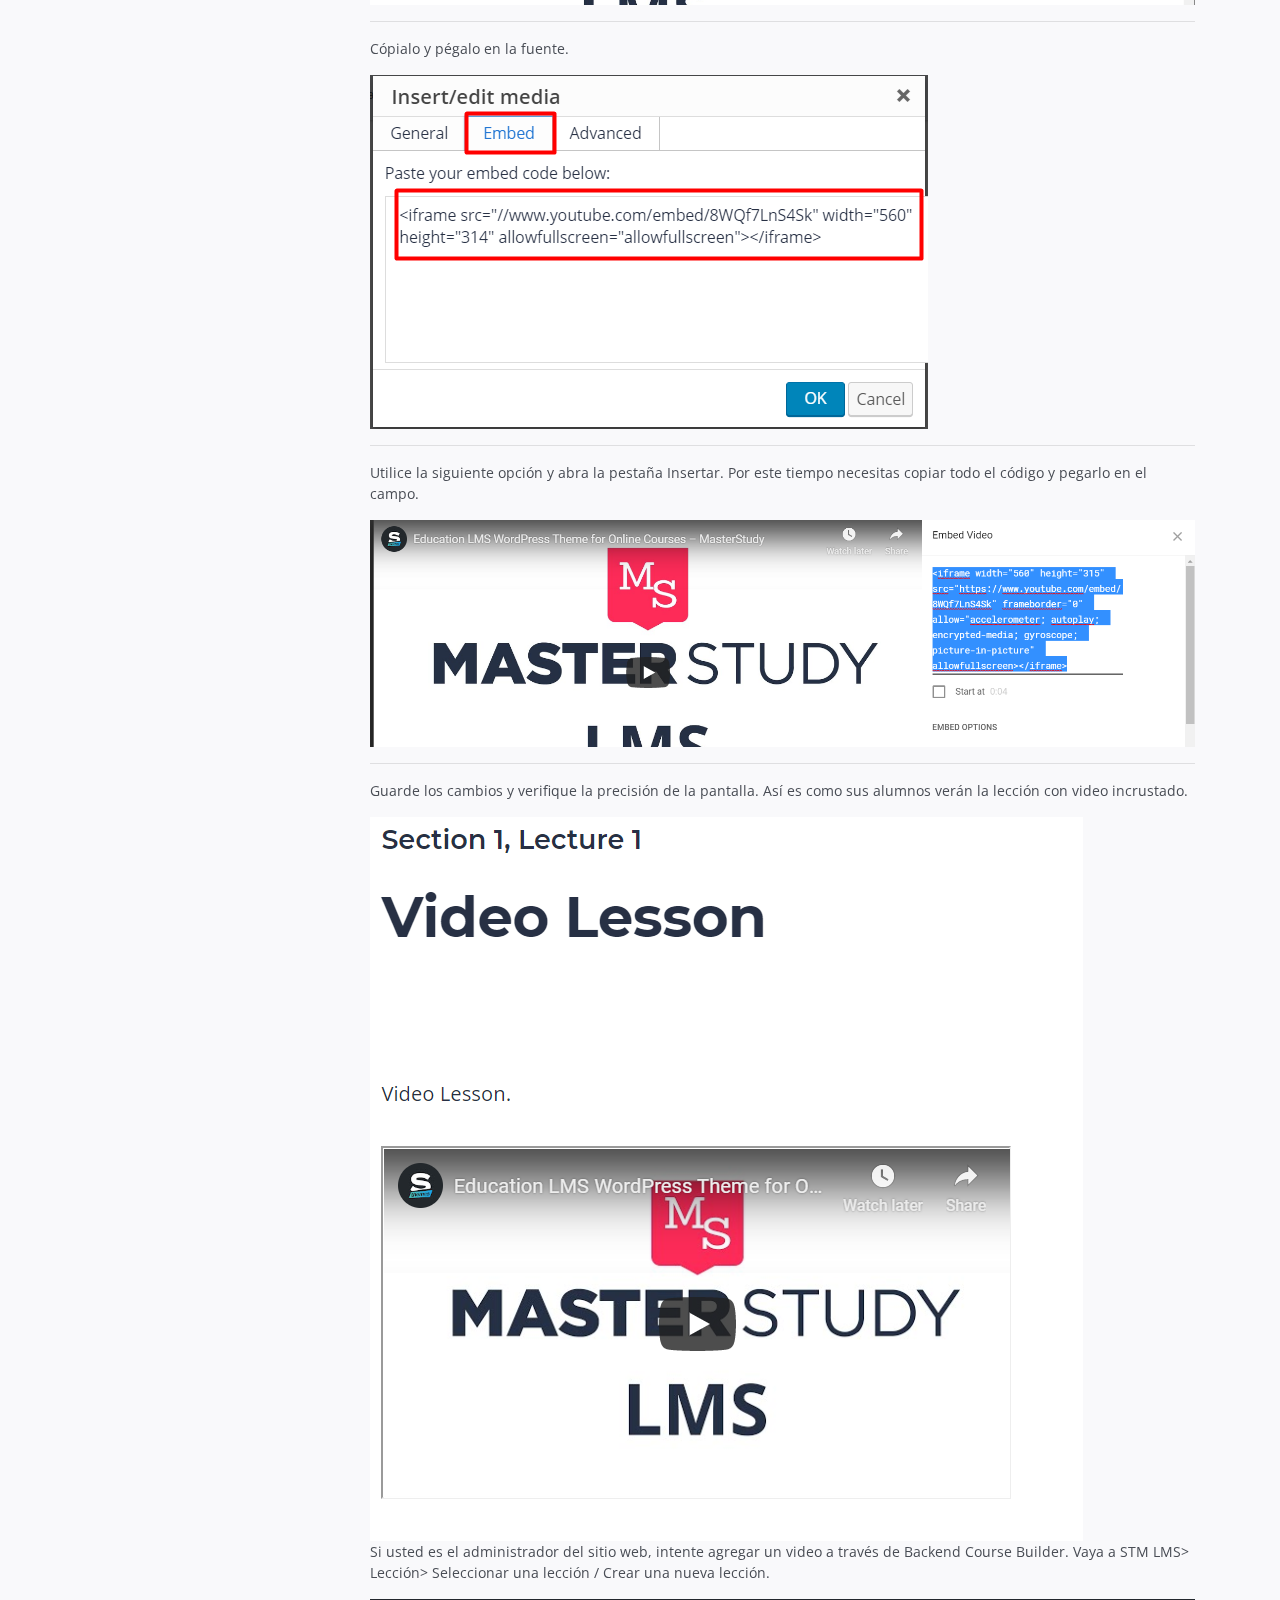
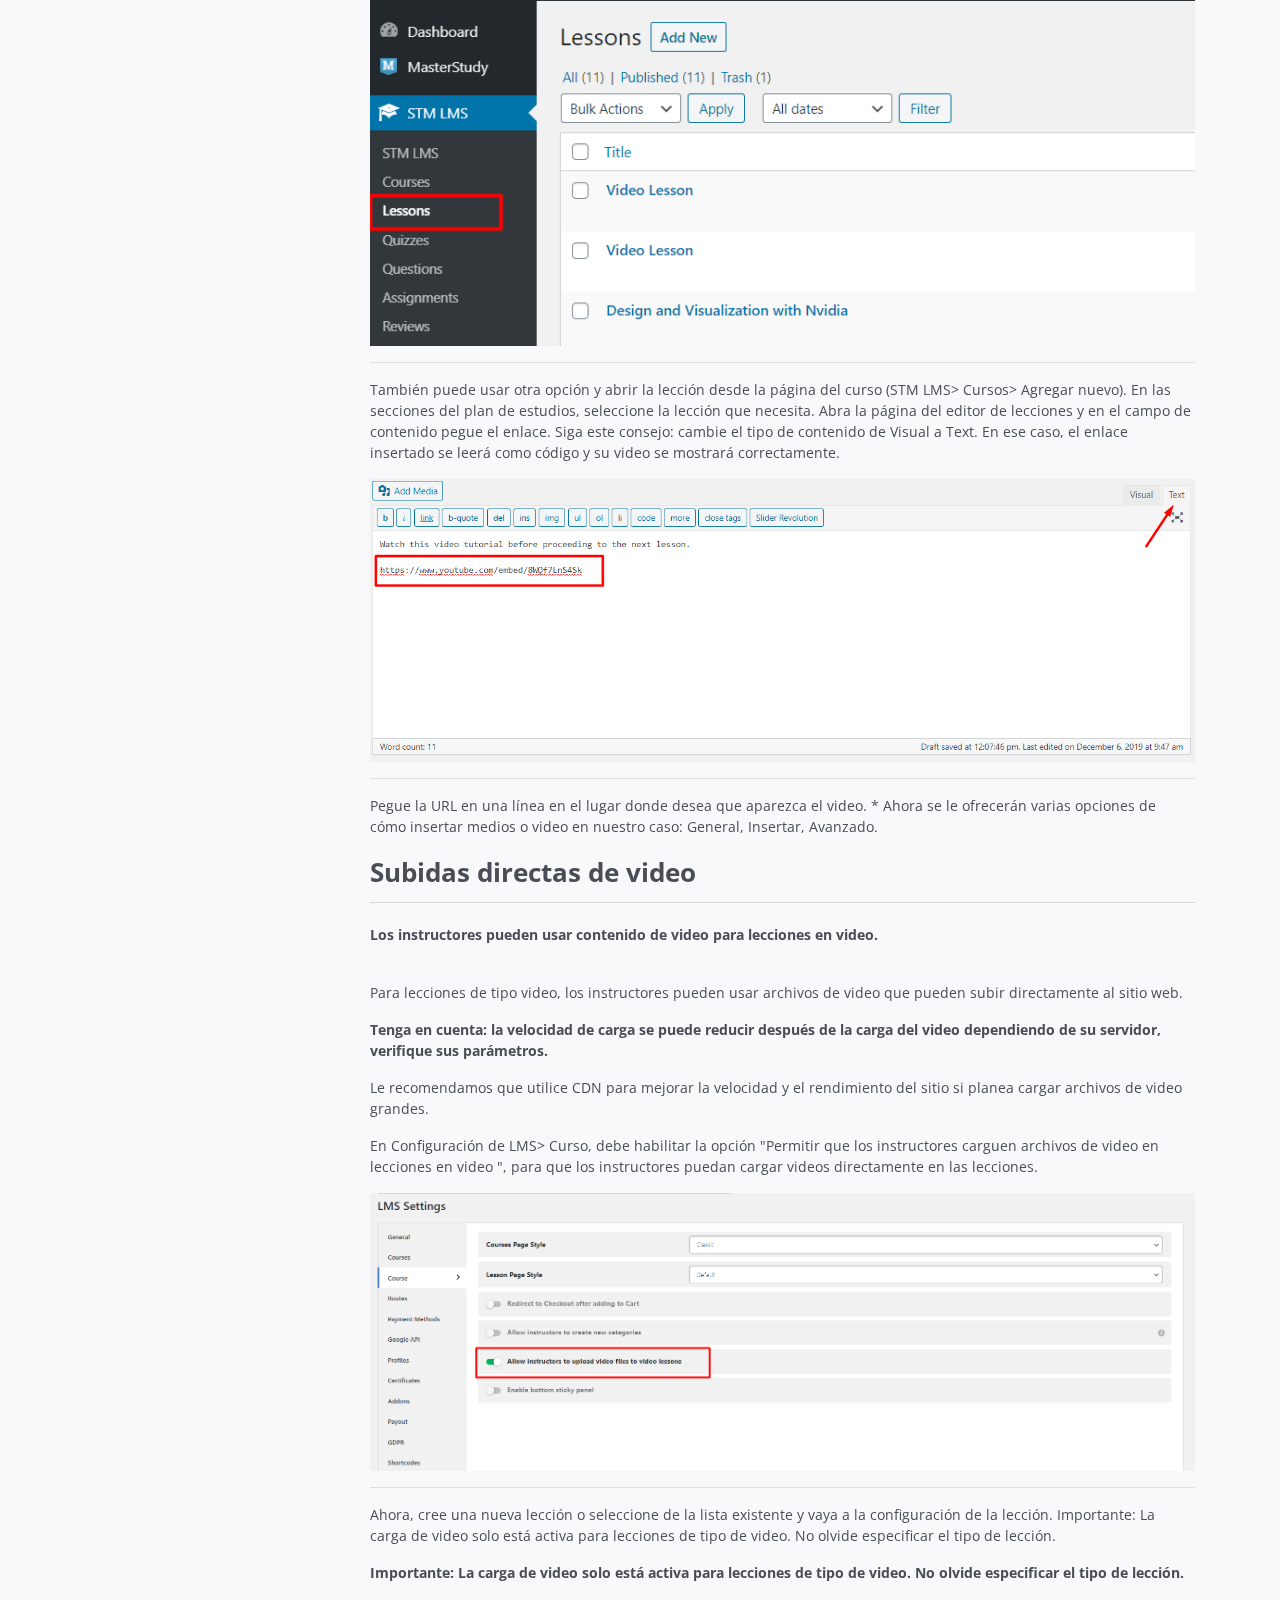
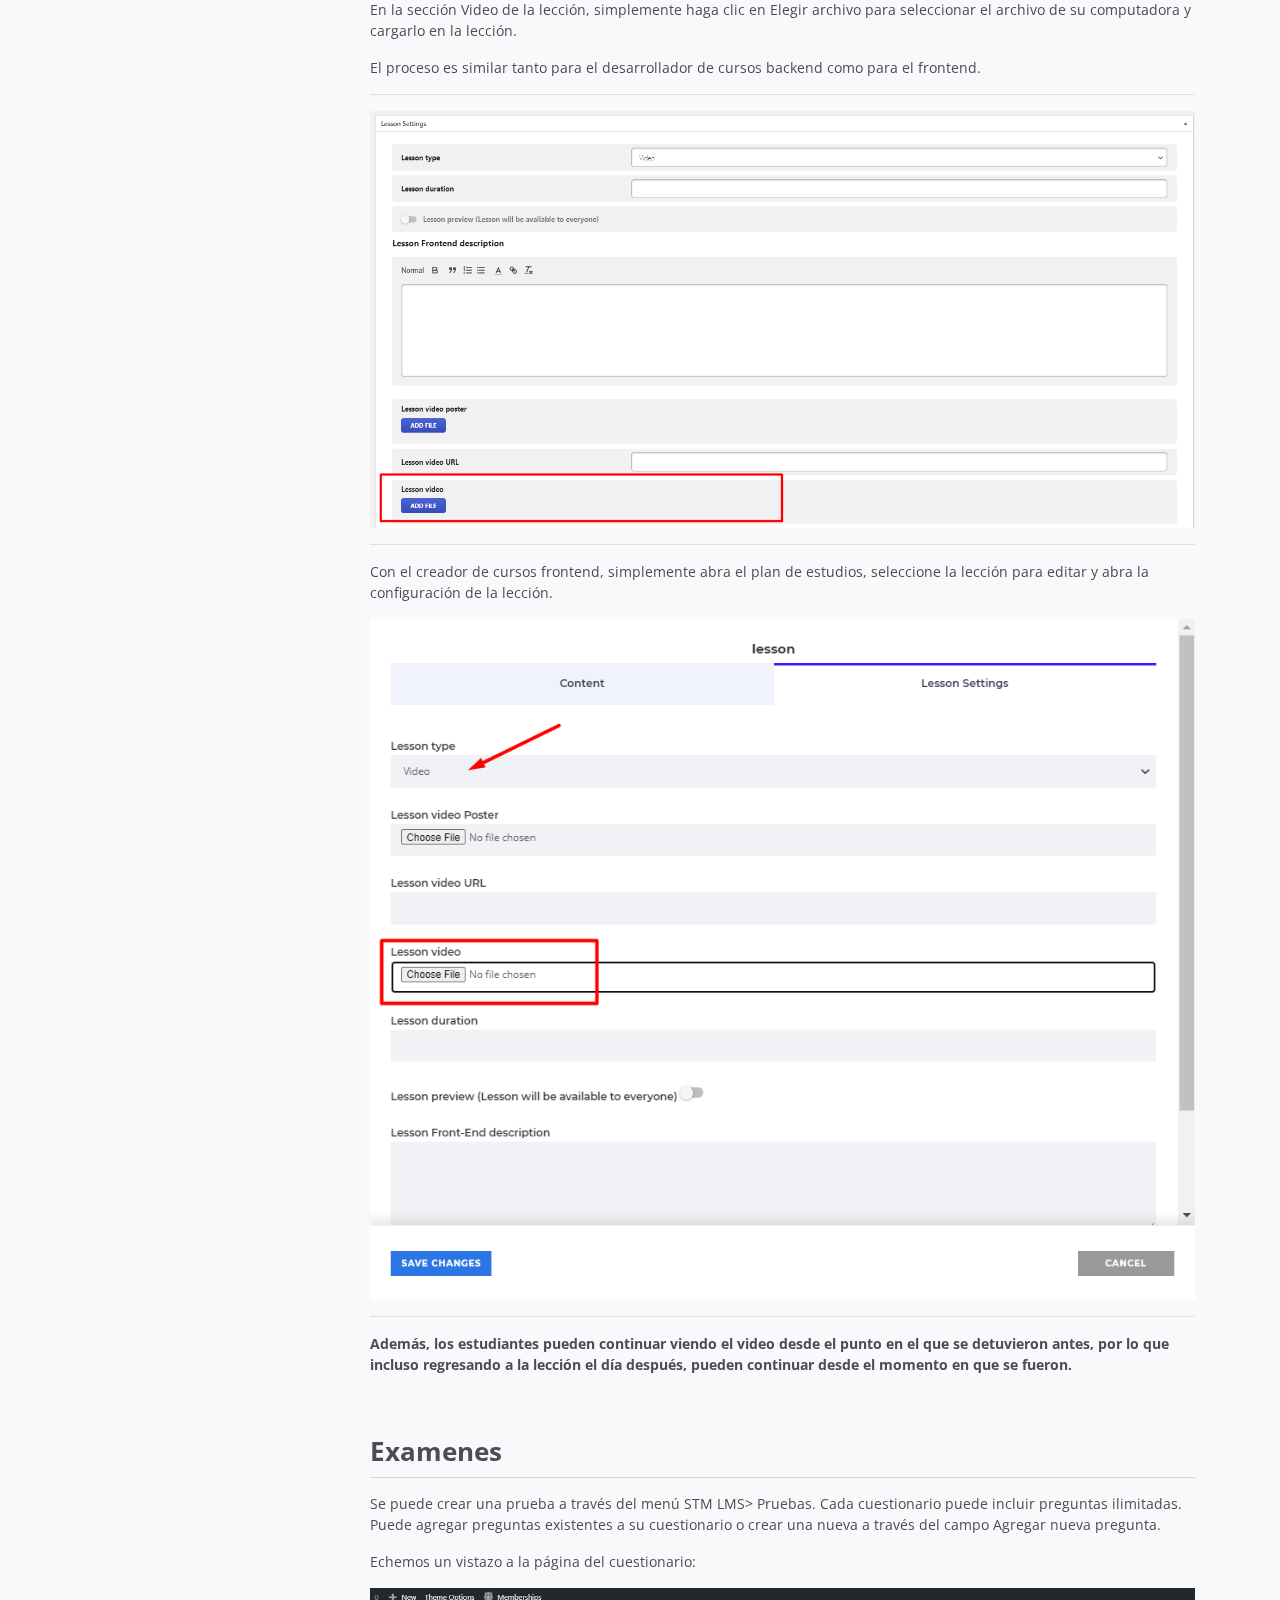
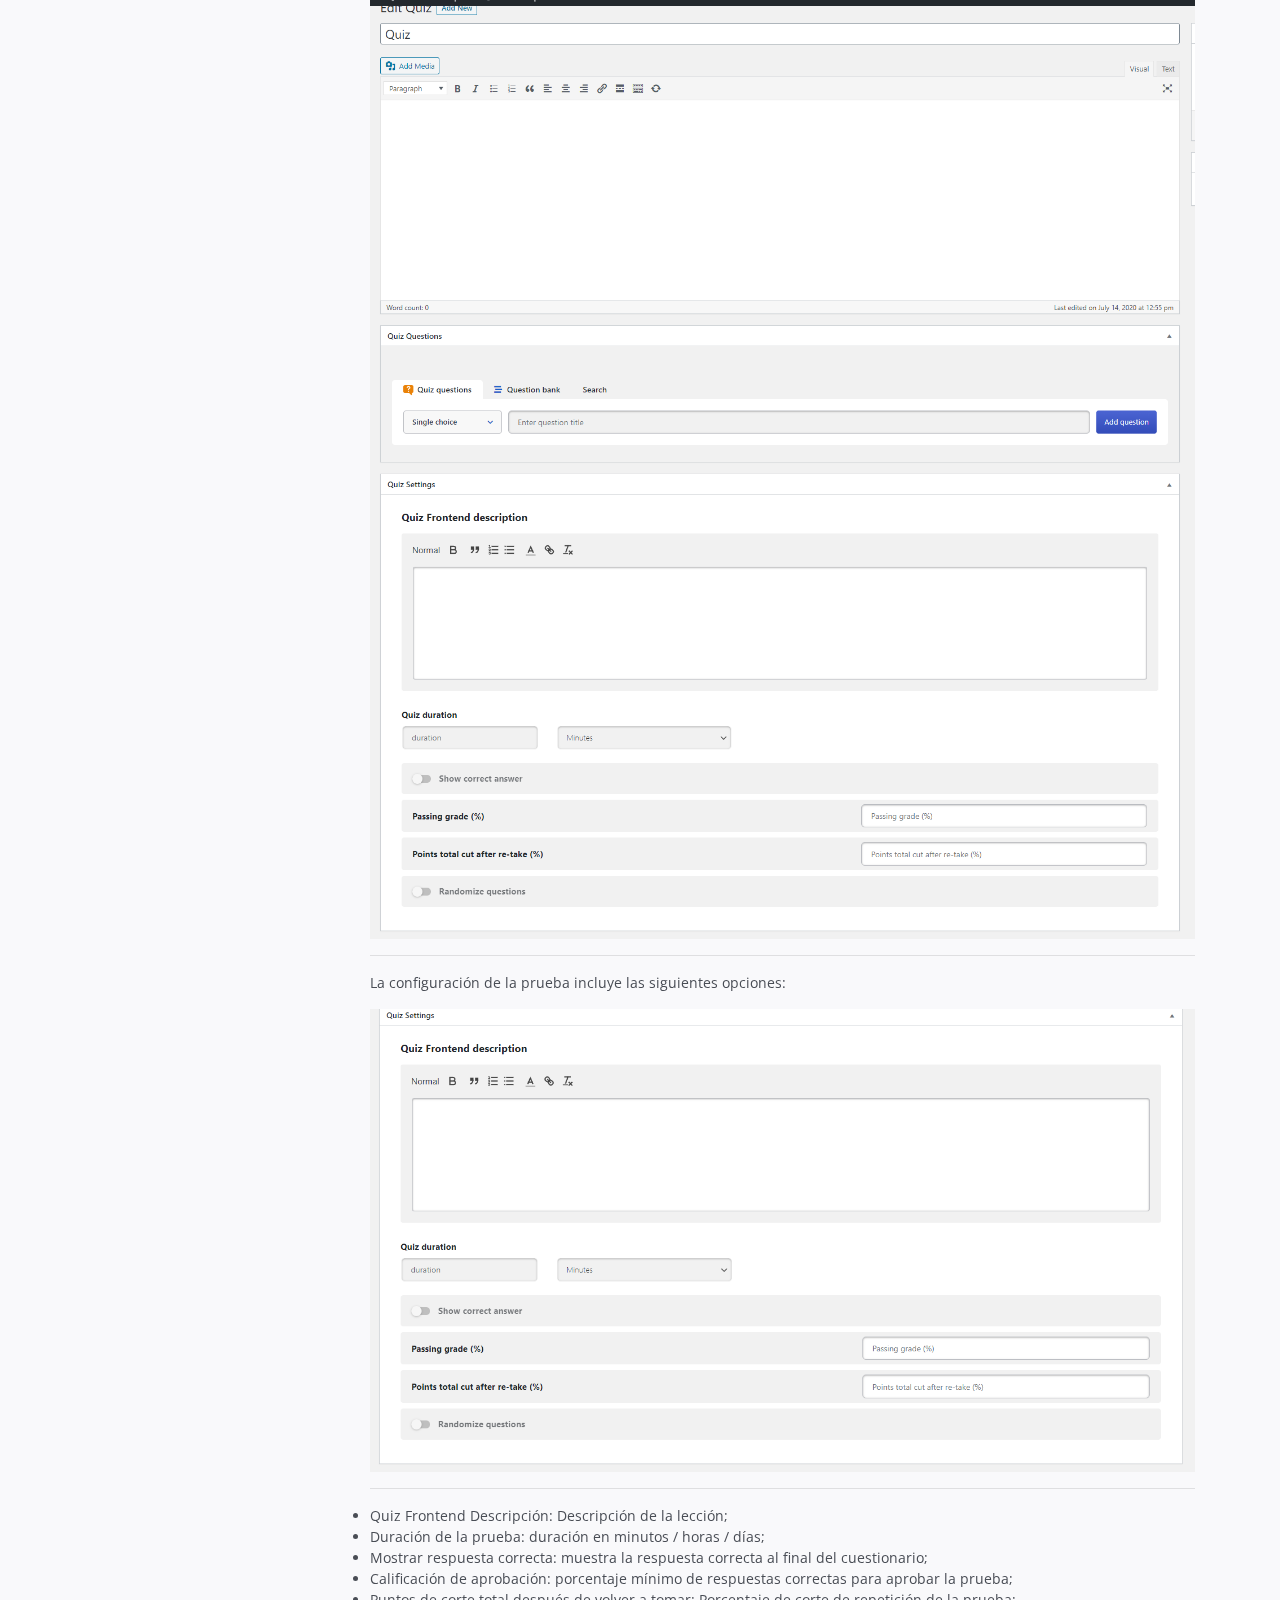
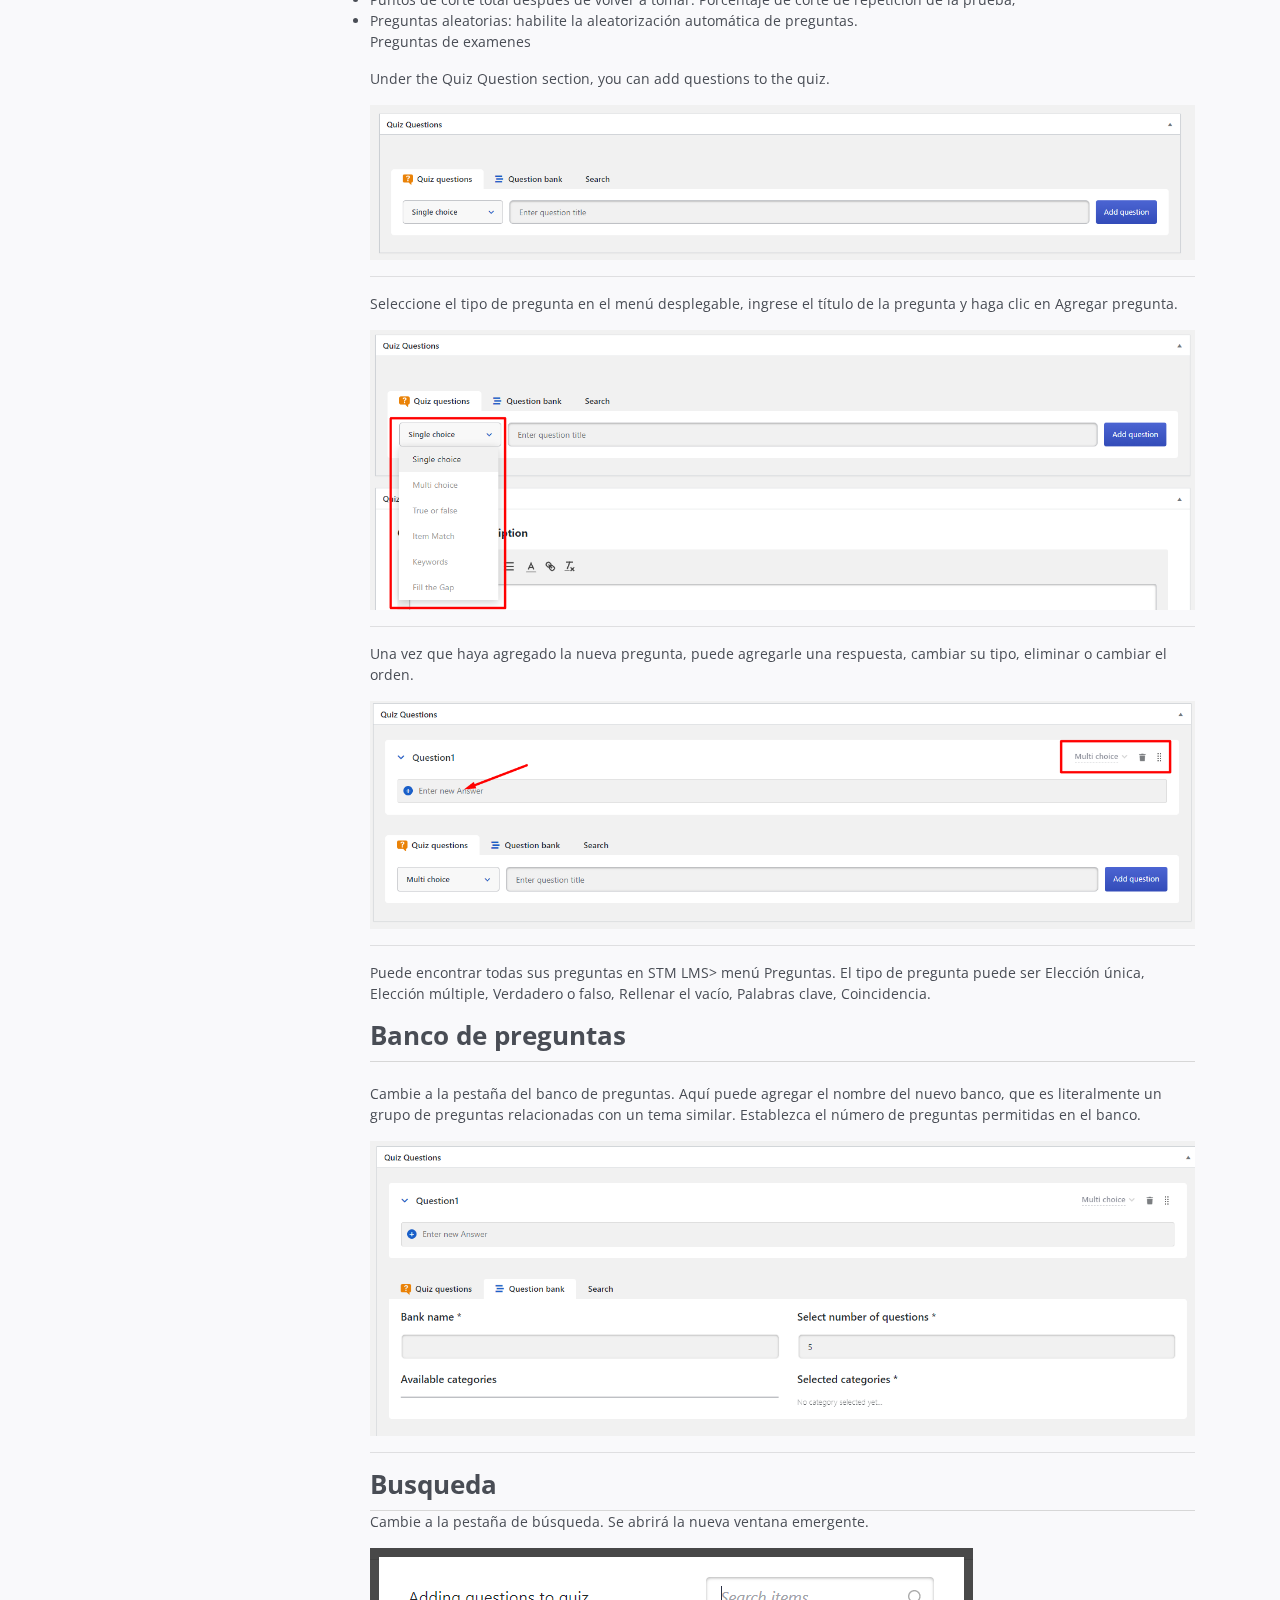
==== commit 8fdb4642: "Update admin.html" ====
--- a/admin.html
+++ b/admin.html
@@ -4,609 +4,1060 @@
 <head>
     <title>Aula Pormarss Documentacion Administradores</title>
     <!-- Meta -->
-    <meta charset="utf-8">
-    <meta http-equiv="X-UA-Compatible" content="IE=edge">
-    <meta name="viewport" content="width=device-width, initial-scale=1.0">
-    <meta name="description" content="">
-    <meta name="author" content="">
-    <link rel="shortcut icon" href="favicon.ico">
-    <link href='https://fonts.googleapis.com/css?family=Open+Sans:300italic,400italic,600italic,700italic,800italic,400,300,600,700,800' rel='stylesheet' type='text/css'>
+    <meta charset="utf-8" />
+    <meta http-equiv="X-UA-Compatible" content="IE=edge" />
+    <meta name="viewport" content="width=device-width, initial-scale=1.0" />
+    <meta name="description" content="" />
+    <meta name="author" content="" />
+    <link rel="shortcut icon" href="favicon.ico" />
+    <link href="https://fonts.googleapis.com/css?family=Open+Sans:300italic,400italic,600italic,700italic,800italic,400,300,600,700,800" rel="stylesheet" type="text/css" />
     <!-- FontAwesome JS -->
     <script defer src="assets/fontawesome/js/all.js"></script>
     <!-- Global CSS -->
-    <link rel="stylesheet" href="assets/plugins/bootstrap/css/bootstrap.min.css">
+    <link rel="stylesheet" href="assets/plugins/bootstrap/css/bootstrap.min.css" />
     <!-- Plugins CSS -->
-    <link rel="stylesheet" href="assets/plugins/prism/prism.css">
-    <link rel="stylesheet" href="assets/plugins/elegant_font/css/style.css">
+    <link rel="stylesheet" href="assets/plugins/prism/prism.css" />
+    <link rel="stylesheet" href="assets/plugins/elegant_font/css/style.css" />
     <!-- Theme CSS -->
-    <link id="theme-style" rel="stylesheet" href="assets/css/styles.css">
+    <link id="theme-style" rel="stylesheet" href="assets/css/styles.css" />
 </head>
 
 <body class="body-green">
     <div class="page-wrapper">
         <header class="text-right">
-            <div style=".span{color:black}" id="google_translate_element" class="google"></div>
+            <div style="
+            .span {
+              color: black;
+            }
+          " id="google_translate_element" class="google"></div>
 
             <script type="text/javascript">
                 function googleTranslateElementInit() {
                     new google.translate.TranslateElement({
-                        pageLanguage: 'es',
-                        includedLanguages: 'ca,eu,gl,en,fr,it,pt,de',
-                        layout: google.translate.TranslateElement.InlineLayout.SIMPLE,
-                        gaTrack: true
-                    }, 'google_translate_element');
+                            pageLanguage: "es",
+                            includedLanguages: "ca,eu,gl,en,fr,it,pt,de",
+                            layout: google.translate.TranslateElement.InlineLayout.SIMPLE,
+                            gaTrack: true,
+                        },
+                        "google_translate_element"
+                    );
                 }
             </script>
 
             <script type="text/javascript" src="https://translate.google.com/translate_a/element.js?cb=googleTranslateElementInit"></script>
         </header>
 
-
-
-
-
         <!-------------------------------Menu mobil------------------------------------------------------>
         <nav class="navbar navbar-light light-blue lighten-4 d-lg-none d-md-none sticky-top ajuste-mobil">
-
             <!-- Navbar brand -->
             <a class="navbar-brand" href="#">Menú</a>
 
             <!-- Collapse button -->
-            <button class="navbar-toggler toggler-example" type="button" data-toggle="collapse" data-target="#navbarSupportedContent1" aria-controls="navbarSupportedContent1" aria-expanded="false" aria-label="Toggle navigation"><span class="dark-blue-text"><i
-          class="fas fa-bars fa-1x"></i></span></button>
+            <button class="navbar-toggler toggler-example" type="button" data-toggle="collapse" data-target="#navbarSupportedContent1" aria-controls="navbarSupportedContent1" aria-expanded="false" aria-label="Toggle navigation">
+          <span class="dark-blue-text"><i class="fas fa-bars fa-1x"></i></span>
+        </button>
 
             <!-- Collapsible content -->
             <div class="collapse navbar-collapse" id="navbarSupportedContent1">
-
                 <!-- Links -->
                 <ul class="navbar-nav mr-auto">
-                    <li class="nav-item ">
-                        <a class="nav-link" href="#download-section ">Gestor de cursos</a>
+                    <li class="nav-item">
+                        <a class="nav-link" href="#download-section">Gestor de cursos</a>
                     </li>
                     <li class="nav-item">
-                        <a class="nav-link" href="#installation-section ">Agregar video al curso</a>
+                        <a class="nav-link" href="#installation-section">Agregar video al curso</a
+              >
+            </li>
+
+            <li class="nav-item">
+              <a class="nav-link" href="#code-section">Examenes</a>
+                    </li>
+
+                    <li class="nav-item">
+                        <a class="nav-link" href="#callouts-section">Categoria de cursos</a
+              >
+            </li>
+            <li class="nav-item">
+              <a class="nav-link" href="#tables-section">Material de apoyo</a>
                     </li>
                     <li class="nav-item">
-                        <a class="nav-link" href="#subidadirectadevideo ">Subida directa de video</a>
-                    </li>
-                    <li class="nav-item">
-                        <a class="nav-link" href="#code-section ">Examenes</a>
-                    </li>
-                    <li class="nav-item">
-                        <a class="nav-link" href="#bancodepreguntas ">Banco de preguntas</a>
-                    </li>
-                    <li class="nav-item">
-                        <a class="nav-link" href="#busqueda ">Busqueda</a>
-                    </li>
-                    <li class="nav-item">
-                        <a class="nav-link" href="#callouts-section ">Categoria de cursos</a>
-                    </li>
-                    <li class="nav-item">
-                        <a class="nav-link" href="#tables-section ">Material de apoyo</a>
-                    </li>
-                    <li class="nav-item">
-                        <a class="nav-link" href="#buttons-section ">Borrador para profesores</a>
-                    </li>
-                    <li class="nav-item">
-                        <a class="nav-link" href="#administrarestudiantes ">Administrar estudiantes</a>
-                    </li>
-                </ul>
-                <!-- Links -->
-
+                        <a class="nav-link" href="#buttons-section">Borrador para profesores</a
+              >
+            </li>
+            <li class="nav-item">
+              <a class="nav-link" href="#administrarestudiantes"
+                >Administrar estudiantes</a
+              >
+            </li>
+          </ul>
+          <!-- Links -->
+        </div>
+        <!-- Collapsible content -->
+      </nav>
+      <!--/.Navbar-->
+
+      <header id="header" class="header">
+        <div class="container">
+          <div class="branding">
+            <h1 class="logo">
+              <a href="index.html">
+                <span aria-hidden="true" class="icon_documents_alt icon"></span>
+                <span class="text-highlight">Aula</span
+                ><span class="text-bold">Pormarss</span>
+              </a>
+                        </h1>
             </div>
-            <!-- Collapsible content -->
-
-        </nav>
-        <!--/.Navbar-->
-
-
-
-        <header id="header " class="header ">
-            <div class="container ">
-                <div class="branding ">
-                    <h1 class="logo ">
-                        <a href="index.html ">
-                            <span aria-hidden="true " class="icon_documents_alt icon "></span>
-                            <span class="text-highlight ">Aula</span><span class="text-bold ">Pormarss</span>
-                        </a>
-                    </h1>
-
-                </div>
-
-                <ol class="breadcrumb ">
-                    <li class="breadcrumb-item "><a href="index.html ">Inicio</a></li>
-                    <li class="breadcrumb-item active ">Administradores</li>
-                </ol>
-                <div class="top-search-box ">
-                    <form class="form-inline search-form justify-content-center " action=" " method="get ">
-                        <input type="text " placeholder="Search... " name="search " class="form-control search-input ">
-                        <button type="submit " class="btn search-btn " value="Search "><i
-                                class="fas fa-search "></i></button>
-
-                    </form>
-                </div>
-
+
+            <ol class="breadcrumb">
+                <li class="breadcrumb-item"><a href="index.html">Inicio</a></li>
+                <li class="breadcrumb-item active">Administradores</li>
+            </ol>
+            <div class="top-search-box">
+                <form class="form-inline search-form justify-content-center" action="" method="get">
+                    <input type="text" placeholder="Search..." name="search" class="form-control search-input" />
+                    <button type="submit" class="btn search-btn" value="Search">
+                <i class="fas fa-search"></i>
+              </button>
+                </form>
             </div>
-            <!--//container-->
-
-        </header>
-        <!--//header-->
-        <div class="doc-wrapper ">
-            <div class="container ">
-                <div id="doc-header " class="doc-header text-center ">
-                    <h1 class="doc-title "><i class="icon icon_datareport_alt "></i> Guía de Administradores</h1>
-                    <div class="meta "><i class="far fa-clock "></i> Actualizado: Octubre 13, 2020</div>
-                </div>
-                <!--//doc-header-->
-                <div class="doc-body row ">
-                    <div class="doc-content col-md-9 col-12 order-1 ">
-                        <div class="content-inner ">
-
-
-                            <!----------------------------------------------Cursos----------------------------------------------->
-                            <section id="download-section " class="doc-section ">
-                                <h2 class="section-title ">Como agregar un curso</h2>
-                                <div class="section-block ">
-
-                                    <p>
-                                        ¿Cómo agregar un nuevo curso y configurarlo? Busque las respuestas en este artículo y aprenda cómo agregar y mantener cursos con el LMS fácil de usar a través del generador de backend y frontend.
-                                    </p>
-
-                                    <h4 class="block-title ">Agregar un curso nuevo a través de Backend Course Builder</h4>
-                                    <br/>
-
-                                    <img class="img-fluid " src="assets/images/admin/agregaruncurso/1.png " alt="fontawesome ">
-                                    <hr>
-                                    <p>El creador de cursos MasterStudy LMS permite a los usuarios crear hermosos y prácticos cursos en línea. Lo primero que debe hacer es ir a STM LMS> Cursos. Haga clic en el botón Agregarnuevo y comience a crear contenido
-                                        para su nuevo curso.</p>
-
-                                    <p>Después de eso, será redirigido a la página de edición del curso. Esta página está dividida en diferentes secciones: contenido, plan de estudios del curso,configuración del curso, opciones de publicación.</p>
-
-                                    <img class="img-fluid " src="assets/images/admin/agregaruncurso/2.png " alt="fontawesome ">
-                                    <hr>
-
-
-                                    <h4>Agregue un título al curso e ingrese la descripción.</h4>
-
-                                    <img class="img-fluid " src="assets/images/admin/agregaruncurso/3.png " alt="fontawesome ">
-                                    <hr>
-
-                                    <p>Cree un plan de estudios completo para su curso. En este paso, puede agregar nuevas secciones, lecciones, cuestionarios y tareas al curso. Si desea utilizar lecciones o cuestionarios existentes, use la opción Buscar
-                                        y elija uno de los creados anteriormente.</p>
-                                    <img class="img-fluid " src="assets/images/admin/agregaruncurso/4.png " alt="fontawesome ">
-                                    <hr>
-
-                                    <p>Agregue un título a su lección o cuestionario y haga clic en Entrar para agregar un nuevo elemento. Para la lección:</p>
-
-                                    <img class="img-fluid " src="assets/images/admin/agregaruncurso/5.png " alt="fontawesome ">
-
-                                    <hr>
-                                    <p>Para cuestionario:</p>
-                                    <img class="img-fluid " src="assets/images/admin/agregaruncurso/6.png " alt="fontawesome ">
-                                    <hr>
-
-                                    <p>Una vez que haya agregado los elementos, puede editarlos fácilmente, simplemente coloque el cursor sobre la lección / cuestionario y haga clic en Editar.</p>
-                                    <img class="img-fluid " src="assets/images/admin/agregaruncurso/7.png " alt="fontawesome ">
-                                    <hr>
-                                    <p>También puede cambiar el orden de los elementos utilizando la herramienta de arrastrar y soltar.</p>
-                                    <img class="img-fluid " src="assets/images/admin/agregaruncurso/8.png " alt="fontawesome ">
-                                    <hr>
-                                    <p>Utilice la pestaña Buscar para buscar la lección existente. Después de hacer clic en la pestaña, se abrirá una nueva ventana emergente. Aquí puede encontrar un campo de búsqueda donde puede ingresar el título de la
-                                        lección / cuestionario y seleccionar el que necesita de la lista. Simplemente marque los elementos requeridos y haga clic en Agregar seleccionados.</p>
-                                    <img class="img-fluid " src="assets/images/admin/agregaruncurso/9.png " alt="fontawesome ">
-                                    <hr>
-
-                                </div>
-                            </section>
-                            <!---------------------------------------Agregar video--------------------------------------------->
-                            <section id="installation-section " class="doc-section ">
-                                <h2 class="section-title ">Agregar video al curso</h2>
-                                <div id="step1 " class="section-block ">
-
-                                    <p>¿Quieres que tus lecciones sean más emocionantes? Simplemente agregue contenido de video a la lección. Es muy fácil de hacer mediante el Creador de cursos frontend.
-                                    </p>
-                                    <h2 class="section-title ">YouTube/Vimeo Video Uploads</h2>
-                                    <br/>
-                                    <p>Abra su página de perfil y seleccione cualquier curso / agregar un nuevo curso.</p>
-                                    <img class="img-fluid " src="assets/images/admin/agregarvideo/1.png " alt="fontawesome ">
-                                    <hr>
-                                    <p>Estarás trabajando en la sección Currículum. Busque la lección que necesita o agregue una nueva y siga los ajustes de la lección.</p>
-                                    <img class="img-fluid " src="assets/images/admin/agregarvideo/2.png " alt="fontawesome ">
-                                    <hr>
-                                    <img class="img-fluid " src="assets/images/admin/agregarvideo/3.png " alt="fontawesome ">
-                                    <hr>
-
-                                    <p>En la página del editor de lecciones, busque un campo vacío en la pestaña Contenido. Complete la información. Después de esto, use la pestaña Insertar en el panel de control y seleccione Medios en el menú desplegable.</p>
-                                    <img class="img-fluid " src="assets/images/admin/agregarvideo/4.png " alt="fontawesome ">
-                                    <hr>
-                                    <p>Ahora se le ofrecerán varias opciones de cómo insertar medios o video en nuestro caso: General, Insertar, Avanzado.</p>
-                                    <img class="img-fluid " src="assets/images/admin/agregarvideo/5.png " alt="fontawesome ">
-                                    <hr>
-
-                                    <p>Necesitamos las dos primeras opciones. Cambie a la pestaña General. Hay un cuadro de Fuente donde debe pegar la URL.</p>
-                                    <img class="img-fluid " src="assets/images/admin/agregarvideo/6.png " alt="fontawesome ">
-                                    <hr>
-                                    <p>* Asegúrate de usar la URL correcta para el video. Siga las instrucciones sobre cómo copiar la URL de la fuente. Por ejemplo, desea agregar un video de Youtube. Abra la página del video y busque el botón Compartir debajo
-                                        del reproductor.</p>
-                                    <p>Necesitamos las dos primeras opciones. Cambie a la pestaña General. Hay un cuadro de Fuente donde debe pegar la URL.</p>
-                                    <img class="img-fluid " src="assets/images/admin/agregarvideo/7.png " alt="fontawesome ">
-                                    <hr>
-
-                                    <p>Haga clic en él y, de las opciones proporcionadas, seleccione Insertar.</p>
-
-                                    <img class="img-fluid " src="assets/images/admin/agregarvideo/8.png " alt="fontawesome ">
-                                    <hr>
-
-                                    <p>Seleccione la URL como se muestra a continuación, el enlace debe incluir la palabra "incrustar ".</p>
-                                    <img class="img-fluid " src="assets/images/admin/agregarvideo/9.png " alt="fontawesome ">
-                                    <hr>
-                                    <p>Cópialo y pégalo en la fuente.</p>
-                                    <img class="img-fluid " src="assets/images/admin/agregarvideo/10.png " alt="fontawesome ">
-                                    <hr>
-
-
-                                    <p>Utilice la siguiente opción y abra la pestaña Insertar. Por este tiempo necesitas copiar todo el código y pegarlo en el campo.</p>
-                                    <img class="img-fluid " src="assets/images/admin/agregarvideo/00.png " alt="fontawesome ">
-                                    <hr>
-
-                                    <p>Guarde los cambios y verifique la precisión de la pantalla. Así es como sus alumnos verán la lección con video incrustado.</p>
-                                    <img class="img-fluid " src="assets/images/admin/agregarvideo/11.png " alt="fontawesome ">
-
-
-                                    <p>Si usted es el administrador del sitio web, intente agregar un video a través de Backend Course Builder. Vaya a STM LMS> Lección> Seleccionar una lección / Crear una nueva lección.</p>
-                                    <img class="img-fluid " src="assets/images/admin/agregarvideo/12.png " alt="fontawesome ">
-                                    <hr>
-                                    <p>También puede usar otra opción y abrir la lección desde la página del curso (STM LMS> Cursos> Agregar nuevo). En las secciones del plan de estudios, seleccione la lección que necesita. Abra la página del editor de lecciones
-                                        y en el campo de contenido pegue el enlace. Siga este consejo: cambie el tipo de contenido de Visual a Text. En ese caso, el enlace insertado se leerá como código y su video se mostrará correctamente.</p>
-                                    <img class="img-fluid " src="assets/images/admin/agregarvideo/13.png " alt="fontawesome ">
-
-                                    <hr>
-                                    <p>Pegue la URL en una línea en el lugar donde desea que aparezca el video. * Ahora se le ofrecerán varias opciones de cómo insertar medios o video en nuestro caso: General, Insertar, Avanzado.</p>
-                                    <div class="section-title " id="subidadirectadevideo ">Subidas directas de video</div>
-                                    <br/>
-                                    <strong><p>Los instructores pueden usar contenido de video para lecciones en video. </p></strong><br/>
-                                    <p>Para lecciones de tipo video, los instructores pueden usar archivos de video que pueden subir directamente al sitio web.</p>
-
-                                    <blockquote><strong>  Tenga en cuenta: la velocidad de carga se puede reducir después de la carga del video dependiendo de su servidor, verifique sus parámetros. </strong></blockquote>
-                                    <blockquote>Le recomendamos que utilice CDN para mejorar la velocidad y el rendimiento del sitio si planea cargar archivos de video grandes. </blockquote>
-
-                                    <p>En Configuración de LMS> Curso, debe habilitar la opción "Permitir que los instructores carguen archivos de video en lecciones en video ", para que los instructores puedan cargar videos directamente en las lecciones.</p>
-                                    <img class="img-fluid " src="assets/images/admin/agregarvideo/14.png " alt="fontawesome ">
-                                    <hr>
-                                    <blockquote>Ahora, cree una nueva lección o seleccione de la lista existente y vaya a la configuración de la lección. Importante: La carga de video solo está activa para lecciones de tipo de video. No olvide especificar el tipo
-                                        de lección.</blockquote>
-
-
-                                    <blockquote><strong>Importante: La carga de video solo está activa para lecciones de tipo de video. No olvide especificar el tipo de lección.</strong></blockquote>
-                                    <p> En la sección Video de la lección, simplemente haga clic en Elegir archivo para seleccionar el archivo de su computadora y cargarlo en la lección. </p>
-                                    <span>El proceso es similar tanto para el desarrollador de cursos backend
-                                        como para el frontend.</span>
-                                    <br/>
-                                    <hr>
-                                    <img class="img-fluid " src="assets/images/admin/agregarvideo/15.png " alt="fontawesome ">
-                                    <hr>
-                                    <p>Con el creador de cursos frontend, simplemente abra el plan de estudios, seleccione la lección para editar y abra la configuración de la lección.</p>
-                                    <img class="img-fluid " src="assets/images/admin/agregarvideo/16.png " alt="fontawesome ">
-                                    <hr>
-                                    <strong><p>Además, los estudiantes pueden continuar viendo el video desde el punto en el que se detuvieron antes, por lo que incluso regresando a la lección el día después, pueden continuar desde el momento en que se fueron.</p></strong>
-                                    <!-----------------------------------------Fin video parte------------------------------------------>
-
-                            </section>
-
-                            <!-----------------------------------------Examenes------------------------------------------>
-                            <section id="code-section " class="doc-section ">
-                                <h2 class="section-title ">Examenes</h2>
-                                <div class="section-block ">
-                                    <p>
-                                        Se puede crear una prueba a través del menú STM LMS> Pruebas. Cada cuestionario puede incluir preguntas ilimitadas. Puede agregar preguntas existentes a su cuestionario o crear una nueva a través del campo Agregar nueva pregunta.
-                                    </p>
-
-
-                                    <p>Echemos un vistazo a la página del cuestionario:</p>
-
-                                    <img class="img-fluid " src="assets/images/admin/examenes/1.png " alt="fontawesome ">
-                                    <hr>
-                                    <p>La configuración de la prueba incluye las siguientes opciones:</p>
-                                    <img class="img-fluid " src="assets/images/admin/examenes/2.png " alt="fontawesome ">
-                                    <hr>
-
-                                    <li>Quiz Frontend Descripción: Descripción de la lección;</li>
-                                    <li>Duración de la prueba: duración en minutos / horas / días;</li>
-                                    <li>Mostrar respuesta correcta: muestra la respuesta correcta al final del cuestionario;</li>
-                                    <li>Calificación de aprobación: porcentaje mínimo de respuestas correctas para aprobar la prueba;</li>
-                                    <li>Puntos de corte total después de volver a tomar: Porcentaje de corte de repetición de la prueba;</li>
-                                    <li>Preguntas aleatorias: habilite la aleatorización automática de preguntas.</li>
-
-                                    <blockquote>Preguntas de examenes</blockquote>
-                                    <p>Under the Quiz Question section, you can add questions to the quiz.</p>
-                                    <img class="img-fluid " src="assets/images/admin/examenes/3.png " alt="fontawesome ">
-                                    <hr>
-                                    <p>Seleccione el tipo de pregunta en el menú desplegable, ingrese el título de la pregunta y haga clic en Agregar pregunta.</p>
-                                    <img class="img-fluid " src="assets/images/admin/examenes/4.png " alt="fontawesome ">
-                                    <hr>
-                                    <p>Una vez que haya agregado la nueva pregunta, puede agregarle una respuesta, cambiar su tipo, eliminar o cambiar el orden.</p>
-                                    <img class="img-fluid " src="assets/images/admin/examenes/5.png " alt="fontawesome ">
-                                    <hr>
-                                    <blockquote> Puede encontrar todas sus preguntas en STM LMS> menú Preguntas. El tipo de pregunta puede ser Elección única, Elección múltiple, Verdadero o falso, Rellenar el vacío, Palabras clave, Coincidencia. </blockquote>
-
-                                    <h1 class="section-title " id="bancodepreguntas ">Banco de preguntas</h1>
-                                    <br/>
-                                    <blockquote>Cambie a la pestaña del banco de preguntas. Aquí puede agregar el nombre del nuevo banco, que es literalmente un grupo de preguntas relacionadas con un tema similar. Establezca el número de preguntas permitidas en el
-                                        banco.
-                                    </blockquote>
-                                    <img class="img-fluid " src="assets/images/admin/examenes/6.png " alt="fontawesome ">
-                                    <hr>
-
-                                    <h1 class="section-title " id="busqueda ">Busqueda</h1>
-                                    <blockquote>Cambie a la pestaña de búsqueda. Se abrirá la nueva ventana emergente.</blockquote>
-                                    <img class="img-fluid " src="assets/images/admin/examenes/7.png " alt="fontawesome ">
-                                    <hr>
-
-                                    <p>Puede utilizar el campo de búsqueda y buscar preguntas. Además, puede seleccionar preguntas de la lista. Simplemente marque los elementos necesarios y haga clic en Agregar preguntas seleccionadas.</p>
-                                    <p>Revisión del cuestionario</p>
-                                    <p>Verifique los resultados de la prueba usando la opción Revisión de prueba.</p>
-                                    <p>Realice la revisión completa de los intentos de prueba de los estudiantes. Revise sus respuestas y analice sus resultados.</p>
-                                    <p>Vaya a Administrar alumnos del curso necesario.</p>
-                                    <img class="img-fluid " src="assets/images/admin/examenes/00.jpg " alt="fontawesome ">
-                                    <hr>
-                                    <blockquote>Seleccione el alumno de la lista cuyas respuestas desea verificar y haga clic en Progreso.</blockquote>
-                                    <img class="img-fluid " src="assets/images/admin/examenes/8.png " alt="fontawesome ">
-                                    <hr>
-                                    <p>Haga clic en el cuestionario requerido para ver los datos.</p>
-                                    <p>Puede ver la respuesta de cada alumno en el cuestionario. Las respuestas correctas están coloreadas en verde, las respuestas incorrectas se indican con marcas rojas.</p>
-                                    <p>También puede ver el número de intentos y el porcentaje de pases.</p>
-                                    <p>Haga clic en Mostrar respuestas a los estudiantes para ver las respuestas y los detalles de la prueba.</p>
-                                    <img class="img-fluid " src="assets/images/admin/examenes/9.png " alt="fontawesome ">
-                                    <hr>
-                                    <p>Le ayudará a obtener estadísticas e identificar dónde surgen los problemas comunes, por lo que en el futuro, puede mejorar el cuestionario o detectar qué temas y preguntas pueden necesitar la revisión.</p>
-
-                                </div>
-                            </section>
-
-                            <!--------------------------------------Categoria de cursos----------------------------------->
-                            <section id="callouts-section " class="doc-section ">
-                                <h2 class="section-title ">Categorias de cursos</h2>
-                                <div class="section-block ">
-                                    <p>Todos los cursos del sitio web se pueden dividir en categorías. Tanto los administradores como los instructores pueden crear categorías de cursos.
-                                    </p>
-                                    <br/>
-                                    <h3>Agregar una nueva categoría desde el panel de administración</h3>
-                                </div>
-
-                                <p>Para agregar una nueva categoría de curso, siga Panel de control> Configuración de STM LMS> Categoría de cursos. Ya hay muchas categorías que vienen con el contenido de demostración que puede usar para sus cursos, como
-                                    Arte, Música, Fotografía con una variedad de subcategorías. O también puede crear uno nuevo.</p>
-                                <img class="img-fluid " src="assets/images/admin/categoriacursos/1.png " alt="fontawesome ">
-                                <hr>
-                                <blockquote>Ingrese el nombre de la nueva categoría. También puede cargar una imagen para él, seleccionar el icono y el color y proporcionar la descripción.</blockquote>
-                                <img class="img-fluid " src="assets/images/admin/categoriacursos/2.png " alt="fontawesome ">
-                                <hr>
-                                <p>Haga clic en el botón Agregar nueva categoría de curso para guardar los cambios y agregar una nueva categoría.</p>
-                                <p>Además, puede crear una nueva categoría directamente desde la página de edición del curso.</p>
-                                <img class="img-fluid " src="assets/images/admin/categoriacursos/3.png " alt="fontawesome ">
-                                <hr>
-                                <h3>Agregar una nueva categoría desde la cuenta de instructor</h3>
-
-                                <blockquote>Además de esto, los instructores también pueden agregar nuevas categorías para los cursos. Para habilitar esta función, el administrador del sitio web debe ir a Configuración de LMS> Curso y habilitar la opción Permitir
-                                    a los instructores crear nuevas categorías.</blockquote>
-                            </section>
-                            <img class="img-fluid " src="assets/images/admin/categoriacursos/4.png " alt="fontawesome ">
-                            <hr>
-
-                            <p>Después de esto, los instructores podrán agregar categorías a través del creador de cursos frontend. Revele el menú desplegable de la Categoría y elija la opción Agregar nueva categoría.</p>
-                            <img class="img-fluid " src="assets/images/admin/categoriacursos/5.png " alt="fontawesome ">
-                            <hr>
-
-                            <!---------------------Materiales de apoyo--------------------------------->
-                            <section id="tables-section " class="doc-section ">
-                                <h2 class="section-title ">Materiales de apoyo</h2>
-                                <div class="section-block ">
-                                    <p>La función de materiales de cursos y lecciones permite a los instructores adjuntar varios tipos de archivos a los cursos y lecciones.
-                                    </p>
-
-                                    <p>Los archivos del curso se pueden cargar desde el panel de backend, así como mediante el creador de cursos frontend, que es especialmente beneficioso para los instructores.</p>
-                                    <p>Para agregar un archivo, vaya a STM LMS> Cursos, seleccione el curso que desea editar. En la configuración del curso, encontrará la sección Archivos del curso. Sube el archivo haciendo clic en el botón Más e ingresa
-                                        el título.</p>
-
-
-                                    <img class="img-fluid " src="assets/images/admin/materialdeapoyo/1.png " alt="fontawesome ">
-                                    <hr>
-
-                                    <img class="img-fluid " src="assets/images/admin/materialdeapoyo/00.png " alt="fontawesome ">
-                                    <hr>
-                                    <p>Puede agregar tipos de archivos absolutamente diferentes. Los estudiantes podrán descargar todos los archivos adjuntos.</p>
-                                    <p>En exactamente el mismo orden, puede cargar archivos usando el creador de cursos frontend. Simplemente seleccione el curso que desea editar y use las herramientas en Archivos del curso en la Sección Descripción del
-                                        curso.
-                                    </p>
-
-                                    <img class="img-fluid " src="assets/images/admin/materialdeapoyo/2.png " alt="fontawesome ">
-                                    <hr>
-                                    <img class="img-fluid " src="assets/images/admin/materialdeapoyo/3.png " alt="fontawesome ">
-                                    <hr>
-                                    <p>A continuación se muestra la vista de la página del curso, donde todos los archivos adjuntos están disponibles bajo la descripción del curso.</p>
-                                    <img class="img-fluid " src="assets/images/admin/materialdeapoyo/4.png " alt="fontawesome ">
-                                    <hr>
-                                    <h3>Materiales de la lección</h3>
-                                    <blockquote>Además de los archivos del curso, puede agregar archivos adjuntos a las lecciones específicas. Para hacerlo, vaya a Lecciones y seleccione la lección a la que desea agregar archivos. O puede acceder a la lección exacta
-                                        del plan de estudios del curso. En la configuración de la lección, encontrará la sección Materiales de la lección. Simplemente use el botón Más para agregar un nuevo archivo adjunto, ponerle un título y guardarlo.</blockquote>
-                                    <img class="img-fluid " src="assets/images/admin/materialdeapoyo/5.png " alt="fontawesome ">
-                                    <hr>
-
-                                    <p>Puede eliminar fácilmente cualquier archivo adjunto y ver el archivo.</p>
-                                    <p>Para los instructores que utilizan el generador de frontend, el proceso de carga de los archivos es el mismo. Vaya a Configuración de la lección> sección Materiales de la lección para agregar un nuevo archivo de lección.</p>
-                                    <img class="img-fluid " src="assets/images/admin/materialdeapoyo/6.png " alt="fontawesome ">
-                                    <hr>
-                                    <p>En cada lección, los estudiantes pueden encontrar el archivo adjunto con el nombre y las especificaciones de tamaño y descargarlos fácilmente.</p>
-                                    <img class="img-fluid " src="assets/images/admin/materialdeapoyo/7.png " alt="fontawesome ">
-                                    <hr>
-                                </div>
-
-
-
-
-                            </section>
-
-                            <!------------------------------------Draft profesores--------------------------------------------->
-                            <section id="buttons-section " class="doc-section ">
-                                <h2 class="section-title ">Borradore para profesores</h2>
-                                <div class="section-block ">
-                                    <p>Los borradores del curso permiten a los instructores preparar los cursos más a fondo y guardar los cambios en el borrador hasta que estén listos para su publicación.
-                                    </p>
-                                    <p>Al crear un curso con editor frontend, en la sección de descripción puede marcar la opción Guardar como borrador para guardar el curso en formato borrador.</p>
-                                    <img class="img-fluid " src="assets/images/admin/borradorprofesores/1.png " alt="fontawesome ">
-                                    <hr>
-
-                                    <p>Además, puede cambiar el estado del curso ya publicado.</p>
-
-                                    <img class="img-fluid " src="assets/images/admin/borradorprofesores/2.png " alt="fontawesome ">
-                                    <hr>
-                                    <p>Los cursos guardados como borrador no se mostrarán en los resultados de búsqueda en el sitio web y, si el usuario intenta ingresar a la página del curso, le notificará que la página no existe.</p>
-                                    <img class="img-fluid " src="assets/images/admin/borradorprofesores/3.png " alt="fontawesome ">
-                                    <hr>
-                                    <p>Please note if you enable the Course Pre-Moderation option, when publishing the course it will have a Pending status, meaning the admin has to approve it. Only after approval, the course will be visible to students.
-                                    </p>
-                                    <img class="img-fluid " src="assets/images/admin/borradorprofesores/4.png " alt="fontawesome ">
-                                    <hr>
-                                    <img class="img-fluid " src="assets/images/admin/borradorprofesores/5.png " alt="fontawesome ">
-                                    <hr>
-
-                                    <p>El curso marcado como redactado (página del instructor):</p>
-                                    <img class="img-fluid " src="assets/images/admin/borradorprofesores/6.png " alt="fontawesome ">
-                                    <hr>
-                                    <p>Curso publicado:</p>
-
-                                    <img class="img-fluid " src="assets/images/admin/borradorprofesores/7.png " alt="fontawesome ">
-                                    <hr>
-                                </div>
-                            </section>
-
-
-                            <!--------------------------------administrar estudiantes------------------------------------------->
-
-                            <section id="administrarestudiantes " class="doc-section ">
-                                <h2 class="section-title ">Administrar estudiantes</h2>
-                                <div class="section-block ">
-                                    <p>Puede administrar las actividades de los estudiantes y los estudiantes en el conveniente panel de administración.</p>
-                                    <p>Para abrirlo, vaya a STM LMS> Cursos, seleccione el curso que necesita. Frente al nombre del curso, puede encontrar el botón Administrar estudiantes. Haz click en eso. De esta manera, abrirá la página donde podrá agregar
-                                        y administrar estudiantes en este curso específico.</p>
-                                    <img class="img-fluid " src="assets/images/admin/administrarestudiantes/1.jpg " alt="fontawesome ">
-                                    <hr>
-                                    <p>En la página Administrar estudiantes, puede encontrar la lista completa de los estudiantes del curso.</p>
-                                    <img class="img-fluid " src="assets/images/admin/administrarestudiantes/2.jpg " alt="fontawesome ">
-
-                                    <hr>
-
-                                    <p>Aquí puede agregar estudiantes haciendo clic en el botón Agregar estudiante.</p>
-                                    <p>También puede buscar estudiantes.</p>
-                                    <p>Al pasar el cursor sobre un estudiante, verá su progreso en porcentaje. Además, puede eliminar al alumno del curso.</p>
-
-                                    <img class="img-fluid " src="assets/images/admin/administrarestudiantes/3.jpg " alt="fontawesome ">
-
-                                    <hr>
-                                    <p>O puede hacer clic en el botón Progreso para abrir la página con los datos detallados sobre el desempeño del estudiante.</p>
-                                    <img class="img-fluid " src="assets/images/admin/administrarestudiantes/4.jpg " alt="fontawesome ">
-
-                                    <hr>
-                                    <p>On this page, you can check the performance of a student more precisely and see the completed lessons and tasks. In addition to this, you can reset the results and mark, for example, a complete lesson as unfinished
-                                        (just uncheck the item). </p>
-                                    <img class="img-fluid " src="assets/images/admin/administrarestudiantes/5.jpg " alt="fontawesome ">
-
-                                    <hr>
-                                </div>
-                            </section>
-
-
-                            </div>
-                        </div>
-
-                        <!----------------------------------------Navbar izquierdo--------------------------------------->
-
-
-                        <div class="doc-sidebar col-md-3 col-12 order-0 d-none d-md-flex ">
-
-                            <div id="doc-nav " class="doc-nav ">
-
-                                <nav id="doc-menu " class="nav doc-menu flex-column sticky ">
-                                    <a class="nav-link scrollto " href="#download-section ">Gestor de cursos</a>
-                                    <a class="nav-link scrollto " href="#installation-section ">Agregar video a curso</a>
-                                    <nav class="doc-sub-menu nav flex-column ">
-                                        <a class="nav-link scrollto " href="#subidadirectadevideo ">Subida directa de video</a>
-
-                                    </nav>
-                                    <!--//nav-->
-                                    <a class="nav-link scrollto " href="#code-section ">Examenes</a>
-                                    <nav class="doc-sub-menu nav flex-column ">
-                                        <a class="nav-link scrollto " href="#bancodepreguntas ">Banco de preguntas</a>
-
-                                    </nav>
-                                    <nav class="doc-sub-menu nav flex-column ">
-                                        <a class="nav-link scrollto " href="#busqueda ">Busqueda</a>
-
-                                    </nav>
-                                    <!--//nav-->
-                                    <a class="nav-link scrollto " href="#callouts-section ">Categoria de cursos</a>
-                                    <a class="nav-link scrollto " href="#tables-section ">Material de apoyo</a>
-                                    <a class="nav-link scrollto " href="#buttons-section ">Borrador para profesores</a>
-                                    <a class="nav-link scrollto " href="#administrarestudiantes ">Administrar estudiantes</a>
-                                </nav>
-                            </div>
-                        </div>
-                    </div>
+    </div>
+    <!--//container-->
+    </header>
+    <!--//header-->
+    <div class="doc-wrapper">
+        <div class="container">
+            <div id="doc-header" class="doc-header text-center">
+                <h1 class="doc-title">
+                    <i class="icon fa fa-graduation-cap"></i> Guía de Administradores
+                </h1>
+                <div class="meta">
+                    <i class="far fa-clock"></i> Actualizado: Octubre 20, 2020
                 </div>
             </div>
-
-            <!---------------------------------Footer promo aula2go------------------------------------->
-            <div id="promo-block " class="promo-block ">
-                <div class="container ">
-                    <div class="promo-block-inner ">
-                        <h3 class="promo-title text-center "><i class="fas fa-heart "></i> <a href="https://themes.3rdwavemedia.com/bootstrap-templates/portfolio/instance-bootstrap-portfolio-theme-for-developers/ " target="_blank ">¿Buscas impartir clases online?</a></h3>
-                        <div class="row ">
-                            <div class="figure-holder col-lg-5 col-md-6 col-12 ">
-                                <div class="figure-holder-inner ">
-                                    <a href="https://themes.3rdwavemedia.com/bootstrap-templates/portfolio/instance-bootstrap-portfolio-theme-for-developers/ " target="_blank "><img class="img-fluid " src="assets/images/demo/instance-promo.jpg
-            " alt="Instance Theme " /></a>
-                                    <a class="mask " href="https://themes.3rdwavemedia.com/bootstrap-templates/portfolio/instance-bootstrap-portfolio-theme-for-developers/ "><i
-                                        class="icon fa fa-heart pink "></i></a>
-
+            <!--//doc-header-->
+            <div class="doc-body row">
+                <div class="doc-content col-md-9 col-12 order-1">
+                    <div class="content-inner">
+                        <!----------------------------------------------Cursos----------------------------------------------->
+                        <section id="download-section" class="doc-section">
+                            <h2 class="section-title">Gestor de cursos</h2>
+                            <div class="section-block">
+                                <p>
+                                    ¿Cómo agregar un nuevo curso y configurarlo? Busque las respuestas en este artículo y aprenda cómo agregar y mantener cursos con el LMS fácil de usar a través del generador de backend y frontend.
+                                </p>
+
+                                <h4 class="block-title">
+                                    Agregar un curso nuevo a través de Backend Course Builder
+                                </h4>
+                                <br />
+
+                                <img class="img-fluid" src="assets/images/admin/agregaruncurso/1.png " alt="fontawesome " />
+                                <hr />
+                                <p>
+                                    El creador de cursos MasterStudy LMS permite a los usuarios crear hermosos y prácticos cursos en línea. Lo primero que debe hacer es ir a STM LMS> Cursos. Haga clic en el botón Agregarnuevo y comience a crear contenido para su nuevo curso.
+                                </p>
+
+                                <p>
+                                    Después de eso, será redirigido a la página de edición del curso. Esta página está dividida en diferentes secciones: contenido, plan de estudios del curso,configuración del curso, opciones de publicación.
+                                </p>
+
+                                <img class="img-fluid" src="assets/images/admin/agregaruncurso/2.png " alt="fontawesome " />
+                                <hr />
+
+                                <h4>
+                                    Agregue un título al curso e ingrese la descripción.
+                                </h4>
+
+                                <img class="img-fluid" src="assets/images/admin/agregaruncurso/3.png " alt="fontawesome " />
+                                <hr />
+
+                                <p>
+                                    Cree un plan de estudios completo para su curso. En este paso, puede agregar nuevas secciones, lecciones, cuestionarios y tareas al curso. Si desea utilizar lecciones o cuestionarios existentes, use la opción Buscar y elija uno de los creados anteriormente.
+                                </p>
+                                <img class="img-fluid" src="assets/images/admin/agregaruncurso/4.png " alt="fontawesome " />
+                                <hr />
+
+                                <p>
+                                    Agregue un título a su lección o cuestionario y haga clic en Entrar para agregar un nuevo elemento. Para la lección:
+                                </p>
+
+                                <img class="img-fluid" src="assets/images/admin/agregaruncurso/5.png " alt="fontawesome " />
+
+                                <hr />
+                                <p>Para cuestionario:</p>
+                                <img class="img-fluid" src="assets/images/admin/agregaruncurso/6.png " alt="fontawesome " />
+                                <hr />
+
+                                <p>
+                                    Una vez que haya agregado los elementos, puede editarlos fácilmente, simplemente coloque el cursor sobre la lección / cuestionario y haga clic en Editar.
+                                </p>
+                                <img class="img-fluid" src="assets/images/admin/agregaruncurso/7.png " alt="fontawesome " />
+                                <hr />
+                                <p>
+                                    También puede cambiar el orden de los elementos utilizando la herramienta de arrastrar y soltar.
+                                </p>
+                                <img class="img-fluid" src="assets/images/admin/agregaruncurso/8.png " alt="fontawesome " />
+                                <hr />
+                                <p>
+                                    Utilice la pestaña Buscar para buscar la lección existente. Después de hacer clic en la pestaña, se abrirá una nueva ventana emergente. Aquí puede encontrar un campo de búsqueda donde puede ingresar el título de la lección / cuestionario y seleccionar
+                                    el que necesita de la lista. Simplemente marque los elementos requeridos y haga clic en Agregar seleccionados.
+                                </p>
+                                <img class="img-fluid" src="assets/images/admin/agregaruncurso/9.png " alt="fontawesome " />
+                                <hr />
+                            </div>
+                        </section>
+                        <!---------------------------------------Agregar video--------------------------------------------->
+                        <section id="installation-section" class="doc-section">
+                            <h2 class="section-title">Agregar video al curso</h2>
+                            <div id="step1" class="section-block">
+                                <p>
+                                    ¿Quieres que tus lecciones sean más emocionantes? Simplemente agregue contenido de video a la lección. Es muy fácil de hacer mediante el Creador de cursos frontend.
+                                </p>
+                                <h2 class="section-title">YouTube/Vimeo Video Uploads</h2>
+                                <br />
+                                <p>
+                                    Abra su página de perfil y seleccione cualquier curso / agregar un nuevo curso.
+                                </p>
+                                <img class="img-fluid" src="assets/images/admin/agregarvideo/1.png " alt="fontawesome " />
+                                <hr />
+                                <p>
+                                    Estarás trabajando en la sección Currículum. Busque la lección que necesita o agregue una nueva y siga los ajustes de la lección.
+                                </p>
+                                <img class="img-fluid" src="assets/images/admin/agregarvideo/2.png " alt="fontawesome " />
+                                <hr />
+                                <img class="img-fluid" src="assets/images/admin/agregarvideo/3.png " alt="fontawesome " />
+                                <hr />
+
+                                <p>
+                                    En la página del editor de lecciones, busque un campo vacío en la pestaña Contenido. Complete la información. Después de esto, use la pestaña Insertar en el panel de control y seleccione Medios en el menú desplegable.
+                                </p>
+                                <img class="img-fluid" src="assets/images/admin/agregarvideo/4.png " alt="fontawesome " />
+                                <hr />
+                                <p>
+                                    Ahora se le ofrecerán varias opciones de cómo insertar medios o video en nuestro caso: General, Insertar, Avanzado.
+                                </p>
+                                <img class="img-fluid" src="assets/images/admin/agregarvideo/5.png " alt="fontawesome " />
+                                <hr />
+
+                                <p>
+                                    Necesitamos las dos primeras opciones. Cambie a la pestaña General. Hay un cuadro de Fuente donde debe pegar la URL.
+                                </p>
+                                <img class="img-fluid" src="assets/images/admin/agregarvideo/6.png " alt="fontawesome " />
+                                <hr />
+                                <p>
+                                    * Asegúrate de usar la URL correcta para el video. Siga las instrucciones sobre cómo copiar la URL de la fuente. Por ejemplo, desea agregar un video de Youtube. Abra la página del video y busque el botón Compartir debajo del reproductor.
+                                </p>
+                                <p>
+                                    Necesitamos las dos primeras opciones. Cambie a la pestaña General. Hay un cuadro de Fuente donde debe pegar la URL.
+                                </p>
+                                <img class="img-fluid" src="assets/images/admin/agregarvideo/7.png " alt="fontawesome " />
+                                <hr />
+
+                                <p>
+                                    Haga clic en él y, de las opciones proporcionadas, seleccione Insertar.
+                                </p>
+
+                                <img class="img-fluid" src="assets/images/admin/agregarvideo/8.png " alt="fontawesome " />
+                                <hr />
+
+                                <p>
+                                    Seleccione la URL como se muestra a continuación, el enlace debe incluir la palabra "incrustar ".
+                                </p>
+                                <img class="img-fluid" src="assets/images/admin/agregarvideo/9.png " alt="fontawesome " />
+                                <hr />
+                                <p>Cópialo y pégalo en la fuente.</p>
+                                <img class="img-fluid" src="assets/images/admin/agregarvideo/10.png " alt="fontawesome " />
+                                <hr />
+
+                                <p>
+                                    Utilice la siguiente opción y abra la pestaña Insertar. Por este tiempo necesitas copiar todo el código y pegarlo en el campo.
+                                </p>
+                                <img class="img-fluid" src="assets/images/admin/agregarvideo/00.png " alt="fontawesome " />
+                                <hr />
+
+                                <p>
+                                    Guarde los cambios y verifique la precisión de la pantalla. Así es como sus alumnos verán la lección con video incrustado.
+                                </p>
+                                <img class="img-fluid" src="assets/images/admin/agregarvideo/11.png " alt="fontawesome " />
+
+                                <p>
+                                    Si usted es el administrador del sitio web, intente agregar un video a través de Backend Course Builder. Vaya a STM LMS> Lección> Seleccionar una lección / Crear una nueva lección.
+                                </p>
+                                <img class="img-fluid" src="assets/images/admin/agregarvideo/12.png " alt="fontawesome " />
+                                <hr />
+                                <p>
+                                    También puede usar otra opción y abrir la lección desde la página del curso (STM LMS> Cursos> Agregar nuevo). En las secciones del plan de estudios, seleccione la lección que necesita. Abra la página del editor de lecciones y en el campo de contenido
+                                    pegue el enlace. Siga este consejo: cambie el tipo de contenido de Visual a Text. En ese caso, el enlace insertado se leerá como código y su video se mostrará correctamente.
+                                </p>
+                                <img class="img-fluid" src="assets/images/admin/agregarvideo/13.png " alt="fontawesome " />
+
+                                <hr />
+                                <p>
+                                    Pegue la URL en una línea en el lugar donde desea que aparezca el video. * Ahora se le ofrecerán varias opciones de cómo insertar medios o video en nuestro caso: General, Insertar, Avanzado.
+                                </p>
+                                <div class="section-title" id="subidadirectadevideo ">
+                                    Subidas directas de video
                                 </div>
+                                <br />
+                                <strong><p>
+                        Los instructores pueden usar contenido de video para
+                        lecciones en video.
+                      </p></strong
+                    ><br />
+                    <p>
+                      Para lecciones de tipo video, los instructores pueden usar
+                      archivos de video que pueden subir directamente al sitio
+                      web.
+                    </p>
+
+                    <blockquote>
+                      <strong>
+                        Tenga en cuenta: la velocidad de carga se puede reducir
+                        después de la carga del video dependiendo de su
+                        servidor, verifique sus parámetros.
+                      </strong>
+                                </blockquote>
+                                <blockquote>
+                                    Le recomendamos que utilice CDN para mejorar la velocidad y el rendimiento del sitio si planea cargar archivos de video grandes.
+                                </blockquote>
+
+                                <p>
+                                    En Configuración de LMS> Curso, debe habilitar la opción "Permitir que los instructores carguen archivos de video en lecciones en video ", para que los instructores puedan cargar videos directamente en las lecciones.
+                                </p>
+                                <img class="img-fluid" src="assets/images/admin/agregarvideo/14.png " alt="fontawesome " />
+                                <hr />
+                                <blockquote>
+                                    Ahora, cree una nueva lección o seleccione de la lista existente y vaya a la configuración de la lección. Importante: La carga de video solo está activa para lecciones de tipo de video. No olvide especificar el tipo de lección.
+                                </blockquote>
+
+                                <blockquote>
+                                    <strong>Importante: La carga de video solo está activa para
+                        lecciones de tipo de video. No olvide especificar el
+                        tipo de lección.</strong
+                      >
+                    </blockquote>
+                    <p>
+                      En la sección Video de la lección, simplemente haga clic
+                      en Elegir archivo para seleccionar el archivo de su
+                      computadora y cargarlo en la lección.
+                    </p>
+                    <span
+                      >El proceso es similar tanto para el desarrollador de
+                      cursos backend como para el frontend.</span
+                    >
+                    <br />
+                    <hr />
+                    <img
+                      class="img-fluid"
+                      src="assets/images/admin/agregarvideo/15.png "
+                      alt="fontawesome "
+                    />
+                    <hr />
+                    <p>
+                      Con el creador de cursos frontend, simplemente abra el
+                      plan de estudios, seleccione la lección para editar y abra
+                      la configuración de la lección.
+                    </p>
+                    <img
+                      class="img-fluid"
+                      src="assets/images/admin/agregarvideo/16.png "
+                      alt="fontawesome "
+                    />
+                    <hr />
+                    <strong
+                      ><p>
+                        Además, los estudiantes pueden continuar viendo el video
+                        desde el punto en el que se detuvieron antes, por lo que
+                        incluso regresando a la lección el día después, pueden
+                        continuar desde el momento en que se fueron.
+                      </p></strong
+                    >
+                    <!-----------------------------------------Fin video parte------------------------------------------>
+                  </div>
+                </section>
+
+                <!-----------------------------------------Examenes------------------------------------------>
+                <section id="code-section" class="doc-section">
+                  <h2 class="section-title">Examenes</h2>
+                  <div class="section-block">
+                    <p>
+                      Se puede crear una prueba a través del menú STM LMS>
+                      Pruebas. Cada cuestionario puede incluir preguntas
+                      ilimitadas. Puede agregar preguntas existentes a su
+                      cuestionario o crear una nueva a través del campo Agregar
+                      nueva pregunta.
+                    </p>
+
+                    <p>Echemos un vistazo a la página del cuestionario:</p>
+
+                    <img
+                      class="img-fluid"
+                      src="assets/images/admin/examenes/1.png "
+                      alt="fontawesome "
+                    />
+                    <hr />
+                    <p>
+                      La configuración de la prueba incluye las siguientes
+                      opciones:
+                    </p>
+                    <img
+                      class="img-fluid"
+                      src="assets/images/admin/examenes/2.png "
+                      alt="fontawesome "
+                    />
+                    <hr />
+
+                    <li>
+                      Quiz Frontend Descripción: Descripción de la lección;
+                    </li>
+                    <li>
+                      Duración de la prueba: duración en minutos / horas / días;
+                    </li>
+                    <li>
+                      Mostrar respuesta correcta: muestra la respuesta correcta
+                      al final del cuestionario;
+                    </li>
+                    <li>
+                      Calificación de aprobación: porcentaje mínimo de
+                      respuestas correctas para aprobar la prueba;
+                    </li>
+                    <li>
+                      Puntos de corte total después de volver a tomar:
+                      Porcentaje de corte de repetición de la prueba;
+                    </li>
+                    <li>
+                      Preguntas aleatorias: habilite la aleatorización
+                      automática de preguntas.
+                    </li>
+
+                    <blockquote>Preguntas de examenes</blockquote>
+                    <p>
+                      Under the Quiz Question section, you can add questions to
+                      the quiz.
+                    </p>
+                    <img
+                      class="img-fluid"
+                      src="assets/images/admin/examenes/3.png "
+                      alt="fontawesome "
+                    />
+                    <hr />
+                    <p>
+                      Seleccione el tipo de pregunta en el menú desplegable,
+                      ingrese el título de la pregunta y haga clic en Agregar
+                      pregunta.
+                    </p>
+                    <img
+                      class="img-fluid"
+                      src="assets/images/admin/examenes/4.png "
+                      alt="fontawesome "
+                    />
+                    <hr />
+                    <p>
+                      Una vez que haya agregado la nueva pregunta, puede
+                      agregarle una respuesta, cambiar su tipo, eliminar o
+                      cambiar el orden.
+                    </p>
+                    <img
+                      class="img-fluid"
+                      src="assets/images/admin/examenes/5.png "
+                      alt="fontawesome "
+                    />
+                    <hr />
+                    <blockquote>
+                      Puede encontrar todas sus preguntas en STM LMS> menú
+                      Preguntas. El tipo de pregunta puede ser Elección única,
+                      Elección múltiple, Verdadero o falso, Rellenar el vacío,
+                      Palabras clave, Coincidencia.
+                    </blockquote>
+
+                    <h1 class="section-title" id="preguntas ">
+                      Banco de preguntas
+                    </h1>
+                    <br />
+                    <blockquote>
+                      Cambie a la pestaña del banco de preguntas. Aquí puede
+                      agregar el nombre del nuevo banco, que es literalmente un
+                      grupo de preguntas relacionadas con un tema similar.
+                      Establezca el número de preguntas permitidas en el banco.
+                    </blockquote>
+                    <img
+                      class="img-fluid"
+                      src="assets/images/admin/examenes/6.png "
+                      alt="fontawesome "
+                    />
+                    <hr />
+
+                    <h1 class="section-title" id="busqueda ">Busqueda</h1>
+                    <blockquote>
+                      Cambie a la pestaña de búsqueda. Se abrirá la nueva
+                      ventana emergente.
+                    </blockquote>
+                    <img
+                      class="img-fluid"
+                      src="assets/images/admin/examenes/7.png "
+                      alt="fontawesome "
+                    />
+                    <hr />
+
+                    <p>
+                      Puede utilizar el campo de búsqueda y buscar preguntas.
+                      Además, puede seleccionar preguntas de la lista.
+                      Simplemente marque los elementos necesarios y haga clic en
+                      Agregar preguntas seleccionadas.
+                    </p>
+                    <p>Revisión del cuestionario</p>
+                    <p>
+                      Verifique los resultados de la prueba usando la opción
+                      Revisión de prueba.
+                    </p>
+                    <p>
+                      Realice la revisión completa de los intentos de prueba de
+                      los estudiantes. Revise sus respuestas y analice sus
+                      resultados.
+                    </p>
+                    <p>Vaya a Administrar alumnos del curso necesario.</p>
+                    <img
+                      class="img-fluid"
+                      src="assets/images/admin/examenes/00.jpg "
+                      alt="fontawesome "
+                    />
+                    <hr />
+                    <blockquote>
+                      Seleccione el alumno de la lista cuyas respuestas desea
+                      verificar y haga clic en Progreso.
+                    </blockquote>
+                    <img
+                      class="img-fluid"
+                      src="assets/images/admin/examenes/8.png "
+                      alt="fontawesome "
+                    />
+                    <hr />
+                    <p>
+                      Haga clic en el cuestionario requerido para ver los datos.
+                    </p>
+                    <p>
+                      Puede ver la respuesta de cada alumno en el cuestionario.
+                      Las respuestas correctas están coloreadas en verde, las
+                      respuestas incorrectas se indican con marcas rojas.
+                    </p>
+                    <p>
+                      También puede ver el número de intentos y el porcentaje de
+                      pases.
+                    </p>
+                    <p>
+                      Haga clic en Mostrar respuestas a los estudiantes para ver
+                      las respuestas y los detalles de la prueba.
+                    </p>
+                    <img
+                      class="img-fluid"
+                      src="assets/images/admin/examenes/9.png "
+                      alt="fontawesome "
+                    />
+                    <hr />
+                    <p>
+                      Le ayudará a obtener estadísticas e identificar dónde
+                      surgen los problemas comunes, por lo que en el futuro,
+                      puede mejorar el cuestionario o detectar qué temas y
+                      preguntas pueden necesitar la revisión.
+                    </p>
+                  </div>
+                </section>
+
+                <!--------------------------------------Categoria de cursos----------------------------------->
+                <section id="callouts-section" class="doc-section">
+                  <h2 class="section-title">Categorias de cursos</h2>
+                  <div class="section-block">
+                    <p>
+                      Todos los cursos del sitio web se pueden dividir en
+                      categorías. Tanto los administradores como los
+                      instructores pueden crear categorías de cursos.
+                    </p>
+                    <br />
+                    <h3>
+                      Agregar una nueva categoría desde el panel de
+                      administración
+                    </h3>
+
+                    <p>
+                      Para agregar una nueva categoría de curso, siga Panel de
+                      control> Configuración de STM LMS> Categoría de cursos. Ya
+                      hay muchas categorías que vienen con el contenido de
+                      demostración que puede usar para sus cursos, como Arte,
+                      Música, Fotografía con una variedad de subcategorías. O
+                      también puede crear uno nuevo.
+                    </p>
+                    <img
+                      class="img-fluid"
+                      src="assets/images/admin/categoriacursos/1.png "
+                      alt="fontawesome "
+                    />
+                    <hr />
+                    <blockquote>
+                      Ingrese el nombre de la nueva categoría. También puede
+                      cargar una imagen para él, seleccionar el icono y el color
+                      y proporcionar la descripción.
+                    </blockquote>
+                    <img
+                      class="img-fluid"
+                      src="assets/images/admin/categoriacursos/2.png "
+                      alt="fontawesome "
+                    />
+                    <hr />
+                    <p>
+                      Haga clic en el botón Agregar nueva categoría de curso
+                      para guardar los cambios y agregar una nueva categoría.
+                    </p>
+                    <p>
+                      Además, puede crear una nueva categoría directamente desde
+                      la página de edición del curso.
+                    </p>
+                    <img
+                      class="img-fluid"
+                      src="assets/images/admin/categoriacursos/3.png "
+                      alt="fontawesome "
+                    />
+                    <hr />
+                    <h3>
+                      Agregar una nueva categoría desde la cuenta de instructor
+                    </h3>
+
+                    <blockquote>
+                      Además de esto, los instructores también pueden agregar
+                      nuevas categorías para los cursos. Para habilitar esta
+                      función, el administrador del sitio web debe ir a
+                      Configuración de LMS> Curso y habilitar la opción Permitir
+                      a los instructores crear nuevas categorías.
+                    </blockquote>
+
+                    <img
+                      class="img-fluid"
+                      src="assets/images/admin/categoriacursos/4.png "
+                      alt="fontawesome "
+                    />
+                    <hr />
+
+                    <p>
+                      Después de esto, los instructores podrán agregar
+                      categorías a través del creador de cursos frontend. Revele
+                      el menú desplegable de la Categoría y elija la opción
+                      Agregar nueva categoría.
+                    </p>
+                    <img
+                      class="img-fluid"
+                      src="assets/images/admin/categoriacursos/5.png "
+                      alt="fontawesome "
+                    />
+                    <hr />
+                  </div>
+                </section>
+
+                <!---------------------Materiales de apoyo--------------------------------->
+                <section id="tables-section" class="doc-section">
+                  <h2 class="section-title">Materiales de apoyo</h2>
+                  <div class="section-block">
+                    <p>
+                      La función de materiales de cursos y lecciones permite a
+                      los instructores adjuntar varios tipos de archivos a los
+                      cursos y lecciones.
+                    </p>
+
+                    <p>
+                      Los archivos del curso se pueden cargar desde el panel de
+                      backend, así como mediante el creador de cursos frontend,
+                      que es especialmente beneficioso para los instructores.
+                    </p>
+                    <p>
+                      Para agregar un archivo, vaya a STM LMS> Cursos,
+                      seleccione el curso que desea editar. En la configuración
+                      del curso, encontrará la sección Archivos del curso. Sube
+                      el archivo haciendo clic en el botón Más e ingresa el
+                      título.
+                    </p>
+
+                    <img
+                      class="img-fluid"
+                      src="assets/images/admin/materialdeapoyo/1.png "
+                      alt="fontawesome "
+                    />
+                    <hr />
+
+                    <img
+                      class="img-fluid"
+                      src="assets/images/admin/materialdeapoyo/00.png "
+                      alt="fontawesome "
+                    />
+                    <hr />
+                    <p>
+                      Puede agregar tipos de archivos absolutamente diferentes.
+                      Los estudiantes podrán descargar todos los archivos
+                      adjuntos.
+                    </p>
+                    <p>
+                      En exactamente el mismo orden, puede cargar archivos
+                      usando el creador de cursos frontend. Simplemente
+                      seleccione el curso que desea editar y use las
+                      herramientas en Archivos del curso en la Sección
+                      Descripción del curso.
+                    </p>
+
+                    <img
+                      class="img-fluid"
+                      src="assets/images/admin/materialdeapoyo/2.png "
+                      alt="fontawesome "
+                    />
+                    <hr />
+                    <img
+                      class="img-fluid"
+                      src="assets/images/admin/materialdeapoyo/3.png "
+                      alt="fontawesome "
+                    />
+                    <hr />
+                    <p>
+                      A continuación se muestra la vista de la página del curso,
+                      donde todos los archivos adjuntos están disponibles bajo
+                      la descripción del curso.
+                    </p>
+                    <img
+                      class="img-fluid"
+                      src="assets/images/admin/materialdeapoyo/4.png "
+                      alt="fontawesome "
+                    />
+                    <hr />
+                    <h3>Materiales de la lección</h3>
+                    <blockquote>
+                      Además de los archivos del curso, puede agregar archivos
+                      adjuntos a las lecciones específicas. Para hacerlo, vaya a
+                      Lecciones y seleccione la lección a la que desea agregar
+                      archivos. O puede acceder a la lección exacta del plan de
+                      estudios del curso. En la configuración de la lección,
+                      encontrará la sección Materiales de la lección.
+                      Simplemente use el botón Más para agregar un nuevo archivo
+                      adjunto, ponerle un título y guardarlo.
+                    </blockquote>
+                    <img
+                      class="img-fluid"
+                      src="assets/images/admin/materialdeapoyo/5.png "
+                      alt="fontawesome "
+                    />
+                    <hr />
+
+                    <p>
+                      Puede eliminar fácilmente cualquier archivo adjunto y ver
+                      el archivo.
+                    </p>
+                    <p>
+                      Para los instructores que utilizan el generador de
+                      frontend, el proceso de carga de los archivos es el mismo.
+                      Vaya a Configuración de la lección> sección Materiales de
+                      la lección para agregar un nuevo archivo de lección.
+                    </p>
+                    <img
+                      class="img-fluid"
+                      src="assets/images/admin/materialdeapoyo/6.png "
+                      alt="fontawesome "
+                    />
+                    <hr />
+                    <p>
+                      En cada lección, los estudiantes pueden encontrar el
+                      archivo adjunto con el nombre y las especificaciones de
+                      tamaño y descargarlos fácilmente.
+                    </p>
+                    <img
+                      class="img-fluid"
+                      src="assets/images/admin/materialdeapoyo/7.png "
+                      alt="fontawesome "
+                    />
+                    <hr />
+                  </div>
+                </section>
+
+                <!------------------------------------Draft profesores--------------------------------------------->
+                <section id="buttons-section" class="doc-section">
+                  <h2 class="section-title">Draft para profesores</h2>
+                  <div class="section-block">
+                    <p>
+                      Los borradores del curso permiten a los instructores
+                      preparar los cursos más a fondo y guardar los cambios en
+                      el borrador hasta que estén listos para su publicación.
+                    </p>
+                    <p>
+                      Al crear un curso con editor frontend, en la sección de
+                      descripción puede marcar la opción Guardar como borrador
+                      para guardar el curso en formato borrador.
+                    </p>
+                    <img
+                      class="img-fluid"
+                      src="assets/images/admin/borradorprofesores/1.png "
+                      alt="fontawesome "
+                    />
+                    <hr />
+
+                    <p>
+                      Además, puede cambiar el estado del curso ya publicado.
+                    </p>
+
+                    <img
+                      class="img-fluid"
+                      src="assets/images/admin/borradorprofesores/2.png "
+                      alt="fontawesome "
+                    />
+                    <hr />
+                    <p>
+                      Los cursos guardados como borrador no se mostrarán en los
+                      resultados de búsqueda en el sitio web y, si el usuario
+                      intenta ingresar a la página del curso, le notificará que
+                      la página no existe.
+                    </p>
+                    <img
+                      class="img-fluid"
+                      src="assets/images/admin/borradorprofesores/3.png "
+                      alt="fontawesome "
+                    />
+                    <hr />
+                    <p>
+                      Please note if you enable the Course Pre-Moderation
+                      option, when publishing the course it will have a Pending
+                      status, meaning the admin has to approve it. Only after
+                      approval, the course will be visible to students.
+                    </p>
+                    <img
+                      class="img-fluid"
+                      src="assets/images/admin/borradorprofesores/4.png "
+                      alt="fontawesome "
+                    />
+                    <hr />
+                    <img
+                      class="img-fluid"
+                      src="assets/images/admin/borradorprofesores/5.png "
+                      alt="fontawesome "
+                    />
+                    <hr />
+
+                    <p>
+                      El curso marcado como redactado (página del instructor):
+                    </p>
+                    <img
+                      class="img-fluid"
+                      src="assets/images/admin/borradorprofesores/6.png "
+                      alt="fontawesome "
+                    />
+                    <hr />
+                    <p>Curso publicado:</p>
+
+                    <img
+                      class="img-fluid"
+                      src="assets/images/admin/borradorprofesores/7.png "
+                      alt="fontawesome "
+                    />
+                    <hr />
+                  </div>
+                </section>
+
+                <section id="administrarestudiantes" class="doc-section">
+                  <h2 class="section-title">Administrar estudiantes</h2>
+                  <div class="section-block">
+                    <p>
+                      Puede administrar las actividades de los estudiantes y los
+                      estudiantes en el conveniente panel de administración.
+                    </p>
+                    <p>
+                      Para abrirlo, vaya a STM LMS> Cursos, seleccione el curso
+                      que necesita. Frente al nombre del curso, puede encontrar
+                      el botón Administrar estudiantes. Haz click en eso. De
+                      esta manera, abrirá la página donde podrá agregar y
+                      administrar estudiantes en este curso específico.
+                    </p>
+                    <img
+                      class="img-fluid"
+                      src="assets/images/admin/administrarestudiantes/1.jpg "
+                      alt="fontawesome "
+                    />
+                    <hr />
+                    <p>
+                      En la página Administrar estudiantes, puede encontrar la
+                      lista completa de los estudiantes del curso.
+                    </p>
+                    <img
+                      class="img-fluid"
+                      src="assets/images/admin/administrarestudiantes/2.jpg "
+                      alt="fontawesome "
+                    />
+
+                    <hr />
+
+                    <p>
+                      Aquí puede agregar estudiantes haciendo clic en el botón
+                      Agregar estudiante.
+                    </p>
+                    <p>También puede buscar estudiantes.</p>
+                    <p>
+                      Al pasar el cursor sobre un estudiante, verá su progreso
+                      en porcentaje. Además, puede eliminar al alumno del curso.
+                    </p>
+
+                    <img
+                      class="img-fluid"
+                      src="assets/images/admin/administrarestudiantes/3.jpg "
+                      alt="fontawesome "
+                    />
+
+                    <hr />
+                    <p>
+                      O puede hacer clic en el botón Progreso para abrir la
+                      página con los datos detallados sobre el desempeño del
+                      estudiante.
+                    </p>
+                    <img
+                      class="img-fluid"
+                      src="assets/images/admin/administrarestudiantes/4.jpg "
+                      alt="fontawesome "
+                    />
+
+                    <hr />
+                    <p>
+                      On this page, you can check the performance of a student
+                      more precisely and see the completed lessons and tasks. In
+                      addition to this, you can reset the results and mark, for
+                      example, a complete lesson as unfinished (just uncheck the
+                      item).
+                    </p>
+                    <img
+                      class="img-fluid"
+                      src="assets/images/admin/administrarestudiantes/5.jpg "
+                      alt="fontawesome "
+                    />
+
+                    <hr />
+                  </div>
+                </section>
+              </div>
+            </div>
+
+            <!----------------------------------------Navbar izquierdo--------------------------------------->
+            <div class="doc-sidebar col-md-3 col-12 order-0 d-none d-md-flex">
+              <div id="doc-nav" class="doc-nav">
+                <nav id="doc-menu" class="nav doc-menu flex-column sticky">
+                  <a class="nav-link scrollto" href="#download-section"
+                    >Gestor de cursos</a
+                  >
+                  <a class="nav-link scrollto" href="#installation-section"
+                    >Agregar video a curso</a
+                  >
+
+                  <!--//nav-->
+                  <a class="nav-link scrollto" href="#code-section">Examenes</a>
+
+                  <!--//nav-->
+                  <a class="nav-link scrollto" href="#callouts-section"
+                    >Categoria de cursos</a
+                  >
+                  <a class="nav-link scrollto" href="#tables-section"
+                    >Material de apoyo</a
+                  >
+                  <a class="nav-link scrollto" href="#buttons-section"
+                    >Draft para profesores</a
+                  >
+                  <a class="nav-link scrollto" href="#administrarestudiantes"
+                    >Administrar estudiantes</a
+                  >
+                </nav>
+              </div>
+            </div>
+          </div>
+        </div>
+      </div>
+
+      <!---------------------------------Footer promo aula2go------------------------------------->
+      <div id="promo-block" class="promo-block">
+        <div class="container">
+          <div class="promo-block-inner">
+            <h3 class="promo-title text-center">
+              <i class="fas fa-heart"></i>
+              <a
+                href="https://themes.3rdwavemedia.com/bootstrap-templates/portfolio/instance-bootstrap-portfolio-theme-for-developers/"
+                target="_blank"
+                >¿Buscas impartir clases online?</a
+              >
+            </h3>
+            <div class="row">
+              <div class="figure-holder col-lg-5 col-md-6 col-12">
+                <div class="figure-holder-inner">
+                  <a
+                    href="https://themes.3rdwavemedia.com/bootstrap-templates/portfolio/instance-bootstrap-portfolio-theme-for-developers/"
+                    target="_blank"
+                    ><img
+                      class="img-fluid"
+                      src="assets/images/demo/instance-promo.jpg"
+                      alt="Instance Theme"
+                  /></a>
+                  <a
+                    class="mask"
+                    href="https://themes.3rdwavemedia.com/bootstrap-templates/portfolio/instance-bootstrap-portfolio-theme-for-developers/"
+                    ><i class="icon fa fa-heart pink"></i
+                  ></a>
+                </div>
+              </div>
+              <div class="content-holder col-lg-7 col-md-6 col-12">
+                <div class="content-holder-inner">
+                  <div class="desc">
+                    <h4 class="content-title">
+                      <strong>
+                        Desarrollamos el aula virtual ideal para tu
+                        negocio</strong
+                      >
+                    </h4>
+                    <p>
+                      Hecha un vistazo a
+                      <a
+                        href="https://themes.3rdwavemedia.com/bootstrap-templates/portfolio/instance-bootstrap-portfolio-theme-for-developers/"
+                        target="_blank"
+                        >aula2go.com</a
+                      >
+                      - Donde diseñamos y creamos aulas virtuales con las que
+                      podrás desarrollar capacitaciones, cursos personalizados
+                      talleres y conferencias orientadas a instituciones,
+                      empresas y profesores independientes para que logres
+                      alcanzar el éxito en esta nueva era de educación digital.
+                      <strong class="highlight"
+                        >Ademas de todos los ingredientes ganadores para
+                        triunfar en este medio</strong
+                      >. No es solo una pagina web, es una forma de vender tus
+                      conocimientos
+                      <strong class="highlight"
+                        >"Opten una impresionante plataforma de aprendizaje de
+                        manera economica".</strong
+                      >
+                    </p>
+                    <p>
+                      <strong class="highlight">[¿Quieres saber mas?]:</strong> si te interesan nuestros productos y servicios hecha un vistazo a nuestro sitio web.
+                                    </p>
+                                    <a class="btn btn-cta" href="https://www.aula2go.com/" target="_blank"><i class="fas fa-external-link-alt"></i>Ir al sitio</a
+                    >
+                  </div>
+                </div>
+              </div>
+            </div>
+          </div>
+        </div>
+      </div>
+    </div>
+    <!------------------------------------Footer creditos------------------------------------->
+    <footer id="footer" class="footer text-center">
+      <div class="container">
+        <small class="copyright"
+          >Hecho con <i class="fas fa-heart"></i> por
+          <a href="https://www.aula2go.com/" target="_blank">aula2go.com</a> usuarios.
+                                    </small>
                             </div>
-                            <div class="content-holder col-lg-7 col-md-6 col-12 ">
-                                <div class="content-holder-inner ">
-                                    <div class="desc ">
-                                        <h4 class="content-title "><strong> Desarrollamos el aula virtual ideal para tu
-                                            negocio</strong></h4>
-                                        <p>Hecha un vistazo a <a href="https://themes.3rdwavemedia.com/bootstrap-templates/portfolio/instance-bootstrap-portfolio-theme-for-developers/ " target="_blank ">aula2go.com</a> - Donde diseñamos y creamos aulas virtuales
-                                            con las que podrás desarrollar capacitaciones, cursos personalizados talleres y conferencias orientadas a instituciones, empresas y profesores independientes para que logres alcanzar el éxito en esta nueva era
-                                            de educación digital.
-                                            <strong class="highlight ">Ademas de todos los ingredientes ganadores para
-                                            triunfar en este medio</strong>. No es solo una pagina web, es una forma de vender tus conocimientos <strong class="highlight ">"Opten una impresionante plataforma de aprendizaje de manera economica ".</strong>                                            </p>
-                                        <p><strong class="highlight ">[¿Quieres saber mas?]:</strong> si te interesan nuestros productos y servicios hecha un vistazo a nuestro sitio web.</p>
-                                        <a class="btn btn-cta " href="https://www.aula2go.com/ " target="_blank "><i
-                                            class="fas fa-external-link-alt "></i>Ir al sitio</a>
-
-                                    </div>
-                                </div>
-                            </div>
-                        </div>
-                    </div>
-                </div>
-            </div>
-
-        </div>
-        <!------------------------------------Footer creditos------------------------------------->
-        <footer id="footer " class="footer text-center ">
-            <div class="container ">
-                <small class="copyright ">Hecho con <i class="fas fa-heart "></i> por <a href="https://www.aula2go.com/ "
-                    target="_blank ">aula2go.com</a> usuarios.</small>
-            </div>
-        </footer>
-
-        <!-- Main Javascript -->
-        <script type="text/javascript " src="assets/plugins/jquery-3.4.1.min.js "></script>
-        <script type="text/javascript " src="assets/plugins/bootstrap/js/bootstrap.min.js "></script>
-        <script type="text/javascript " src="assets/plugins/prism/prism.js "></script>
-        <script type="text/javascript " src="assets/plugins/jquery-scrollTo/jquery.scrollTo.min.js "></script>
-        <script type="text/javascript " src="assets/plugins/stickyfill/dist/stickyfill.min.js "></script>
-        <script type="text/javascript " src="assets/js/main.js "></script>
+                            </footer>
+
+                            <!-- Main Javascript -->
+                            <script type="text/javascript" src="assets/plugins/jquery-3.4.1.min.js"></script>
+                            <script type="text/javascript" src="assets/plugins/bootstrap/js/bootstrap.min.js"></script>
+                            <script type="text/javascript" src="assets/plugins/prism/prism.js"></script>
+                            <script type="text/javascript" src="assets/plugins/jquery-scrollTo/jquery.scrollTo.min.js"></script>
+                            <script type="text/javascript" src="assets/plugins/stickyfill/dist/stickyfill.min.js"></script>
+                            <script type="text/javascript" src="assets/js/main.js"></script>
 </body>
 
 </html>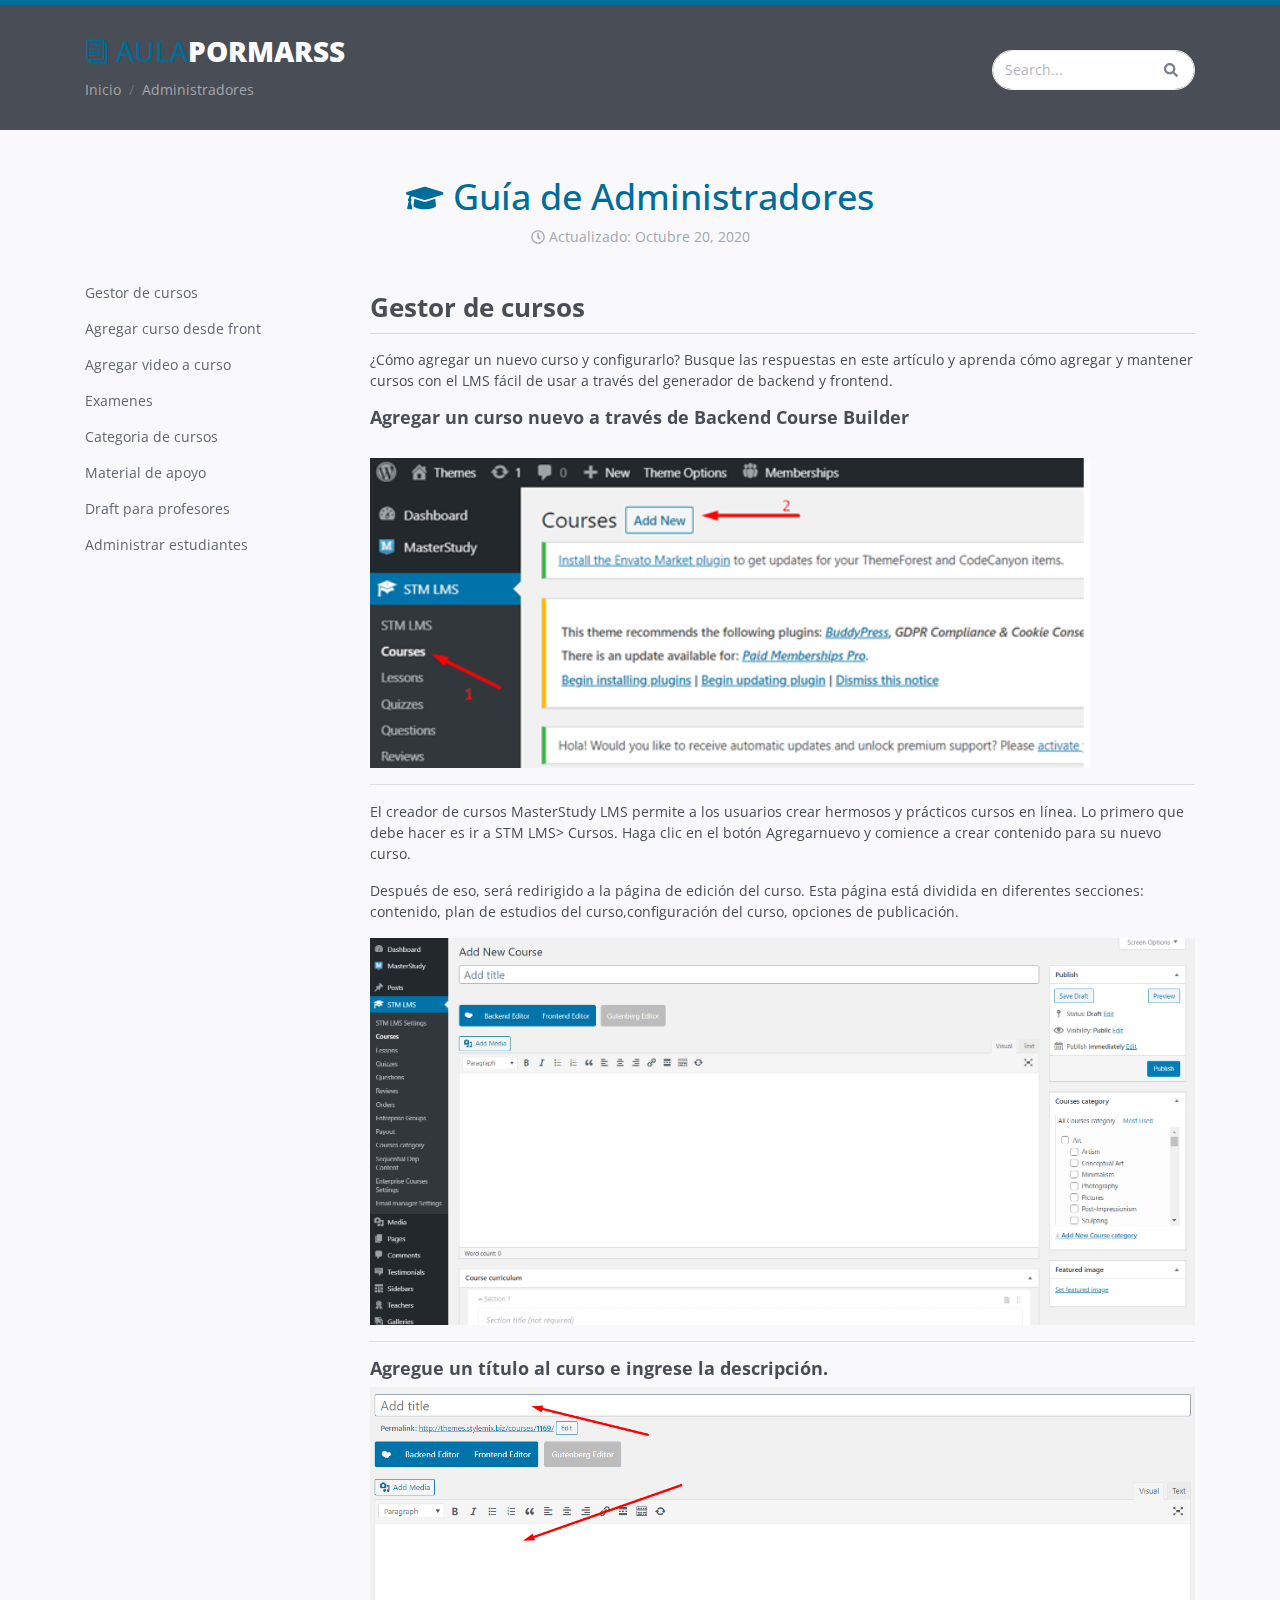
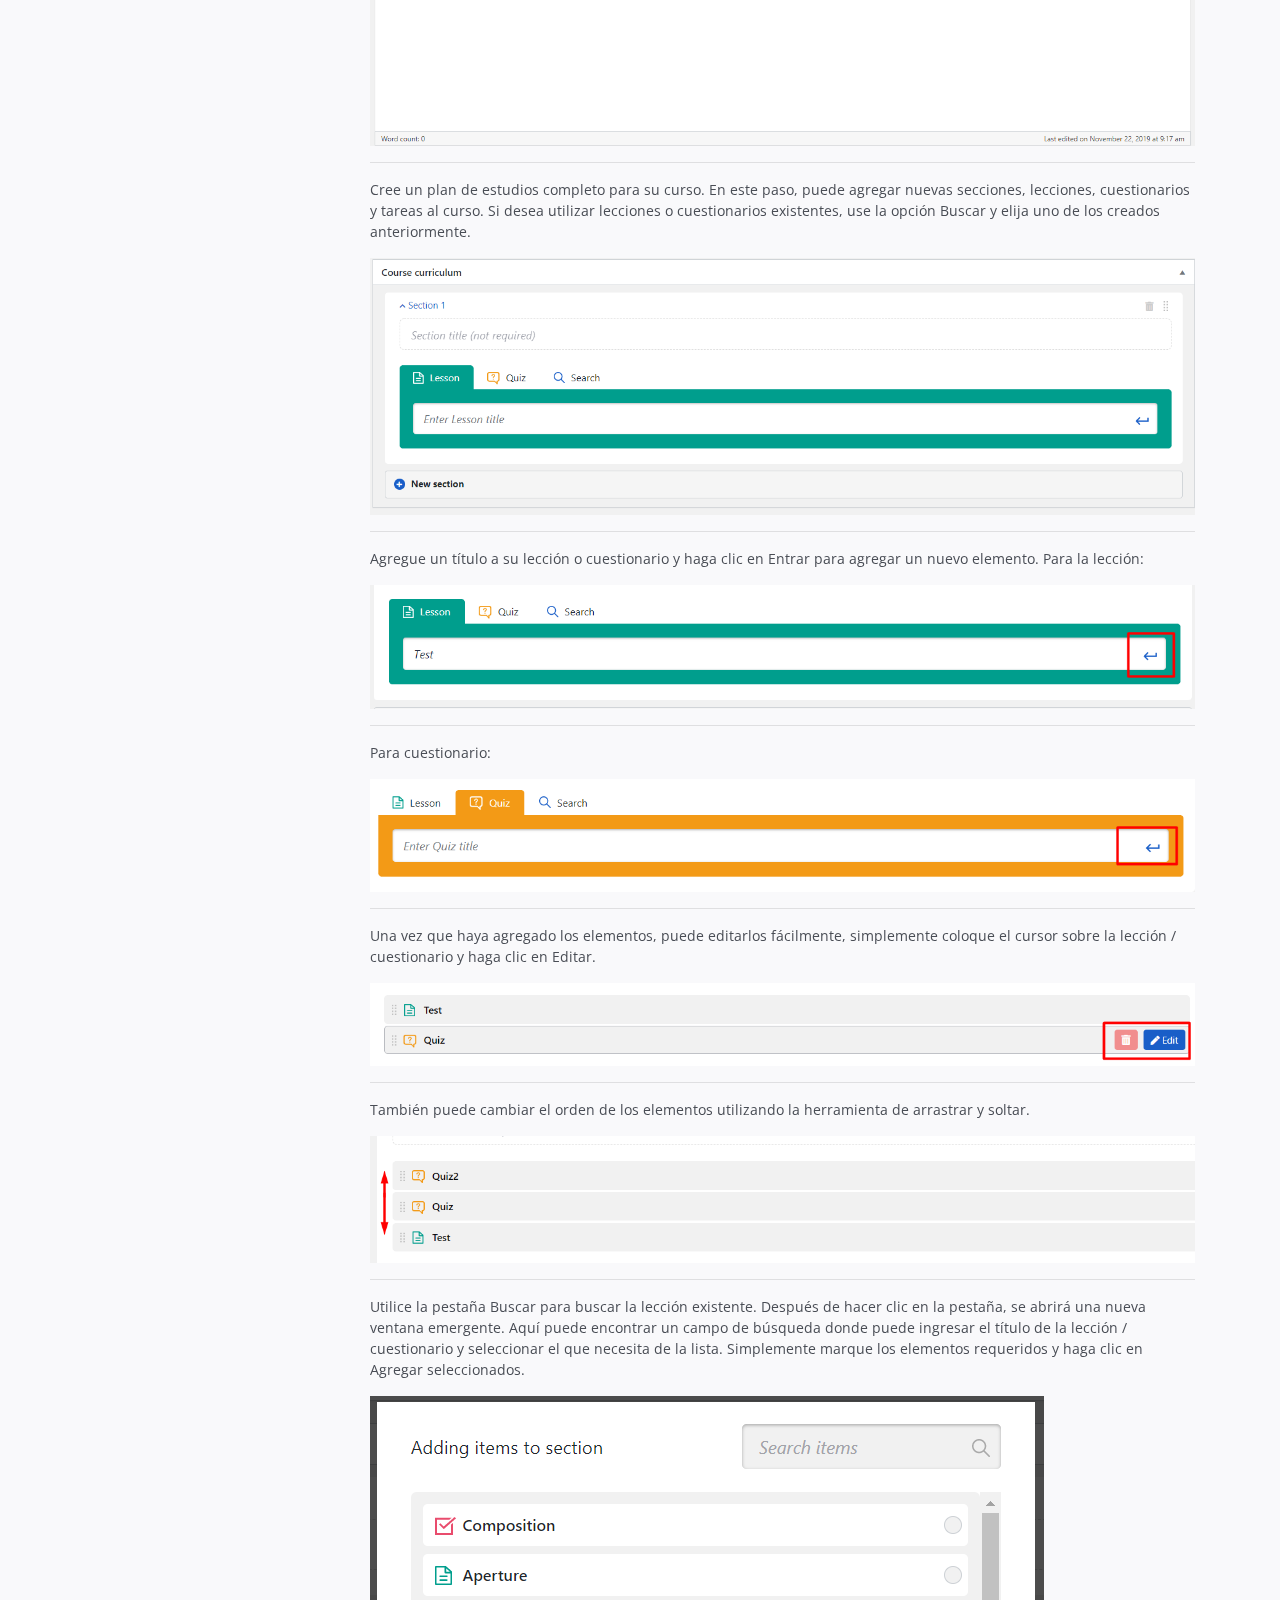
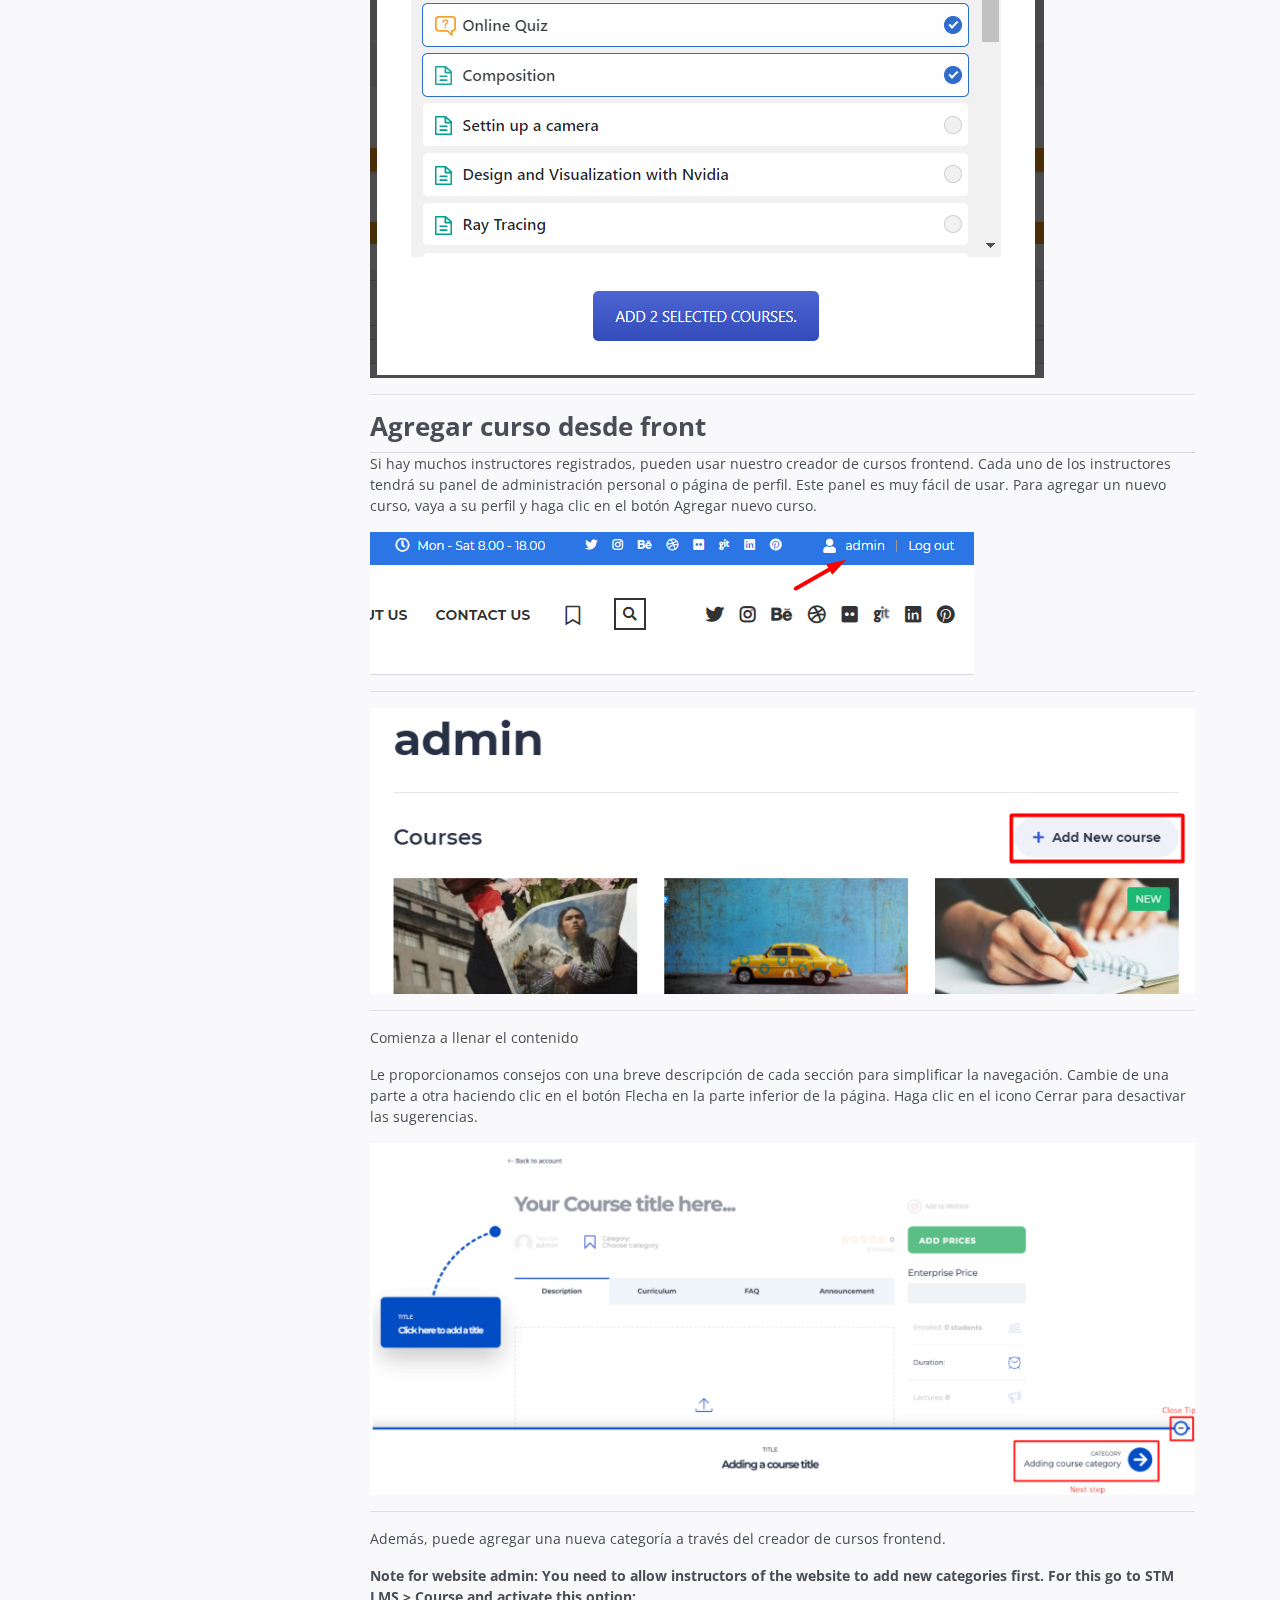
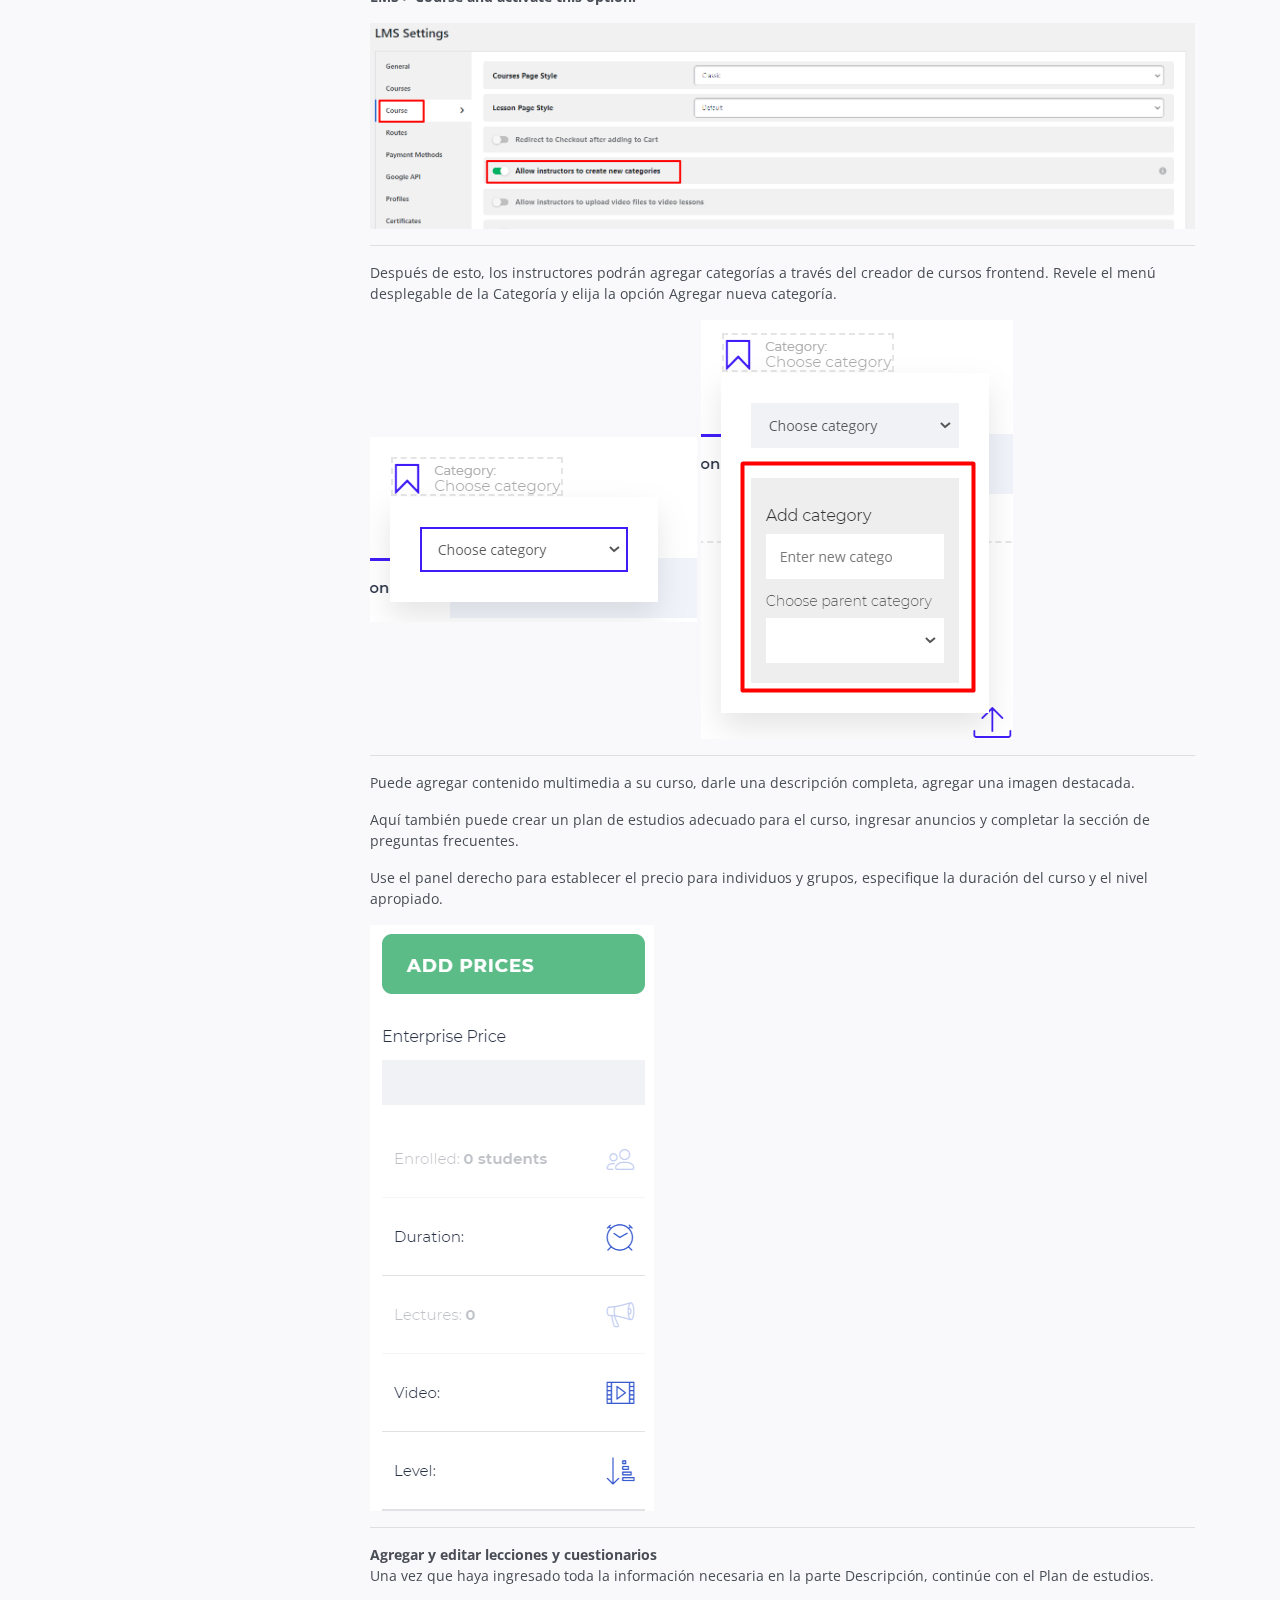
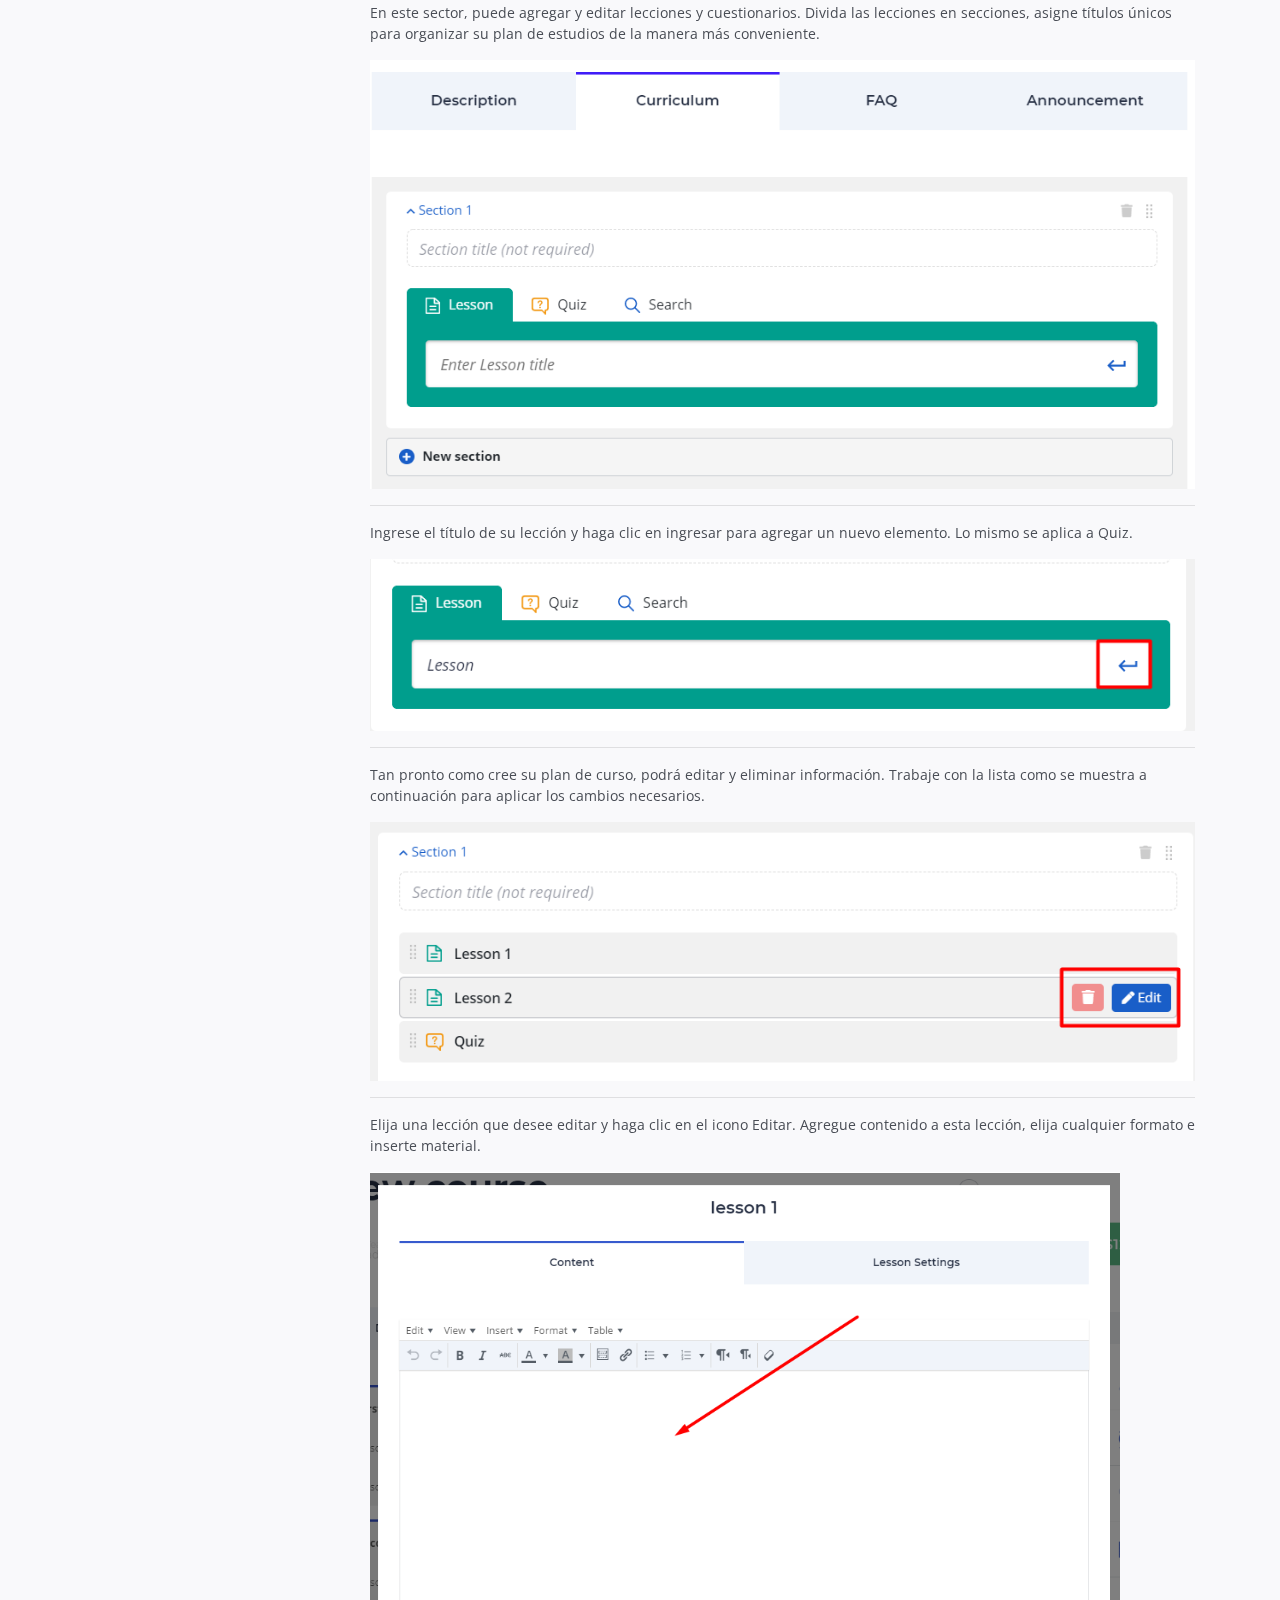
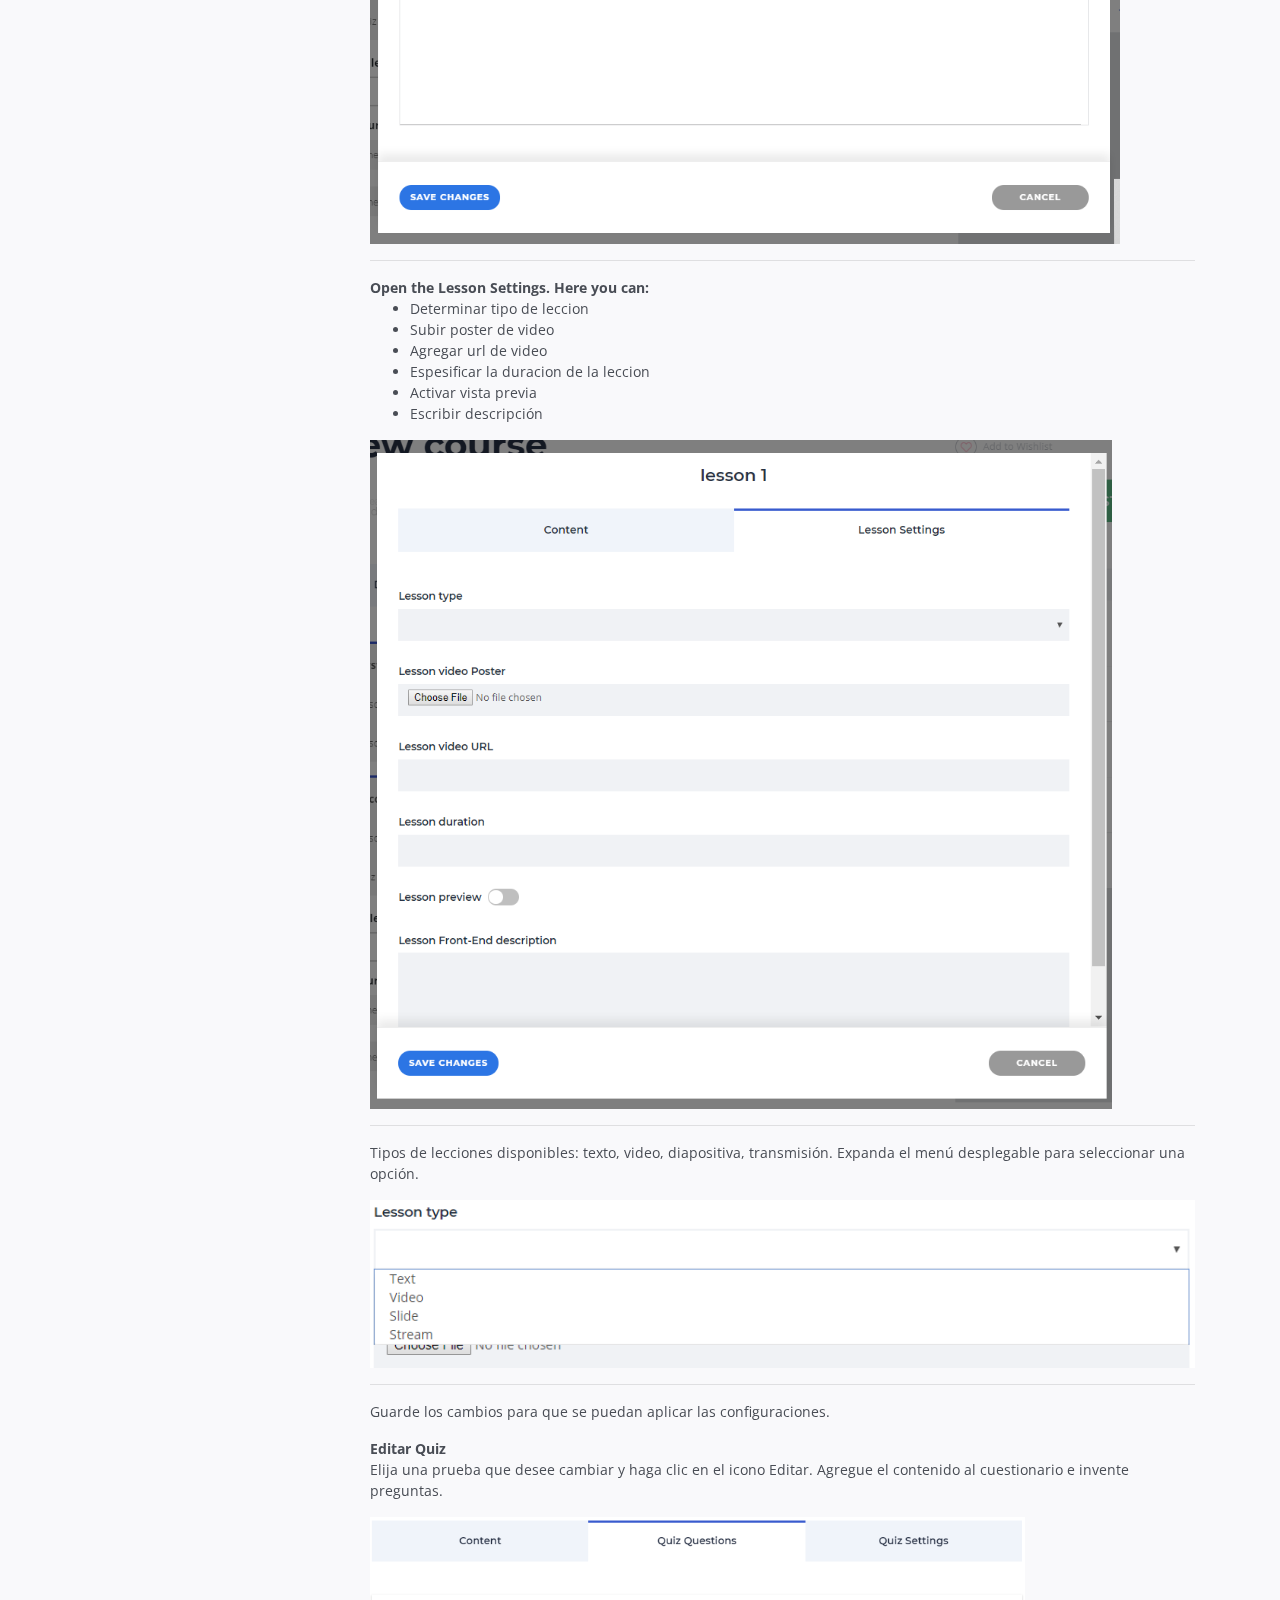
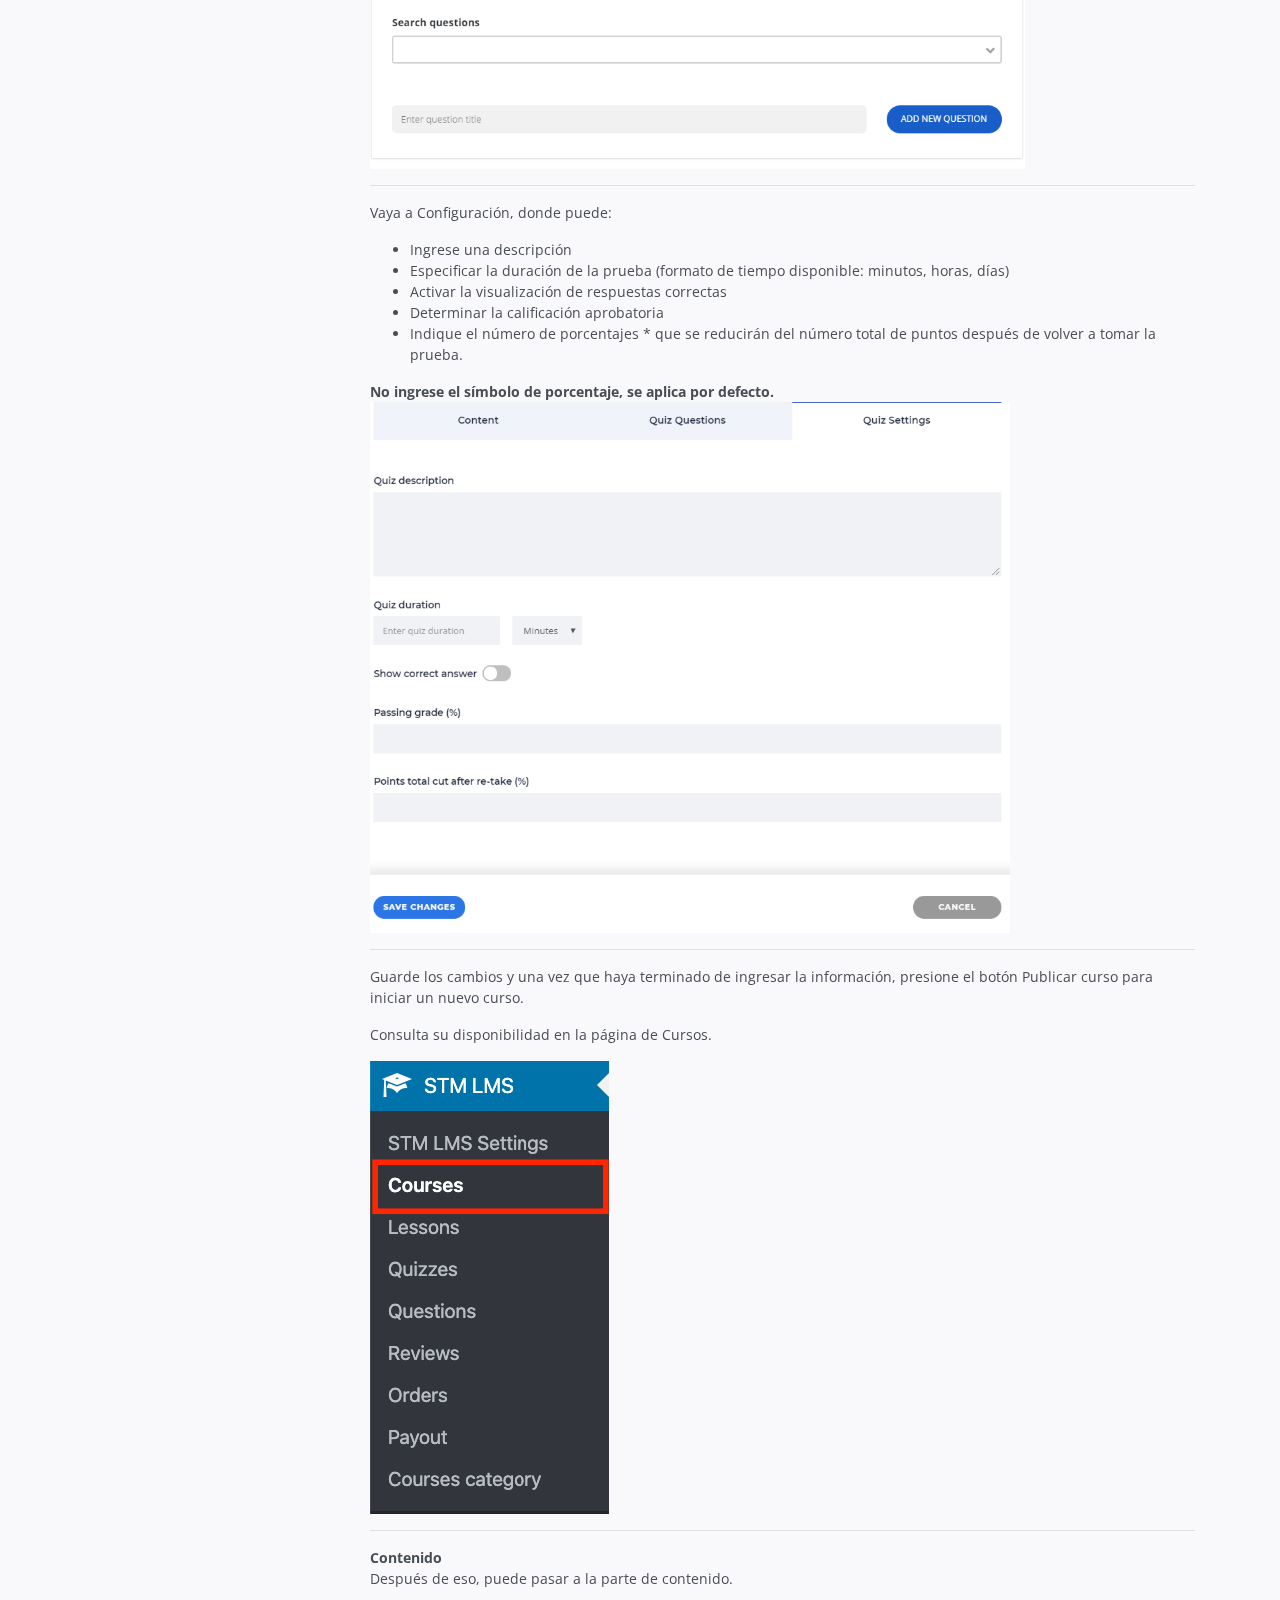
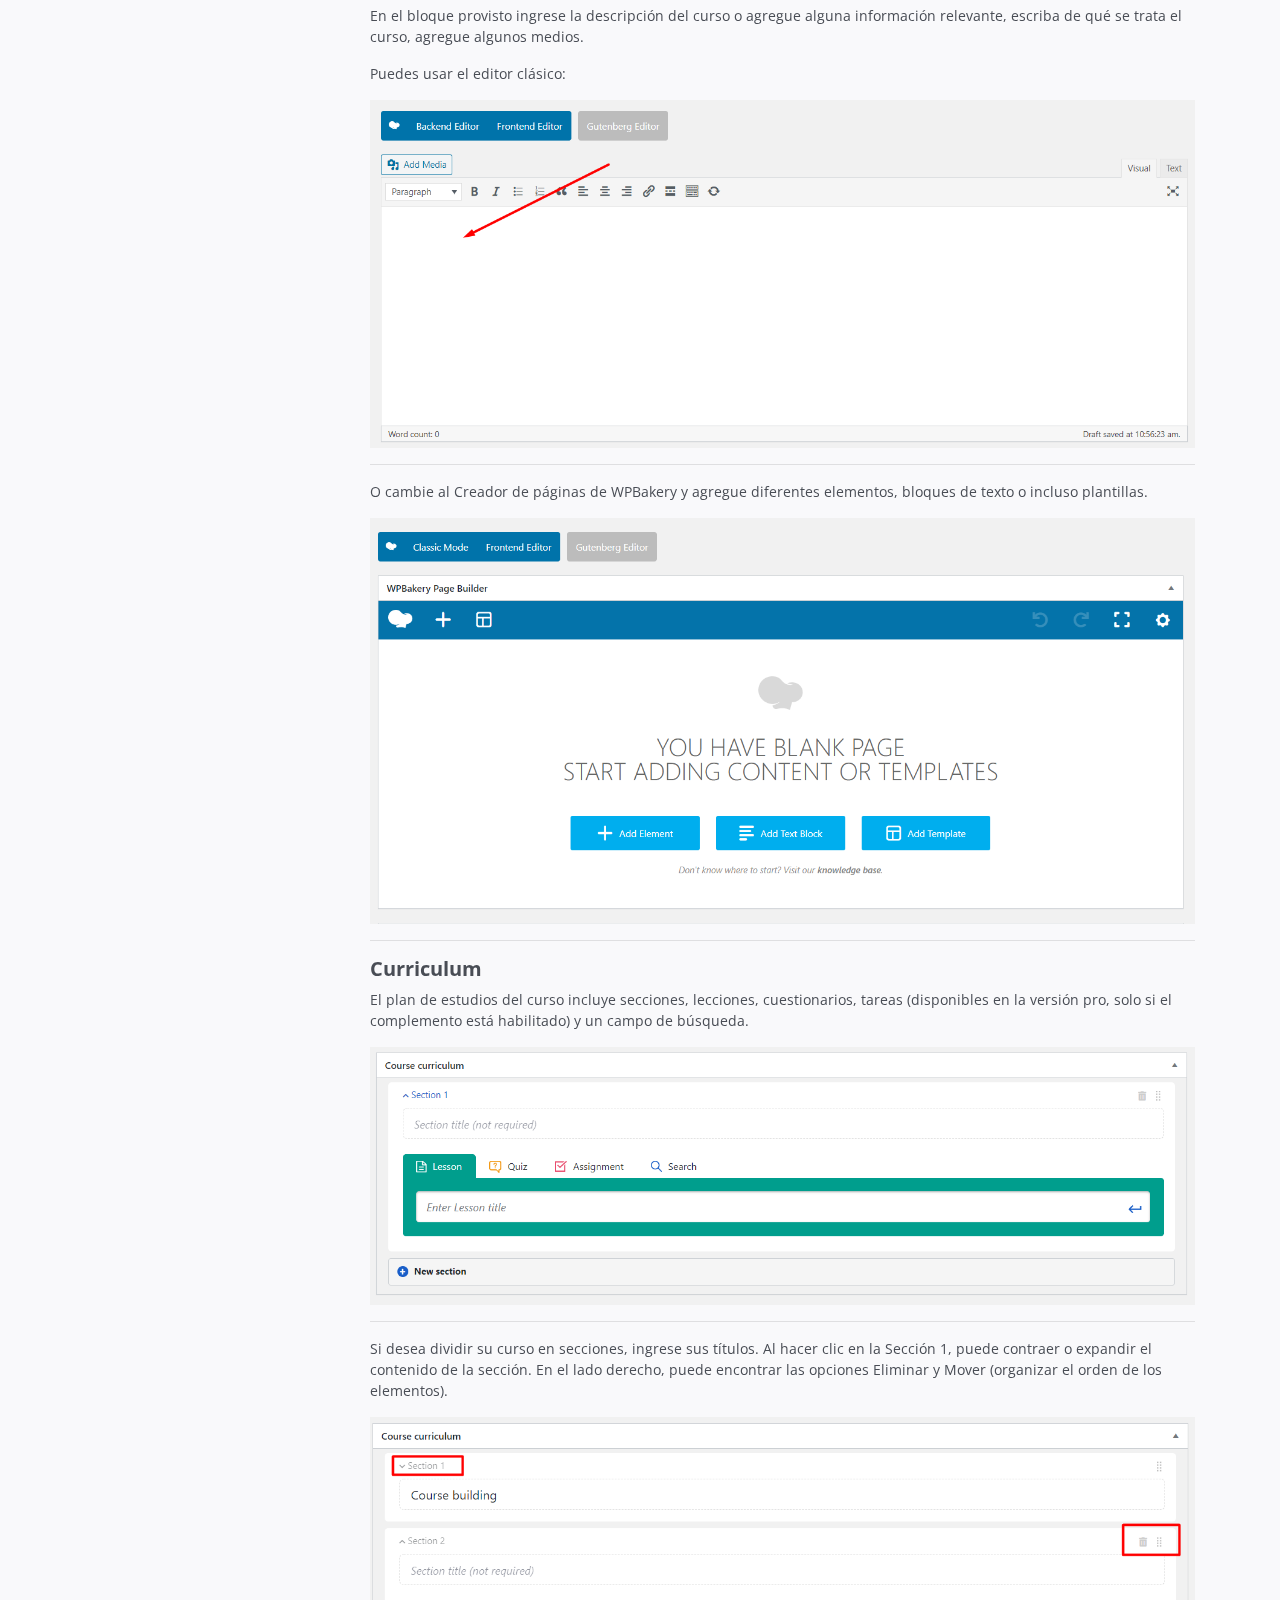
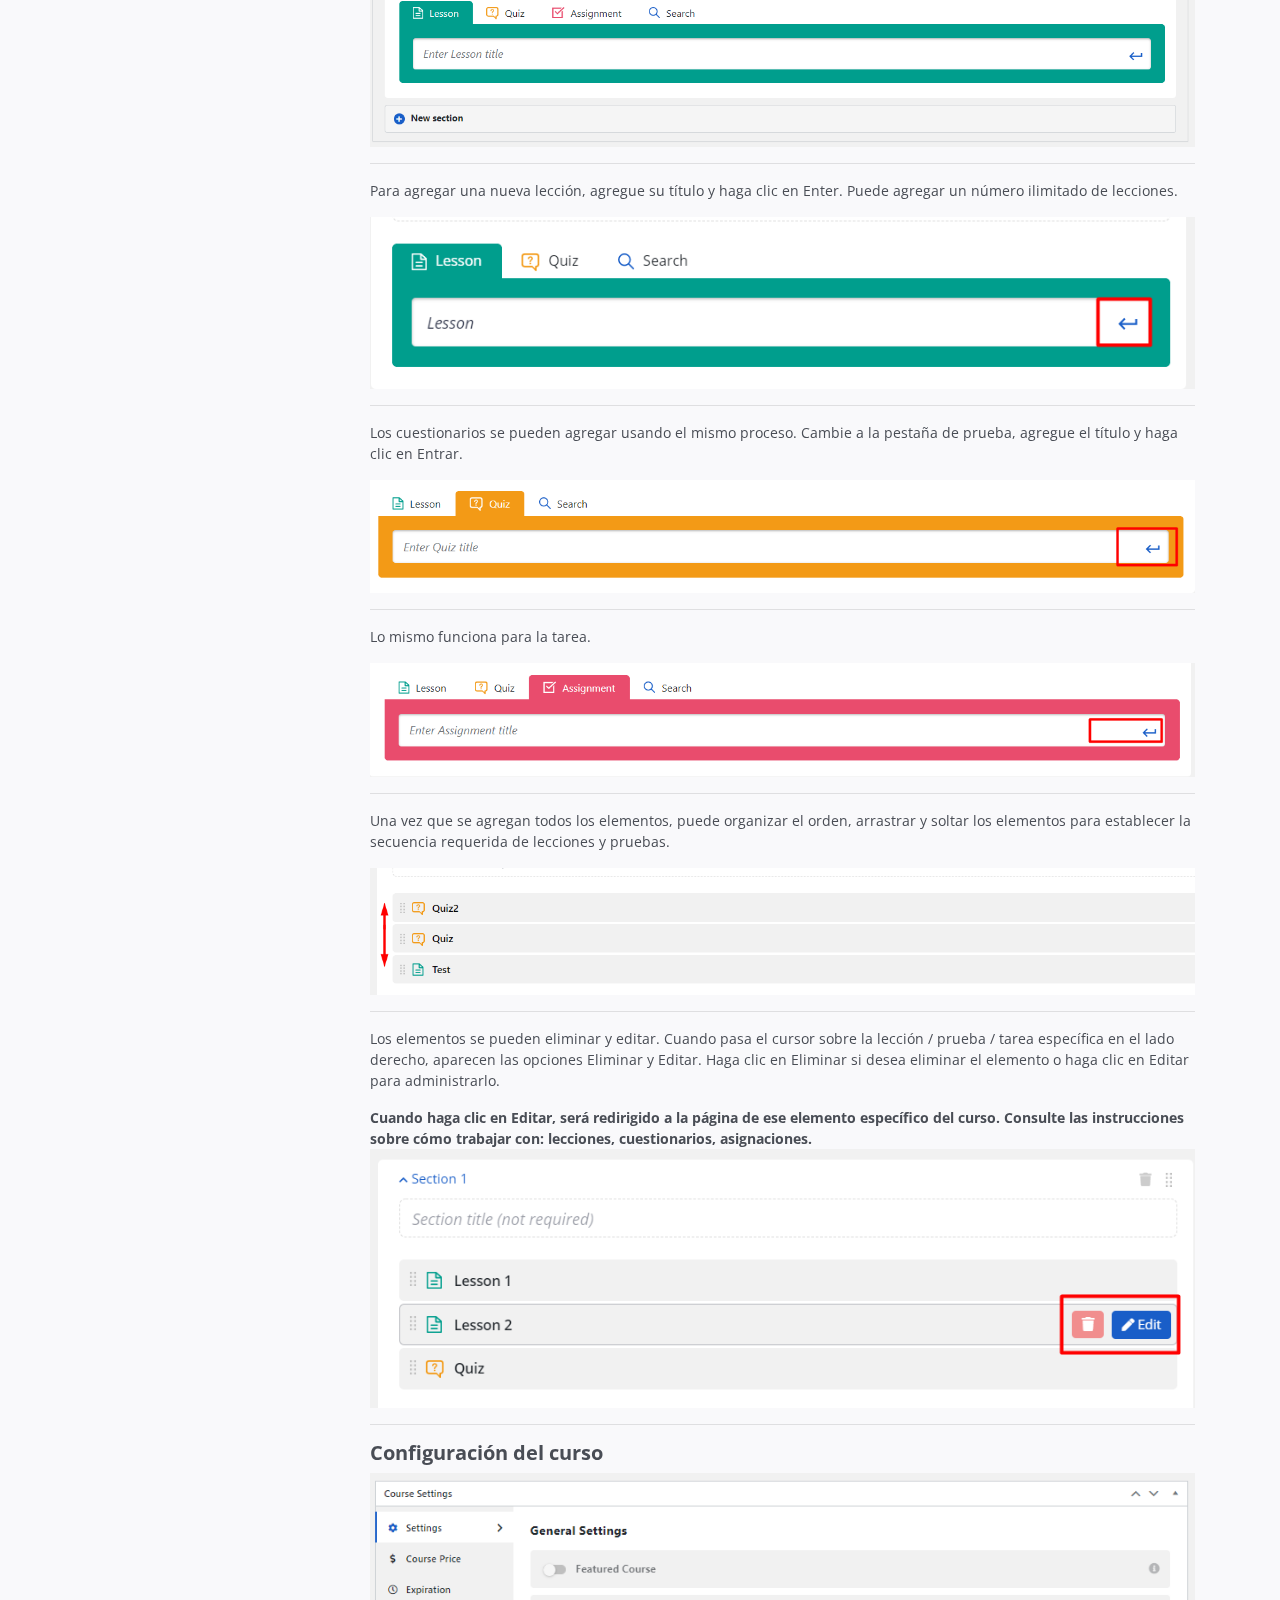
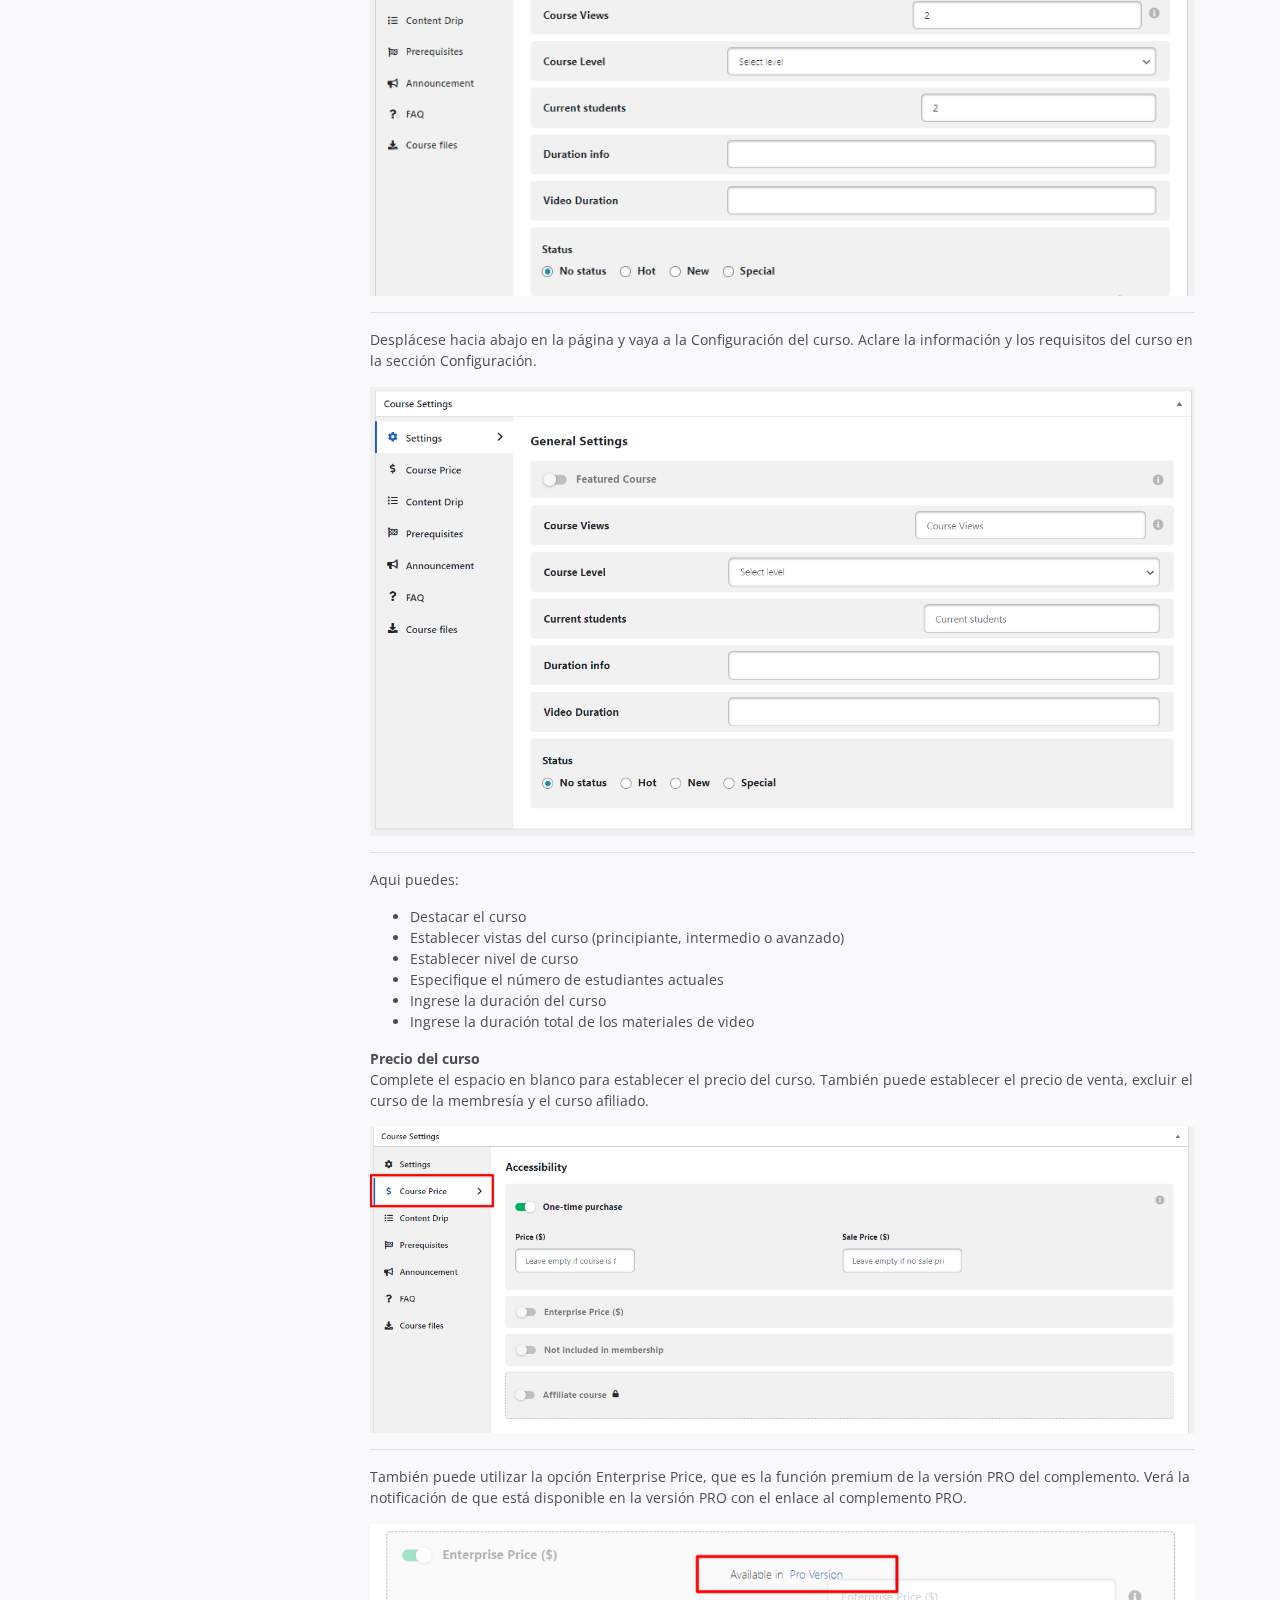
==== commit bbeaad49: "curso front" ====
--- a/admin.html
+++ b/admin.html
@@ -65,9 +65,13 @@
                         <a class="nav-link" href="#download-section">Gestor de cursos</a>
                     </li>
                     <li class="nav-item">
+                        <a class="nav-link" href="#cursofront">Agregar curso desde cursos</a>
+                    </li>
+                    <li class="nav-item">
                         <a class="nav-link" href="#installation-section">Agregar video al curso</a
               >
             </li>
+            
 
             <li class="nav-item">
               <a class="nav-link" href="#code-section">Examenes</a>
@@ -204,6 +208,191 @@
                                 </p>
                                 <img class="img-fluid" src="assets/images/admin/agregaruncurso/9.png " alt="fontawesome " />
                                 <hr />
+
+                                <h2 class="section-title" id="cursofront">
+                                    Agregar curso desde front
+                                </h2>
+                                <p>
+                                    Si hay muchos instructores registrados, pueden usar nuestro creador de cursos frontend. Cada uno de los instructores tendrá su panel de administración personal o página de perfil. Este panel es muy fácil de usar. Para agregar un nuevo curso, vaya a su
+                                    perfil y haga clic en el botón Agregar nuevo curso.
+                                </p>
+                                <img class="img-fluid" src="assets/images/admin/agregarcursodesdefront/1.png " alt="fontawesome " />
+                                <hr />
+                                <img class="img-fluid" src="assets/images/admin/agregarcursodesdefront/2.png " alt="fontawesome " />
+                                <hr />
+                                <p>Comienza a llenar el contenido</p>
+                                <blockquote>Le proporcionamos consejos con una breve descripción de cada sección para simplificar la navegación. Cambie de una parte a otra haciendo clic en el botón Flecha en la parte inferior de la página. Haga clic en el icono Cerrar
+                                    para desactivar las sugerencias.</blockquote>
+                                <img class="img-fluid" src="assets/images/admin/agregarcursodesdefront/3.png " alt="fontawesome " />
+                                <hr />
+                                <p>Además, puede agregar una nueva categoría a través del creador de cursos frontend.</p>
+                                <blockquote> <strong>Note for website admin: 
+                                  You need to allow instructors of the website to add new categories first. For this go to STM LMS > Course and activate this option:</strong></blockquote>
+                                <img class="img-fluid" src="assets/images/admin/agregarcursodesdefront/4.png " alt="fontawesome " />
+                                <hr />
+                                <p>Después de esto, los instructores podrán agregar categorías a través del creador de cursos frontend. Revele el menú desplegable de la Categoría y elija la opción Agregar nueva categoría.</p>
+                                <img class="img-fluid" src="assets/images/admin/agregarcursodesdefront/5.png " alt="fontawesome " />
+                                <img class="img-fluid" src="assets/images/admin/agregarcursodesdefront/6.png " alt="fontawesome " />
+                                <hr />
+                                <p>Puede agregar contenido multimedia a su curso, darle una descripción completa, agregar una imagen destacada.</p>
+                                <p>Aquí también puede crear un plan de estudios adecuado para el curso, ingresar anuncios y completar la sección de preguntas frecuentes.</p>
+                                <p>Use el panel derecho para establecer el precio para individuos y grupos, especifique la duración del curso y el nivel apropiado.</p>
+                                <img class="img-fluid" src="assets/images/admin/agregarcursodesdefront/7.png " alt="fontawesome " />
+                                <hr />
+                                <strong>Agregar y editar lecciones y cuestionarios</strong>
+                                <p>Una vez que haya ingresado toda la información necesaria en la parte Descripción, continúe con el Plan de estudios.</p>
+                                <p>En este sector, puede agregar y editar lecciones y cuestionarios. Divida las lecciones en secciones, asigne títulos únicos para organizar su plan de estudios de la manera más conveniente.</p>
+                                <img class="img-fluid" src="assets/images/admin/agregarcursodesdefront/8.png " alt="fontawesome " />
+                                <hr />
+                                <p>Ingrese el título de su lección y haga clic en ingresar para agregar un nuevo elemento. Lo mismo se aplica a Quiz.</p>
+                                <img class="img-fluid" src="assets/images/admin/agregarcursodesdefront/9.png " alt="fontawesome " />
+                                <hr />
+                                <p>Tan pronto como cree su plan de curso, podrá editar y eliminar información. Trabaje con la lista como se muestra a continuación para aplicar los cambios necesarios.</p>
+                                <img class="img-fluid" src="assets/images/admin/agregarcursodesdefront/10.png " alt="fontawesome " />
+                                <hr />
+                                <p>Elija una lección que desee editar y haga clic en el icono Editar. Agregue contenido a esta lección, elija cualquier formato e inserte material.</p>
+                                <img class="img-fluid" src="assets/images/admin/agregarcursodesdefront/11.png " alt="fontawesome " />
+                                <hr />
+
+                                <strong>Open the Lesson Settings. Here you can:</strong>
+                                <ul>
+                                    <li>Determinar tipo de leccion</li>
+                                    <li>Subir poster de video</li>
+                                    <li>Agregar url de video</li>
+                                    <li>Espesificar la duracion de la leccion</li>
+                                    <li>Activar vista previa</li>
+                                    <li>Escribir descripción</li>
+                                </ul>
+                                <img class="img-fluid" src="assets/images/admin/agregarcursodesdefront/12.png " alt="fontawesome " />
+                                <hr />
+                                <p>Tipos de lecciones disponibles: texto, video, diapositiva, transmisión. Expanda el menú desplegable para seleccionar una opción.</p>
+                                <img class="img-fluid" src="assets/images/admin/agregarcursodesdefront/13.png " alt="fontawesome " />
+                                <hr />
+                                <p>Guarde los cambios para que se puedan aplicar las configuraciones.</p>
+                                <strong>Editar Quiz</strong>
+                                <p>Elija una prueba que desee cambiar y haga clic en el icono Editar. Agregue el contenido al cuestionario e invente preguntas.</p>
+                                <img class="img-fluid" src="assets/images/admin/agregarcursodesdefront/14.png " alt="fontawesome " />
+                                <hr />
+                                <p>Vaya a Configuración, donde puede:</p>
+                                <ul>
+                                    <li>Ingrese una descripción</li>
+                                    <li>Especificar la duración de la prueba (formato de tiempo disponible: minutos, horas, días)</li>
+                                    <li>Activar la visualización de respuestas correctas</li>
+                                    <li>Determinar la calificación aprobatoria</li>
+                                    <li>Indique el número de porcentajes * que se reducirán del número total de puntos después de volver a tomar la prueba.</li>
+                                </ul>
+                                <strong>No ingrese el símbolo de porcentaje, se aplica por defecto.</strong>
+                                <img class="img-fluid" src="assets/images/admin/agregarcursodesdefront/15.png " alt="fontawesome " />
+                                <hr />
+                                <p>Guarde los cambios y una vez que haya terminado de ingresar la información, presione el botón Publicar curso para iniciar un nuevo curso.</p>
+                                <p>Consulta su disponibilidad en la página de Cursos.</p>
+                                <img class="img-fluid" src="assets/images/admin/agregarcursodesdefront/16.png " alt="fontawesome " />
+                                <hr />
+                                <strong>Contenido</strong>
+                                <p>Después de eso, puede pasar a la parte de contenido.</p>
+                                <p>En el bloque provisto ingrese la descripción del curso o agregue alguna información relevante, escriba de qué se trata el curso, agregue algunos medios.</p>
+                                <p>Puedes usar el editor clásico:</p>
+                                <img class="img-fluid" src="assets/images/admin/agregarcursodesdefront/17.png " alt="fontawesome " />
+                                <hr />
+                                <p>O cambie al Creador de páginas de WPBakery y agregue diferentes elementos, bloques de texto o incluso plantillas.</p>
+                                <img class="img-fluid" src="assets/images/admin/agregarcursodesdefront/18.png " alt="fontawesome " />
+                                <hr />
+                                <h3>Curriculum</h3>
+                                <p>El plan de estudios del curso incluye secciones, lecciones, cuestionarios, tareas (disponibles en la versión pro, solo si el complemento está habilitado) y un campo de búsqueda.</p>
+                                <img class="img-fluid" src="assets/images/admin/agregarcursodesdefront/19.png " alt="fontawesome " />
+                                <hr />
+                                <p>Si desea dividir su curso en secciones, ingrese sus títulos. Al hacer clic en la Sección 1, puede contraer o expandir el contenido de la sección. En el lado derecho, puede encontrar las opciones Eliminar y Mover (organizar
+                                    el orden de los elementos).</p>
+                                <img class="img-fluid" src="assets/images/admin/agregarcursodesdefront/20.png " alt="fontawesome " />
+                                <hr />
+                                <p>Para agregar una nueva lección, agregue su título y haga clic en Enter. Puede agregar un número ilimitado de lecciones.</p>
+                                <img class="img-fluid" src="assets/images/admin/agregarcursodesdefront/21.png " alt="fontawesome " />
+                                <hr />
+                                <p>Los cuestionarios se pueden agregar usando el mismo proceso. Cambie a la pestaña de prueba, agregue el título y haga clic en Entrar.</p>
+                                <img class="img-fluid" src="assets/images/admin/agregarcursodesdefront/22.png " alt="fontawesome " />
+                                <hr />
+                                <p>Lo mismo funciona para la tarea.</p>
+                                <img class="img-fluid" src="assets/images/admin/agregarcursodesdefront/23.png " alt="fontawesome " />
+                                <hr />
+                                <p>Una vez que se agregan todos los elementos, puede organizar el orden, arrastrar y soltar los elementos para establecer la secuencia requerida de lecciones y pruebas.</p>
+                                <img class="img-fluid" src="assets/images/admin/agregarcursodesdefront/24.png " alt="fontawesome " />
+                                <hr />
+                                <p>Los elementos se pueden eliminar y editar. Cuando pasa el cursor sobre la lección / prueba / tarea específica en el lado derecho, aparecen las opciones Eliminar y Editar. Haga clic en Eliminar si desea eliminar el elemento
+                                    o haga clic en Editar para administrarlo.</p>
+                                <strong>Cuando haga clic en Editar, será redirigido a la página de ese elemento específico del curso.
+                                      Consulte las instrucciones sobre cómo trabajar con: lecciones, cuestionarios, asignaciones.</strong>
+                                <img class="img-fluid" src="assets/images/admin/agregarcursodesdefront/25.png " alt="fontawesome " />
+                                <hr />
+                                <h3>Configuración del curso</h3>
+                                <img class="img-fluid" src="assets/images/admin/agregarcursodesdefront/26.png " alt="fontawesome " />
+                                <hr />
+                                <p>Desplácese hacia abajo en la página y vaya a la Configuración del curso. Aclare la información y los requisitos del curso en la sección Configuración.</p>
+                                <img class="img-fluid" src="assets/images/admin/agregarcursodesdefront/27.png " alt="fontawesome " />
+                                <hr />
+                                <p>Aqui puedes:</p>
+                                <ul>
+                                    <li>Destacar el curso</li>
+                                    <li>Establecer vistas del curso (principiante, intermedio o avanzado)</li>
+                                    <li>Establecer nivel de curso</li>
+                                    <li>Especifique el número de estudiantes actuales </li>
+                                    <li>Ingrese la duración del curso</li>
+                                    <li>Ingrese la duración total de los materiales de video</li>
+                                </ul>
+                                <strong>Precio del curso</strong>
+                                <p>Complete el espacio en blanco para establecer el precio del curso. También puede establecer el precio de venta, excluir el curso de la membresía y el curso afiliado.</p>
+                                <img class="img-fluid" src="assets/images/admin/agregarcursodesdefront/28.png " alt="fontawesome " />
+                                <hr />
+                                <p>También puede utilizar la opción Enterprise Price, que es la función premium de la versión PRO del complemento. Verá la notificación de que está disponible en la versión PRO con el enlace al complemento PRO.</p>
+                                <img class="img-fluid" src="assets/images/admin/agregarcursodesdefront/29.png " alt="fontawesome " />
+                                <hr />
+                                <strong>Expiracion</strong>
+                                <p>La función Caducidad del curso le permite limitar el acceso al curso según la fecha de inscripción del estudiante. Siga hasta la pestaña Vencimiento y habilite la función Límite de tiempo.</p>
+                                <img class="img-fluid" src="assets/images/admin/agregarcursodesdefront/30.png " alt="fontawesome " />
+                                <hr />
+                                <p>Especifique el número de días después de que caduque el curso.</p>
+                                <img class="img-fluid" src="assets/images/admin/agregarcursodesdefront/31.png " alt="fontawesome " />
+                                <hr />
+                                <p>Ahora, al inscribirse en el curso, los usuarios verán el número de días que quedan antes de que el curso sea inaccesible. Además, una vez inscrito, se le notificará al estudiante sobre la expiración del curso.</p>
+                                <img class="img-fluid" src="assets/images/admin/agregarcursodesdefront/32.png " alt="fontawesome " />
+                                <hr />
+                                <strong>Pestaña de anuncios</strong>
+                                <p>Haga anuncios importantes para sus alumnos siempre que lo necesite. Escriba su texto en el espacio provisto.</p>
+                                <img class="img-fluid" src="assets/images/admin/agregarcursodesdefront/33.png " alt="fontawesome " />
+                                <hr />
+                                <strong>Pestaña de FAQ</strong>
+                                <p>Cree la sección de preguntas frecuentes para predecir posibles malentendidos. Agregue uno por uno: elementos, preguntas y respuestas.</p>
+                                <img class="img-fluid" src="assets/images/admin/agregarcursodesdefront/34.png " alt="fontawesome " />
+                                <hr />
+                                <p>Haga clic en el elemento New FAQ para agregar una nueva pregunta y respuesta. Ingrese la pregunta / respuesta en los espacios provistos.</p>
+                                <img class="img-fluid" src="assets/images/admin/agregarcursodesdefront/35.png " alt="fontawesome " />
+                                <hr />
+
+                                <p>Archivos del curso. Esta sección le permite agregar materiales del curso; simplemente cargue un archivo de cualquier formato. Haga clic en el icono Más para cargar un nuevo archivo.</p>
+                                <img class="img-fluid" src="assets/images/admin/agregarcursodesdefront/36.png " alt="fontawesome " />
+                                <hr />
+                                <p>Ingrese el título del archivo y haga clic en Elegir archivo para buscar el archivo en su PC.</p>
+                                <img class="img-fluid" src="assets/images/admin/agregarcursodesdefront/37.png " alt="fontawesome " />
+                                <hr />
+                                <p>También hay dos pestañas: Prerrequisito y Content Drip, que son las características premium de la versión PRO del complemento. Si está utilizando la versión gratuita, debe actualizar el complemento.</p>
+                                <img class="img-fluid" src="assets/images/admin/agregarcursodesdefront/38.png " alt="fontawesome " />
+                                <hr />
+                                <p>Si ya ha instalado la versión PRO de MasterStudy LMS, asegúrese de habilitar los complementos de goteo de contenido y requisitos previos.</p>
+                                <img class="img-fluid" src="assets/images/admin/agregarcursodesdefront/39.png " alt="fontawesome " />
+                                <hr />
+                                <p>Una vez habilitado, puede configurar las opciones.</p>
+                                <strong>Goteo de contenido</strong>
+                                <p>En el contenido de goteo secuencial, agregue la dependencia de lecciones. Agregue la lección que se debe completar, luego agregue la lección de destino que se desbloqueará una vez que se complete la primera.</p>
+                                <img class="img-fluid" src="assets/images/admin/agregarcursodesdefront/40.png " alt="fontawesome " />
+                                <hr />
+                                <strong>Cursos de prerrequisito</strong>
+                                <p>En Cursos de requisitos previos, simplemente agregue el curso que un usuario deberá terminar para desbloquear el curso que está editando actualmente.</p>
+                                <img class="img-fluid" src="assets/images/admin/agregarcursodesdefront/41.png " alt="fontawesome " />
+                                <hr />
+                                <strong>Publicación y categoría del curso</strong>
+                                <p>En el lado derecho de la página, puede elegir una categoría para el curso (agregue una nueva si no tiene ninguna). Configure la imagen destacada, cambie configuraciones comunes como visibilidad y estado, obtenga una vista
+                                    previa y publique un curso.</p>
+                                <img class="img-fluid" src="assets/images/admin/agregarcursodesdefront/42.jpg " alt="fontawesome " />
+                                <hr />
                             </div>
                         </section>
                         <!---------------------------------------Agregar video--------------------------------------------->
@@ -940,6 +1129,9 @@
                   <a class="nav-link scrollto" href="#download-section"
                     >Gestor de cursos</a
                   >
+                  <a class="nav-link scrollto" href="#cursofront"
+                    >Agregar curso desde front</a
+                  >
                   <a class="nav-link scrollto" href="#installation-section"
                     >Agregar video a curso</a
                   >
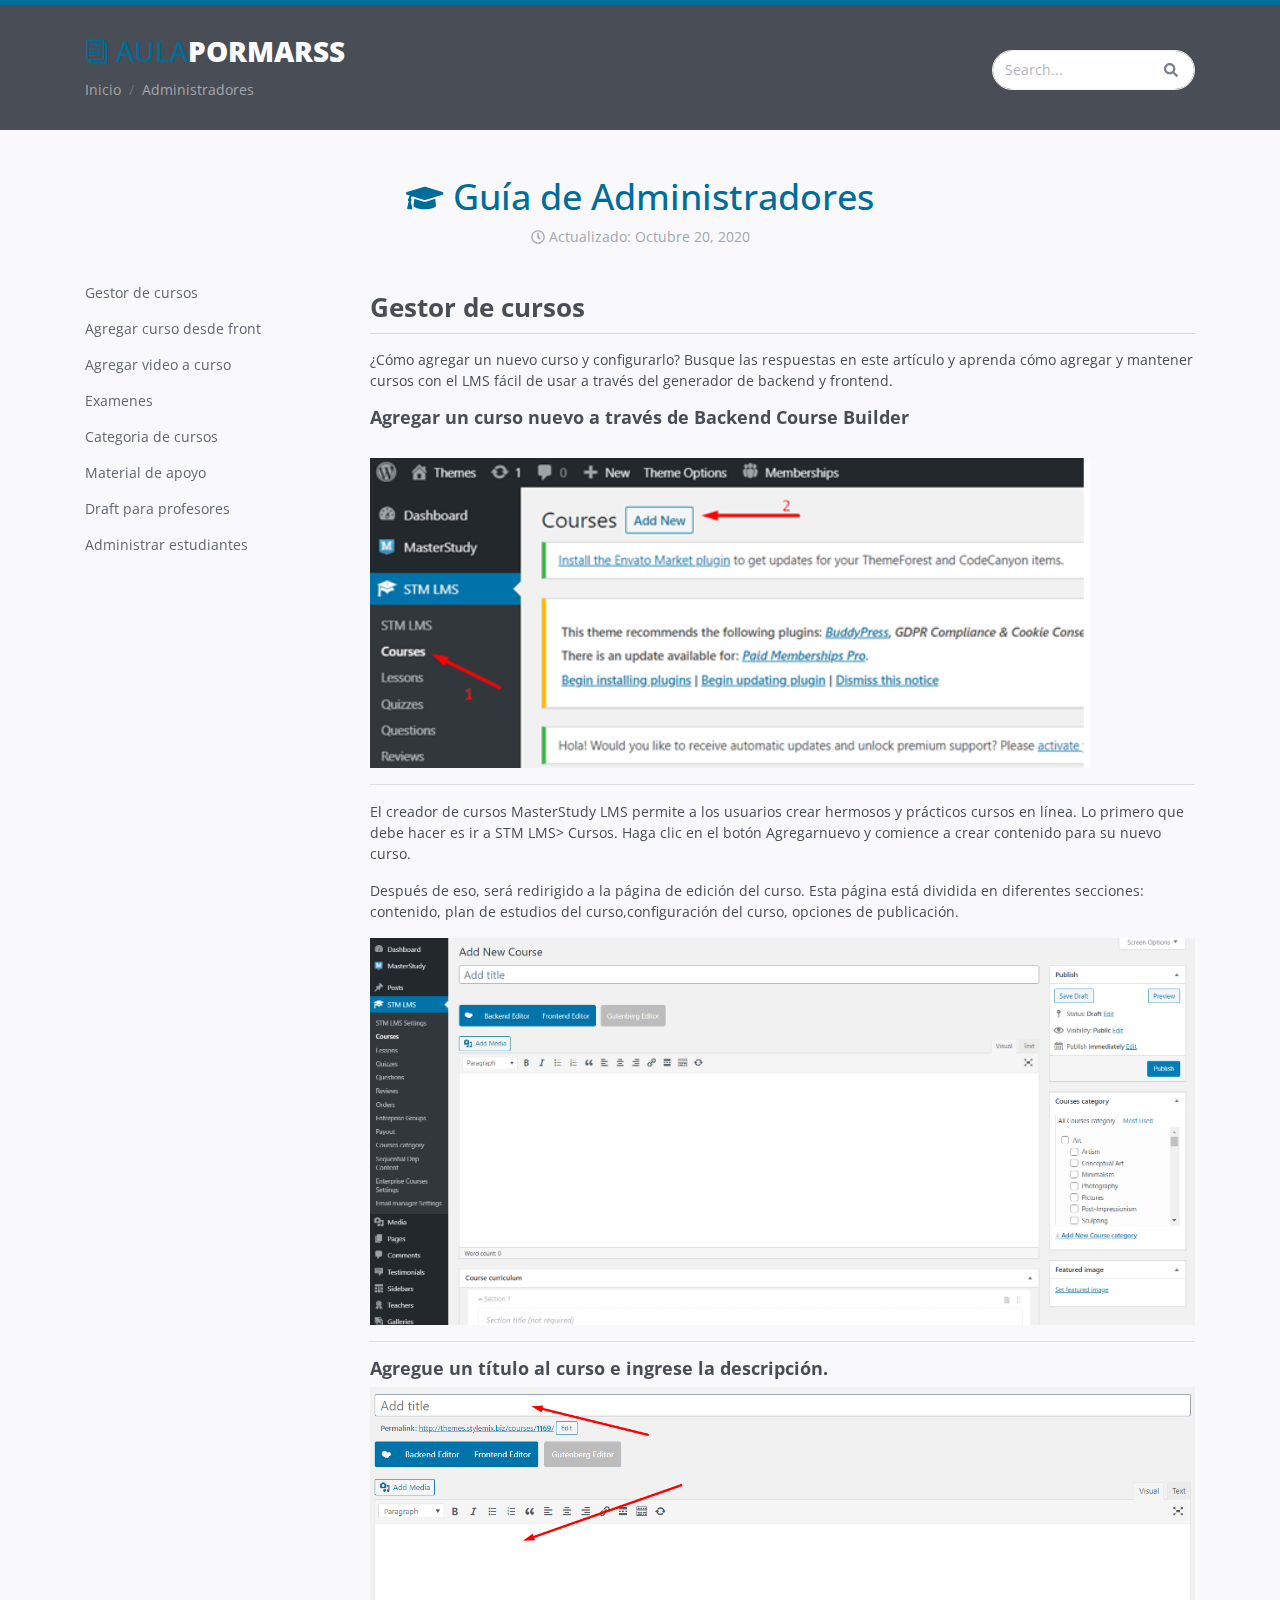
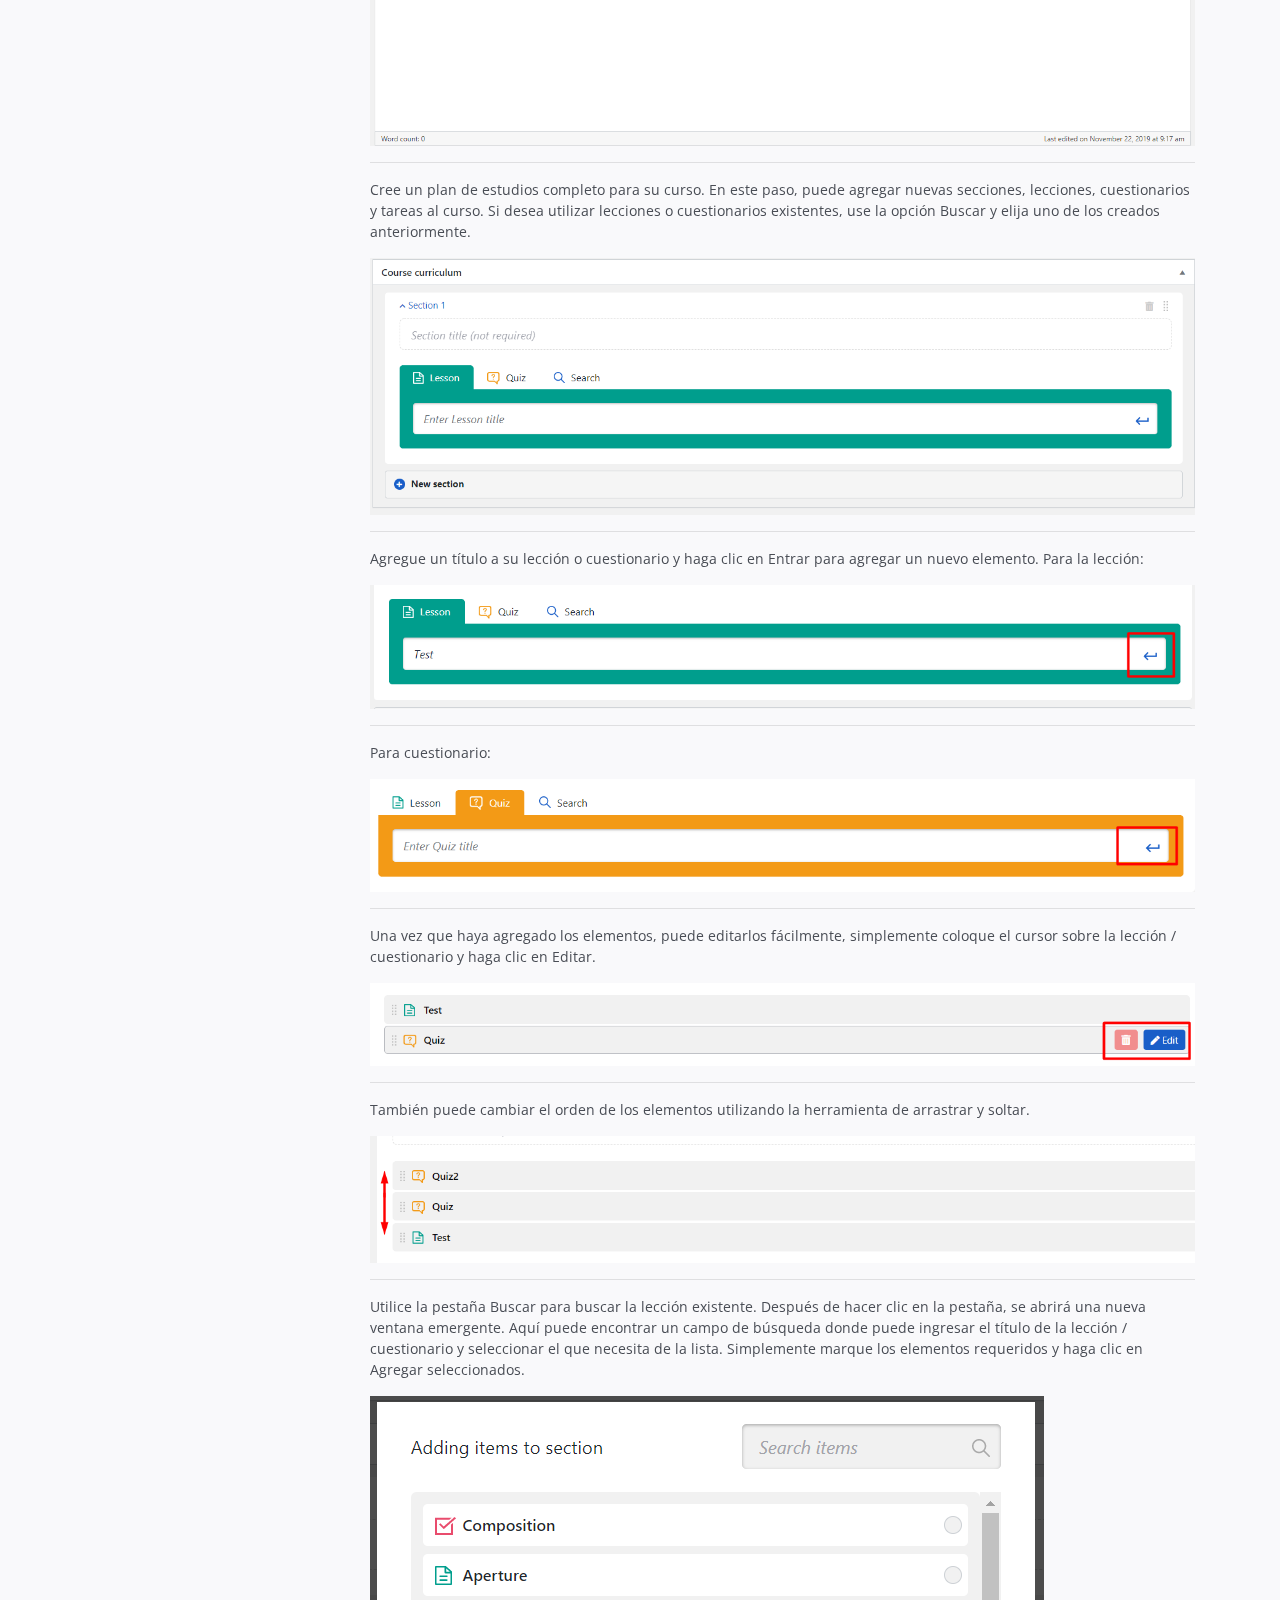
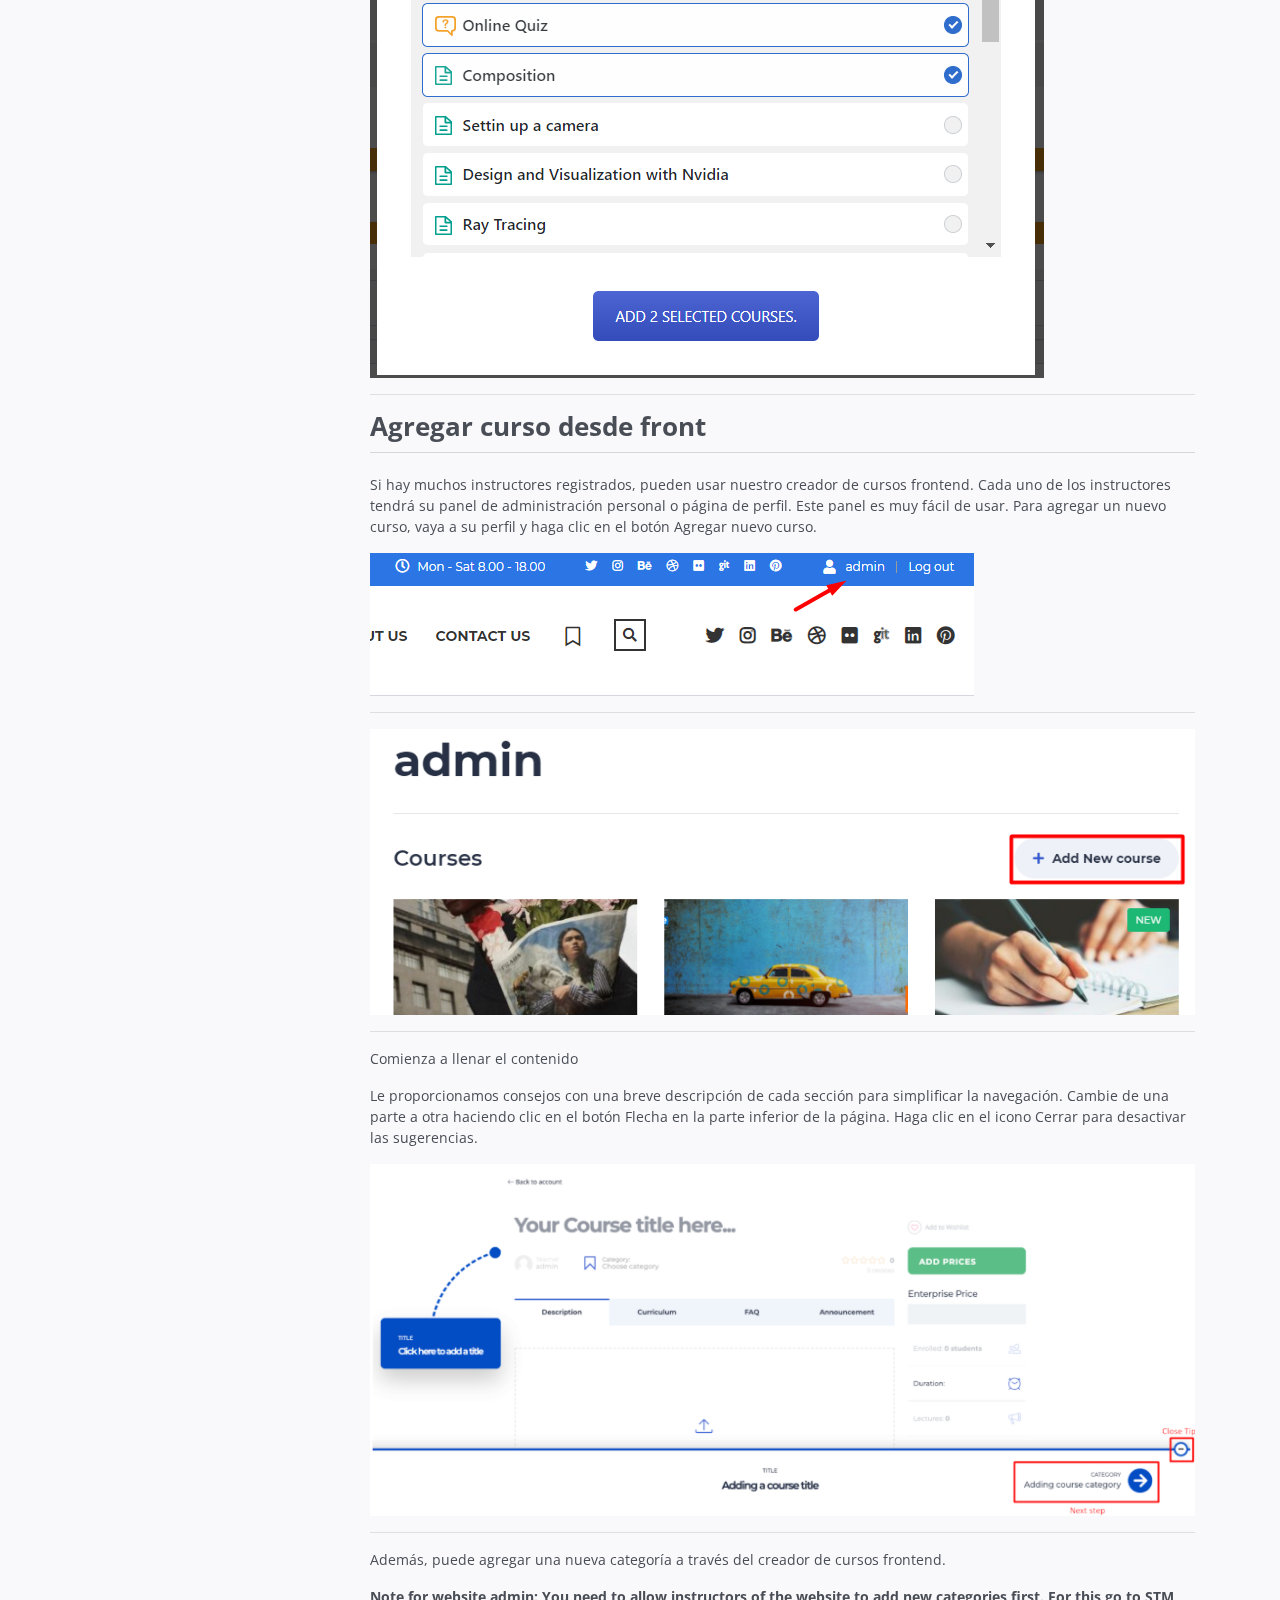
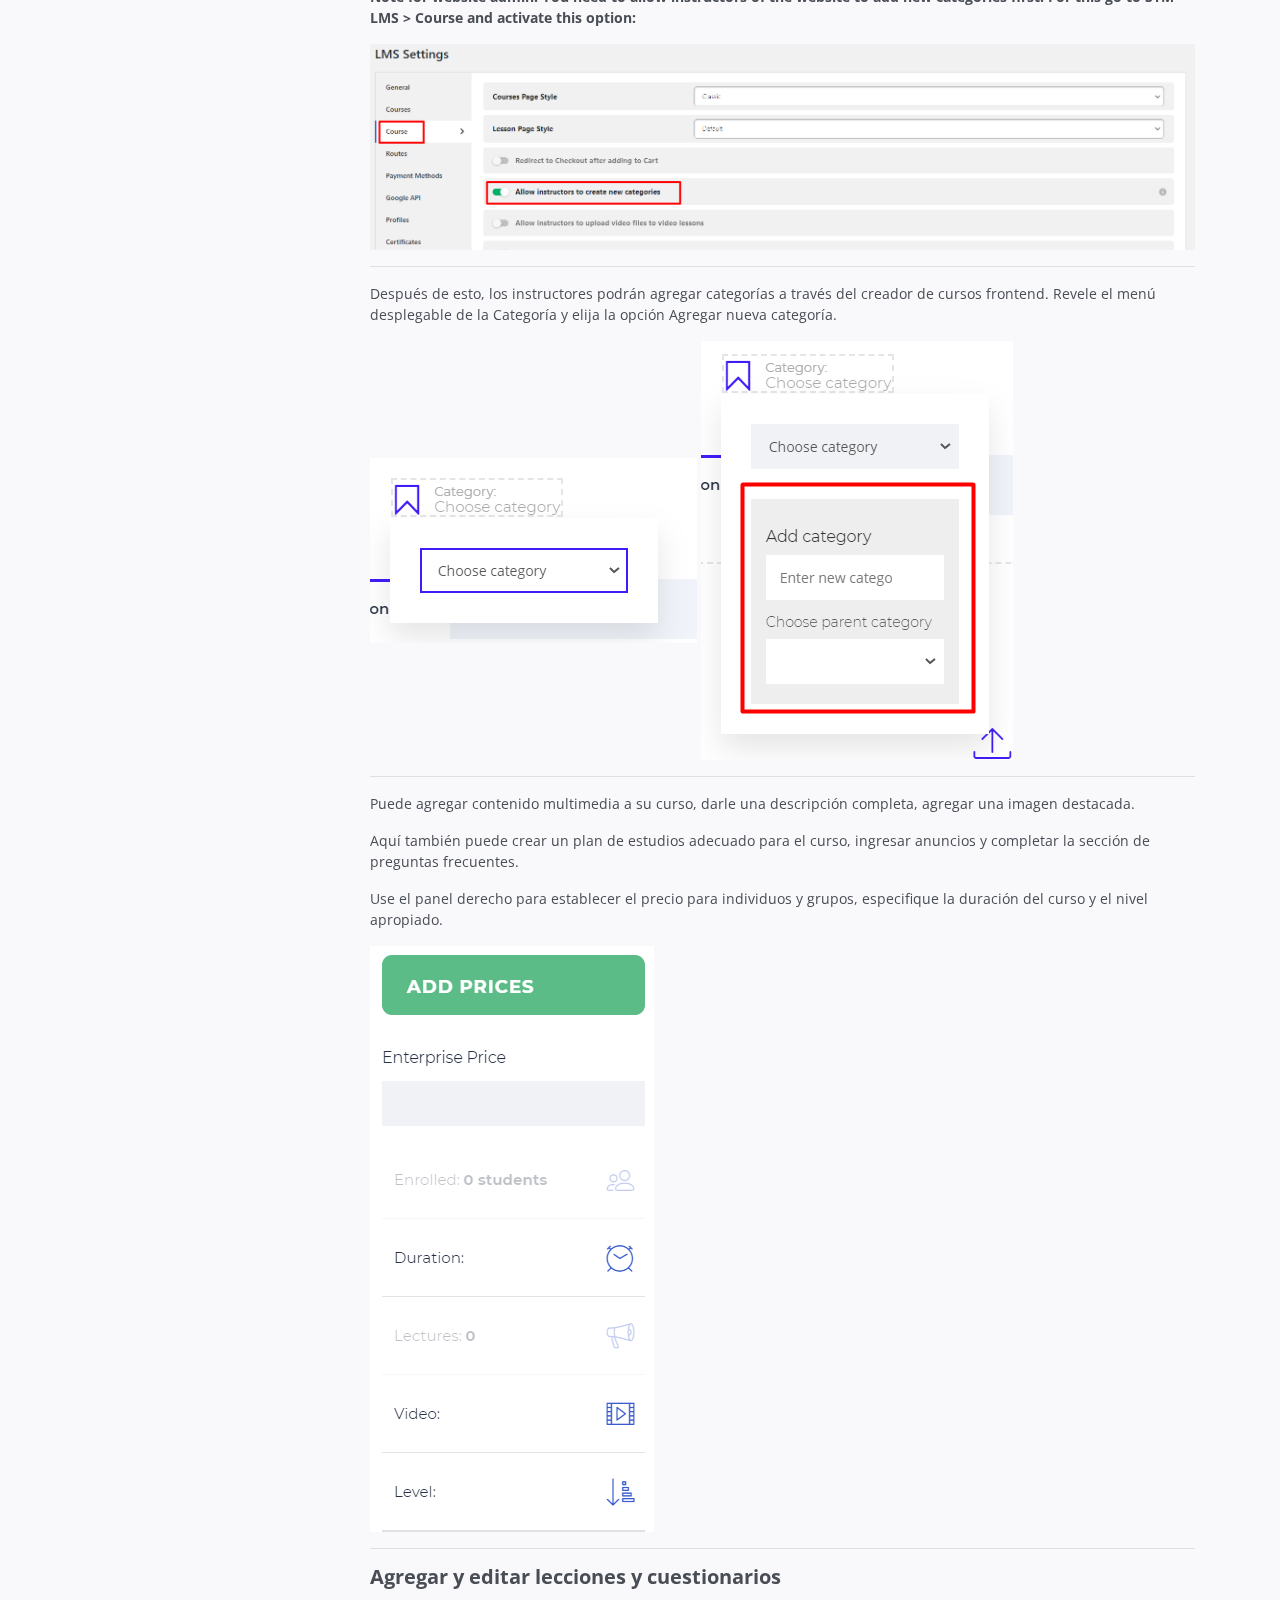
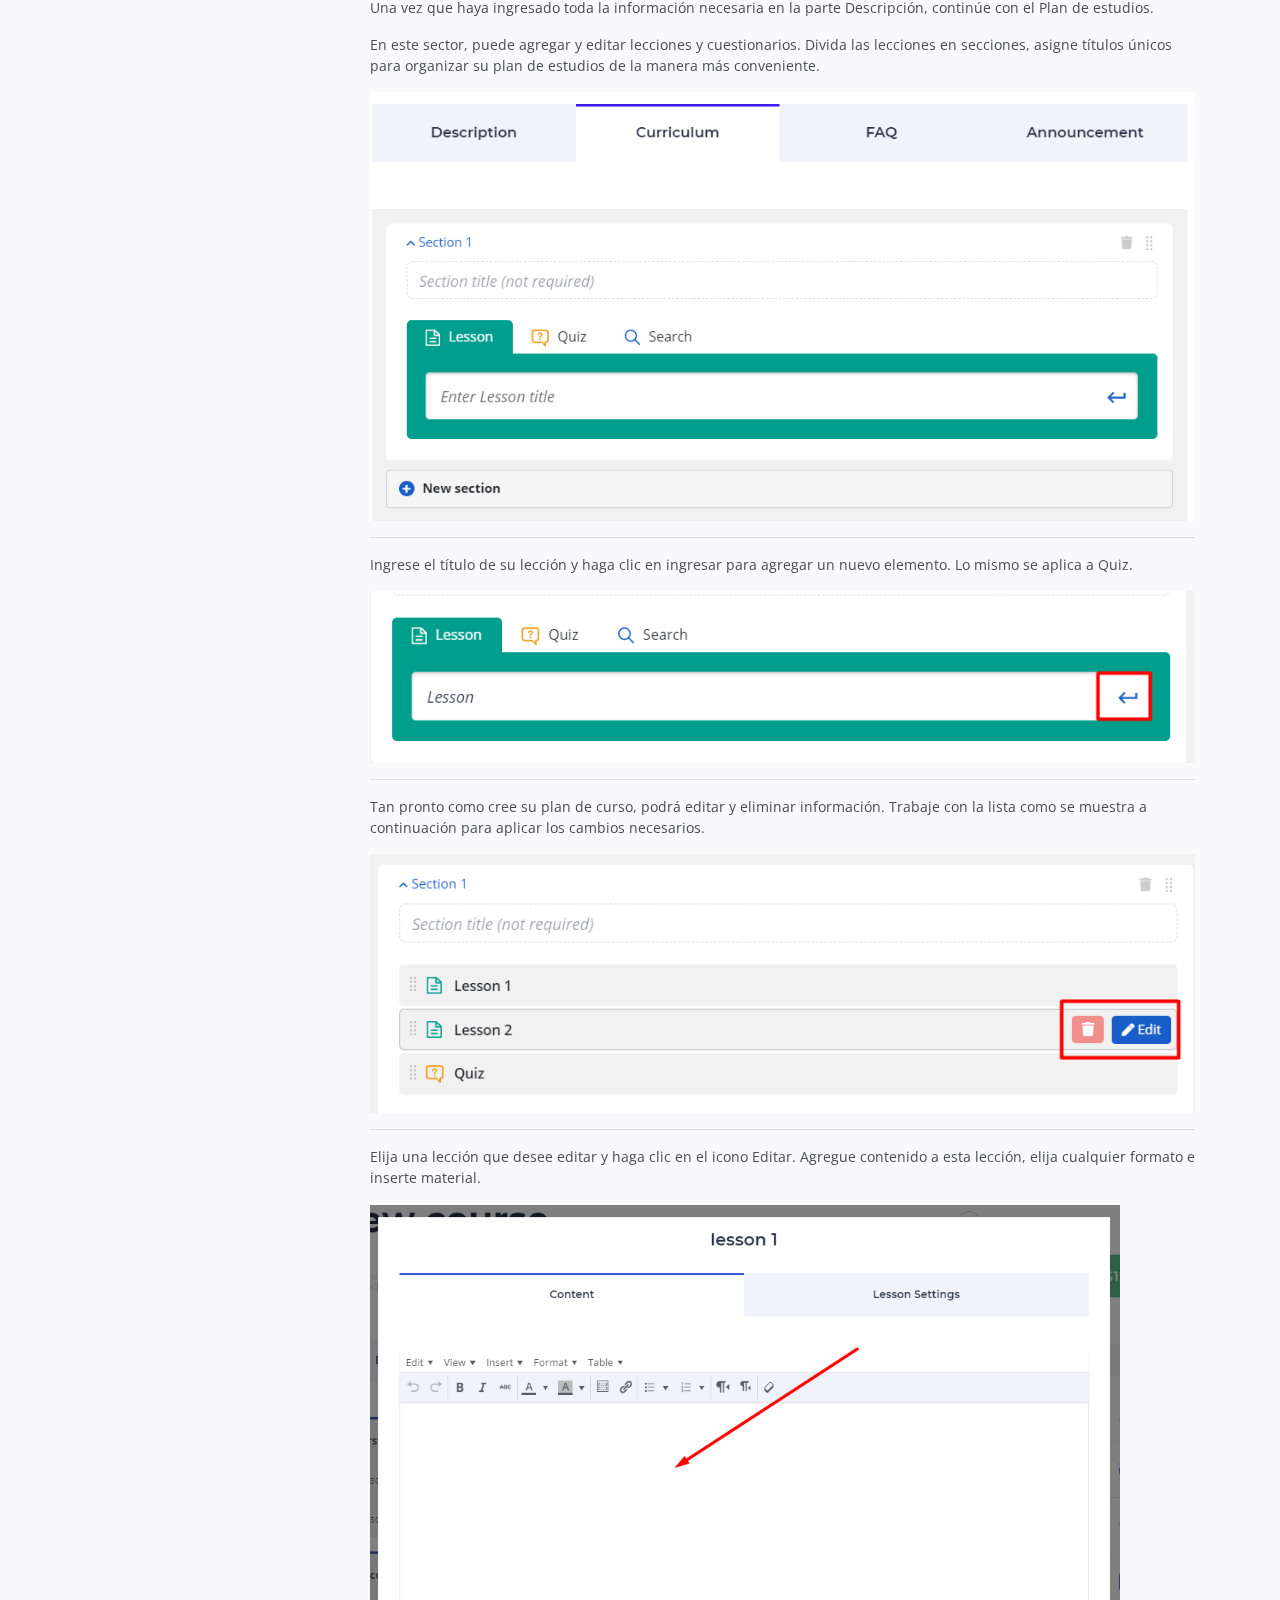
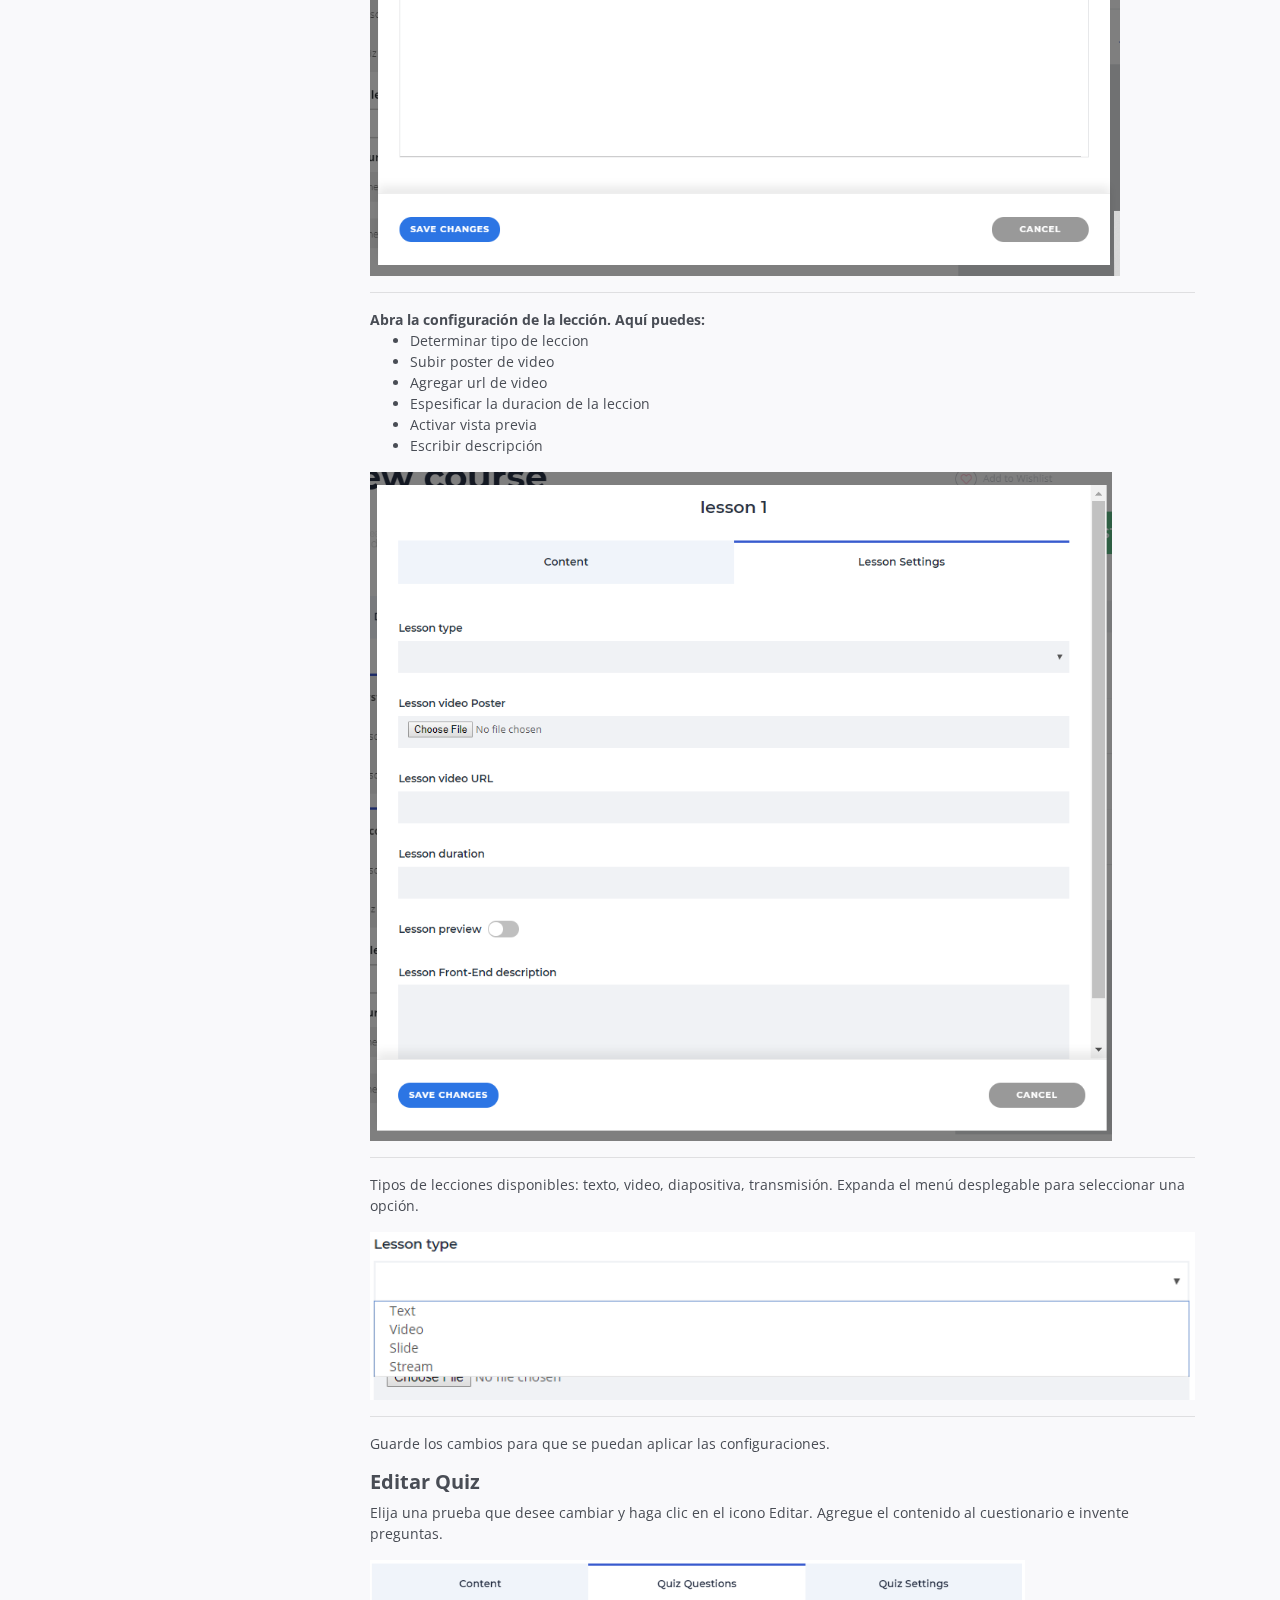
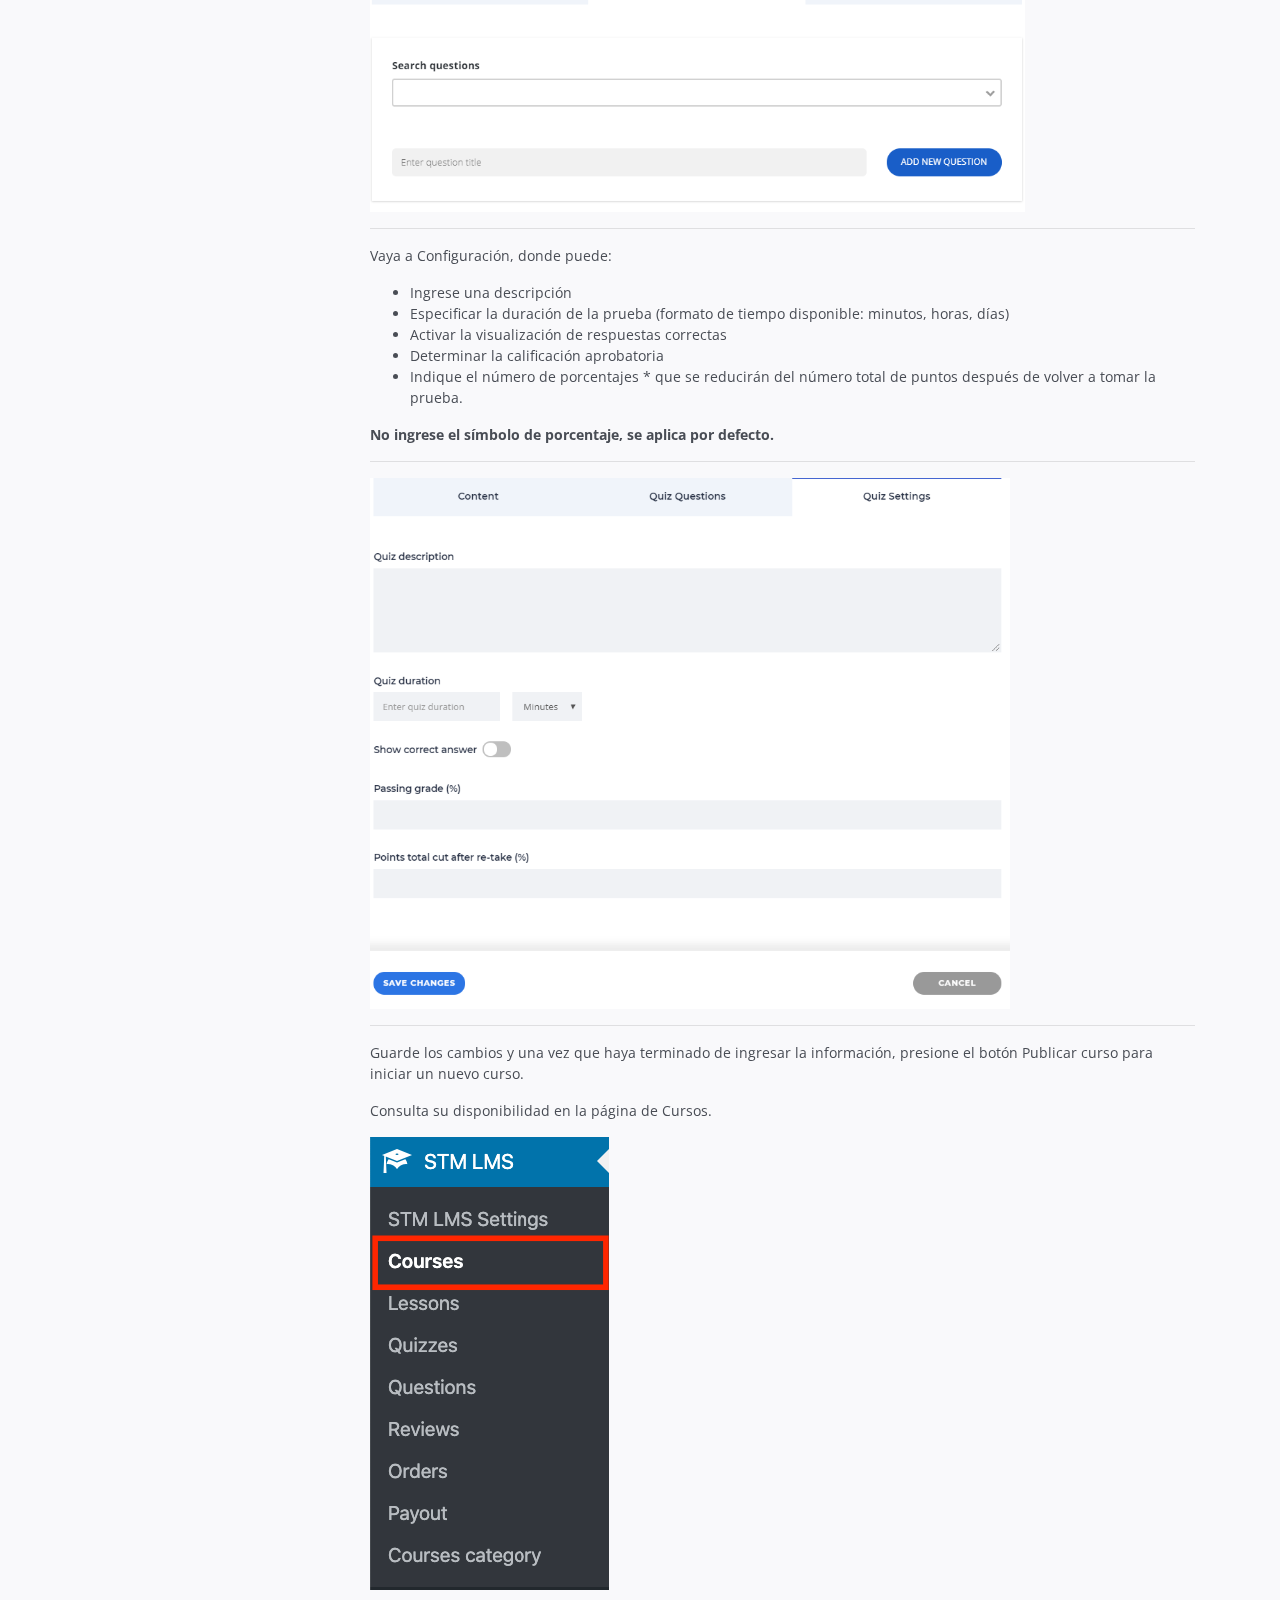
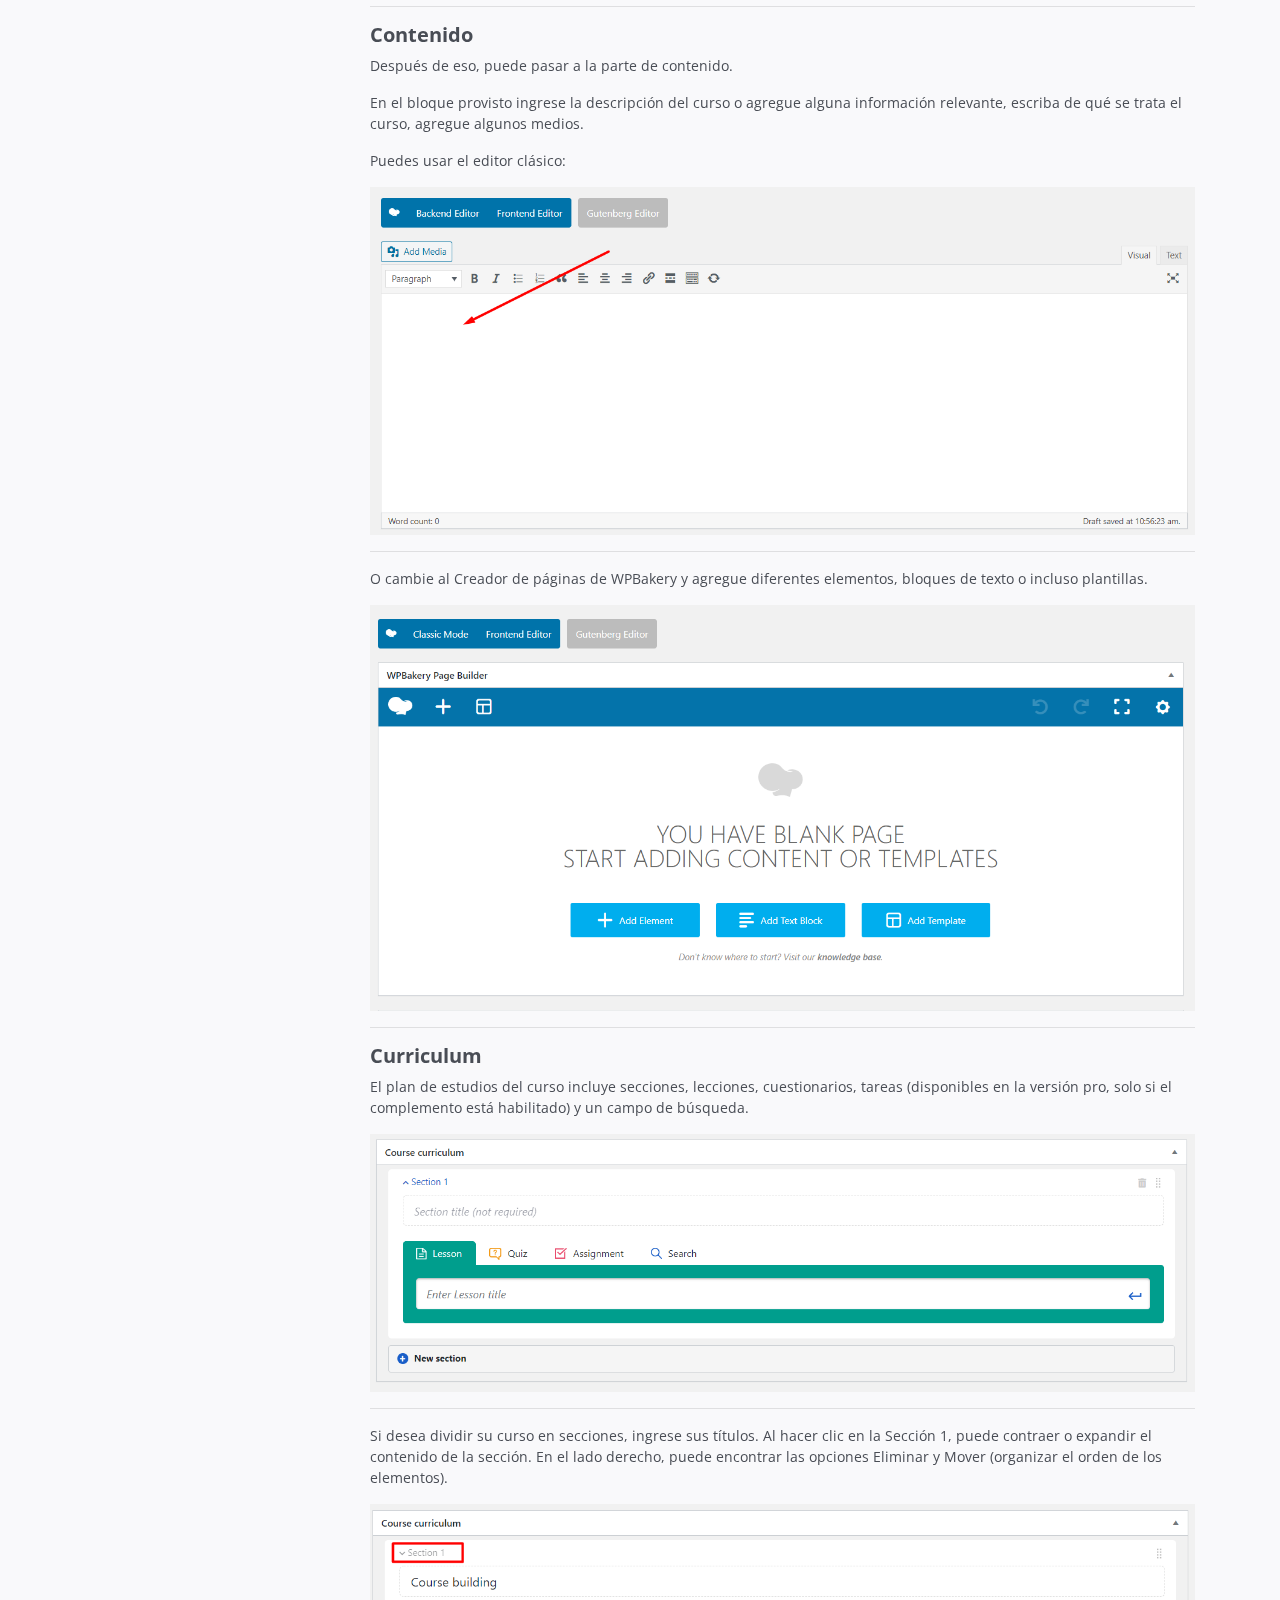
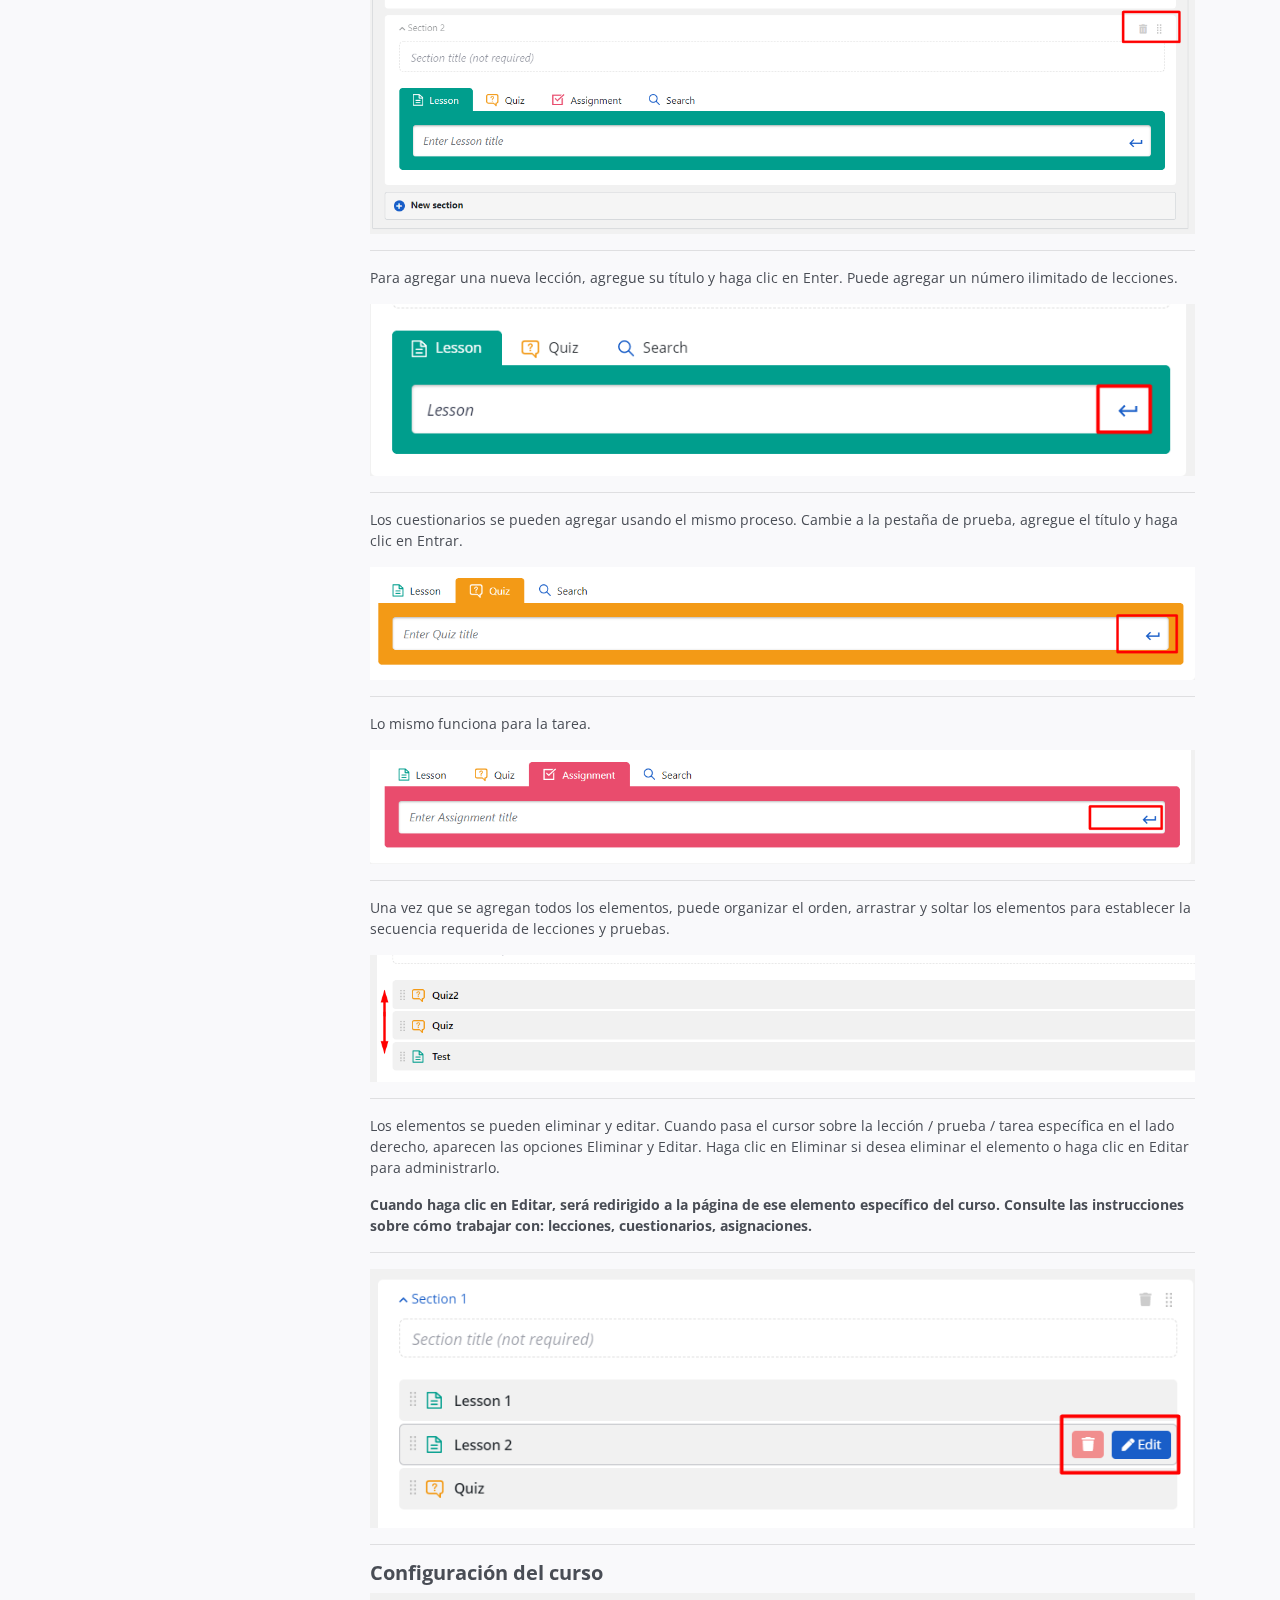
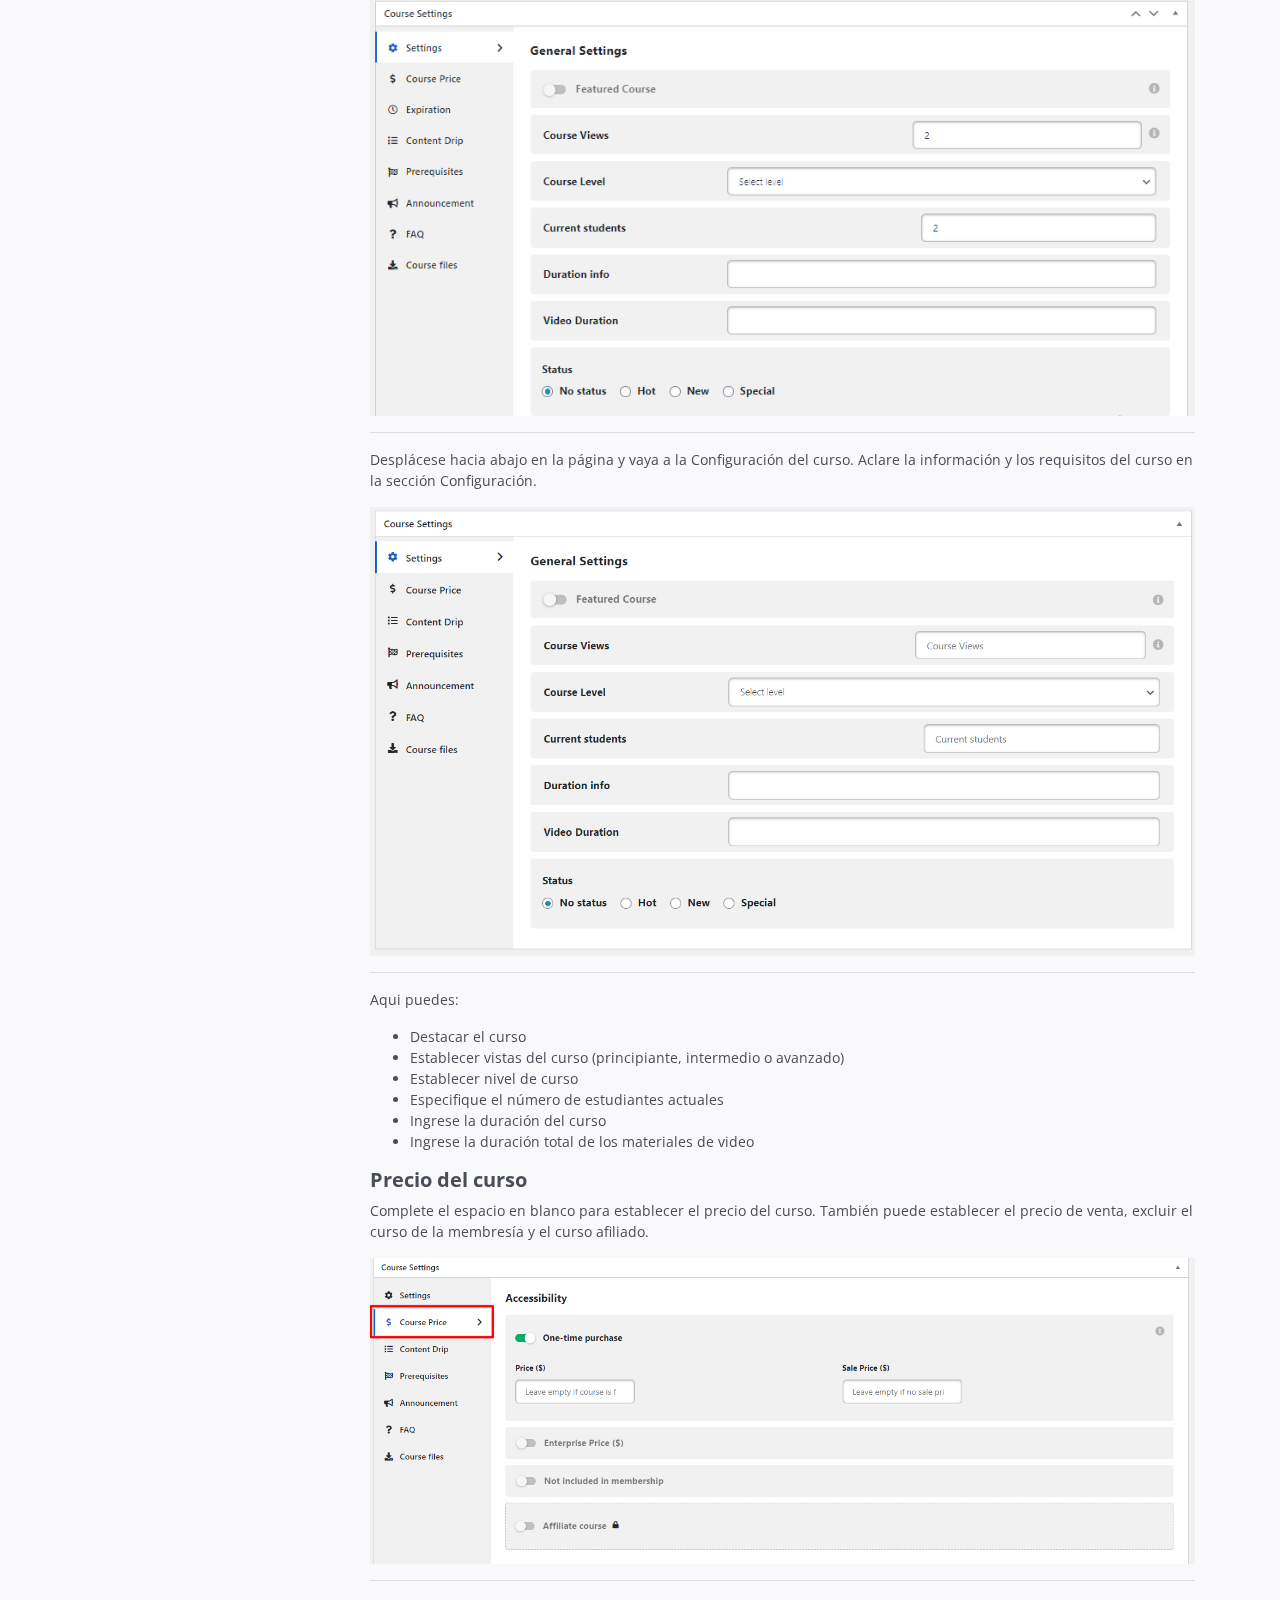
==== commit af1d389b: "Update admin.html" ====
--- a/admin.html
+++ b/admin.html
@@ -212,6 +212,7 @@
                                 <h2 class="section-title" id="cursofront">
                                     Agregar curso desde front
                                 </h2>
+                                <br />
                                 <p>
                                     Si hay muchos instructores registrados, pueden usar nuestro creador de cursos frontend. Cada uno de los instructores tendrá su panel de administración personal o página de perfil. Este panel es muy fácil de usar. Para agregar un nuevo curso, vaya a su
                                     perfil y haga clic en el botón Agregar nuevo curso.
@@ -239,7 +240,7 @@
                                 <p>Use el panel derecho para establecer el precio para individuos y grupos, especifique la duración del curso y el nivel apropiado.</p>
                                 <img class="img-fluid" src="assets/images/admin/agregarcursodesdefront/7.png " alt="fontawesome " />
                                 <hr />
-                                <strong>Agregar y editar lecciones y cuestionarios</strong>
+                                <h3>Agregar y editar lecciones y cuestionarios</h3>
                                 <p>Una vez que haya ingresado toda la información necesaria en la parte Descripción, continúe con el Plan de estudios.</p>
                                 <p>En este sector, puede agregar y editar lecciones y cuestionarios. Divida las lecciones en secciones, asigne títulos únicos para organizar su plan de estudios de la manera más conveniente.</p>
                                 <img class="img-fluid" src="assets/images/admin/agregarcursodesdefront/8.png " alt="fontawesome " />
@@ -254,7 +255,8 @@
                                 <img class="img-fluid" src="assets/images/admin/agregarcursodesdefront/11.png " alt="fontawesome " />
                                 <hr />
 
-                                <strong>Open the Lesson Settings. Here you can:</strong>
+                                <strong>Abra la configuración de la lección. Aquí puedes:</strong>
+                                <br />
                                 <ul>
                                     <li>Determinar tipo de leccion</li>
                                     <li>Subir poster de video</li>
@@ -269,7 +271,7 @@
                                 <img class="img-fluid" src="assets/images/admin/agregarcursodesdefront/13.png " alt="fontawesome " />
                                 <hr />
                                 <p>Guarde los cambios para que se puedan aplicar las configuraciones.</p>
-                                <strong>Editar Quiz</strong>
+                                <h3>Editar Quiz</h3>
                                 <p>Elija una prueba que desee cambiar y haga clic en el icono Editar. Agregue el contenido al cuestionario e invente preguntas.</p>
                                 <img class="img-fluid" src="assets/images/admin/agregarcursodesdefront/14.png " alt="fontawesome " />
                                 <hr />
@@ -282,13 +284,14 @@
                                     <li>Indique el número de porcentajes * que se reducirán del número total de puntos después de volver a tomar la prueba.</li>
                                 </ul>
                                 <strong>No ingrese el símbolo de porcentaje, se aplica por defecto.</strong>
+                                <hr>
                                 <img class="img-fluid" src="assets/images/admin/agregarcursodesdefront/15.png " alt="fontawesome " />
                                 <hr />
                                 <p>Guarde los cambios y una vez que haya terminado de ingresar la información, presione el botón Publicar curso para iniciar un nuevo curso.</p>
                                 <p>Consulta su disponibilidad en la página de Cursos.</p>
                                 <img class="img-fluid" src="assets/images/admin/agregarcursodesdefront/16.png " alt="fontawesome " />
                                 <hr />
-                                <strong>Contenido</strong>
+                                <h3>Contenido</h3>
                                 <p>Después de eso, puede pasar a la parte de contenido.</p>
                                 <p>En el bloque provisto ingrese la descripción del curso o agregue alguna información relevante, escriba de qué se trata el curso, agregue algunos medios.</p>
                                 <p>Puedes usar el editor clásico:</p>
@@ -321,6 +324,7 @@
                                     o haga clic en Editar para administrarlo.</p>
                                 <strong>Cuando haga clic en Editar, será redirigido a la página de ese elemento específico del curso.
                                       Consulte las instrucciones sobre cómo trabajar con: lecciones, cuestionarios, asignaciones.</strong>
+                                <hr>
                                 <img class="img-fluid" src="assets/images/admin/agregarcursodesdefront/25.png " alt="fontawesome " />
                                 <hr />
                                 <h3>Configuración del curso</h3>
@@ -338,14 +342,14 @@
                                     <li>Ingrese la duración del curso</li>
                                     <li>Ingrese la duración total de los materiales de video</li>
                                 </ul>
-                                <strong>Precio del curso</strong>
+                                <h3>Precio del curso</h3>
                                 <p>Complete el espacio en blanco para establecer el precio del curso. También puede establecer el precio de venta, excluir el curso de la membresía y el curso afiliado.</p>
                                 <img class="img-fluid" src="assets/images/admin/agregarcursodesdefront/28.png " alt="fontawesome " />
                                 <hr />
                                 <p>También puede utilizar la opción Enterprise Price, que es la función premium de la versión PRO del complemento. Verá la notificación de que está disponible en la versión PRO con el enlace al complemento PRO.</p>
                                 <img class="img-fluid" src="assets/images/admin/agregarcursodesdefront/29.png " alt="fontawesome " />
                                 <hr />
-                                <strong>Expiracion</strong>
+                                <h3>Expiracion </h3>
                                 <p>La función Caducidad del curso le permite limitar el acceso al curso según la fecha de inscripción del estudiante. Siga hasta la pestaña Vencimiento y habilite la función Límite de tiempo.</p>
                                 <img class="img-fluid" src="assets/images/admin/agregarcursodesdefront/30.png " alt="fontawesome " />
                                 <hr />
@@ -355,11 +359,11 @@
                                 <p>Ahora, al inscribirse en el curso, los usuarios verán el número de días que quedan antes de que el curso sea inaccesible. Además, una vez inscrito, se le notificará al estudiante sobre la expiración del curso.</p>
                                 <img class="img-fluid" src="assets/images/admin/agregarcursodesdefront/32.png " alt="fontawesome " />
                                 <hr />
-                                <strong>Pestaña de anuncios</strong>
+                                <h3>Pestaña de anuncios</h3>
                                 <p>Haga anuncios importantes para sus alumnos siempre que lo necesite. Escriba su texto en el espacio provisto.</p>
                                 <img class="img-fluid" src="assets/images/admin/agregarcursodesdefront/33.png " alt="fontawesome " />
                                 <hr />
-                                <strong>Pestaña de FAQ</strong>
+                                <h3>Pestaña de FAQ</h3>
                                 <p>Cree la sección de preguntas frecuentes para predecir posibles malentendidos. Agregue uno por uno: elementos, preguntas y respuestas.</p>
                                 <img class="img-fluid" src="assets/images/admin/agregarcursodesdefront/34.png " alt="fontawesome " />
                                 <hr />
@@ -380,15 +384,15 @@
                                 <img class="img-fluid" src="assets/images/admin/agregarcursodesdefront/39.png " alt="fontawesome " />
                                 <hr />
                                 <p>Una vez habilitado, puede configurar las opciones.</p>
-                                <strong>Goteo de contenido</strong>
+                                <h3>Goteo de contenido</h3>
                                 <p>En el contenido de goteo secuencial, agregue la dependencia de lecciones. Agregue la lección que se debe completar, luego agregue la lección de destino que se desbloqueará una vez que se complete la primera.</p>
                                 <img class="img-fluid" src="assets/images/admin/agregarcursodesdefront/40.png " alt="fontawesome " />
                                 <hr />
-                                <strong>Cursos de prerrequisito</strong>
+                                <h3>Cursos de prerrequisito</h3>
                                 <p>En Cursos de requisitos previos, simplemente agregue el curso que un usuario deberá terminar para desbloquear el curso que está editando actualmente.</p>
                                 <img class="img-fluid" src="assets/images/admin/agregarcursodesdefront/41.png " alt="fontawesome " />
                                 <hr />
-                                <strong>Publicación y categoría del curso</strong>
+                                <h3>Publicación y categoría del curso</h3>
                                 <p>En el lado derecho de la página, puede elegir una categoría para el curso (agregue una nueva si no tiene ninguna). Configure la imagen destacada, cambie configuraciones comunes como visibilidad y estado, obtenga una vista
                                     previa y publique un curso.</p>
                                 <img class="img-fluid" src="assets/images/admin/agregarcursodesdefront/42.jpg " alt="fontawesome " />
